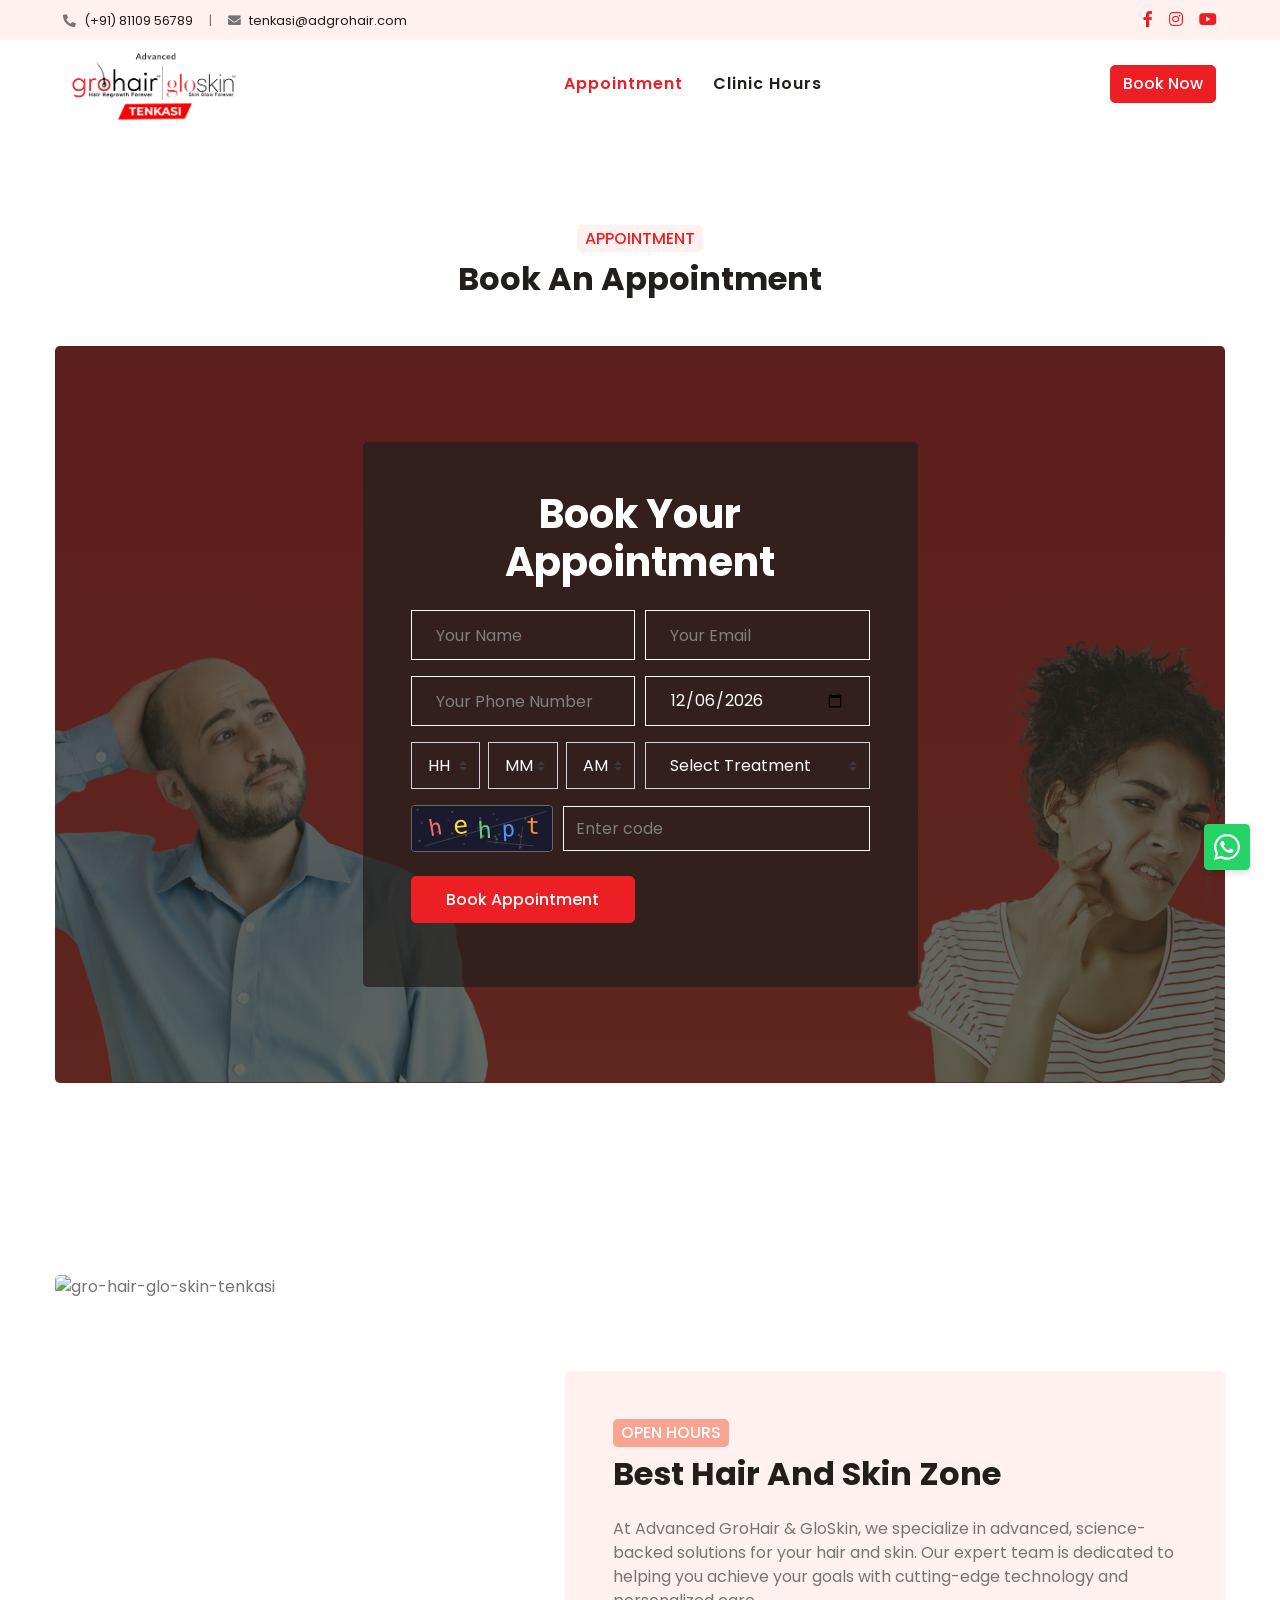
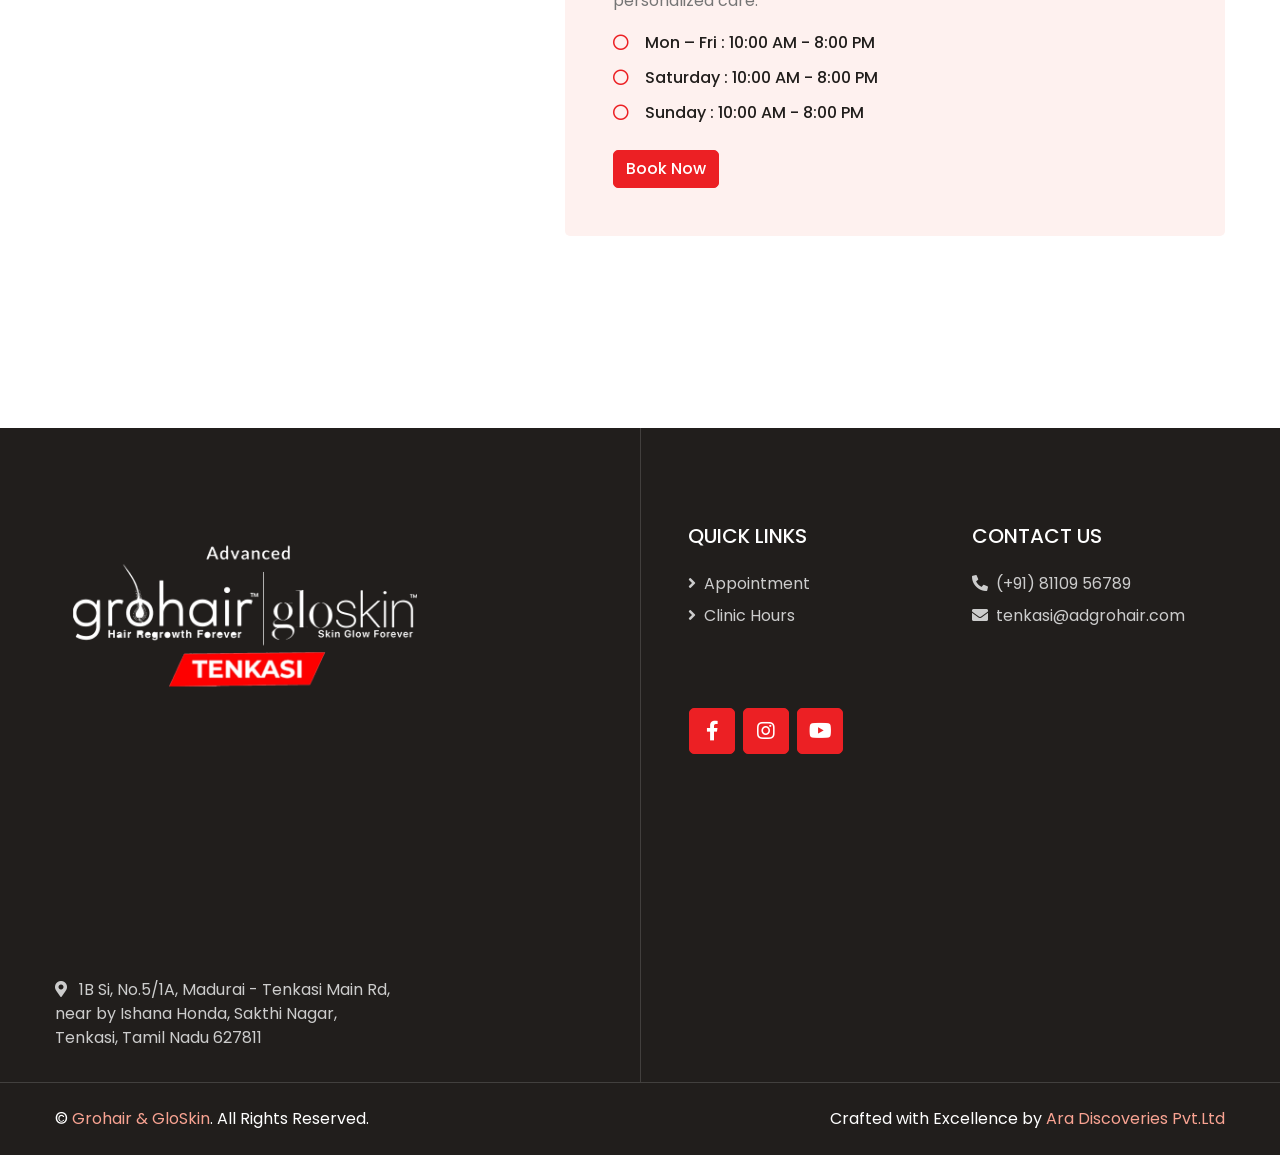
==== grohair-tenkasi/index.html @ bd44dc65 "2606" ====
<!DOCTYPE html>
<html lang="en">
  <head>
<!-- Google Tag Manager -->
<script>(function(w,d,s,l,i){w[l]=w[l]||[];w[l].push({'gtm.start':
new Date().getTime(),event:'gtm.js'});var f=d.getElementsByTagName(s)[0],
j=d.createElement(s),dl=l!='dataLayer'?'&l='+l:'';j.async=true;j.src=
'https://www.googletagmanager.com/gtm.js?id='+i+dl;f.parentNode.insertBefore(j,f);
})(window,document,'script','dataLayer','GTM-TTZL27PB');</script>
<!-- End Google Tag Manager -->
    <meta charset="utf-8" />
    <title>Book an Appointment - Best Hair & Skin Clinic in Tenkasi</title>
    <meta name="description" content="Schedule your appointment with GroHair & GloSkin for expert hair and skin care treatments, including PRP therapy, hair transplant, and acne treatment in Tenkasi." />
    <meta name="keywords" content="Book hair treatment in Tenkasi, Hair transplant consultation, PRP therapy appointment, Skin care specialist Tenkasi, Dermatologist booking" />
    <meta content="width=device-width, initial-scale=1.0" name="viewport" />
    <!-- Favicon -->
    <link href="../img/hair.png" rel="icon" />
    <!-- Google Web Fonts -->
    <link rel="preconnect" href="https://fonts.gstatic.com" />
    <link href="https://fonts.googleapis.com/css2?family=Poppins:wght@400;500;600;700&display=swap" rel="stylesheet" />
    <!-- Font Awesome -->
    <link href="https://cdnjs.cloudflare.com/ajax/libs/font-awesome/5.10.0/css/all.min.css" rel="stylesheet" />
    <!-- Libraries Stylesheet -->
    <link href="../lib/animate/animate.min.css" rel="stylesheet" />
    <link href="../lib/owlcarousel/assets/owl.carousel.min.css" rel="stylesheet" />
    <link href="../lib/tempusdominus/css/tempusdominus-bootstrap-4.min.css" rel="stylesheet" />
    <link rel="stylesheet" href="https://cdn.jsdelivr.net/npm/toastify-js/src/toastify.min.css" />
    <!-- Customized Bootstrap Stylesheet -->
    <link href="../css/style.css" rel="stylesheet" />
    <link rel="stylesheet" href="https://unpkg.com/aos@next/dist/aos.css" />
    <script type="text/javascript">
      (function (c, l, a, r, i, t, y) {
        c[a] = c[a] || function () { (c[a].q = c[a].q || []).push(arguments); };
        t = l.createElement(r); t.async = 1;
        t.src = "https://www.clarity.ms/tag/" + i;
        y = l.getElementsByTagName(r)[0];
        y.parentNode.insertBefore(t, y);
      })(window, document, "clarity", "script", "p9q0h4vbvo");
    </script>
    <script type="application/ld+json">
      {
        "@context": "https://schema.org",
        "@type": "FAQPage",
        "mainEntity": [
          {
            "@type": "Question",
            "name": "Can I reschedule or cancel my appointment?",
            "acceptedAnswer": { "@type": "Answer", "text": "Yes, you can reschedule or cancel your appointment by contacting our clinic at least 24 hours in advance." }
          },
          {
            "@type": "Question",
            "name": "Do I need a consultation before booking a treatment?",
            "acceptedAnswer": { "@type": "Answer", "text": "Yes, we recommend a consultation before booking any treatment to assess your condition and suggest the best solution." }
          },
          {
            "@type": "Question",
            "name": "What payment methods do you accept?",
            "acceptedAnswer": { "@type": "Answer", "text": "We accept cash, credit/debit cards, UPI, and online payments for your convenience." }
          }
        ]
      }
    </script>
    <!-- Meta Pixel Code -->
    <script>
      !(function (f, b, e, v, n, t, s) {
        if (f.fbq) return;
        n = f.fbq = function () { n.callMethod ? n.callMethod.apply(n, arguments) : n.queue.push(arguments); };
        if (!f._fbq) f._fbq = n; n.push = n; n.loaded = !0; n.version = "2.0"; n.queue = [];
        t = b.createElement(e); t.async = !0; t.src = v;
        s = b.getElementsByTagName(e)[0]; s.parentNode.insertBefore(t, s);
      })(window, document, "script", "https://connect.facebook.net/en_US/fbevents.js");
      fbq("init", "1101899361295319"); fbq("track", "PageView");
    </script>
    <noscript><img height="1" width="1" style="display:none" src="https://www.facebook.com/tr?id=1101899361295319&ev=PageView&noscript=1" /></noscript>
    <!-- End Meta Pixel Code -->
    <!-- Meta Pixel Code -->
    <script>
      !(function (f, b, e, v, n, t, s) {
        if (f.fbq) return;
        n = f.fbq = function () { n.callMethod ? n.callMethod.apply(n, arguments) : n.queue.push(arguments); };
        if (!f._fbq) f._fbq = n; n.push = n; n.loaded = !0; n.version = "2.0"; n.queue = [];
        t = b.createElement(e); t.async = !0; t.src = v;
        s = b.getElementsByTagName(e)[0]; s.parentNode.insertBefore(t, s);
      })(window, document, "script", "https://connect.facebook.net/en_US/fbevents.js");
      fbq("init", "1142570597698056"); fbq("track", "PageView");
    </script>
    <noscript><img height="1" width="1" style="display:none" src="https://www.facebook.com/tr?id=1142570597698056&ev=PageView&noscript=1" /></noscript>
    <!-- End Meta Pixel Code -->
  </head>
  <body>
<!-- Google Tag Manager (noscript) -->
<noscript><iframe src="https://www.googletagmanager.com/ns.html?id=GTM-TTZL27PB" height="0" width="0" style="display:none;visibility:hidden"></iframe></noscript>
<!-- End Google Tag Manager (noscript) -->
    <div class="">
      <!-- Topbar Start -->
      <div class="container-fluid bg-light d-none d-lg-block" data-aos="fade-up">
        <div class="row py-2 px-lg-5">
          <div class="col-lg-6 text-left mb-2 mb-lg-0">
            <div class="d-inline-flex align-items-center">
              <small><i class="fa fa-phone-alt mr-2"></i><a href="tel:+918110956789" class="text-dark">(+91) 81109 56789</a></small>
              <small class="px-3">|</small>
              <small><i class="fa fa-envelope mr-2"></i><a href="mailto:tenkasi@adgrohair.com" class="text-dark">tenkasi@adgrohair.com</a></small>
            </div>
          </div>
          <div class="col-lg-6 text-right">
            <div class="d-inline-flex align-items-center">
              <a class="text-primary px-2" href="https://www.facebook.com/adgrohairgloskinthanjavur" target="_blank"><i class="fab fa-facebook-f"></i></a>
              <a class="text-primary px-2" href="https://www.instagram.com/adgrohairgloskinthanjavur/" target="_blank"><i class="fab fa-instagram"></i></a>
              <a class="text-primary pl-2" href="https://www.youtube.com/@AdGrohairGloskinThanjavur" target="_blank"><i class="fab fa-youtube"></i></a>
            </div>
          </div>
        </div>
      </div>
      <!-- Topbar End -->
      <!-- Navbar Start -->
      <div class="container-fluid p-0" data-aos="fade-up">
        <nav class="navbar navbar-expand-lg bg-white navbar-light py-3 py-lg-0 px-lg-5">
          <a href="./" class="navbar-brand ml-lg-3">
            <img src="../img/grohairlogo.png" alt="gro-hair-glo-skin-logo" class="img-fluid m-0" width="180" loading="lazy" />
          </a>
          <button type="button" class="navbar-toggler" data-toggle="collapse" data-target="#navbarCollapse">
            <span class="navbar-toggler-icon"></span>
          </button>
          <div class="collapse navbar-collapse justify-content-between px-lg-3" id="navbarCollapse">
            <div class="navbar-nav m-auto py-0">
              <a href="#appointment" class="nav-item nav-link active">Appointment</a>
              <a href="#openHours" class="nav-item nav-link">Clinic Hours</a>
            </div>
            <a href="#appointment" class="btn btn-primary d-none d-lg-block">Book Now</a>
          </div>
        </nav>
      </div>
      <!-- Navbar End -->
    </div>
    <!-- Appointment Start -->
    <div class="container-fluid py-5" data-aos="fade-up" id="appointment">
      <div class="container py-5">
        <div class="row mx-0 justify-content-center text-center">
          <div class="col-lg-6">
            <h6 class="d-inline-block bg-light text-primary text-uppercase py-1 px-2 gro-radius">Appointment</h6>
            <h2 class="mb-5">Book An Appointment</h2>
          </div>
        </div>
        <div class="row justify-content-center bg-appointment mx-0 gro-radius">
          <div class="col-lg-6 py-5">
            <div class="p-5 my-5 gro-radius" style="background: rgba(33, 30, 28, 0.7)">
              <h1 class="text-white text-center mb-4">Book Your Appointment</h1>
              <form id="appointmentForm">
                <div class="form-row">
                  <div class="col-sm-6">
                    <input type="text" name="name" class="form-control bg-transparent p-4" placeholder="Your Name" required />
                  </div>
                  <div class="col-sm-6">
                    <input type="email" name="email" class="form-control bg-transparent p-4" placeholder="Your Email" required />
                  </div>
                </div>
                <div class="form-row mt-3">
                  <div class="col-sm-6">
                    <input type="text" name="phone" class="form-control bg-transparent p-4" placeholder="Your Phone Number" required />
                  </div>
                  <div class="col-sm-6">
                    <input type="date" name="date" class="form-control bg-transparent p-4" required />
                  </div>
                </div>
                <div class="form-row mt-3">
                  <div class="col-sm-6">
                    <div class="d-flex" style="gap: 8px;">
                      <select name="hour" class="custom-select bg-transparent px-3" style="height: 47px; color: #ffffff; flex: 1;" required>
                        <option value="" disabled selected>HH</option>
                        <option value="01">01</option><option value="02">02</option><option value="03">03</option>
                        <option value="04">04</option><option value="05">05</option><option value="06">06</option>
                        <option value="07">07</option><option value="08">08</option><option value="09">09</option>
                        <option value="10">10</option><option value="11">11</option><option value="12">12</option>
                      </select>
                      <select name="minute" class="custom-select bg-transparent px-3" style="height: 47px; color: #ffffff; flex: 1;" required>
                        <option value="" disabled selected>MM</option>
                        <option value="00">00</option><option value="15">15</option>
                        <option value="30">30</option><option value="45">45</option>
                      </select>
                      <select name="ampm" class="custom-select bg-transparent px-3" style="height: 47px; color: #ffffff; flex: 1;" required>
                        <option value="AM">AM</option><option value="PM">PM</option>
                      </select>
                    </div>
                  </div>
                  <div class="col-sm-6">
                    <select name="service" id="service" class="custom-select bg-transparent px-4" style="height: 47px; color: #ffffff" required>
                      <option value="" disabled selected>Select Treatment</option>
                      <optgroup label="Hair" style="color: rgb(0, 0, 0);">
                        <option value="Hair Transplant">Hair Transplant</option>
                        <option value="GFC Treatment">GFC Treatment</option>
                        <option value="PRP Treatment">PRP Treatment</option>
                        <option value="Cosmetic Hair System">Cosmetic Hair System</option>
                        <option value="Oxygen Laser Therapy">Oxygen Laser Therapy</option>
                        <option value="Other Hair Care Service">Other Hair Care Service</option>
                      </optgroup>
                      <optgroup label="Skin" style="color: rgb(0, 0, 0);">
                        <option value="Hydra Facial">Hydra Facial</option>
                        <option value="Carbon Laser">Carbon Laser</option>
                        <option value="Laser Hair Removal">Laser Hair Removal</option>
                        <option value="Face PRP">Face PRP</option>
                        <option value="Skin Brightening">Skin Brightening</option>
                        <option value="Other Skin Care Service">Other Skin Care Service</option>
                      </optgroup>
                    </select>
                  </div>
                </div>
                <div class="form-row mt-3">
                  <div class="col-12">
                    <div class="d-flex align-items-center" style="gap:10px;">
                      <canvas id="captchaCanvas" width="140" height="45" style="border:1px solid rgba(255,255,255,0.3);border-radius:4px;cursor:pointer;" title="Click to refresh"></canvas>
                      <input type="text" id="captchaInput" class="form-control bg-transparent" placeholder="Enter code" autocomplete="off" required style="height:45px;color:#fff;flex:1;" />
                    </div>
                    <small id="captchaError" style="color:#ff6b6b;display:none;">Incorrect captcha. Please try again.</small>
                  </div>
                </div>
                <div class="form-row mt-4">
                  <div class="col-sm-6">
                    <button class="btn btn-primary btn-block" type="submit" id="submitBtn" style="height: 47px">Book Appointment</button>
                  </div>
                </div>
              </form>
              <div id="responseMessage" class="mt-3 text-center"></div>
            </div>
          </div>
        </div>
      </div>
    </div>
    <!-- Appointment End -->
    <!-- Open Hours Start -->
    <div class="container-fluid py-5" data-aos="fade-up" id="openHours">
      <div class="container py-5">
        <div class="row">
          <div class="col-lg-6" style="min-height: 500px">
            <div class="position-relative h-100">
              <img class="position-absolute w-100 h-100 gro-img-radius" src="../img/opening.jpg" alt="gro-hair-glo-skin-tenkasi" style="object-fit: cover" loading="lazy" />
            </div>
          </div>
          <div class="col-lg-6 pt-5 pb-lg-5">
            <div class="hours-text bg-light p-4 p-lg-5 my-lg-5 gro-radius">
              <h6 class="d-inline-block text-white text-uppercase bg-primary py-1 px-2 gro-radius">Open Hours</h6>
              <h2 class="mb-4">Best Hair And Skin Zone</h2>
              <p>At Advanced GroHair & GloSkin, we specialize in advanced, science-backed solutions for your hair and skin. Our expert team is dedicated to helping you achieve your goals with cutting-edge technology and personalized care.</p>
              <ul class="list-inline">
                <li class="h6 py-1"><i class="far fa-circle text-primary mr-3"></i>Mon – Fri : 10:00 AM - 8:00 PM</li>
                <li class="h6 py-1"><i class="far fa-circle text-primary mr-3"></i>Saturday : 10:00 AM - 8:00 PM</li>
                <li class="h6 py-1"><i class="far fa-circle text-primary mr-3"></i>Sunday : 10:00 AM - 8:00 PM</li>
              </ul>
              <a href="#appointment" class="btn btn-primary mt-2">Book Now</a>
            </div>
          </div>
        </div>
      </div>
    </div>
    <!-- Open Hours End -->
    <!-- Footer Start -->
    <div class="footer container-fluid position-relative bg-dark py-5" data-aos="fade-up">
      <div class="container pt-5">
        <div class="row">
          <div class="col-lg-6 pr-lg-5 mb-5">
            <a href="./" class="navbar-brand">
              <h2 class="mb-3 text-white">
                <img src="../img/G logo.png" alt="gro-hair-glo-skin-logo" class="img-fluid m-0 footer-logo" width="120" loading="lazy" />
              </h2>
            </a>
            <iframe class="w-75 h-50 mb-4 gro-radius"
              src="https://www.google.com/maps/embed?pb=!1m14!1m8!1m3!1d63711.934783633485!2d77.300392!3d8.977262!3m2!1i1024!2i768!4f13.1!3m3!1m2!1s0x3b0683fe15ce0f75%3A0x2f1d9cbaf71728fb!2sAdvanced%20GroHair%20%26%20GloSkin%20-%20Tenkasi!5e1!3m2!1sen!2sin!4v1782453914237!5m2!1sen!2sin"
              frameborder="0" style="border: 0" allowfullscreen="" aria-hidden="false" tabindex="0"></iframe>
            <p><i class="fa fa-map-marker-alt mr-2"></i> 1B Si, No.5/1A, Madurai - Tenkasi Main Rd,<br />near by Ishana Honda, Sakthi Nagar,<br />Tenkasi, Tamil Nadu 627811</p>
          </div>
          <div class="col-lg-6 pl-lg-5">
            <div class="row">
              <div class="col-sm-6 mb-5">
                <h5 class="text-white text-uppercase mb-4">Quick Links</h5>
                <div class="d-flex flex-column justify-content-start">
                  <a class="text-white-50 mb-2" href="#appointment"><i class="fa fa-angle-right mr-2"></i>Appointment</a>
                  <a class="text-white-50 mb-2" href="#openHours"><i class="fa fa-angle-right mr-2"></i>Clinic Hours</a>
                </div>
              </div>
              <div class="col-sm-6 mb-5">
                <h5 class="text-white text-uppercase mb-4">Contact Us</h5>
                <div class="d-flex flex-column justify-content-start">
                  <a class="text-white-50 mb-2" href="tel:+918110956789"><i class="fa fa-phone-alt mr-2"></i>(+91) 81109 56789</a>
                  <a class="text-white-50 mb-2" href="mailto:tenkasi@adgrohair.com"><i class="fa fa-envelope mr-2"></i>tenkasi@adgrohair.com</a>
                </div>
              </div>
              <div class="d-flex justify-content-start mt-4 ml-3">
                <a class="btn btn-lg btn-primary btn-lg-square mr-2" href="https://www.facebook.com/adgrohairgloskinthanjavur" target="_blank"><i class="fab fa-facebook-f"></i></a>
                <a class="btn btn-lg btn-primary btn-lg-square mr-2" href="https://www.instagram.com/adgrohairgloskinthanjavur/" target="_blank"><i class="fab fa-instagram"></i></a>
                <a class="btn btn-lg btn-primary btn-lg-square" href="https://www.youtube.com/@AdGrohairGloskinThanjavur" target="_blank"><i class="fab fa-youtube"></i></a>
              </div>
            </div>
          </div>
        </div>
      </div>
    </div>
    <div class="container-fluid bg-dark text-light border-top py-4" style="border-color: rgba(256, 256, 256, 0.15) !important">
      <div class="container">
        <div class="row">
          <div class="col-md-6 text-center text-md-left mb-3 mb-md-0">
            <p class="m-0 text-white">&copy; <a href="./">Grohair & GloSkin</a>. All Rights Reserved.</p>
          </div>
          <div class="col-md-6 text-center text-md-right">
            <p class="m-0 text-white">Crafted with Excellence by <a href="https://discovermarketing.co/" target="_blank">Ara Discoveries Pvt.Ltd</a></p>
          </div>
        </div>
      </div>
    </div>
    <!-- Footer End -->
    <!-- Back to Top -->
    <a href="#" class="btn btn-lg btn-primary back-to-top"><i class="fa fa-angle-double-up"></i></a>
    <!-- WhatsApp Button -->
    <a href="https://api.whatsapp.com/send?phone=918110956789&text=Hi%20%3A)" target="_blank" class="whatsapp-button" title="Chat on WhatsApp">
      <svg xmlns="http://www.w3.org/2000/svg" width="26" height="26" fill="currentColor" class="bi bi-whatsapp" viewBox="0 0 16 16">
        <path d="M13.601 2.326A7.85 7.85 0 0 0 7.994 0C3.627 0 .068 3.558.064 7.926c0 1.399.366 2.76 1.057 3.965L0 16l4.204-1.102a7.9 7.9 0 0 0 3.79.965h.004c4.368 0 7.926-3.558 7.93-7.93A7.9 7.9 0 0 0 13.6 2.326zM7.994 14.521a6.6 6.6 0 0 1-3.356-.92l-.24-.144-2.494.654.666-2.433-.156-.251a6.56 6.56 0 0 1-1.007-3.505c0-3.626 2.957-6.584 6.591-6.584a6.56 6.56 0 0 1 4.66 1.931 6.56 6.56 0 0 1 1.928 4.66c-.004 3.639-2.961 6.592-6.592 6.592m3.615-4.934c-.197-.099-1.17-.578-1.353-.646-.182-.065-.315-.099-.445.099-.133.197-.513.646-.627.775-.114.133-.232.148-.43.05-.197-.1-.836-.308-1.592-.985-.59-.525-.985-1.175-1.103-1.372-.114-.198-.011-.304.088-.403.087-.088.197-.232.296-.346.1-.114.133-.198.198-.33.065-.134.034-.248-.015-.347-.05-.099-.445-1.076-.612-1.47-.16-.389-.323-.335-.445-.34-.114-.007-.247-.007-.38-.007a.73.73 0 0 0-.529.247c-.182.198-.691.677-.691 1.654s.71 1.916.81 2.049c.098.133 1.394 2.132 3.383 2.992.47.205.84.326 1.129.418.475.152.904.129 1.246.08.38-.058 1.171-.48 1.338-.943.164-.464.164-.86.114-.943-.049-.084-.182-.133-.38-.232"/>
      </svg>
    </a>

    <script>
      let captchaText = "";
      function generateCaptcha() {
        const chars = "ABCDEFGHJKLMNPQRSTUVWXYZabcdefghjkmnpqrstuvwxyz23456789";
        captchaText = "";
        for (let i = 0; i < 5; i++) captchaText += chars.charAt(Math.floor(Math.random() * chars.length));
        const canvas = document.getElementById("captchaCanvas");
        const ctx = canvas.getContext("2d");
        ctx.clearRect(0, 0, canvas.width, canvas.height);
        ctx.fillStyle = "#1a1a2e";
        ctx.fillRect(0, 0, canvas.width, canvas.height);
        for (let i = 0; i < 30; i++) {
          ctx.fillStyle = "rgba(255,255,255," + (Math.random() * 0.3) + ")";
          ctx.fillRect(Math.random() * canvas.width, Math.random() * canvas.height, 2, 2);
        }
        for (let i = 0; i < 3; i++) {
          ctx.strokeStyle = "rgba(255,255,255,0.15)";
          ctx.beginPath();
          ctx.moveTo(Math.random() * canvas.width, Math.random() * canvas.height);
          ctx.lineTo(Math.random() * canvas.width, Math.random() * canvas.height);
          ctx.stroke();
        }
        for (let i = 0; i < captchaText.length; i++) {
          ctx.save();
          ctx.font = (20 + Math.random() * 6) + "px monospace";
          ctx.fillStyle = ["#ff6b6b","#ffd93d","#6bcb77","#4d96ff","#ff922b"][i % 5];
          ctx.translate(18 + i * 24, 30 + (Math.random() * 8 - 4));
          ctx.rotate((Math.random() - 0.5) * 0.4);
          ctx.fillText(captchaText[i], 0, 0);
          ctx.restore();
        }
        document.getElementById("captchaError").style.display = "none";
      }
      document.getElementById("captchaCanvas").addEventListener("click", generateCaptcha);
      generateCaptcha();

      document.getElementById("appointmentForm").addEventListener("submit", async function (e) {
        e.preventDefault();

        const userInput = document.getElementById("captchaInput").value.trim();
        if (userInput !== captchaText) {
          document.getElementById("captchaError").style.display = "block";
          generateCaptcha();
          document.getElementById("captchaInput").value = "";
          return;
        }

        const submitBtn = document.getElementById("submitBtn");
        submitBtn.disabled = true;
        submitBtn.textContent = "Please wait...";

        const name = document.querySelector('input[name="name"]').value.trim();
        const email = document.querySelector('input[name="email"]').value.trim();
        const phone = document.querySelector('input[name="phone"]').value.trim();
        const date = document.querySelector('input[name="date"]').value.trim();
        const hour = document.querySelector('select[name="hour"]').value;
        const minute = document.querySelector('select[name="minute"]').value;
        const ampm = document.querySelector('select[name="ampm"]').value;
        const time = `${hour}:${minute} ${ampm}`;
        const treatment = document.querySelector('select[name="service"]').value;

        const formData = { name, email, phone, date, time, treatment, message: "", source: "Website Form" };

        try {
          const res = await fetch("https://adgrohairgloskintenkasi.in/api/email.php", {
            method: "POST",
            headers: { "Content-Type": "application/json" },
            body: JSON.stringify(formData),
          });

          const result = await res.json();

          if (result.success) {
            window.location.href = "thankyou/";
          } else {
            Toastify({
              text: `⚠️ ${result.message || "Something went wrong. Please try again."}`,
              duration: 4000, gravity: "top", position: "center",
              backgroundColor: "#dc3545", stopOnFocus: true,
            }).showToast();
          }
        } catch (error) {
          Toastify({
            text: "Network error. Try again later.",
            duration: 4000, gravity: "top", position: "center",
            backgroundColor: "#dc3545", stopOnFocus: true,
          }).showToast();
        } finally {
          submitBtn.disabled = false;
          submitBtn.textContent = "Book Appointment";
        }
      });

      document.addEventListener("DOMContentLoaded", function () {
        const now = new Date();
        document.querySelector('input[name="date"]').value = now.toISOString().split("T")[0];
      });
    </script>
    <!-- JavaScript Libraries -->
    <script src="https://code.jquery.com/jquery-3.4.1.min.js"></script>
    <script src="https://stackpath.bootstrapcdn.com/bootstrap/4.4.1/js/bootstrap.bundle.min.js"></script>
    <script src="../lib/easing/easing.min.js"></script>
    <script src="../lib/waypoints/waypoints.min.js"></script>
    <script src="../lib/counterup/counterup.min.js"></script>
    <script src="../lib/owlcarousel/owl.carousel.min.js"></script>
    <script src="../lib/tempusdominus/js/moment.min.js"></script>
    <script src="../lib/tempusdominus/js/moment-timezone.min.js"></script>
    <script src="../lib/tempusdominus/js/tempusdominus-bootstrap-4.min.js"></script>
    <script src="../js/main.js"></script>
    <script src="https://unpkg.com/aos@next/dist/aos.js"></script>
    <script src="https://cdn.jsdelivr.net/npm/toastify-js"></script>
    <script>AOS.init();</script>
  </body>
</html>
---- css/style.css ----
/******* Bootstrap Theming ********/
/*!
 * Bootstrap v4.5.3 (https://getbootstrap.com/)
 * Copyright 2011-2020 The Bootstrap Authors
 * Copyright 2011-2020 Twitter, Inc.
 * Licensed under MIT (https://github.com/twbs/bootstrap/blob/main/LICENSE)
 */
 :root {
  --blue: #007bff;
  --indigo: #6610f2;
  --purple: #6f42c1;
  --pink: #e83e8c;
  --red: #dc3545;
  --orange: #fd7e14;
  --yellow: #ffc107;
  --green: #28a745;
  --teal: #20c997;
  --cyan: #17a2b8;
  --white: #fff;
  --gray: #6c757d;
  --gray-dark: #343a40;
  --primary: #ec2024;
  --secondary: #6ebbf6;
  --success: #28a745;
  --info: #17a2b8;
  --warning: #ffc107;
  --danger: #dc3545;
  --light: #fef1ef;
  --dark: #211e1c;
  --breakpoint-xs: 0;
  --breakpoint-sm: 576px;
  --breakpoint-md: 768px;
  --breakpoint-lg: 992px;
  --breakpoint-xl: 1200px;
  --font-family-sans-serif: "Poppins", sans-serif;
  --font-family-monospace: SFMono-Regular, Menlo, Monaco, Consolas,
    "Liberation Mono", "Courier New", monospace;
  --gro-border-radius: 5px;
}

*,
*::before,
*::after {
  box-sizing: border-box;
}

html {
  font-family: sans-serif;
  line-height: 1.15;
  -webkit-text-size-adjust: 100%;
  -webkit-tap-highlight-color: rgba(0, 0, 0, 0);
}

article,
aside,
figcaption,
figure,
footer,
header,
hgroup,
main,
nav,
section {
  display: block;
}

body {
  margin: 0;
  font-family: "Poppins", sans-serif;
  font-size: 1rem;
  font-weight: 400;
  line-height: 1.5;
  color: #757575;
  text-align: left;
  background-color: #fff;
}

[tabindex="-1"]:focus:not(:focus-visible) {
  outline: 0 !important;
}

hr {
  box-sizing: content-box;
  height: 0;
  overflow: visible;
}

h1,
h2,
h3,
h4,
h5,
h6 {
  margin-top: 0;
  margin-bottom: 0.5rem;
}

p {
  margin-top: 0;
  margin-bottom: 1rem;
}

abbr[title],
abbr[data-original-title] {
  text-decoration: underline;
  text-decoration: underline dotted;
  cursor: help;
  border-bottom: 0;
  text-decoration-skip-ink: none;
}

address {
  margin-bottom: 1rem;
  font-style: normal;
  line-height: inherit;
}

ol,
ul,
dl {
  margin-top: 0;
  margin-bottom: 1rem;
}

ol ol,
ul ul,
ol ul,
ul ol {
  margin-bottom: 0;
}

dt {
  font-weight: 700;
}

dd {
  margin-bottom: 0.5rem;
  margin-left: 0;
}

blockquote {
  margin: 0 0 1rem;
}

b,
strong {
  font-weight: bolder;
}

small {
  font-size: 80%;
}

sub,
sup {
  position: relative;
  font-size: 75%;
  line-height: 0;
  vertical-align: baseline;
}

sub {
  bottom: -0.25em;
}

sup {
  top: -0.5em;
}

a {
  color: #f9a392;
  text-decoration: none;
  background-color: transparent;
}

a:hover {
  color: #f56649;
  text-decoration: underline;
}

a:not([href]):not([class]) {
  color: inherit;
  text-decoration: none;
}

a:not([href]):not([class]):hover {
  color: inherit;
  text-decoration: none;
}

pre,
code,
kbd,
samp {
  font-family: SFMono-Regular, Menlo, Monaco, Consolas, "Liberation Mono",
    "Courier New", monospace;
  font-size: 1em;
}

pre {
  margin-top: 0;
  margin-bottom: 1rem;
  overflow: auto;
  -ms-overflow-style: scrollbar;
}

figure {
  margin: 0 0 1rem;
}

img {
  vertical-align: middle;
  border-style: none;
}

svg {
  overflow: hidden;
  vertical-align: middle;
}

table {
  border-collapse: collapse;
}

caption {
  padding-top: 0.75rem;
  padding-bottom: 0.75rem;
  color: #6c757d;
  text-align: left;
  caption-side: bottom;
}

th {
  text-align: inherit;
  text-align: -webkit-match-parent;
}

label {
  display: inline-block;
  margin-bottom: 0.5rem;
}

button {
  border-radius: 0;
}

button:focus {
  outline: 1px dotted;
  outline: 5px auto -webkit-focus-ring-color;
}

input,
button,
select,
optgroup,
textarea {
  margin: 0;
  font-family: inherit;
  font-size: inherit;
  line-height: inherit;
}

button,
input {
  overflow: visible;
}

button,
select {
  text-transform: none;
}

[role="button"] {
  cursor: pointer;
}

select {
  word-wrap: normal;
}

button,
[type="button"],
[type="reset"],
[type="submit"] {
  -webkit-appearance: button;
}

button:not(:disabled),
[type="button"]:not(:disabled),
[type="reset"]:not(:disabled),
[type="submit"]:not(:disabled) {
  cursor: pointer;
}

button::-moz-focus-inner,
[type="button"]::-moz-focus-inner,
[type="reset"]::-moz-focus-inner,
[type="submit"]::-moz-focus-inner {
  padding: 0;
  border-style: none;
}

input[type="radio"],
input[type="checkbox"] {
  box-sizing: border-box;
  padding: 0;
}

textarea {
  overflow: auto;
  resize: vertical;
}

fieldset {
  min-width: 0;
  padding: 0;
  margin: 0;
  border: 0;
}

legend {
  display: block;
  width: 100%;
  max-width: 100%;
  padding: 0;
  margin-bottom: 0.5rem;
  font-size: 1.5rem;
  line-height: inherit;
  color: inherit;
  white-space: normal;
}

@media (max-width: 1200px) {
  legend {
    font-size: calc(1.275rem + 0.3vw);
  }
}

progress {
  vertical-align: baseline;
}

[type="number"]::-webkit-inner-spin-button,
[type="number"]::-webkit-outer-spin-button {
  height: auto;
}

[type="search"] {
  outline-offset: -2px;
  -webkit-appearance: none;
}

[type="search"]::-webkit-search-decoration {
  -webkit-appearance: none;
}

::-webkit-file-upload-button {
  font: inherit;
  -webkit-appearance: button;
}

output {
  display: inline-block;
}

summary {
  display: list-item;
  cursor: pointer;
}

template {
  display: none;
}

[hidden] {
  display: none !important;
}

h1,
h2,
h3,
h4,
h5,
h6,
.h1,
.h2,
.h3,
.h4,
.h5,
.h6 {
  margin-bottom: 0.5rem;
  font-weight: 500;
  line-height: 1.2;
  color: #211e1c;
}

h1,
.h1 {
  font-size: 2.5rem;
}

@media (max-width: 1200px) {
  h1,
  .h1 {
    font-size: calc(1.375rem + 1.5vw);
  }
}

h2,
.h2 {
  font-size: 2rem;
}

@media (max-width: 1200px) {
  h2,
  .h2 {
    font-size: calc(1.325rem + 0.9vw);
  }
}

h3,
.h3 {
  font-size: 1.75rem;
}

@media (max-width: 1200px) {
  h3,
  .h3 {
    font-size: calc(1.3rem + 0.6vw);
  }
}

h4,
.h4 {
  font-size: 1.5rem;
}

@media (max-width: 1200px) {
  h4,
  .h4 {
    font-size: calc(1.275rem + 0.3vw);
  }
}

h5,
.h5 {
  font-size: 1.25rem;
}

h6,
.h6 {
  font-size: 1rem;
}

.lead {
  font-size: 1.25rem;
  font-weight: 300;
}

.display-1 {
  font-size: 6rem;
  font-weight: 300;
  line-height: 1.2;
}

@media (max-width: 1200px) {
  .display-1 {
    font-size: calc(1.725rem + 5.7vw);
  }
}

.display-2 {
  font-size: 5.5rem;
  font-weight: 300;
  line-height: 1.2;
}

@media (max-width: 1200px) {
  .display-2 {
    font-size: calc(1.675rem + 5.1vw);
  }
}

.display-3 {
  font-size: 4.5rem;
  font-weight: 300;
  line-height: 1.2;
}

@media (max-width: 1200px) {
  .display-3 {
    font-size: calc(1.575rem + 3.9vw);
  }
}

.display-4 {
  font-size: 3.5rem;
  font-weight: 300;
  line-height: 1.2;
}

@media (max-width: 1200px) {
  .display-4 {
    font-size: calc(1.475rem + 2.7vw);
  }
}

hr {
  margin-top: 1rem;
  margin-bottom: 1rem;
  border: 0;
  border-top: 1px solid rgba(0, 0, 0, 0.1);
}

small,
.small {
  font-size: 80%;
  font-weight: 400;
}

mark,
.mark {
  padding: 0.2em;
  background-color: #fcf8e3;
}

.list-unstyled {
  padding-left: 0;
  list-style: none;
}

.list-inline {
  padding-left: 0;
  list-style: none;
}

.list-inline-item {
  display: inline-block;
}

.list-inline-item:not(:last-child) {
  margin-right: 0.5rem;
}

.initialism {
  font-size: 90%;
  text-transform: uppercase;
}

.blockquote {
  margin-bottom: 1rem;
  font-size: 1.25rem;
}

.blockquote-footer {
  display: block;
  font-size: 80%;
  color: #6c757d;
}

.blockquote-footer::before {
  content: "\2014\00A0";
}

.img-fluid {
  max-width: 100%;
  height: auto;
}

.img-thumbnail {
  padding: 0.25rem;
  background-color: #fff;
  border: 1px solid #dee2e6;
  max-width: 100%;
  height: auto;
}

.figure {
  display: inline-block;
}

.figure-img {
  margin-bottom: 0.5rem;
  line-height: 1;
}

.figure-caption {
  font-size: 90%;
  color: #6c757d;
}

code {
  font-size: 87.5%;
  color: #e83e8c;
  word-wrap: break-word;
}

a > code {
  color: inherit;
}

kbd {
  padding: 0.2rem 0.4rem;
  font-size: 87.5%;
  color: #fff;
  background-color: #212529;
}

kbd kbd {
  padding: 0;
  font-size: 100%;
  font-weight: 700;
}

pre {
  display: block;
  font-size: 87.5%;
  color: #212529;
}

pre code {
  font-size: inherit;
  color: inherit;
  word-break: normal;
}

.pre-scrollable {
  max-height: 340px;
  overflow-y: scroll;
}

.container,
.container-fluid,
.container-sm,
.container-md,
.container-lg,
.container-xl {
  width: 100%;
  padding-right: 15px;
  padding-left: 15px;
  margin-right: auto;
  margin-left: auto;
}

@media (min-width: 576px) {
  .container,
  .container-sm {
    max-width: 540px;
  }
}

@media (min-width: 768px) {
  .container,
  .container-sm,
  .container-md {
    max-width: 720px;
  }
}

@media (min-width: 992px) {
  .container,
  .container-sm,
  .container-md,
  .container-lg {
    max-width: 960px;
  }
}

@media (min-width: 1200px) {
  .container,
  .container-sm,
  .container-md,
  .container-lg,
  .container-xl {
    max-width: 1140px;
  }
}

.row {
  display: flex;
  flex-wrap: wrap;
  margin-right: -15px;
  margin-left: -15px;
}

.no-gutters {
  margin-right: 0;
  margin-left: 0;
}

.no-gutters > .col,
.no-gutters > [class*="col-"] {
  padding-right: 0;
  padding-left: 0;
}

.col-1,
.col-2,
.col-3,
.col-4,
.col-5,
.col-6,
.col-7,
.col-8,
.col-9,
.col-10,
.col-11,
.col-12,
.col,
.col-auto,
.col-sm-1,
.col-sm-2,
.col-sm-3,
.col-sm-4,
.col-sm-5,
.col-sm-6,
.col-sm-7,
.col-sm-8,
.col-sm-9,
.col-sm-10,
.col-sm-11,
.col-sm-12,
.col-sm,
.col-sm-auto,
.col-md-1,
.col-md-2,
.col-md-3,
.col-md-4,
.col-md-5,
.col-md-6,
.col-md-7,
.col-md-8,
.col-md-9,
.col-md-10,
.col-md-11,
.col-md-12,
.col-md,
.col-md-auto,
.col-lg-1,
.col-lg-2,
.col-lg-3,
.col-lg-4,
.col-lg-5,
.col-lg-6,
.col-lg-7,
.col-lg-8,
.col-lg-9,
.col-lg-10,
.col-lg-11,
.col-lg-12,
.col-lg,
.col-lg-auto,
.col-xl-1,
.col-xl-2,
.col-xl-3,
.col-xl-4,
.col-xl-5,
.col-xl-6,
.col-xl-7,
.col-xl-8,
.col-xl-9,
.col-xl-10,
.col-xl-11,
.col-xl-12,
.col-xl,
.col-xl-auto {
  position: relative;
  width: 100%;
  padding-right: 15px;
  padding-left: 15px;
}

.col {
  flex-basis: 0;
  flex-grow: 1;
  max-width: 100%;
}

.row-cols-1 > * {
  flex: 0 0 100%;
  max-width: 100%;
}

.row-cols-2 > * {
  flex: 0 0 50%;
  max-width: 50%;
}

.row-cols-3 > * {
  flex: 0 0 33.33333%;
  max-width: 33.33333%;
}

.row-cols-4 > * {
  flex: 0 0 25%;
  max-width: 25%;
}

.row-cols-5 > * {
  flex: 0 0 20%;
  max-width: 20%;
}

.row-cols-6 > * {
  flex: 0 0 16.66667%;
  max-width: 16.66667%;
}

.col-auto {
  flex: 0 0 auto;
  width: auto;
  max-width: 100%;
}

.col-1 {
  flex: 0 0 8.33333%;
  max-width: 8.33333%;
}

.col-2 {
  flex: 0 0 16.66667%;
  max-width: 16.66667%;
}

.col-3 {
  flex: 0 0 25%;
  max-width: 25%;
}

.col-4 {
  flex: 0 0 33.33333%;
  max-width: 33.33333%;
}

.col-5 {
  flex: 0 0 41.66667%;
  max-width: 41.66667%;
}

.col-6 {
  flex: 0 0 50%;
  max-width: 50%;
}

.col-7 {
  flex: 0 0 58.33333%;
  max-width: 58.33333%;
}

.col-8 {
  flex: 0 0 66.66667%;
  max-width: 66.66667%;
}

.col-9 {
  flex: 0 0 75%;
  max-width: 75%;
}

.col-10 {
  flex: 0 0 83.33333%;
  max-width: 83.33333%;
}

.col-11 {
  flex: 0 0 91.66667%;
  max-width: 91.66667%;
}

.col-12 {
  flex: 0 0 100%;
  max-width: 100%;
}

.order-first {
  order: -1;
}

.order-last {
  order: 13;
}

.order-0 {
  order: 0;
}

.order-1 {
  order: 1;
}

.order-2 {
  order: 2;
}

.order-3 {
  order: 3;
}

.order-4 {
  order: 4;
}

.order-5 {
  order: 5;
}

.order-6 {
  order: 6;
}

.order-7 {
  order: 7;
}

.order-8 {
  order: 8;
}

.order-9 {
  order: 9;
}

.order-10 {
  order: 10;
}

.order-11 {
  order: 11;
}

.order-12 {
  order: 12;
}

.offset-1 {
  margin-left: 8.33333%;
}

.offset-2 {
  margin-left: 16.66667%;
}

.offset-3 {
  margin-left: 25%;
}

.offset-4 {
  margin-left: 33.33333%;
}

.offset-5 {
  margin-left: 41.66667%;
}

.offset-6 {
  margin-left: 50%;
}

.offset-7 {
  margin-left: 58.33333%;
}

.offset-8 {
  margin-left: 66.66667%;
}

.offset-9 {
  margin-left: 75%;
}

.offset-10 {
  margin-left: 83.33333%;
}

.offset-11 {
  margin-left: 91.66667%;
}

@media (min-width: 576px) {
  .col-sm {
    flex-basis: 0;
    flex-grow: 1;
    max-width: 100%;
  }
  .row-cols-sm-1 > * {
    flex: 0 0 100%;
    max-width: 100%;
  }
  .row-cols-sm-2 > * {
    flex: 0 0 50%;
    max-width: 50%;
  }
  .row-cols-sm-3 > * {
    flex: 0 0 33.33333%;
    max-width: 33.33333%;
  }
  .row-cols-sm-4 > * {
    flex: 0 0 25%;
    max-width: 25%;
  }
  .row-cols-sm-5 > * {
    flex: 0 0 20%;
    max-width: 20%;
  }
  .row-cols-sm-6 > * {
    flex: 0 0 16.66667%;
    max-width: 16.66667%;
  }
  .col-sm-auto {
    flex: 0 0 auto;
    width: auto;
    max-width: 100%;
  }
  .col-sm-1 {
    flex: 0 0 8.33333%;
    max-width: 8.33333%;
  }
  .col-sm-2 {
    flex: 0 0 16.66667%;
    max-width: 16.66667%;
  }
  .col-sm-3 {
    flex: 0 0 25%;
    max-width: 25%;
  }
  .col-sm-4 {
    flex: 0 0 33.33333%;
    max-width: 33.33333%;
  }
  .col-sm-5 {
    flex: 0 0 41.66667%;
    max-width: 41.66667%;
  }
  .col-sm-6 {
    flex: 0 0 50%;
    max-width: 50%;
  }
  .col-sm-7 {
    flex: 0 0 58.33333%;
    max-width: 58.33333%;
  }
  .col-sm-8 {
    flex: 0 0 66.66667%;
    max-width: 66.66667%;
  }
  .col-sm-9 {
    flex: 0 0 75%;
    max-width: 75%;
  }
  .col-sm-10 {
    flex: 0 0 83.33333%;
    max-width: 83.33333%;
  }
  .col-sm-11 {
    flex: 0 0 91.66667%;
    max-width: 91.66667%;
  }
  .col-sm-12 {
    flex: 0 0 100%;
    max-width: 100%;
  }
  .order-sm-first {
    order: -1;
  }
  .order-sm-last {
    order: 13;
  }
  .order-sm-0 {
    order: 0;
  }
  .order-sm-1 {
    order: 1;
  }
  .order-sm-2 {
    order: 2;
  }
  .order-sm-3 {
    order: 3;
  }
  .order-sm-4 {
    order: 4;
  }
  .order-sm-5 {
    order: 5;
  }
  .order-sm-6 {
    order: 6;
  }
  .order-sm-7 {
    order: 7;
  }
  .order-sm-8 {
    order: 8;
  }
  .order-sm-9 {
    order: 9;
  }
  .order-sm-10 {
    order: 10;
  }
  .order-sm-11 {
    order: 11;
  }
  .order-sm-12 {
    order: 12;
  }
  .offset-sm-0 {
    margin-left: 0;
  }
  .offset-sm-1 {
    margin-left: 8.33333%;
  }
  .offset-sm-2 {
    margin-left: 16.66667%;
  }
  .offset-sm-3 {
    margin-left: 25%;
  }
  .offset-sm-4 {
    margin-left: 33.33333%;
  }
  .offset-sm-5 {
    margin-left: 41.66667%;
  }
  .offset-sm-6 {
    margin-left: 50%;
  }
  .offset-sm-7 {
    margin-left: 58.33333%;
  }
  .offset-sm-8 {
    margin-left: 66.66667%;
  }
  .offset-sm-9 {
    margin-left: 75%;
  }
  .offset-sm-10 {
    margin-left: 83.33333%;
  }
  .offset-sm-11 {
    margin-left: 91.66667%;
  }
}

@media (min-width: 768px) {
  .col-md {
    flex-basis: 0;
    flex-grow: 1;
    max-width: 100%;
  }
  .row-cols-md-1 > * {
    flex: 0 0 100%;
    max-width: 100%;
  }
  .row-cols-md-2 > * {
    flex: 0 0 50%;
    max-width: 50%;
  }
  .row-cols-md-3 > * {
    flex: 0 0 33.33333%;
    max-width: 33.33333%;
  }
  .row-cols-md-4 > * {
    flex: 0 0 25%;
    max-width: 25%;
  }
  .row-cols-md-5 > * {
    flex: 0 0 20%;
    max-width: 20%;
  }
  .row-cols-md-6 > * {
    flex: 0 0 16.66667%;
    max-width: 16.66667%;
  }
  .col-md-auto {
    flex: 0 0 auto;
    width: auto;
    max-width: 100%;
  }
  .col-md-1 {
    flex: 0 0 8.33333%;
    max-width: 8.33333%;
  }
  .col-md-2 {
    flex: 0 0 16.66667%;
    max-width: 16.66667%;
  }
  .col-md-3 {
    flex: 0 0 25%;
    max-width: 25%;
  }
  .col-md-4 {
    flex: 0 0 33.33333%;
    max-width: 33.33333%;
  }
  .col-md-5 {
    flex: 0 0 41.66667%;
    max-width: 41.66667%;
  }
  .col-md-6 {
    flex: 0 0 50%;
    max-width: 50%;
  }
  .col-md-7 {
    flex: 0 0 58.33333%;
    max-width: 58.33333%;
  }
  .col-md-8 {
    flex: 0 0 66.66667%;
    max-width: 66.66667%;
  }
  .col-md-9 {
    flex: 0 0 75%;
    max-width: 75%;
  }
  .col-md-10 {
    flex: 0 0 83.33333%;
    max-width: 83.33333%;
  }
  .col-md-11 {
    flex: 0 0 91.66667%;
    max-width: 91.66667%;
  }
  .col-md-12 {
    flex: 0 0 100%;
    max-width: 100%;
  }
  .order-md-first {
    order: -1;
  }
  .order-md-last {
    order: 13;
  }
  .order-md-0 {
    order: 0;
  }
  .order-md-1 {
    order: 1;
  }
  .order-md-2 {
    order: 2;
  }
  .order-md-3 {
    order: 3;
  }
  .order-md-4 {
    order: 4;
  }
  .order-md-5 {
    order: 5;
  }
  .order-md-6 {
    order: 6;
  }
  .order-md-7 {
    order: 7;
  }
  .order-md-8 {
    order: 8;
  }
  .order-md-9 {
    order: 9;
  }
  .order-md-10 {
    order: 10;
  }
  .order-md-11 {
    order: 11;
  }
  .order-md-12 {
    order: 12;
  }
  .offset-md-0 {
    margin-left: 0;
  }
  .offset-md-1 {
    margin-left: 8.33333%;
  }
  .offset-md-2 {
    margin-left: 16.66667%;
  }
  .offset-md-3 {
    margin-left: 25%;
  }
  .offset-md-4 {
    margin-left: 33.33333%;
  }
  .offset-md-5 {
    margin-left: 41.66667%;
  }
  .offset-md-6 {
    margin-left: 50%;
  }
  .offset-md-7 {
    margin-left: 58.33333%;
  }
  .offset-md-8 {
    margin-left: 66.66667%;
  }
  .offset-md-9 {
    margin-left: 75%;
  }
  .offset-md-10 {
    margin-left: 83.33333%;
  }
  .offset-md-11 {
    margin-left: 91.66667%;
  }
}

@media (min-width: 992px) {
  .col-lg {
    flex-basis: 0;
    flex-grow: 1;
    max-width: 100%;
  }
  .row-cols-lg-1 > * {
    flex: 0 0 100%;
    max-width: 100%;
  }
  .row-cols-lg-2 > * {
    flex: 0 0 50%;
    max-width: 50%;
  }
  .row-cols-lg-3 > * {
    flex: 0 0 33.33333%;
    max-width: 33.33333%;
  }
  .row-cols-lg-4 > * {
    flex: 0 0 25%;
    max-width: 25%;
  }
  .row-cols-lg-5 > * {
    flex: 0 0 20%;
    max-width: 20%;
  }
  .row-cols-lg-6 > * {
    flex: 0 0 16.66667%;
    max-width: 16.66667%;
  }
  .col-lg-auto {
    flex: 0 0 auto;
    width: auto;
    max-width: 100%;
  }
  .col-lg-1 {
    flex: 0 0 8.33333%;
    max-width: 8.33333%;
  }
  .col-lg-2 {
    flex: 0 0 16.66667%;
    max-width: 16.66667%;
  }
  .col-lg-3 {
    flex: 0 0 25%;
    max-width: 25%;
  }
  .col-lg-4 {
    flex: 0 0 33.33333%;
    max-width: 33.33333%;
  }
  .col-lg-5 {
    flex: 0 0 41.66667%;
    max-width: 41.66667%;
  }
  .col-lg-6 {
    flex: 0 0 50%;
    max-width: 50%;
  }
  .col-lg-7 {
    flex: 0 0 58.33333%;
    max-width: 58.33333%;
  }
  .col-lg-8 {
    flex: 0 0 66.66667%;
    max-width: 66.66667%;
  }
  .col-lg-9 {
    flex: 0 0 75%;
    max-width: 75%;
  }
  .col-lg-10 {
    flex: 0 0 83.33333%;
    max-width: 83.33333%;
  }
  .col-lg-11 {
    flex: 0 0 91.66667%;
    max-width: 91.66667%;
  }
  .col-lg-12 {
    flex: 0 0 100%;
    max-width: 100%;
  }
  .order-lg-first {
    order: -1;
  }
  .order-lg-last {
    order: 13;
  }
  .order-lg-0 {
    order: 0;
  }
  .order-lg-1 {
    order: 1;
  }
  .order-lg-2 {
    order: 2;
  }
  .order-lg-3 {
    order: 3;
  }
  .order-lg-4 {
    order: 4;
  }
  .order-lg-5 {
    order: 5;
  }
  .order-lg-6 {
    order: 6;
  }
  .order-lg-7 {
    order: 7;
  }
  .order-lg-8 {
    order: 8;
  }
  .order-lg-9 {
    order: 9;
  }
  .order-lg-10 {
    order: 10;
  }
  .order-lg-11 {
    order: 11;
  }
  .order-lg-12 {
    order: 12;
  }
  .offset-lg-0 {
    margin-left: 0;
  }
  .offset-lg-1 {
    margin-left: 8.33333%;
  }
  .offset-lg-2 {
    margin-left: 16.66667%;
  }
  .offset-lg-3 {
    margin-left: 25%;
  }
  .offset-lg-4 {
    margin-left: 33.33333%;
  }
  .offset-lg-5 {
    margin-left: 41.66667%;
  }
  .offset-lg-6 {
    margin-left: 50%;
  }
  .offset-lg-7 {
    margin-left: 58.33333%;
  }
  .offset-lg-8 {
    margin-left: 66.66667%;
  }
  .offset-lg-9 {
    margin-left: 75%;
  }
  .offset-lg-10 {
    margin-left: 83.33333%;
  }
  .offset-lg-11 {
    margin-left: 91.66667%;
  }
}

@media (min-width: 1200px) {
  .col-xl {
    flex-basis: 0;
    flex-grow: 1;
    max-width: 100%;
  }
  .row-cols-xl-1 > * {
    flex: 0 0 100%;
    max-width: 100%;
  }
  .row-cols-xl-2 > * {
    flex: 0 0 50%;
    max-width: 50%;
  }
  .row-cols-xl-3 > * {
    flex: 0 0 33.33333%;
    max-width: 33.33333%;
  }
  .row-cols-xl-4 > * {
    flex: 0 0 25%;
    max-width: 25%;
  }
  .row-cols-xl-5 > * {
    flex: 0 0 20%;
    max-width: 20%;
  }
  .row-cols-xl-6 > * {
    flex: 0 0 16.66667%;
    max-width: 16.66667%;
  }
  .col-xl-auto {
    flex: 0 0 auto;
    width: auto;
    max-width: 100%;
  }
  .col-xl-1 {
    flex: 0 0 8.33333%;
    max-width: 8.33333%;
  }
  .col-xl-2 {
    flex: 0 0 16.66667%;
    max-width: 16.66667%;
  }
  .col-xl-3 {
    flex: 0 0 25%;
    max-width: 25%;
  }
  .col-xl-4 {
    flex: 0 0 33.33333%;
    max-width: 33.33333%;
  }
  .col-xl-5 {
    flex: 0 0 41.66667%;
    max-width: 41.66667%;
  }
  .col-xl-6 {
    flex: 0 0 50%;
    max-width: 50%;
  }
  .col-xl-7 {
    flex: 0 0 58.33333%;
    max-width: 58.33333%;
  }
  .col-xl-8 {
    flex: 0 0 66.66667%;
    max-width: 66.66667%;
  }
  .col-xl-9 {
    flex: 0 0 75%;
    max-width: 75%;
  }
  .col-xl-10 {
    flex: 0 0 83.33333%;
    max-width: 83.33333%;
  }
  .col-xl-11 {
    flex: 0 0 91.66667%;
    max-width: 91.66667%;
  }
  .col-xl-12 {
    flex: 0 0 100%;
    max-width: 100%;
  }
  .order-xl-first {
    order: -1;
  }
  .order-xl-last {
    order: 13;
  }
  .order-xl-0 {
    order: 0;
  }
  .order-xl-1 {
    order: 1;
  }
  .order-xl-2 {
    order: 2;
  }
  .order-xl-3 {
    order: 3;
  }
  .order-xl-4 {
    order: 4;
  }
  .order-xl-5 {
    order: 5;
  }
  .order-xl-6 {
    order: 6;
  }
  .order-xl-7 {
    order: 7;
  }
  .order-xl-8 {
    order: 8;
  }
  .order-xl-9 {
    order: 9;
  }
  .order-xl-10 {
    order: 10;
  }
  .order-xl-11 {
    order: 11;
  }
  .order-xl-12 {
    order: 12;
  }
  .offset-xl-0 {
    margin-left: 0;
  }
  .offset-xl-1 {
    margin-left: 8.33333%;
  }
  .offset-xl-2 {
    margin-left: 16.66667%;
  }
  .offset-xl-3 {
    margin-left: 25%;
  }
  .offset-xl-4 {
    margin-left: 33.33333%;
  }
  .offset-xl-5 {
    margin-left: 41.66667%;
  }
  .offset-xl-6 {
    margin-left: 50%;
  }
  .offset-xl-7 {
    margin-left: 58.33333%;
  }
  .offset-xl-8 {
    margin-left: 66.66667%;
  }
  .offset-xl-9 {
    margin-left: 75%;
  }
  .offset-xl-10 {
    margin-left: 83.33333%;
  }
  .offset-xl-11 {
    margin-left: 91.66667%;
  }
}

.table {
  width: 100%;
  margin-bottom: 1rem;
  color: #757575;
}

.table th,
.table td {
  padding: 0.75rem;
  vertical-align: top;
  border-top: 1px solid #dee2e6;
}

.table thead th {
  vertical-align: bottom;
  border-bottom: 2px solid #dee2e6;
}

.table tbody + tbody {
  border-top: 2px solid #dee2e6;
}

.table-sm th,
.table-sm td {
  padding: 0.3rem;
}

.table-bordered {
  border: 1px solid #dee2e6;
}

.table-bordered th,
.table-bordered td {
  border: 1px solid #dee2e6;
}

.table-bordered thead th,
.table-bordered thead td {
  border-bottom-width: 2px;
}

.table-borderless th,
.table-borderless td,
.table-borderless thead th,
.table-borderless tbody + tbody {
  border: 0;
}

.table-striped tbody tr:nth-of-type(odd) {
  background-color: rgba(0, 0, 0, 0.05);
}

.table-hover tbody tr:hover {
  color: #757575;
  background-color: rgba(0, 0, 0, 0.075);
}

.table-primary,
.table-primary > th,
.table-primary > td {
  background-color: #fde5e0;
}

.table-primary th,
.table-primary td,
.table-primary thead th,
.table-primary tbody + tbody {
  border-color: #fccfc6;
}

.table-hover .table-primary:hover {
  background-color: #fbd1c8;
}

.table-hover .table-primary:hover > td,
.table-hover .table-primary:hover > th {
  background-color: #fbd1c8;
}

.table-secondary,
.table-secondary > th,
.table-secondary > td {
  background-color: #d6ecfc;
}

.table-secondary th,
.table-secondary td,
.table-secondary thead th,
.table-secondary tbody + tbody {
  border-color: #b4dcfa;
}

.table-hover .table-secondary:hover {
  background-color: #bee1fa;
}

.table-hover .table-secondary:hover > td,
.table-hover .table-secondary:hover > th {
  background-color: #bee1fa;
}

.table-success,
.table-success > th,
.table-success > td {
  background-color: #c3e6cb;
}

.table-success th,
.table-success td,
.table-success thead th,
.table-success tbody + tbody {
  border-color: #8fd19e;
}

.table-hover .table-success:hover {
  background-color: #b1dfbb;
}

.table-hover .table-success:hover > td,
.table-hover .table-success:hover > th {
  background-color: #b1dfbb;
}

.table-info,
.table-info > th,
.table-info > td {
  background-color: #bee5eb;
}

.table-info th,
.table-info td,
.table-info thead th,
.table-info tbody + tbody {
  border-color: #86cfda;
}

.table-hover .table-info:hover {
  background-color: #abdde5;
}

.table-hover .table-info:hover > td,
.table-hover .table-info:hover > th {
  background-color: #abdde5;
}

.table-warning,
.table-warning > th,
.table-warning > td {
  background-color: #ffeeba;
}

.table-warning th,
.table-warning td,
.table-warning thead th,
.table-warning tbody + tbody {
  border-color: #ffdf7e;
}

.table-hover .table-warning:hover {
  background-color: #ffe8a1;
}

.table-hover .table-warning:hover > td,
.table-hover .table-warning:hover > th {
  background-color: #ffe8a1;
}

.table-danger,
.table-danger > th,
.table-danger > td {
  background-color: #f5c6cb;
}

.table-danger th,
.table-danger td,
.table-danger thead th,
.table-danger tbody + tbody {
  border-color: #ed969e;
}

.table-hover .table-danger:hover {
  background-color: #f1b0b7;
}

.table-hover .table-danger:hover > td,
.table-hover .table-danger:hover > th {
  background-color: #f1b0b7;
}

.table-light,
.table-light > th,
.table-light > td {
  background-color: #fffbfb;
}

.table-light th,
.table-light td,
.table-light thead th,
.table-light tbody + tbody {
  border-color: #fef8f7;
}

.table-hover .table-light:hover {
  background-color: #ffe2e2;
}

.table-hover .table-light:hover > td,
.table-hover .table-light:hover > th {
  background-color: #ffe2e2;
}

.table-dark,
.table-dark > th,
.table-dark > td {
  background-color: #c1c0bf;
}

.table-dark th,
.table-dark td,
.table-dark thead th,
.table-dark tbody + tbody {
  border-color: #8c8a89;
}

.table-hover .table-dark:hover {
  background-color: #b4b3b2;
}

.table-hover .table-dark:hover > td,
.table-hover .table-dark:hover > th {
  background-color: #b4b3b2;
}

.table-active,
.table-active > th,
.table-active > td {
  background-color: rgba(0, 0, 0, 0.075);
}

.table-hover .table-active:hover {
  background-color: rgba(0, 0, 0, 0.075);
}

.table-hover .table-active:hover > td,
.table-hover .table-active:hover > th {
  background-color: rgba(0, 0, 0, 0.075);
}

.table .thead-dark th {
  color: #fff;
  background-color: #343a40;
  border-color: #454d55;
}

.table .thead-light th {
  color: #495057;
  background-color: #e9ecef;
  border-color: #dee2e6;
}

.table-dark {
  color: #fff;
  background-color: #343a40;
}

.table-dark th,
.table-dark td,
.table-dark thead th {
  border-color: #454d55;
}

.table-dark.table-bordered {
  border: 0;
}

.table-dark.table-striped tbody tr:nth-of-type(odd) {
  background-color: rgba(255, 255, 255, 0.05);
}

.table-dark.table-hover tbody tr:hover {
  color: #fff;
  background-color: rgba(255, 255, 255, 0.075);
}

@media (max-width: 575.98px) {
  .table-responsive-sm {
    display: block;
    width: 100%;
    overflow-x: auto;
    -webkit-overflow-scrolling: touch;
  }
  .table-responsive-sm > .table-bordered {
    border: 0;
  }
}

@media (max-width: 767.98px) {
  .table-responsive-md {
    display: block;
    width: 100%;
    overflow-x: auto;
    -webkit-overflow-scrolling: touch;
  }
  .table-responsive-md > .table-bordered {
    border: 0;
  }
}

@media (max-width: 991.98px) {
  .table-responsive-lg {
    display: block;
    width: 100%;
    overflow-x: auto;
    -webkit-overflow-scrolling: touch;
  }
  .table-responsive-lg > .table-bordered {
    border: 0;
  }
}

@media (max-width: 1199.98px) {
  .table-responsive-xl {
    display: block;
    width: 100%;
    overflow-x: auto;
    -webkit-overflow-scrolling: touch;
  }
  .table-responsive-xl > .table-bordered {
    border: 0;
  }
}

.table-responsive {
  display: block;
  width: 100%;
  overflow-x: auto;
  -webkit-overflow-scrolling: touch;
}

.table-responsive > .table-bordered {
  border: 0;
}

.form-control {
  display: block;
  width: 100%;
  height: calc(1.5em + 0.75rem + 2px);
  padding: 0.375rem 0.75rem;
  font-size: 1rem;
  font-weight: 400;
  line-height: 1.5;
  color: #fff;
  background-color: #fff;
  background-clip: padding-box;
  border: 1px solid #fff;
  border-radius: 0;
  transition: border-color 0.15s ease-in-out, box-shadow 0.15s ease-in-out;
}

@media (prefers-reduced-motion: reduce) {
  .form-control {
    transition: none;
  }
}

.form-control::-ms-expand {
  background-color: transparent;
  border: 0;
}

.form-control:-moz-focusring {
  color: transparent;
  text-shadow: 0 0 0 #495057;
}

.form-control:focus {
  color: #fff;
  background-color: #fff;
  border-color: white;
  outline: 0;
  box-shadow: 0 0 0 0.2rem rgba(249, 163, 146, 0.25);
}

.form-control::placeholder {
  color: #ccc;
  opacity: 1;
}

.form-control:disabled,
.form-control[readonly] {
  background-color: #e9ecef;
  opacity: 1;
}

input[type="date"].form-control,
input[type="time"].form-control,
input[type="datetime-local"].form-control,
input[type="month"].form-control {
  appearance: none;
}

select.form-control:focus::-ms-value {
  color: #495057;
  background-color: #fff;
}

.form-control-file,
.form-control-range {
  display: block;
  width: 100%;
}

.col-form-label {
  padding-top: calc(0.375rem + 1px);
  padding-bottom: calc(0.375rem + 1px);
  margin-bottom: 0;
  font-size: inherit;
  line-height: 1.5;
}

.col-form-label-lg {
  padding-top: calc(0.5rem + 1px);
  padding-bottom: calc(0.5rem + 1px);
  font-size: 1.25rem;
  line-height: 1.5;
}

.col-form-label-sm {
  padding-top: calc(0.25rem + 1px);
  padding-bottom: calc(0.25rem + 1px);
  font-size: 0.875rem;
  line-height: 1.5;
}

.form-control-plaintext {
  display: block;
  width: 100%;
  padding: 0.375rem 0;
  margin-bottom: 0;
  font-size: 1rem;
  line-height: 1.5;
  color: #757575;
  background-color: transparent;
  border: solid transparent;
  border-width: 1px 0;
}

.form-control-plaintext.form-control-sm,
.form-control-plaintext.form-control-lg {
  padding-right: 0;
  padding-left: 0;
}

.form-control-sm {
  height: calc(1.5em + 0.5rem + 2px);
  padding: 0.25rem 0.5rem;
  font-size: 0.875rem;
  line-height: 1.5;
}

.form-control-lg {
  height: calc(1.5em + 1rem + 2px);
  padding: 0.5rem 1rem;
  font-size: 1.25rem;
  line-height: 1.5;
}

select.form-control[size],
select.form-control[multiple] {
  height: auto;
}

textarea.form-control {
  height: auto;
}

.form-group {
  margin-bottom: 1rem;
}

.form-text {
  display: block;
  margin-top: 0.25rem;
}

.form-row {
  display: flex;
  flex-wrap: wrap;
  margin-right: -5px;
  margin-left: -5px;
}

.form-row > .col,
.form-row > [class*="col-"] {
  padding-right: 5px;
  padding-left: 5px;
}

.form-check {
  position: relative;
  display: block;
  padding-left: 1.25rem;
}

.form-check-input {
  position: absolute;
  margin-top: 0.3rem;
  margin-left: -1.25rem;
}

.form-check-input[disabled] ~ .form-check-label,
.form-check-input:disabled ~ .form-check-label {
  color: #6c757d;
}

.form-check-label {
  margin-bottom: 0;
}

.form-check-inline {
  display: inline-flex;
  align-items: center;
  padding-left: 0;
  margin-right: 0.75rem;
}

.form-check-inline .form-check-input {
  position: static;
  margin-top: 0;
  margin-right: 0.3125rem;
  margin-left: 0;
}

.valid-feedback {
  display: none;
  width: 100%;
  margin-top: 0.25rem;
  font-size: 80%;
  color: #28a745;
}

.valid-tooltip {
  position: absolute;
  top: 100%;
  left: 0;
  z-index: 5;
  display: none;
  max-width: 100%;
  padding: 0.25rem 0.5rem;
  margin-top: 0.1rem;
  font-size: 0.875rem;
  line-height: 1.5;
  color: #fff;
  background-color: rgba(40, 167, 69, 0.9);
}

.was-validated :valid ~ .valid-feedback,
.was-validated :valid ~ .valid-tooltip,
.is-valid ~ .valid-feedback,
.is-valid ~ .valid-tooltip {
  display: block;
}

.was-validated .form-control:valid,
.form-control.is-valid {
  border-color: #28a745;
  padding-right: calc(1.5em + 0.75rem);
  background-image: url("data:image/svg+xml,%3csvg xmlns='http://www.w3.org/2000/svg' width='8' height='8' viewBox='0 0 8 8'%3e%3cpath fill='%2328a745' d='M2.3 6.73L.6 4.53c-.4-1.04.46-1.4 1.1-.8l1.1 1.4 3.4-3.8c.6-.63 1.6-.27 1.2.7l-4 4.6c-.43.5-.8.4-1.1.1z'/%3e%3c/svg%3e");
  background-repeat: no-repeat;
  background-position: right calc(0.375em + 0.1875rem) center;
  background-size: calc(0.75em + 0.375rem) calc(0.75em + 0.375rem);
}

.was-validated .form-control:valid:focus,
.form-control.is-valid:focus {
  border-color: #28a745;
  box-shadow: 0 0 0 0.2rem rgba(40, 167, 69, 0.25);
}

.was-validated textarea.form-control:valid,
textarea.form-control.is-valid {
  padding-right: calc(1.5em + 0.75rem);
  background-position: top calc(0.375em + 0.1875rem) right
    calc(0.375em + 0.1875rem);
}

.was-validated .custom-select:valid,
.custom-select.is-valid {
  border-color: #28a745;
  padding-right: calc(0.75em + 2.3125rem);
  background: url("data:image/svg+xml,%3csvg xmlns='http://www.w3.org/2000/svg' width='4' height='5' viewBox='0 0 4 5'%3e%3cpath fill='%23343a40' d='M2 0L0 2h4zm0 5L0 3h4z'/%3e%3c/svg%3e")
      no-repeat right 0.75rem center/8px 10px,
    url("data:image/svg+xml,%3csvg xmlns='http://www.w3.org/2000/svg' width='8' height='8' viewBox='0 0 8 8'%3e%3cpath fill='%2328a745' d='M2.3 6.73L.6 4.53c-.4-1.04.46-1.4 1.1-.8l1.1 1.4 3.4-3.8c.6-.63 1.6-.27 1.2.7l-4 4.6c-.43.5-.8.4-1.1.1z'/%3e%3c/svg%3e")
      #fff no-repeat center right 1.75rem / calc(0.75em + 0.375rem)
      calc(0.75em + 0.375rem);
}

.was-validated .custom-select:valid:focus,
.custom-select.is-valid:focus {
  border-color: #28a745;
  box-shadow: 0 0 0 0.2rem rgba(40, 167, 69, 0.25);
}

.was-validated .form-check-input:valid ~ .form-check-label,
.form-check-input.is-valid ~ .form-check-label {
  color: #28a745;
}

.was-validated .form-check-input:valid ~ .valid-feedback,
.was-validated .form-check-input:valid ~ .valid-tooltip,
.form-check-input.is-valid ~ .valid-feedback,
.form-check-input.is-valid ~ .valid-tooltip {
  display: block;
}

.was-validated .custom-control-input:valid ~ .custom-control-label,
.custom-control-input.is-valid ~ .custom-control-label {
  color: #28a745;
}

.was-validated .custom-control-input:valid ~ .custom-control-label::before,
.custom-control-input.is-valid ~ .custom-control-label::before {
  border-color: #28a745;
}

.was-validated
  .custom-control-input:valid:checked
  ~ .custom-control-label::before,
.custom-control-input.is-valid:checked ~ .custom-control-label::before {
  border-color: #34ce57;
  background-color: #34ce57;
}

.was-validated
  .custom-control-input:valid:focus
  ~ .custom-control-label::before,
.custom-control-input.is-valid:focus ~ .custom-control-label::before {
  box-shadow: 0 0 0 0.2rem rgba(40, 167, 69, 0.25);
}

.was-validated
  .custom-control-input:valid:focus:not(:checked)
  ~ .custom-control-label::before,
.custom-control-input.is-valid:focus:not(:checked)
  ~ .custom-control-label::before {
  border-color: #28a745;
}

.was-validated .custom-file-input:valid ~ .custom-file-label,
.custom-file-input.is-valid ~ .custom-file-label {
  border-color: #28a745;
}

.was-validated .custom-file-input:valid:focus ~ .custom-file-label,
.custom-file-input.is-valid:focus ~ .custom-file-label {
  border-color: #28a745;
  box-shadow: 0 0 0 0.2rem rgba(40, 167, 69, 0.25);
}

.invalid-feedback {
  display: none;
  width: 100%;
  margin-top: 0.25rem;
  font-size: 80%;
  color: #dc3545;
}

.invalid-tooltip {
  position: absolute;
  top: 100%;
  left: 0;
  z-index: 5;
  display: none;
  max-width: 100%;
  padding: 0.25rem 0.5rem;
  margin-top: 0.1rem;
  font-size: 0.875rem;
  line-height: 1.5;
  color: #fff;
  background-color: rgba(220, 53, 69, 0.9);
}

.was-validated :invalid ~ .invalid-feedback,
.was-validated :invalid ~ .invalid-tooltip,
.is-invalid ~ .invalid-feedback,
.is-invalid ~ .invalid-tooltip {
  display: block;
}

.was-validated .form-control:invalid,
.form-control.is-invalid {
  border-color: #dc3545;
  padding-right: calc(1.5em + 0.75rem);
  background-image: url("data:image/svg+xml,%3csvg xmlns='http://www.w3.org/2000/svg' width='12' height='12' fill='none' stroke='%23dc3545' viewBox='0 0 12 12'%3e%3ccircle cx='6' cy='6' r='4.5'/%3e%3cpath stroke-linejoin='round' d='M5.8 3.6h.4L6 6.5z'/%3e%3ccircle cx='6' cy='8.2' r='.6' fill='%23dc3545' stroke='none'/%3e%3c/svg%3e");
  background-repeat: no-repeat;
  background-position: right calc(0.375em + 0.1875rem) center;
  background-size: calc(0.75em + 0.375rem) calc(0.75em + 0.375rem);
}

.was-validated .form-control:invalid:focus,
.form-control.is-invalid:focus {
  border-color: #dc3545;
  box-shadow: 0 0 0 0.2rem rgba(220, 53, 69, 0.25);
}

.was-validated textarea.form-control:invalid,
textarea.form-control.is-invalid {
  padding-right: calc(1.5em + 0.75rem);
  background-position: top calc(0.375em + 0.1875rem) right
    calc(0.375em + 0.1875rem);
}

.was-validated .custom-select:invalid,
.custom-select.is-invalid {
  border-color: #dc3545;
  padding-right: calc(0.75em + 2.3125rem);
  background: url("data:image/svg+xml,%3csvg xmlns='http://www.w3.org/2000/svg' width='4' height='5' viewBox='0 0 4 5'%3e%3cpath fill='%23343a40' d='M2 0L0 2h4zm0 5L0 3h4z'/%3e%3c/svg%3e")
      no-repeat right 0.75rem center/8px 10px,
    url("data:image/svg+xml,%3csvg xmlns='http://www.w3.org/2000/svg' width='12' height='12' fill='none' stroke='%23dc3545' viewBox='0 0 12 12'%3e%3ccircle cx='6' cy='6' r='4.5'/%3e%3cpath stroke-linejoin='round' d='M5.8 3.6h.4L6 6.5z'/%3e%3ccircle cx='6' cy='8.2' r='.6' fill='%23dc3545' stroke='none'/%3e%3c/svg%3e")
      #fff no-repeat center right 1.75rem / calc(0.75em + 0.375rem)
      calc(0.75em + 0.375rem);
}

.was-validated .custom-select:invalid:focus,
.custom-select.is-invalid:focus {
  border-color: #dc3545;
  box-shadow: 0 0 0 0.2rem rgba(220, 53, 69, 0.25);
}

.was-validated .form-check-input:invalid ~ .form-check-label,
.form-check-input.is-invalid ~ .form-check-label {
  color: #dc3545;
}

.was-validated .form-check-input:invalid ~ .invalid-feedback,
.was-validated .form-check-input:invalid ~ .invalid-tooltip,
.form-check-input.is-invalid ~ .invalid-feedback,
.form-check-input.is-invalid ~ .invalid-tooltip {
  display: block;
}

.was-validated .custom-control-input:invalid ~ .custom-control-label,
.custom-control-input.is-invalid ~ .custom-control-label {
  color: #dc3545;
}

.was-validated .custom-control-input:invalid ~ .custom-control-label::before,
.custom-control-input.is-invalid ~ .custom-control-label::before {
  border-color: #dc3545;
}

.was-validated
  .custom-control-input:invalid:checked
  ~ .custom-control-label::before,
.custom-control-input.is-invalid:checked ~ .custom-control-label::before {
  border-color: #e4606d;
  background-color: #e4606d;
}

.was-validated
  .custom-control-input:invalid:focus
  ~ .custom-control-label::before,
.custom-control-input.is-invalid:focus ~ .custom-control-label::before {
  box-shadow: 0 0 0 0.2rem rgba(220, 53, 69, 0.25);
}

.was-validated
  .custom-control-input:invalid:focus:not(:checked)
  ~ .custom-control-label::before,
.custom-control-input.is-invalid:focus:not(:checked)
  ~ .custom-control-label::before {
  border-color: #dc3545;
}

.was-validated .custom-file-input:invalid ~ .custom-file-label,
.custom-file-input.is-invalid ~ .custom-file-label {
  border-color: #dc3545;
}

.was-validated .custom-file-input:invalid:focus ~ .custom-file-label,
.custom-file-input.is-invalid:focus ~ .custom-file-label {
  border-color: #dc3545;
  box-shadow: 0 0 0 0.2rem rgba(220, 53, 69, 0.25);
}

.form-inline {
  display: flex;
  flex-flow: row wrap;
  align-items: center;
}

.form-inline .form-check {
  width: 100%;
}

@media (min-width: 576px) {
  .form-inline label {
    display: flex;
    align-items: center;
    justify-content: center;
    margin-bottom: 0;
  }
  .form-inline .form-group {
    display: flex;
    flex: 0 0 auto;
    flex-flow: row wrap;
    align-items: center;
    margin-bottom: 0;
  }
  .form-inline .form-control {
    display: inline-block;
    width: auto;
    vertical-align: middle;
  }
  .form-inline .form-control-plaintext {
    display: inline-block;
  }
  .form-inline .input-group,
  .form-inline .custom-select {
    width: auto;
  }
  .form-inline .form-check {
    display: flex;
    align-items: center;
    justify-content: center;
    width: auto;
    padding-left: 0;
  }
  .form-inline .form-check-input {
    position: relative;
    flex-shrink: 0;
    margin-top: 0;
    margin-right: 0.25rem;
    margin-left: 0;
  }
  .form-inline .custom-control {
    align-items: center;
    justify-content: center;
  }
  .form-inline .custom-control-label {
    margin-bottom: 0;
  }
}

.btn {
  display: inline-block;
  font-weight: 400;
  color: #757575;
  text-align: center;
  vertical-align: middle;
  user-select: none;
  background-color: transparent;
  border: 1px solid transparent;
  padding: 0.375rem 0.75rem;
  font-size: 1rem;
  line-height: 1.5;
  border-radius: 0;
  transition: color 0.15s ease-in-out, background-color 0.15s ease-in-out,
    border-color 0.15s ease-in-out, box-shadow 0.15s ease-in-out;
}

@media (prefers-reduced-motion: reduce) {
  .btn {
    transition: none;
  }
}

.btn:hover {
  color: #757575;
  text-decoration: none;
}

.btn:focus,
.btn.focus {
  outline: 0;
  box-shadow: 0 0 0 0.2rem rgba(249, 163, 146, 0.25);
}

.btn.disabled,
.btn:disabled {
  opacity: 0.65;
}

.btn:not(:disabled):not(.disabled) {
  cursor: pointer;
}

a.btn.disabled,
fieldset:disabled a.btn {
  pointer-events: none;
}

.btn-primary {
  color: #212529;
  background-color: #ec2024;
  border-color: #ec2024;
}

.btn-primary:hover {
  color: #212529;
  background-color: #f7846e;
  border-color: #f67a62;
}

.btn-primary:focus,
.btn-primary.focus {
  color: #212529;
  background-color: #f7846e;
  border-color: #f67a62;
  box-shadow: 0 0 0 0.2rem rgba(217, 144, 130, 0.5);
}

.btn-primary.disabled,
.btn-primary:disabled {
  color: #212529;
  background-color: #f9a392;
  border-color: #f9a392;
}

.btn-primary:not(:disabled):not(.disabled):active,
.btn-primary:not(:disabled):not(.disabled).active,
.show > .btn-primary.dropdown-toggle {
  color: #212529;
  background-color: #f67a62;
  border-color: #f67056;
}

.btn-primary:not(:disabled):not(.disabled):active:focus,
.btn-primary:not(:disabled):not(.disabled).active:focus,
.show > .btn-primary.dropdown-toggle:focus {
  box-shadow: 0 0 0 0.2rem rgba(217, 144, 130, 0.5);
}

.btn-secondary {
  color: #212529;
  background-color: #6ebbf6;
  border-color: #6ebbf6;
}

.btn-secondary:hover {
  color: #fff;
  background-color: #4aaaf4;
  border-color: #3ea4f3;
}

.btn-secondary:focus,
.btn-secondary.focus {
  color: #fff;
  background-color: #4aaaf4;
  border-color: #3ea4f3;
  box-shadow: 0 0 0 0.2rem rgba(98, 165, 215, 0.5);
}

.btn-secondary.disabled,
.btn-secondary:disabled {
  color: #212529;
  background-color: #6ebbf6;
  border-color: #6ebbf6;
}

.btn-secondary:not(:disabled):not(.disabled):active,
.btn-secondary:not(:disabled):not(.disabled).active,
.show > .btn-secondary.dropdown-toggle {
  color: #fff;
  background-color: #3ea4f3;
  border-color: #329ff2;
}

.btn-secondary:not(:disabled):not(.disabled):active:focus,
.btn-secondary:not(:disabled):not(.disabled).active:focus,
.show > .btn-secondary.dropdown-toggle:focus {
  box-shadow: 0 0 0 0.2rem rgba(98, 165, 215, 0.5);
}

.btn-success {
  color: #fff;
  background-color: #28a745;
  border-color: #28a745;
}

.btn-success:hover {
  color: #fff;
  background-color: #218838;
  border-color: #1e7e34;
}

.btn-success:focus,
.btn-success.focus {
  color: #fff;
  background-color: #218838;
  border-color: #1e7e34;
  box-shadow: 0 0 0 0.2rem rgba(72, 180, 97, 0.5);
}

.btn-success.disabled,
.btn-success:disabled {
  color: #fff;
  background-color: #28a745;
  border-color: #28a745;
}

.btn-success:not(:disabled):not(.disabled):active,
.btn-success:not(:disabled):not(.disabled).active,
.show > .btn-success.dropdown-toggle {
  color: #fff;
  background-color: #1e7e34;
  border-color: #1c7430;
}

.btn-success:not(:disabled):not(.disabled):active:focus,
.btn-success:not(:disabled):not(.disabled).active:focus,
.show > .btn-success.dropdown-toggle:focus {
  box-shadow: 0 0 0 0.2rem rgba(72, 180, 97, 0.5);
}

.btn-info {
  color: #fff;
  background-color: #17a2b8;
  border-color: #17a2b8;
}

.btn-info:hover {
  color: #fff;
  background-color: #138496;
  border-color: #117a8b;
}

.btn-info:focus,
.btn-info.focus {
  color: #fff;
  background-color: #138496;
  border-color: #117a8b;
  box-shadow: 0 0 0 0.2rem rgba(58, 176, 195, 0.5);
}

.btn-info.disabled,
.btn-info:disabled {
  color: #fff;
  background-color: #17a2b8;
  border-color: #17a2b8;
}

.btn-info:not(:disabled):not(.disabled):active,
.btn-info:not(:disabled):not(.disabled).active,
.show > .btn-info.dropdown-toggle {
  color: #fff;
  background-color: #117a8b;
  border-color: #10707f;
}

.btn-info:not(:disabled):not(.disabled):active:focus,
.btn-info:not(:disabled):not(.disabled).active:focus,
.show > .btn-info.dropdown-toggle:focus {
  box-shadow: 0 0 0 0.2rem rgba(58, 176, 195, 0.5);
}

.btn-warning {
  color: #212529;
  background-color: #ffc107;
  border-color: #ffc107;
}

.btn-warning:hover {
  color: #212529;
  background-color: #e0a800;
  border-color: #d39e00;
}

.btn-warning:focus,
.btn-warning.focus {
  color: #212529;
  background-color: #e0a800;
  border-color: #d39e00;
  box-shadow: 0 0 0 0.2rem rgba(222, 170, 12, 0.5);
}

.btn-warning.disabled,
.btn-warning:disabled {
  color: #212529;
  background-color: #ffc107;
  border-color: #ffc107;
}

.btn-warning:not(:disabled):not(.disabled):active,
.btn-warning:not(:disabled):not(.disabled).active,
.show > .btn-warning.dropdown-toggle {
  color: #212529;
  background-color: #d39e00;
  border-color: #c69500;
}

.btn-warning:not(:disabled):not(.disabled):active:focus,
.btn-warning:not(:disabled):not(.disabled).active:focus,
.show > .btn-warning.dropdown-toggle:focus {
  box-shadow: 0 0 0 0.2rem rgba(222, 170, 12, 0.5);
}

.btn-danger {
  color: #fff;
  background-color: #dc3545;
  border-color: #dc3545;
}

.btn-danger:hover {
  color: #fff;
  background-color: #c82333;
  border-color: #bd2130;
}

.btn-danger:focus,
.btn-danger.focus {
  color: #fff;
  background-color: #c82333;
  border-color: #bd2130;
  box-shadow: 0 0 0 0.2rem rgba(225, 83, 97, 0.5);
}

.btn-danger.disabled,
.btn-danger:disabled {
  color: #fff;
  background-color: #dc3545;
  border-color: #dc3545;
}

.btn-danger:not(:disabled):not(.disabled):active,
.btn-danger:not(:disabled):not(.disabled).active,
.show > .btn-danger.dropdown-toggle {
  color: #fff;
  background-color: #bd2130;
  border-color: #b21f2d;
}

.btn-danger:not(:disabled):not(.disabled):active:focus,
.btn-danger:not(:disabled):not(.disabled).active:focus,
.show > .btn-danger.dropdown-toggle:focus {
  box-shadow: 0 0 0 0.2rem rgba(225, 83, 97, 0.5);
}

.btn-light {
  color: #212529;
  background-color: #fef1ef;
  border-color: #fef1ef;
}

.btn-light:hover {
  color: #212529;
  background-color: #fcd2cb;
  border-color: #fbc7bf;
}

.btn-light:focus,
.btn-light.focus {
  color: #212529;
  background-color: #fcd2cb;
  border-color: #fbc7bf;
  box-shadow: 0 0 0 0.2rem rgba(221, 210, 209, 0.5);
}

.btn-light.disabled,
.btn-light:disabled {
  color: #212529;
  background-color: #fef1ef;
  border-color: #fef1ef;
}

.btn-light:not(:disabled):not(.disabled):active,
.btn-light:not(:disabled):not(.disabled).active,
.show > .btn-light.dropdown-toggle {
  color: #212529;
  background-color: #fbc7bf;
  border-color: #fabdb3;
}

.btn-light:not(:disabled):not(.disabled):active:focus,
.btn-light:not(:disabled):not(.disabled).active:focus,
.show > .btn-light.dropdown-toggle:focus {
  box-shadow: 0 0 0 0.2rem rgba(221, 210, 209, 0.5);
}

.btn-dark {
  color: #fff;
  background-color: #211e1c;
  border-color: #211e1c;
}

.btn-dark:hover {
  color: #fff;
  background-color: #0c0b0a;
  border-color: #050505;
}

.btn-dark:focus,
.btn-dark.focus {
  color: #fff;
  background-color: #0c0b0a;
  border-color: #050505;
  box-shadow: 0 0 0 0.2rem rgba(66, 64, 62, 0.5);
}

.btn-dark.disabled,
.btn-dark:disabled {
  color: #fff;
  background-color: #211e1c;
  border-color: #211e1c;
}

.btn-dark:not(:disabled):not(.disabled):active,
.btn-dark:not(:disabled):not(.disabled).active,
.show > .btn-dark.dropdown-toggle {
  color: #fff;
  background-color: #050505;
  border-color: black;
}

.btn-dark:not(:disabled):not(.disabled):active:focus,
.btn-dark:not(:disabled):not(.disabled).active:focus,
.show > .btn-dark.dropdown-toggle:focus {
  box-shadow: 0 0 0 0.2rem rgba(66, 64, 62, 0.5);
}

.btn-outline-primary {
  color: var(--red);
  border-color: var(--red);
}

.btn-outline-primary:hover {
  color: #212529;
  background-color: var(--red);
  border-color: #ffffff;
}

.btn-outline-primary:focus,
.btn-outline-primary.focus {
  box-shadow: 0 0 0 0.2rem rgba(249, 163, 146, 0.5);
}

.btn-outline-primary.disabled,
.btn-outline-primary:disabled {
  color: #f9a392;
  background-color: transparent;
}

.btn-outline-primary:not(:disabled):not(.disabled):active,
.btn-outline-primary:not(:disabled):not(.disabled).active,
.show > .btn-outline-primary.dropdown-toggle {
  color: #212529;
  background-color: var(--red);
  border-color: var(--red);
}

.btn-outline-primary:not(:disabled):not(.disabled):active:focus,
.btn-outline-primary:not(:disabled):not(.disabled).active:focus,
.show > .btn-outline-primary.dropdown-toggle:focus {
  box-shadow: 0 0 0 0.2rem rgba(249, 163, 146, 0.5);
}

.btn-outline-secondary {
  color: #6ebbf6;
  border-color: #6ebbf6;
}

.btn-outline-secondary:hover {
  color: #212529;
  background-color: #6ebbf6;
  border-color: #6ebbf6;
}

.btn-outline-secondary:focus,
.btn-outline-secondary.focus {
  box-shadow: 0 0 0 0.2rem rgba(110, 187, 246, 0.5);
}

.btn-outline-secondary.disabled,
.btn-outline-secondary:disabled {
  color: #6ebbf6;
  background-color: transparent;
}

.btn-outline-secondary:not(:disabled):not(.disabled):active,
.btn-outline-secondary:not(:disabled):not(.disabled).active,
.show > .btn-outline-secondary.dropdown-toggle {
  color: #212529;
  background-color: #6ebbf6;
  border-color: #6ebbf6;
}

.btn-outline-secondary:not(:disabled):not(.disabled):active:focus,
.btn-outline-secondary:not(:disabled):not(.disabled).active:focus,
.show > .btn-outline-secondary.dropdown-toggle:focus {
  box-shadow: 0 0 0 0.2rem rgba(110, 187, 246, 0.5);
}

.btn-outline-success {
  color: #28a745;
  border-color: #28a745;
}

.btn-outline-success:hover {
  color: #fff;
  background-color: #28a745;
  border-color: #28a745;
}

.btn-outline-success:focus,
.btn-outline-success.focus {
  box-shadow: 0 0 0 0.2rem rgba(40, 167, 69, 0.5);
}

.btn-outline-success.disabled,
.btn-outline-success:disabled {
  color: #28a745;
  background-color: transparent;
}

.btn-outline-success:not(:disabled):not(.disabled):active,
.btn-outline-success:not(:disabled):not(.disabled).active,
.show > .btn-outline-success.dropdown-toggle {
  color: #fff;
  background-color: #28a745;
  border-color: #28a745;
}

.btn-outline-success:not(:disabled):not(.disabled):active:focus,
.btn-outline-success:not(:disabled):not(.disabled).active:focus,
.show > .btn-outline-success.dropdown-toggle:focus {
  box-shadow: 0 0 0 0.2rem rgba(40, 167, 69, 0.5);
}

.btn-outline-info {
  color: #17a2b8;
  border-color: #17a2b8;
}

.btn-outline-info:hover {
  color: #fff;
  background-color: #17a2b8;
  border-color: #17a2b8;
}

.btn-outline-info:focus,
.btn-outline-info.focus {
  box-shadow: 0 0 0 0.2rem rgba(23, 162, 184, 0.5);
}

.btn-outline-info.disabled,
.btn-outline-info:disabled {
  color: #17a2b8;
  background-color: transparent;
}

.btn-outline-info:not(:disabled):not(.disabled):active,
.btn-outline-info:not(:disabled):not(.disabled).active,
.show > .btn-outline-info.dropdown-toggle {
  color: #fff;
  background-color: #17a2b8;
  border-color: #17a2b8;
}

.btn-outline-info:not(:disabled):not(.disabled):active:focus,
.btn-outline-info:not(:disabled):not(.disabled).active:focus,
.show > .btn-outline-info.dropdown-toggle:focus {
  box-shadow: 0 0 0 0.2rem rgba(23, 162, 184, 0.5);
}

.btn-outline-warning {
  color: #ffc107;
  border-color: #ffc107;
}

.btn-outline-warning:hover {
  color: #212529;
  background-color: #ffc107;
  border-color: #ffc107;
}

.btn-outline-warning:focus,
.btn-outline-warning.focus {
  box-shadow: 0 0 0 0.2rem rgba(255, 193, 7, 0.5);
}

.btn-outline-warning.disabled,
.btn-outline-warning:disabled {
  color: #ffc107;
  background-color: transparent;
}

.btn-outline-warning:not(:disabled):not(.disabled):active,
.btn-outline-warning:not(:disabled):not(.disabled).active,
.show > .btn-outline-warning.dropdown-toggle {
  color: #212529;
  background-color: #ffc107;
  border-color: #ffc107;
}

.btn-outline-warning:not(:disabled):not(.disabled):active:focus,
.btn-outline-warning:not(:disabled):not(.disabled).active:focus,
.show > .btn-outline-warning.dropdown-toggle:focus {
  box-shadow: 0 0 0 0.2rem rgba(255, 193, 7, 0.5);
}

.btn-outline-danger {
  color: #dc3545;
  border-color: #dc3545;
}

.btn-outline-danger:hover {
  color: #fff;
  background-color: #dc3545;
  border-color: #dc3545;
}

.btn-outline-danger:focus,
.btn-outline-danger.focus {
  box-shadow: 0 0 0 0.2rem rgba(220, 53, 69, 0.5);
}

.btn-outline-danger.disabled,
.btn-outline-danger:disabled {
  color: #dc3545;
  background-color: transparent;
}

.btn-outline-danger:not(:disabled):not(.disabled):active,
.btn-outline-danger:not(:disabled):not(.disabled).active,
.show > .btn-outline-danger.dropdown-toggle {
  color: #fff;
  background-color: #dc3545;
  border-color: #dc3545;
}

.btn-outline-danger:not(:disabled):not(.disabled):active:focus,
.btn-outline-danger:not(:disabled):not(.disabled).active:focus,
.show > .btn-outline-danger.dropdown-toggle:focus {
  box-shadow: 0 0 0 0.2rem rgba(220, 53, 69, 0.5);
}

.btn-outline-light {
  color: #fef1ef;
  border-color: #fef1ef;
}


.btn-outline-light:hover {
  color: #212529;
  background-color: #fef1ef;
  border-color: #fef1ef;
}

.btn-outline-light:focus,
.btn-outline-light.focus {
  box-shadow: 0 0 0 0.2rem rgba(254, 241, 239, 0.5);
}

.btn-outline-light.disabled,
.btn-outline-light:disabled {
  color: #fef1ef;
  background-color: transparent;
}

.btn-outline-light:not(:disabled):not(.disabled):active,
.btn-outline-light:not(:disabled):not(.disabled).active,
.show > .btn-outline-light.dropdown-toggle {
  color: #212529;
  background-color: #fef1ef;
  border-color: #fef1ef;
}

.btn-outline-light:not(:disabled):not(.disabled):active:focus,
.btn-outline-light:not(:disabled):not(.disabled).active:focus,
.show > .btn-outline-light.dropdown-toggle:focus {
  box-shadow: 0 0 0 0.2rem rgba(254, 241, 239, 0.5);
}

.btn-outline-dark {
  color: #211e1c;
  border-color: #211e1c;
}

.btn-outline-dark:hover {
  color: #fff;
  background-color: #211e1c;
  border-color: #211e1c;
}

.btn-outline-dark:focus,
.btn-outline-dark.focus {
  box-shadow: 0 0 0 0.2rem rgba(33, 30, 28, 0.5);
}

.btn-outline-dark.disabled,
.btn-outline-dark:disabled {
  color: #211e1c;
  background-color: transparent;
}

.btn-outline-dark:not(:disabled):not(.disabled):active,
.btn-outline-dark:not(:disabled):not(.disabled).active,
.show > .btn-outline-dark.dropdown-toggle {
  color: #fff;
  background-color: #211e1c;
  border-color: #211e1c;
}

.btn-outline-dark:not(:disabled):not(.disabled):active:focus,
.btn-outline-dark:not(:disabled):not(.disabled).active:focus,
.show > .btn-outline-dark.dropdown-toggle:focus {
  box-shadow: 0 0 0 0.2rem rgba(33, 30, 28, 0.5);
}

.btn-link {
  font-weight: 400;
  color: #f9a392;
  text-decoration: none;
}

.btn-link:hover {
  color: #f56649;
  text-decoration: underline;
}

.btn-link:focus,
.btn-link.focus {
  text-decoration: underline;
}

.btn-link:disabled,
.btn-link.disabled {
  color: #6c757d;
  pointer-events: none;
}

.btn-lg,
.btn-group-lg > .btn {
  padding: 0.5rem 1rem;
  font-size: 1.25rem;
  line-height: 1.5;
  border-radius: 0;
}

.btn-sm,
.btn-group-sm > .btn {
  padding: 0.25rem 0.5rem;
  font-size: 0.875rem;
  line-height: 1.5;
  border-radius: 0;
}

.btn-block {
  display: block;
  width: 100%;
}

.btn-block + .btn-block {
  margin-top: 0.5rem;
}

input[type="submit"].btn-block,
input[type="reset"].btn-block,
input[type="button"].btn-block {
  width: 100%;
}

.fade {
  transition: opacity 0.15s linear;
}

@media (prefers-reduced-motion: reduce) {
  .fade {
    transition: none;
  }
}

.fade:not(.show) {
  opacity: 0;
}

.collapse:not(.show) {
  display: none;
}

.collapsing {
  position: relative;
  height: 0;
  overflow: hidden;
  transition: height 0.35s ease;
}

@media (prefers-reduced-motion: reduce) {
  .collapsing {
    transition: none;
  }
}

.dropup,
.dropright,
.dropdown,
.dropleft {
  position: relative;
}

.dropdown-toggle {
  white-space: nowrap;
}

.dropdown-toggle::after {
  display: inline-block;
  margin-left: 0.255em;
  vertical-align: 0.255em;
  content: "";
  border-top: 0.3em solid;
  border-right: 0.3em solid transparent;
  border-bottom: 0;
  border-left: 0.3em solid transparent;
}

.dropdown-toggle:empty::after {
  margin-left: 0;
}

.dropdown-menu {
  position: absolute;
  top: 100%;
  left: 0;
  z-index: 1000;
  display: none;
  float: left;
  min-width: 10rem;
  padding: 0.5rem 0;
  margin: 0.125rem 0 0;
  font-size: 1rem;
  color: #757575;
  text-align: left;
  list-style: none;
  background-color: #fff;
  background-clip: padding-box;
  border: 1px solid rgba(0, 0, 0, 0.15);
}

.dropdown-menu-left {
  right: auto;
  left: 0;
}

.dropdown-menu-right {
  right: 0;
  left: auto;
}

@media (min-width: 576px) {
  .dropdown-menu-sm-left {
    right: auto;
    left: 0;
  }
  .dropdown-menu-sm-right {
    right: 0;
    left: auto;
  }
}

@media (min-width: 768px) {
  .dropdown-menu-md-left {
    right: auto;
    left: 0;
  }
  .dropdown-menu-md-right {
    right: 0;
    left: auto;
  }
}

@media (min-width: 992px) {
  .dropdown-menu-lg-left {
    right: auto;
    left: 0;
  }
  .dropdown-menu-lg-right {
    right: 0;
    left: auto;
  }
}

@media (min-width: 1200px) {
  .dropdown-menu-xl-left {
    right: auto;
    left: 0;
  }
  .dropdown-menu-xl-right {
    right: 0;
    left: auto;
  }
}

.dropup .dropdown-menu {
  top: auto;
  bottom: 100%;
  margin-top: 0;
  margin-bottom: 0.125rem;
}

.dropup .dropdown-toggle::after {
  display: inline-block;
  margin-left: 0.255em;
  vertical-align: 0.255em;
  content: "";
  border-top: 0;
  border-right: 0.3em solid transparent;
  border-bottom: 0.3em solid;
  border-left: 0.3em solid transparent;
}

.dropup .dropdown-toggle:empty::after {
  margin-left: 0;
}

.dropright .dropdown-menu {
  top: 0;
  right: auto;
  left: 100%;
  margin-top: 0;
  margin-left: 0.125rem;
}

.dropright .dropdown-toggle::after {
  display: inline-block;
  margin-left: 0.255em;
  vertical-align: 0.255em;
  content: "";
  border-top: 0.3em solid transparent;
  border-right: 0;
  border-bottom: 0.3em solid transparent;
  border-left: 0.3em solid;
}

.dropright .dropdown-toggle:empty::after {
  margin-left: 0;
}

.dropright .dropdown-toggle::after {
  vertical-align: 0;
}

.dropleft .dropdown-menu {
  top: 0;
  right: 100%;
  left: auto;
  margin-top: 0;
  margin-right: 0.125rem;
}

.dropleft .dropdown-toggle::after {
  display: inline-block;
  margin-left: 0.255em;
  vertical-align: 0.255em;
  content: "";
}

.dropleft .dropdown-toggle::after {
  display: none;
}

.dropleft .dropdown-toggle::before {
  display: inline-block;
  margin-right: 0.255em;
  vertical-align: 0.255em;
  content: "";
  border-top: 0.3em solid transparent;
  border-right: 0.3em solid;
  border-bottom: 0.3em solid transparent;
}

.dropleft .dropdown-toggle:empty::after {
  margin-left: 0;
}

.dropleft .dropdown-toggle::before {
  vertical-align: 0;
}

.dropdown-menu[x-placement^="top"],
.dropdown-menu[x-placement^="right"],
.dropdown-menu[x-placement^="bottom"],
.dropdown-menu[x-placement^="left"] {
  right: auto;
  bottom: auto;
}

.dropdown-divider {
  height: 0;
  margin: 0.5rem 0;
  overflow: hidden;
  border-top: 1px solid #e9ecef;
}

.dropdown-item {
  display: block;
  width: 100%;
  padding: 0.25rem 1.5rem;
  clear: both;
  font-weight: 400;
  color: #212529;
  text-align: inherit;
  white-space: nowrap;
  background-color: transparent;
  border: 0;
}

.dropdown-item:hover,
.dropdown-item:focus {
  color: #16181b;
  text-decoration: none;
  background-color: #f8f9fa;
}

.dropdown-item.active,
.dropdown-item:active {
  color: #fff;
  text-decoration: none;
  background-color: #f9a392;
}

.dropdown-item.disabled,
.dropdown-item:disabled {
  color: #6c757d;
  pointer-events: none;
  background-color: transparent;
}

.dropdown-menu.show {
  display: block;
}

.dropdown-header {
  display: block;
  padding: 0.5rem 1.5rem;
  margin-bottom: 0;
  font-size: 0.875rem;
  color: #6c757d;
  white-space: nowrap;
}

.dropdown-item-text {
  display: block;
  padding: 0.25rem 1.5rem;
  color: #212529;
}

.btn-group,
.btn-group-vertical {
  position: relative;
  display: inline-flex;
  vertical-align: middle;
}

.btn-group > .btn,
.btn-group-vertical > .btn {
  position: relative;
  flex: 1 1 auto;
}

.btn-group > .btn:hover,
.btn-group-vertical > .btn:hover {
  z-index: 1;
}

.btn-group > .btn:focus,
.btn-group > .btn:active,
.btn-group > .btn.active,
.btn-group-vertical > .btn:focus,
.btn-group-vertical > .btn:active,
.btn-group-vertical > .btn.active {
  z-index: 1;
}

.btn-toolbar {
  display: flex;
  flex-wrap: wrap;
  justify-content: flex-start;
}

.btn-toolbar .input-group {
  width: auto;
}

.btn-group > .btn:not(:first-child),
.btn-group > .btn-group:not(:first-child) {
  margin-left: -1px;
}

.dropdown-toggle-split {
  padding-right: 0.5625rem;
  padding-left: 0.5625rem;
}

.dropdown-toggle-split::after,
.dropup .dropdown-toggle-split::after,
.dropright .dropdown-toggle-split::after {
  margin-left: 0;
}

.dropleft .dropdown-toggle-split::before {
  margin-right: 0;
}

.btn-sm + .dropdown-toggle-split,
.btn-group-sm > .btn + .dropdown-toggle-split {
  padding-right: 0.375rem;
  padding-left: 0.375rem;
}

.btn-lg + .dropdown-toggle-split,
.btn-group-lg > .btn + .dropdown-toggle-split {
  padding-right: 0.75rem;
  padding-left: 0.75rem;
}

.btn-group-vertical {
  flex-direction: column;
  align-items: flex-start;
  justify-content: center;
}

.btn-group-vertical > .btn,
.btn-group-vertical > .btn-group {
  width: 100%;
}

.btn-group-vertical > .btn:not(:first-child),
.btn-group-vertical > .btn-group:not(:first-child) {
  margin-top: -1px;
}

.btn-group-toggle > .btn,
.btn-group-toggle > .btn-group > .btn {
  margin-bottom: 0;
}

.btn-group-toggle > .btn input[type="radio"],
.btn-group-toggle > .btn input[type="checkbox"],
.btn-group-toggle > .btn-group > .btn input[type="radio"],
.btn-group-toggle > .btn-group > .btn input[type="checkbox"] {
  position: absolute;
  clip: rect(0, 0, 0, 0);
  pointer-events: none;
}

.input-group {
  position: relative;
  display: flex;
  flex-wrap: wrap;
  align-items: stretch;
  width: 100%;
}

.input-group > .form-control,
.input-group > .form-control-plaintext,
.input-group > .custom-select,
.input-group > .custom-file {
  position: relative;
  flex: 1 1 auto;
  width: 1%;
  min-width: 0;
  margin-bottom: 0;
}

.input-group > .form-control + .form-control,
.input-group > .form-control + .custom-select,
.input-group > .form-control + .custom-file,
.input-group > .form-control-plaintext + .form-control,
.input-group > .form-control-plaintext + .custom-select,
.input-group > .form-control-plaintext + .custom-file,
.input-group > .custom-select + .form-control,
.input-group > .custom-select + .custom-select,
.input-group > .custom-select + .custom-file,
.input-group > .custom-file + .form-control,
.input-group > .custom-file + .custom-select,
.input-group > .custom-file + .custom-file {
  margin-left: -1px;
}

.input-group > .form-control:focus,
.input-group > .custom-select:focus,
.input-group > .custom-file .custom-file-input:focus ~ .custom-file-label {
  z-index: 3;
}

.input-group > .custom-file .custom-file-input:focus {
  z-index: 4;
}

.input-group > .custom-file {
  display: flex;
  align-items: center;
}

.input-group-prepend,
.input-group-append {
  display: flex;
}

.input-group-prepend .btn,
.input-group-append .btn {
  position: relative;
  z-index: 2;
}

.input-group-prepend .btn:focus,
.input-group-append .btn:focus {
  z-index: 3;
}

.input-group-prepend .btn + .btn,
.input-group-prepend .btn + .input-group-text,
.input-group-prepend .input-group-text + .input-group-text,
.input-group-prepend .input-group-text + .btn,
.input-group-append .btn + .btn,
.input-group-append .btn + .input-group-text,
.input-group-append .input-group-text + .input-group-text,
.input-group-append .input-group-text + .btn {
  margin-left: -1px;
}

.input-group-prepend {
  margin-right: -1px;
}

.input-group-append {
  margin-left: -1px;
}

.input-group-text {
  display: flex;
  align-items: center;
  padding: 0.375rem 0.75rem;
  margin-bottom: 0;
  font-size: 1rem;
  font-weight: 400;
  line-height: 1.5;
  color: #495057;
  text-align: center;
  white-space: nowrap;
  background-color: #e9ecef;
  border: 1px solid #ced4da;
}

.input-group-text input[type="radio"],
.input-group-text input[type="checkbox"] {
  margin-top: 0;
}

.input-group-lg > .form-control:not(textarea),
.input-group-lg > .custom-select {
  height: calc(1.5em + 1rem + 2px);
}

.input-group-lg > .form-control,
.input-group-lg > .custom-select,
.input-group-lg > .input-group-prepend > .input-group-text,
.input-group-lg > .input-group-append > .input-group-text,
.input-group-lg > .input-group-prepend > .btn,
.input-group-lg > .input-group-append > .btn {
  padding: 0.5rem 1rem;
  font-size: 1.25rem;
  line-height: 1.5;
}

.input-group-sm > .form-control:not(textarea),
.input-group-sm > .custom-select {
  height: calc(1.5em + 0.5rem + 2px);
}

.input-group-sm > .form-control,
.input-group-sm > .custom-select,
.input-group-sm > .input-group-prepend > .input-group-text,
.input-group-sm > .input-group-append > .input-group-text,
.input-group-sm > .input-group-prepend > .btn,
.input-group-sm > .input-group-append > .btn {
  padding: 0.25rem 0.5rem;
  font-size: 0.875rem;
  line-height: 1.5;
}

.input-group-lg > .custom-select,
.input-group-sm > .custom-select {
  padding-right: 1.75rem;
}

.custom-control {
  position: relative;
  z-index: 1;
  display: block;
  min-height: 1.5rem;
  padding-left: 1.5rem;
  color-adjust: exact;
}

.custom-control-inline {
  display: inline-flex;
  margin-right: 1rem;
}

.custom-control-input {
  position: absolute;
  left: 0;
  z-index: -1;
  width: 1rem;
  height: 1.25rem;
  opacity: 0;
}

.custom-control-input:checked ~ .custom-control-label::before {
  color: #fff;
  border-color: #f9a392;
  background-color: #f9a392;
}

.custom-control-input:focus ~ .custom-control-label::before {
  box-shadow: 0 0 0 0.2rem rgba(249, 163, 146, 0.25);
}

.custom-control-input:focus:not(:checked) ~ .custom-control-label::before {
  border-color: white;
}

.custom-control-input:not(:disabled):active ~ .custom-control-label::before {
  color: #fff;
  background-color: white;
  border-color: white;
}

.custom-control-input[disabled] ~ .custom-control-label,
.custom-control-input:disabled ~ .custom-control-label {
  color: #6c757d;
}

.custom-control-input[disabled] ~ .custom-control-label::before,
.custom-control-input:disabled ~ .custom-control-label::before {
  background-color: #e9ecef;
}

.custom-control-label {
  position: relative;
  margin-bottom: 0;
  vertical-align: top;
}

.custom-control-label::before {
  position: absolute;
  top: 0.25rem;
  left: -1.5rem;
  display: block;
  width: 1rem;
  height: 1rem;
  pointer-events: none;
  content: "";
  background-color: #fff;
  border: #adb5bd solid 1px;
}

.custom-control-label::after {
  position: absolute;
  top: 0.25rem;
  left: -1.5rem;
  display: block;
  width: 1rem;
  height: 1rem;
  content: "";
  background: no-repeat 50% / 50% 50%;
}

.custom-checkbox .custom-control-input:checked ~ .custom-control-label::after {
  background-image: url("data:image/svg+xml,%3csvg xmlns='http://www.w3.org/2000/svg' width='8' height='8' viewBox='0 0 8 8'%3e%3cpath fill='%23fff' d='M6.564.75l-3.59 3.612-1.538-1.55L0 4.26l2.974 2.99L8 2.193z'/%3e%3c/svg%3e");
}

.custom-checkbox
  .custom-control-input:indeterminate
  ~ .custom-control-label::before {
  border-color: #f9a392;
  background-color: #f9a392;
}

.custom-checkbox
  .custom-control-input:indeterminate
  ~ .custom-control-label::after {
  background-image: url("data:image/svg+xml,%3csvg xmlns='http://www.w3.org/2000/svg' width='4' height='4' viewBox='0 0 4 4'%3e%3cpath stroke='%23fff' d='M0 2h4'/%3e%3c/svg%3e");
}

.custom-checkbox
  .custom-control-input:disabled:checked
  ~ .custom-control-label::before {
  background-color: rgba(249, 163, 146, 0.5);
}

.custom-checkbox
  .custom-control-input:disabled:indeterminate
  ~ .custom-control-label::before {
  background-color: rgba(249, 163, 146, 0.5);
}

.custom-radio .custom-control-label::before {
  border-radius: 50%;
}

.custom-radio .custom-control-input:checked ~ .custom-control-label::after {
  background-image: url("data:image/svg+xml,%3csvg xmlns='http://www.w3.org/2000/svg' width='12' height='12' viewBox='-4 -4 8 8'%3e%3ccircle r='3' fill='%23fff'/%3e%3c/svg%3e");
}

.custom-radio
  .custom-control-input:disabled:checked
  ~ .custom-control-label::before {
  background-color: rgba(249, 163, 146, 0.5);
}

.custom-switch {
  padding-left: 2.25rem;
}

.custom-switch .custom-control-label::before {
  left: -2.25rem;
  width: 1.75rem;
  pointer-events: all;
  border-radius: 0.5rem;
}

.custom-switch .custom-control-label::after {
  top: calc(0.25rem + 2px);
  left: calc(-2.25rem + 2px);
  width: calc(1rem - 4px);
  height: calc(1rem - 4px);
  background-color: #adb5bd;
  border-radius: 0.5rem;
  transition: transform 0.15s ease-in-out, background-color 0.15s ease-in-out,
    border-color 0.15s ease-in-out, box-shadow 0.15s ease-in-out;
}

@media (prefers-reduced-motion: reduce) {
  .custom-switch .custom-control-label::after {
    transition: none;
  }
}

.custom-switch .custom-control-input:checked ~ .custom-control-label::after {
  background-color: #fff;
  transform: translateX(0.75rem);
}

.custom-switch
  .custom-control-input:disabled:checked
  ~ .custom-control-label::before {
  background-color: rgba(249, 163, 146, 0.5);
}

.custom-select {
  display: inline-block;
  width: 100%;
  height: calc(1.5em + 0.75rem + 2px);
  padding: 0.375rem 1.75rem 0.375rem 0.75rem;
  font-size: 1rem;
  font-weight: 400;
  line-height: 1.5;
  color: #495057;
  vertical-align: middle;
  background: #fff
    url("data:image/svg+xml,%3csvg xmlns='http://www.w3.org/2000/svg' width='4' height='5' viewBox='0 0 4 5'%3e%3cpath fill='%23343a40' d='M2 0L0 2h4zm0 5L0 3h4z'/%3e%3c/svg%3e")
    no-repeat right 0.75rem center/8px 10px;
  border: 1px solid #ced4da;
  border-radius: 0;
  appearance: none;
}

.custom-select:focus {
  border-color: white;
  outline: 0;
  box-shadow: 0 0 0 0.2rem rgba(249, 163, 146, 0.25);
}

.custom-select:focus::-ms-value {
  color: #495057;
  background-color: #fff;
}

.custom-select[multiple],
.custom-select[size]:not([size="1"]) {
  height: auto;
  padding-right: 0.75rem;
  background-image: none;
}

.custom-select:disabled {
  color: #6c757d;
  background-color: #e9ecef;
}

.custom-select::-ms-expand {
  display: none;
}

.custom-select:-moz-focusring {
  color: transparent;
  text-shadow: 0 0 0 #495057;
}

.custom-select-sm {
  height: calc(1.5em + 0.5rem + 2px);
  padding-top: 0.25rem;
  padding-bottom: 0.25rem;
  padding-left: 0.5rem;
  font-size: 0.875rem;
}

.custom-select-lg {
  height: calc(1.5em + 1rem + 2px);
  padding-top: 0.5rem;
  padding-bottom: 0.5rem;
  padding-left: 1rem;
  font-size: 1.25rem;
}

.custom-file {
  position: relative;
  display: inline-block;
  width: 100%;
  height: calc(1.5em + 0.75rem + 2px);
  margin-bottom: 0;
}

.custom-file-input {
  position: relative;
  z-index: 2;
  width: 100%;
  height: calc(1.5em + 0.75rem + 2px);
  margin: 0;
  opacity: 0;
}

.custom-file-input:focus ~ .custom-file-label {
  border-color: white;
  box-shadow: 0 0 0 0.2rem rgba(249, 163, 146, 0.25);
}

.custom-file-input[disabled] ~ .custom-file-label,
.custom-file-input:disabled ~ .custom-file-label {
  background-color: #e9ecef;
}

.custom-file-input:lang(en) ~ .custom-file-label::after {
  content: "Browse";
}

.custom-file-input ~ .custom-file-label[data-browse]::after {
  content: attr(data-browse);
}

.custom-file-label {
  position: absolute;
  top: 0;
  right: 0;
  left: 0;
  z-index: 1;
  height: calc(1.5em + 0.75rem + 2px);
  padding: 0.375rem 0.75rem;
  font-weight: 400;
  line-height: 1.5;
  color: #495057;
  background-color: #fff;
  border: 1px solid #ced4da;
}

.custom-file-label::after {
  position: absolute;
  top: 0;
  right: 0;
  bottom: 0;
  z-index: 3;
  display: block;
  height: calc(1.5em + 0.75rem);
  padding: 0.375rem 0.75rem;
  line-height: 1.5;
  color: #495057;
  content: "Browse";
  background-color: #e9ecef;
  border-left: inherit;
}

.custom-range {
  width: 100%;
  height: 1.4rem;
  padding: 0;
  background-color: transparent;
  appearance: none;
}

.custom-range:focus {
  outline: none;
}

.custom-range:focus::-webkit-slider-thumb {
  box-shadow: 0 0 0 1px #fff, 0 0 0 0.2rem rgba(249, 163, 146, 0.25);
}

.custom-range:focus::-moz-range-thumb {
  box-shadow: 0 0 0 1px #fff, 0 0 0 0.2rem rgba(249, 163, 146, 0.25);
}

.custom-range:focus::-ms-thumb {
  box-shadow: 0 0 0 1px #fff, 0 0 0 0.2rem rgba(249, 163, 146, 0.25);
}

.custom-range::-moz-focus-outer {
  border: 0;
}

.custom-range::-webkit-slider-thumb {
  width: 1rem;
  height: 1rem;
  margin-top: -0.25rem;
  background-color: #f9a392;
  border: 0;
  transition: background-color 0.15s ease-in-out, border-color 0.15s ease-in-out,
    box-shadow 0.15s ease-in-out;
  appearance: none;
}

@media (prefers-reduced-motion: reduce) {
  .custom-range::-webkit-slider-thumb {
    transition: none;
  }
}

.custom-range::-webkit-slider-thumb:active {
  background-color: white;
}

.custom-range::-webkit-slider-runnable-track {
  width: 100%;
  height: 0.5rem;
  color: transparent;
  cursor: pointer;
  background-color: #dee2e6;
  border-color: transparent;
}

.custom-range::-moz-range-thumb {
  width: 1rem;
  height: 1rem;
  background-color: #f9a392;
  border: 0;
  transition: background-color 0.15s ease-in-out, border-color 0.15s ease-in-out,
    box-shadow 0.15s ease-in-out;
  appearance: none;
}

@media (prefers-reduced-motion: reduce) {
  .custom-range::-moz-range-thumb {
    transition: none;
  }
}

.custom-range::-moz-range-thumb:active {
  background-color: white;
}

.custom-range::-moz-range-track {
  width: 100%;
  height: 0.5rem;
  color: transparent;
  cursor: pointer;
  background-color: #dee2e6;
  border-color: transparent;
}

.custom-range::-ms-thumb {
  width: 1rem;
  height: 1rem;
  margin-top: 0;
  margin-right: 0.2rem;
  margin-left: 0.2rem;
  background-color: #f9a392;
  border: 0;
  transition: background-color 0.15s ease-in-out, border-color 0.15s ease-in-out,
    box-shadow 0.15s ease-in-out;
  appearance: none;
}

@media (prefers-reduced-motion: reduce) {
  .custom-range::-ms-thumb {
    transition: none;
  }
}

.custom-range::-ms-thumb:active {
  background-color: white;
}

.custom-range::-ms-track {
  width: 100%;
  height: 0.5rem;
  color: transparent;
  cursor: pointer;
  background-color: transparent;
  border-color: transparent;
  border-width: 0.5rem;
}

.custom-range::-ms-fill-lower {
  background-color: #dee2e6;
}

.custom-range::-ms-fill-upper {
  margin-right: 15px;
  background-color: #dee2e6;
}

.custom-range:disabled::-webkit-slider-thumb {
  background-color: #adb5bd;
}

.custom-range:disabled::-webkit-slider-runnable-track {
  cursor: default;
}

.custom-range:disabled::-moz-range-thumb {
  background-color: #adb5bd;
}

.custom-range:disabled::-moz-range-track {
  cursor: default;
}

.custom-range:disabled::-ms-thumb {
  background-color: #adb5bd;
}

.custom-control-label::before,
.custom-file-label,
.custom-select {
  transition: background-color 0.15s ease-in-out, border-color 0.15s ease-in-out,
    box-shadow 0.15s ease-in-out;
}

@media (prefers-reduced-motion: reduce) {
  .custom-control-label::before,
  .custom-file-label,
  .custom-select {
    transition: none;
  }
}

.nav {
  display: flex;
  flex-wrap: wrap;
  padding-left: 0;
  margin-bottom: 0;
  list-style: none;
}

.nav-link {
  display: block;
  padding: 0.5rem 1rem;
}

.nav-link:hover,
.nav-link:focus {
  text-decoration: none;
}

.nav-link.disabled {
  color: #6c757d;
  pointer-events: none;
  cursor: default;
}

.nav-tabs {
  border-bottom: 1px solid #dee2e6;
}

.nav-tabs .nav-item {
  margin-bottom: -1px;
}

.nav-tabs .nav-link {
  border: 1px solid transparent;
}

.nav-tabs .nav-link:hover,
.nav-tabs .nav-link:focus {
  border-color: #e9ecef #e9ecef #dee2e6;
}

.nav-tabs .nav-link.disabled {
  color: #6c757d;
  background-color: transparent;
  border-color: transparent;
}

.nav-tabs .nav-link.active,
.nav-tabs .nav-item.show .nav-link {
  color: #495057;
  background-color: #fff;
  border-color: #dee2e6 #dee2e6 #fff;
}

.nav-tabs .dropdown-menu {
  margin-top: -1px;
}

.nav-pills .nav-link.active,
.nav-pills .show > .nav-link {
  color: #fff;
  background-color: var(--red);
}

.nav-fill > .nav-link,
.nav-fill .nav-item {
  flex: 1 1 auto;
  text-align: center;
}

.nav-justified > .nav-link,
.nav-justified .nav-item {
  flex-basis: 0;
  flex-grow: 1;
  text-align: center;
}

.tab-content > .tab-pane {
  display: none;
}

.tab-content > .active {
  display: block;
}

.navbar {
  position: relative;
  display: flex;
  flex-wrap: wrap;
  align-items: center;
  justify-content: space-between;
  padding: 0.5rem 1rem;
}

.navbar .container,
.navbar .container-fluid,
.navbar .container-sm,
.navbar .container-md,
.navbar .container-lg,
.navbar .container-xl {
  display: flex;
  flex-wrap: wrap;
  align-items: center;
  justify-content: space-between;
}

.navbar-brand {
  display: inline-block;
  padding-top: 0.3125rem;
  padding-bottom: 0.3125rem;
  margin-right: 1rem;
  font-size: 1.25rem;
  line-height: inherit;
  white-space: nowrap;
}

.navbar-brand:hover,
.navbar-brand:focus {
  text-decoration: none;
}

.navbar-nav {
  display: flex;
  flex-direction: column;
  padding-left: 0;
  margin-bottom: 0;
  list-style: none;
}

.navbar-nav .nav-link {
  padding-right: 0;
  padding-left: 0;
}

.navbar-nav .dropdown-menu {
  position: static;
  float: none;
}

.navbar-text {
  display: inline-block;
  padding-top: 0.5rem;
  padding-bottom: 0.5rem;
}

.navbar-collapse {
  flex-basis: 100%;
  flex-grow: 1;
  align-items: center;
}

.navbar-toggler {
  padding: 0.25rem 0.75rem;
  font-size: 1.25rem;
  line-height: 1;
  background-color: transparent;
  border: 1px solid transparent;
}

.navbar-toggler:hover,
.navbar-toggler:focus {
  text-decoration: none;
}

.navbar-toggler-icon {
  display: inline-block;
  width: 1.5em;
  height: 1.5em;
  vertical-align: middle;
  content: "";
  background: no-repeat center center;
  background-size: 100% 100%;
}

@media (max-width: 575.98px) {
  .navbar-expand-sm > .container,
  .navbar-expand-sm > .container-fluid,
  .navbar-expand-sm > .container-sm,
  .navbar-expand-sm > .container-md,
  .navbar-expand-sm > .container-lg,
  .navbar-expand-sm > .container-xl {
    padding-right: 0;
    padding-left: 0;
  }
}

@media (min-width: 576px) {
  .navbar-expand-sm {
    flex-flow: row nowrap;
    justify-content: flex-start;
  }
  .navbar-expand-sm .navbar-nav {
    flex-direction: row;
  }
  .navbar-expand-sm .navbar-nav .dropdown-menu {
    position: absolute;
  }
  .navbar-expand-sm .navbar-nav .nav-link {
    padding-right: 0.5rem;
    padding-left: 0.5rem;
  }
  .navbar-expand-sm > .container,
  .navbar-expand-sm > .container-fluid,
  .navbar-expand-sm > .container-sm,
  .navbar-expand-sm > .container-md,
  .navbar-expand-sm > .container-lg,
  .navbar-expand-sm > .container-xl {
    flex-wrap: nowrap;
  }
  .navbar-expand-sm .navbar-collapse {
    display: flex !important;
    flex-basis: auto;
  }
  .navbar-expand-sm .navbar-toggler {
    display: none;
  }
}

@media (max-width: 767.98px) {
  .navbar-expand-md > .container,
  .navbar-expand-md > .container-fluid,
  .navbar-expand-md > .container-sm,
  .navbar-expand-md > .container-md,
  .navbar-expand-md > .container-lg,
  .navbar-expand-md > .container-xl {
    padding-right: 0;
    padding-left: 0;
  }
}

@media (min-width: 768px) {
  .navbar-expand-md {
    flex-flow: row nowrap;
    justify-content: flex-start;
  }
  .navbar-expand-md .navbar-nav {
    flex-direction: row;
  }
  .navbar-expand-md .navbar-nav .dropdown-menu {
    position: absolute;
  }
  .navbar-expand-md .navbar-nav .nav-link {
    padding-right: 0.5rem;
    padding-left: 0.5rem;
  }
  .navbar-expand-md > .container,
  .navbar-expand-md > .container-fluid,
  .navbar-expand-md > .container-sm,
  .navbar-expand-md > .container-md,
  .navbar-expand-md > .container-lg,
  .navbar-expand-md > .container-xl {
    flex-wrap: nowrap;
  }
  .navbar-expand-md .navbar-collapse {
    display: flex !important;
    flex-basis: auto;
  }
  .navbar-expand-md .navbar-toggler {
    display: none;
  }
}

@media (max-width: 991.98px) {
  .navbar-expand-lg > .container,
  .navbar-expand-lg > .container-fluid,
  .navbar-expand-lg > .container-sm,
  .navbar-expand-lg > .container-md,
  .navbar-expand-lg > .container-lg,
  .navbar-expand-lg > .container-xl {
    padding-right: 0;
    padding-left: 0;
  }
}

@media (min-width: 992px) {
  .navbar-expand-lg {
    flex-flow: row nowrap;
    justify-content: flex-start;
  }
  .navbar-expand-lg .navbar-nav {
    flex-direction: row;
  }
  .navbar-expand-lg .navbar-nav .dropdown-menu {
    position: absolute;
  }
  .navbar-expand-lg .navbar-nav .nav-link {
    padding-right: 0.5rem;
    padding-left: 0.5rem;
  }
  .navbar-expand-lg > .container,
  .navbar-expand-lg > .container-fluid,
  .navbar-expand-lg > .container-sm,
  .navbar-expand-lg > .container-md,
  .navbar-expand-lg > .container-lg,
  .navbar-expand-lg > .container-xl {
    flex-wrap: nowrap;
  }
  .navbar-expand-lg .navbar-collapse {
    display: flex !important;
    flex-basis: auto;
  }
  .navbar-expand-lg .navbar-toggler {
    display: none;
  }
}

@media (max-width: 1199.98px) {
  .navbar-expand-xl > .container,
  .navbar-expand-xl > .container-fluid,
  .navbar-expand-xl > .container-sm,
  .navbar-expand-xl > .container-md,
  .navbar-expand-xl > .container-lg,
  .navbar-expand-xl > .container-xl {
    padding-right: 0;
    padding-left: 0;
  }
}

@media (min-width: 1200px) {
  .navbar-expand-xl {
    flex-flow: row nowrap;
    justify-content: flex-start;
  }
  .navbar-expand-xl .navbar-nav {
    flex-direction: row;
  }
  .navbar-expand-xl .navbar-nav .dropdown-menu {
    position: absolute;
  }
  .navbar-expand-xl .navbar-nav .nav-link {
    padding-right: 0.5rem;
    padding-left: 0.5rem;
  }
  .navbar-expand-xl > .container,
  .navbar-expand-xl > .container-fluid,
  .navbar-expand-xl > .container-sm,
  .navbar-expand-xl > .container-md,
  .navbar-expand-xl > .container-lg,
  .navbar-expand-xl > .container-xl {
    flex-wrap: nowrap;
  }
  .navbar-expand-xl .navbar-collapse {
    display: flex !important;
    flex-basis: auto;
  }
  .navbar-expand-xl .navbar-toggler {
    display: none;
  }
}

.navbar-expand {
  flex-flow: row nowrap;
  justify-content: flex-start;
}

.navbar-expand > .container,
.navbar-expand > .container-fluid,
.navbar-expand > .container-sm,
.navbar-expand > .container-md,
.navbar-expand > .container-lg,
.navbar-expand > .container-xl {
  padding-right: 0;
  padding-left: 0;
}

.navbar-expand .navbar-nav {
  flex-direction: row;
}

.navbar-expand .navbar-nav .dropdown-menu {
  position: absolute;
}

.navbar-expand .navbar-nav .nav-link {
  padding-right: 0.5rem;
  padding-left: 0.5rem;
}

.navbar-expand > .container,
.navbar-expand > .container-fluid,
.navbar-expand > .container-sm,
.navbar-expand > .container-md,
.navbar-expand > .container-lg,
.navbar-expand > .container-xl {
  flex-wrap: nowrap;
}

.navbar-expand .navbar-collapse {
  display: flex !important;
  flex-basis: auto;
}

.navbar-expand .navbar-toggler {
  display: none;
}

.navbar-light .navbar-brand {
  color: rgba(0, 0, 0, 0.9);
}

.navbar-light .navbar-brand:hover,
.navbar-light .navbar-brand:focus {
  color: rgba(0, 0, 0, 0.9);
}

.navbar-light .navbar-nav .nav-link {
  color: rgba(0, 0, 0, 0.5);
}

.navbar-light .navbar-nav .nav-link:hover,
.navbar-light .navbar-nav .nav-link:focus {
  color: rgba(0, 0, 0, 0.7);
}

.navbar-light .navbar-nav .nav-link.disabled {
  color: rgba(0, 0, 0, 0.3);
}

.navbar-light .navbar-nav .show > .nav-link,
.navbar-light .navbar-nav .active > .nav-link,
.navbar-light .navbar-nav .nav-link.show,
.navbar-light .navbar-nav .nav-link.active {
  color: rgba(0, 0, 0, 0.9);
}

.navbar-light .navbar-toggler {
  color: rgba(0, 0, 0, 0.5);
  border-color: rgba(0, 0, 0, 0.1);
}

.navbar-light .navbar-toggler-icon {
  background-image: url("data:image/svg+xml,%3csvg xmlns='http://www.w3.org/2000/svg' width='30' height='30' viewBox='0 0 30 30'%3e%3cpath stroke='rgba%280, 0, 0, 0.5%29' stroke-linecap='round' stroke-miterlimit='10' stroke-width='2' d='M4 7h22M4 15h22M4 23h22'/%3e%3c/svg%3e");
}

.navbar-light .navbar-text {
  color: rgba(0, 0, 0, 0.5);
}

.navbar-light .navbar-text a {
  color: rgba(0, 0, 0, 0.9);
}

.navbar-light .navbar-text a:hover,
.navbar-light .navbar-text a:focus {
  color: rgba(0, 0, 0, 0.9);
}

.navbar-dark .navbar-brand {
  color: #fff;
}

.navbar-dark .navbar-brand:hover,
.navbar-dark .navbar-brand:focus {
  color: #fff;
}

.navbar-dark .navbar-nav .nav-link {
  color: rgba(255, 255, 255, 0.5);
}

.navbar-dark .navbar-nav .nav-link:hover,
.navbar-dark .navbar-nav .nav-link:focus {
  color: rgba(255, 255, 255, 0.75);
}

.navbar-dark .navbar-nav .nav-link.disabled {
  color: rgba(255, 255, 255, 0.25);
}

.navbar-dark .navbar-nav .show > .nav-link,
.navbar-dark .navbar-nav .active > .nav-link,
.navbar-dark .navbar-nav .nav-link.show,
.navbar-dark .navbar-nav .nav-link.active {
  color: #fff;
}

.navbar-dark .navbar-toggler {
  color: rgba(255, 255, 255, 0.5);
  border-color: rgba(255, 255, 255, 0.1);
}

.navbar-dark .navbar-toggler-icon {
  background-image: url("data:image/svg+xml,%3csvg xmlns='http://www.w3.org/2000/svg' width='30' height='30' viewBox='0 0 30 30'%3e%3cpath stroke='rgba%28255, 255, 255, 0.5%29' stroke-linecap='round' stroke-miterlimit='10' stroke-width='2' d='M4 7h22M4 15h22M4 23h22'/%3e%3c/svg%3e");
}

.navbar-dark .navbar-text {
  color: rgba(255, 255, 255, 0.5);
}

.navbar-dark .navbar-text a {
  color: #fff;
}

.navbar-dark .navbar-text a:hover,
.navbar-dark .navbar-text a:focus {
  color: #fff;
}

.card {
  position: relative;
  display: flex;
  flex-direction: column;
  min-width: 0;
  word-wrap: break-word;
  background-color: #fff;
  background-clip: border-box;
  border: 1px solid rgba(0, 0, 0, 0.125);
}

.card > hr {
  margin-right: 0;
  margin-left: 0;
}

.card > .list-group {
  border-top: inherit;
  border-bottom: inherit;
}

.card > .list-group:first-child {
  border-top-width: 0;
}

.card > .list-group:last-child {
  border-bottom-width: 0;
}

.card > .card-header + .list-group,
.card > .list-group + .card-footer {
  border-top: 0;
}

.card-body {
  flex: 1 1 auto;
  min-height: 1px;
  padding: 1.25rem;
}

.card-title {
  margin-bottom: 0.75rem;
}

.card-subtitle {
  margin-top: -0.375rem;
  margin-bottom: 0;
}

.card-text:last-child {
  margin-bottom: 0;
}

.card-link:hover {
  text-decoration: none;
}

.card-link + .card-link {
  margin-left: 1.25rem;
}

.card-header {
  padding: 0.75rem 1.25rem;
  margin-bottom: 0;
  background-color: rgba(0, 0, 0, 0.03);
  border-bottom: 1px solid rgba(0, 0, 0, 0.125);
}

.card-footer {
  padding: 0.75rem 1.25rem;
  background-color: rgba(0, 0, 0, 0.03);
  border-top: 1px solid rgba(0, 0, 0, 0.125);
}

.card-header-tabs {
  margin-right: -0.625rem;
  margin-bottom: -0.75rem;
  margin-left: -0.625rem;
  border-bottom: 0;
}

.card-header-pills {
  margin-right: -0.625rem;
  margin-left: -0.625rem;
}

.card-img-overlay {
  position: absolute;
  top: 0;
  right: 0;
  bottom: 0;
  left: 0;
  padding: 1.25rem;
}

.card-img,
.card-img-top,
.card-img-bottom {
  flex-shrink: 0;
  width: 100%;
}

.card-deck .card {
  margin-bottom: 15px;
}

@media (min-width: 576px) {
  .card-deck {
    display: flex;
    flex-flow: row wrap;
    margin-right: -15px;
    margin-left: -15px;
  }
  .card-deck .card {
    flex: 1 0 0%;
    margin-right: 15px;
    margin-bottom: 0;
    margin-left: 15px;
  }
}

.card-group > .card {
  margin-bottom: 15px;
}

@media (min-width: 576px) {
  .card-group {
    display: flex;
    flex-flow: row wrap;
  }
  .card-group > .card {
    flex: 1 0 0%;
    margin-bottom: 0;
  }
  .card-group > .card + .card {
    margin-left: 0;
    border-left: 0;
  }
}

.card-columns .card {
  margin-bottom: 0.75rem;
}

@media (min-width: 576px) {
  .card-columns {
    column-count: 3;
    column-gap: 1.25rem;
    orphans: 1;
    widows: 1;
  }
  .card-columns .card {
    display: inline-block;
    width: 100%;
  }
}

.accordion {
  overflow-anchor: none;
}

.accordion > .card {
  overflow: hidden;
}

.accordion > .card:not(:last-of-type) {
  border-bottom: 0;
}

.accordion > .card > .card-header {
  margin-bottom: -1px;
}

.breadcrumb {
  display: flex;
  flex-wrap: wrap;
  padding: 0.75rem 1rem;
  margin-bottom: 1rem;
  list-style: none;
  background-color: #e9ecef;
}

.breadcrumb-item {
  display: flex;
}

.breadcrumb-item + .breadcrumb-item {
  padding-left: 0.5rem;
}

.breadcrumb-item + .breadcrumb-item::before {
  display: inline-block;
  padding-right: 0.5rem;
  color: #6c757d;
  content: "/";
}

.breadcrumb-item + .breadcrumb-item:hover::before {
  text-decoration: underline;
}

.breadcrumb-item + .breadcrumb-item:hover::before {
  text-decoration: none;
}

.breadcrumb-item.active {
  color: #6c757d;
}

.pagination {
  display: flex;
  padding-left: 0;
  list-style: none;
}

.page-link {
  position: relative;
  display: block;
  padding: 0.5rem 0.75rem;
  margin-left: -1px;
  line-height: 1.25;
  color: #f9a392;
  background-color: #fff;
  border: 1px solid #dee2e6;
}

.page-link:hover {
  z-index: 2;
  color: #f56649;
  text-decoration: none;
  background-color: #e9ecef;
  border-color: #dee2e6;
}

.page-link:focus {
  z-index: 3;
  outline: 0;
  box-shadow: 0 0 0 0.2rem rgba(249, 163, 146, 0.25);
}

.page-item:first-child .page-link {
  margin-left: 0;
}

.page-item.active .page-link {
  z-index: 3;
  color: #fff;
  background-color: #f9a392;
  border-color: #f9a392;
}

.page-item.disabled .page-link {
  color: #6c757d;
  pointer-events: none;
  cursor: auto;
  background-color: #fff;
  border-color: #dee2e6;
}

.pagination-lg .page-link {
  padding: 0.75rem 1.5rem;
  font-size: 1.25rem;
  line-height: 1.5;
}

.pagination-sm .page-link {
  padding: 0.25rem 0.5rem;
  font-size: 0.875rem;
  line-height: 1.5;
}

.badge {
  display: inline-block;
  padding: 0.25em 0.4em;
  font-size: 75%;
  font-weight: 700;
  line-height: 1;
  text-align: center;
  white-space: nowrap;
  vertical-align: baseline;
  transition: color 0.15s ease-in-out, background-color 0.15s ease-in-out,
    border-color 0.15s ease-in-out, box-shadow 0.15s ease-in-out;
}

@media (prefers-reduced-motion: reduce) {
  .badge {
    transition: none;
  }
}

a.badge:hover,
a.badge:focus {
  text-decoration: none;
}

.badge:empty {
  display: none;
}

.btn .badge {
  position: relative;
  top: -1px;
}

.badge-pill {
  padding-right: 0.6em;
  padding-left: 0.6em;
}

.badge-primary {
  color: #212529;
  background-color: #f9a392;
}

a.badge-primary:hover,
a.badge-primary:focus {
  color: #212529;
  background-color: #f67a62;
}

a.badge-primary:focus,
a.badge-primary.focus {
  outline: 0;
  box-shadow: 0 0 0 0.2rem rgba(249, 163, 146, 0.5);
}

.badge-secondary {
  color: #212529;
  background-color: #6ebbf6;
}

a.badge-secondary:hover,
a.badge-secondary:focus {
  color: #212529;
  background-color: #3ea4f3;
}

a.badge-secondary:focus,
a.badge-secondary.focus {
  outline: 0;
  box-shadow: 0 0 0 0.2rem rgba(110, 187, 246, 0.5);
}

.badge-success {
  color: #fff;
  background-color: #28a745;
}

a.badge-success:hover,
a.badge-success:focus {
  color: #fff;
  background-color: #1e7e34;
}

a.badge-success:focus,
a.badge-success.focus {
  outline: 0;
  box-shadow: 0 0 0 0.2rem rgba(40, 167, 69, 0.5);
}

.badge-info {
  color: #fff;
  background-color: #17a2b8;
}

a.badge-info:hover,
a.badge-info:focus {
  color: #fff;
  background-color: #117a8b;
}

a.badge-info:focus,
a.badge-info.focus {
  outline: 0;
  box-shadow: 0 0 0 0.2rem rgba(23, 162, 184, 0.5);
}

.badge-warning {
  color: #212529;
  background-color: #ffc107;
}

a.badge-warning:hover,
a.badge-warning:focus {
  color: #212529;
  background-color: #d39e00;
}

a.badge-warning:focus,
a.badge-warning.focus {
  outline: 0;
  box-shadow: 0 0 0 0.2rem rgba(255, 193, 7, 0.5);
}

.badge-danger {
  color: #fff;
  background-color: #dc3545;
}

a.badge-danger:hover,
a.badge-danger:focus {
  color: #fff;
  background-color: #bd2130;
}

a.badge-danger:focus,
a.badge-danger.focus {
  outline: 0;
  box-shadow: 0 0 0 0.2rem rgba(220, 53, 69, 0.5);
}

.badge-light {
  color: #212529;
  background-color: #fef1ef;
}

a.badge-light:hover,
a.badge-light:focus {
  color: #212529;
  background-color: #fbc7bf;
}

a.badge-light:focus,
a.badge-light.focus {
  outline: 0;
  box-shadow: 0 0 0 0.2rem rgba(254, 241, 239, 0.5);
}

.badge-dark {
  color: #fff;
  background-color: #211e1c;
}

a.badge-dark:hover,
a.badge-dark:focus {
  color: #fff;
  background-color: #050505;
}

a.badge-dark:focus,
a.badge-dark.focus {
  outline: 0;
  box-shadow: 0 0 0 0.2rem rgba(33, 30, 28, 0.5);
}

.jumbotron {
  padding: 2rem 1rem;
  margin-bottom: 2rem;
  background-color: #e9ecef;
}

@media (min-width: 576px) {
  .jumbotron {
    padding: 4rem 2rem;
  }
}

.jumbotron-fluid {
  padding-right: 0;
  padding-left: 0;
}

.alert {
  position: relative;
  padding: 0.75rem 1.25rem;
  margin-bottom: 1rem;
  border: 1px solid transparent;
}

.alert-heading {
  color: inherit;
}

.alert-link {
  font-weight: 700;
}

.alert-dismissible {
  padding-right: 4rem;
}

.alert-dismissible .close {
  position: absolute;
  top: 0;
  right: 0;
  z-index: 2;
  padding: 0.75rem 1.25rem;
  color: inherit;
}

.alert-primary {
  color: #81554c;
  background-color: #feede9;
  border-color: #fde5e0;
}

.alert-primary hr {
  border-top-color: #fbd1c8;
}

.alert-primary .alert-link {
  color: #614039;
}

.alert-secondary {
  color: #396180;
  background-color: #e2f1fd;
  border-color: #d6ecfc;
}

.alert-secondary hr {
  border-top-color: #bee1fa;
}

.alert-secondary .alert-link {
  color: #29465d;
}

.alert-success {
  color: #155724;
  background-color: #d4edda;
  border-color: #c3e6cb;
}

.alert-success hr {
  border-top-color: #b1dfbb;
}

.alert-success .alert-link {
  color: #0b2e13;
}

.alert-info {
  color: #0c5460;
  background-color: #d1ecf1;
  border-color: #bee5eb;
}

.alert-info hr {
  border-top-color: #abdde5;
}

.alert-info .alert-link {
  color: #062c33;
}

.alert-warning {
  color: #856404;
  background-color: #fff3cd;
  border-color: #ffeeba;
}

.alert-warning hr {
  border-top-color: #ffe8a1;
}

.alert-warning .alert-link {
  color: #533f03;
}

.alert-danger {
  color: #721c24;
  background-color: #f8d7da;
  border-color: #f5c6cb;
}

.alert-danger hr {
  border-top-color: #f1b0b7;
}

.alert-danger .alert-link {
  color: #491217;
}

.alert-light {
  color: #847d7c;
  background-color: #fffcfc;
  border-color: #fffbfb;
}

.alert-light hr {
  border-top-color: #ffe2e2;
}

.alert-light .alert-link {
  color: #6a6463;
}

.alert-dark {
  color: #11100f;
  background-color: #d3d2d2;
  border-color: #c1c0bf;
}

.alert-dark hr {
  border-top-color: #b4b3b2;
}

.alert-dark .alert-link {
  color: black;
}

@keyframes progress-bar-stripes {
  from {
    background-position: 1rem 0;
  }
  to {
    background-position: 0 0;
  }
}

.progress {
  display: flex;
  height: 1rem;
  overflow: hidden;
  line-height: 0;
  font-size: 0.75rem;
  background-color: #e9ecef;
}

.progress-bar {
  display: flex;
  flex-direction: column;
  justify-content: center;
  overflow: hidden;
  color: #fff;
  text-align: center;
  white-space: nowrap;
  background-color: #f9a392;
  transition: width 0.6s ease;
}

@media (prefers-reduced-motion: reduce) {
  .progress-bar {
    transition: none;
  }
}

.progress-bar-striped {
  background-image: linear-gradient(
    45deg,
    rgba(255, 255, 255, 0.15) 25%,
    transparent 25%,
    transparent 50%,
    rgba(255, 255, 255, 0.15) 50%,
    rgba(255, 255, 255, 0.15) 75%,
    transparent 75%,
    transparent
  );
  background-size: 1rem 1rem;
}

.progress-bar-animated {
  animation: progress-bar-stripes 1s linear infinite;
}

@media (prefers-reduced-motion: reduce) {
  .progress-bar-animated {
    animation: none;
  }
}

.media {
  display: flex;
  align-items: flex-start;
}

.media-body {
  flex: 1;
}

.list-group {
  display: flex;
  flex-direction: column;
  padding-left: 0;
  margin-bottom: 0;
}

.list-group-item-action {
  width: 100%;
  color: #495057;
  text-align: inherit;
}

.list-group-item-action:hover,
.list-group-item-action:focus {
  z-index: 1;
  color: #495057;
  text-decoration: none;
  background-color: #f8f9fa;
}

.list-group-item-action:active {
  color: #757575;
  background-color: #e9ecef;
}

.list-group-item {
  position: relative;
  display: block;
  padding: 0.75rem 1.25rem;
  background-color: #fff;
  border: 1px solid rgba(0, 0, 0, 0.125);
}

.list-group-item.disabled,
.list-group-item:disabled {
  color: #6c757d;
  pointer-events: none;
  background-color: #fff;
}

.list-group-item.active {
  z-index: 2;
  color: #fff;
  background-color: #f9a392;
  border-color: #f9a392;
}

.list-group-item + .list-group-item {
  border-top-width: 0;
}

.list-group-item + .list-group-item.active {
  margin-top: -1px;
  border-top-width: 1px;
}

.list-group-horizontal {
  flex-direction: row;
}

.list-group-horizontal > .list-group-item.active {
  margin-top: 0;
}

.list-group-horizontal > .list-group-item + .list-group-item {
  border-top-width: 1px;
  border-left-width: 0;
}

.list-group-horizontal > .list-group-item + .list-group-item.active {
  margin-left: -1px;
  border-left-width: 1px;
}

@media (min-width: 576px) {
  .list-group-horizontal-sm {
    flex-direction: row;
  }
  .list-group-horizontal-sm > .list-group-item.active {
    margin-top: 0;
  }
  .list-group-horizontal-sm > .list-group-item + .list-group-item {
    border-top-width: 1px;
    border-left-width: 0;
  }
  .list-group-horizontal-sm > .list-group-item + .list-group-item.active {
    margin-left: -1px;
    border-left-width: 1px;
  }
}

@media (min-width: 768px) {
  .list-group-horizontal-md {
    flex-direction: row;
  }
  .list-group-horizontal-md > .list-group-item.active {
    margin-top: 0;
  }
  .list-group-horizontal-md > .list-group-item + .list-group-item {
    border-top-width: 1px;
    border-left-width: 0;
  }
  .list-group-horizontal-md > .list-group-item + .list-group-item.active {
    margin-left: -1px;
    border-left-width: 1px;
  }
}

@media (min-width: 992px) {
  .list-group-horizontal-lg {
    flex-direction: row;
  }
  .list-group-horizontal-lg > .list-group-item.active {
    margin-top: 0;
  }
  .list-group-horizontal-lg > .list-group-item + .list-group-item {
    border-top-width: 1px;
    border-left-width: 0;
  }
  .list-group-horizontal-lg > .list-group-item + .list-group-item.active {
    margin-left: -1px;
    border-left-width: 1px;
  }
}

@media (min-width: 1200px) {
  .list-group-horizontal-xl {
    flex-direction: row;
  }
  .list-group-horizontal-xl > .list-group-item.active {
    margin-top: 0;
  }
  .list-group-horizontal-xl > .list-group-item + .list-group-item {
    border-top-width: 1px;
    border-left-width: 0;
  }
  .list-group-horizontal-xl > .list-group-item + .list-group-item.active {
    margin-left: -1px;
    border-left-width: 1px;
  }
}

.list-group-flush > .list-group-item {
  border-width: 0 0 1px;
}

.list-group-flush > .list-group-item:last-child {
  border-bottom-width: 0;
}

.list-group-item-primary {
  color: #81554c;
  background-color: #fde5e0;
}

.list-group-item-primary.list-group-item-action:hover,
.list-group-item-primary.list-group-item-action:focus {
  color: #81554c;
  background-color: #fbd1c8;
}

.list-group-item-primary.list-group-item-action.active {
  color: #fff;
  background-color: #81554c;
  border-color: #81554c;
}

.list-group-item-secondary {
  color: #396180;
  background-color: #d6ecfc;
}

.list-group-item-secondary.list-group-item-action:hover,
.list-group-item-secondary.list-group-item-action:focus {
  color: #396180;
  background-color: #bee1fa;
}

.list-group-item-secondary.list-group-item-action.active {
  color: #fff;
  background-color: #396180;
  border-color: #396180;
}

.list-group-item-success {
  color: #155724;
  background-color: #c3e6cb;
}

.list-group-item-success.list-group-item-action:hover,
.list-group-item-success.list-group-item-action:focus {
  color: #155724;
  background-color: #b1dfbb;
}

.list-group-item-success.list-group-item-action.active {
  color: #fff;
  background-color: #155724;
  border-color: #155724;
}

.list-group-item-info {
  color: #0c5460;
  background-color: #bee5eb;
}

.list-group-item-info.list-group-item-action:hover,
.list-group-item-info.list-group-item-action:focus {
  color: #0c5460;
  background-color: #abdde5;
}

.list-group-item-info.list-group-item-action.active {
  color: #fff;
  background-color: #0c5460;
  border-color: #0c5460;
}

.list-group-item-warning {
  color: #856404;
  background-color: #ffeeba;
}

.list-group-item-warning.list-group-item-action:hover,
.list-group-item-warning.list-group-item-action:focus {
  color: #856404;
  background-color: #ffe8a1;
}

.list-group-item-warning.list-group-item-action.active {
  color: #fff;
  background-color: #856404;
  border-color: #856404;
}

.list-group-item-danger {
  color: #721c24;
  background-color: #f5c6cb;
}

.list-group-item-danger.list-group-item-action:hover,
.list-group-item-danger.list-group-item-action:focus {
  color: #721c24;
  background-color: #f1b0b7;
}

.list-group-item-danger.list-group-item-action.active {
  color: #fff;
  background-color: #721c24;
  border-color: #721c24;
}

.list-group-item-light {
  color: #847d7c;
  background-color: #fffbfb;
}

.list-group-item-light.list-group-item-action:hover,
.list-group-item-light.list-group-item-action:focus {
  color: #847d7c;
  background-color: #ffe2e2;
}

.list-group-item-light.list-group-item-action.active {
  color: #fff;
  background-color: #847d7c;
  border-color: #847d7c;
}

.list-group-item-dark {
  color: #11100f;
  background-color: #c1c0bf;
}

.list-group-item-dark.list-group-item-action:hover,
.list-group-item-dark.list-group-item-action:focus {
  color: #11100f;
  background-color: #b4b3b2;
}

.list-group-item-dark.list-group-item-action.active {
  color: #fff;
  background-color: #11100f;
  border-color: #11100f;
}

.close {
  float: right;
  font-size: 1.5rem;
  font-weight: 700;
  line-height: 1;
  color: #000;
  text-shadow: 0 1px 0 #fff;
  opacity: 0.5;
}

@media (max-width: 1200px) {
  .close {
    font-size: calc(1.275rem + 0.3vw);
  }
}

.close:hover {
  color: #000;
  text-decoration: none;
}

.close:not(:disabled):not(.disabled):hover,
.close:not(:disabled):not(.disabled):focus {
  opacity: 0.75;
}

button.close {
  padding: 0;
  background-color: transparent;
  border: 0;
}

a.close.disabled {
  pointer-events: none;
}

.toast {
  flex-basis: 350px;
  max-width: 350px;
  font-size: 0.875rem;
  background-color: rgba(255, 255, 255, 0.85);
  background-clip: padding-box;
  border: 1px solid rgba(0, 0, 0, 0.1);
  box-shadow: 0 0.25rem 0.75rem rgba(0, 0, 0, 0.1);
  opacity: 0;
}

.toast:not(:last-child) {
  margin-bottom: 0.75rem;
}

.toast.showing {
  opacity: 1;
}

.toast.show {
  display: block;
  opacity: 1;
}

.toast.hide {
  display: none;
}

.toast-header {
  display: flex;
  align-items: center;
  padding: 0.25rem 0.75rem;
  color: #6c757d;
  background-color: rgba(255, 255, 255, 0.85);
  background-clip: padding-box;
  border-bottom: 1px solid rgba(0, 0, 0, 0.05);
}

.toast-body {
  padding: 0.75rem;
}

.modal-open {
  overflow: hidden;
}

.modal-open .modal {
  overflow-x: hidden;
  overflow-y: auto;
}

.modal {
  position: fixed;
  top: 0;
  left: 0;
  z-index: 1050;
  display: none;
  width: 100%;
  height: 100%;
  overflow: hidden;
  outline: 0;
}

.modal-dialog {
  position: relative;
  width: auto;
  margin: 0.5rem;
  pointer-events: none;
}

.modal.fade .modal-dialog {
  transition: transform 0.3s ease-out;
  transform: translate(0, -50px);
}

@media (prefers-reduced-motion: reduce) {
  .modal.fade .modal-dialog {
    transition: none;
  }
}

.modal.show .modal-dialog {
  transform: none;
}

.modal.modal-static .modal-dialog {
  transform: scale(1.02);
}

.modal-dialog-scrollable {
  display: flex;
  max-height: calc(100% - 1rem);
}

.modal-dialog-scrollable .modal-content {
  max-height: calc(100vh - 1rem);
  overflow: hidden;
}

.modal-dialog-scrollable .modal-header,
.modal-dialog-scrollable .modal-footer {
  flex-shrink: 0;
}

.modal-dialog-scrollable .modal-body {
  overflow-y: auto;
}

.modal-dialog-centered {
  display: flex;
  align-items: center;
  min-height: calc(100% - 1rem);
}

.modal-dialog-centered::before {
  display: block;
  height: calc(100vh - 1rem);
  height: min-content;
  content: "";
}

.modal-dialog-centered.modal-dialog-scrollable {
  flex-direction: column;
  justify-content: center;
  height: 100%;
}

.modal-dialog-centered.modal-dialog-scrollable .modal-content {
  max-height: none;
}

.modal-dialog-centered.modal-dialog-scrollable::before {
  content: none;
}

.modal-content {
  position: relative;
  display: flex;
  flex-direction: column;
  width: 100%;
  pointer-events: auto;
  background-color: #fff;
  background-clip: padding-box;
  border: 1px solid rgba(0, 0, 0, 0.2);
  outline: 0;
}

.modal-backdrop {
  position: fixed;
  top: 0;
  left: 0;
  z-index: 1040;
  width: 100vw;
  height: 100vh;
  background-color: #000;
}

.modal-backdrop.fade {
  opacity: 0;
}

.modal-backdrop.show {
  opacity: 0.5;
}

.modal-header {
  display: flex;
  align-items: flex-start;
  justify-content: space-between;
  padding: 1rem 1rem;
  border-bottom: 1px solid #dee2e6;
}

.modal-header .close {
  padding: 1rem 1rem;
  margin: -1rem -1rem -1rem auto;
}

.modal-title {
  margin-bottom: 0;
  line-height: 1.5;
}

.modal-body {
  position: relative;
  flex: 1 1 auto;
  padding: 1rem;
}

.modal-footer {
  display: flex;
  flex-wrap: wrap;
  align-items: center;
  justify-content: flex-end;
  padding: 0.75rem;
  border-top: 1px solid #dee2e6;
}

.modal-footer > * {
  margin: 0.25rem;
}

.modal-scrollbar-measure {
  position: absolute;
  top: -9999px;
  width: 50px;
  height: 50px;
  overflow: scroll;
}

@media (min-width: 576px) {
  .modal-dialog {
    max-width: 500px;
    margin: 1.75rem auto;
  }
  .modal-dialog-scrollable {
    max-height: calc(100% - 3.5rem);
  }
  .modal-dialog-scrollable .modal-content {
    max-height: calc(100vh - 3.5rem);
  }
  .modal-dialog-centered {
    min-height: calc(100% - 3.5rem);
  }
  .modal-dialog-centered::before {
    height: calc(100vh - 3.5rem);
    height: min-content;
  }
  .modal-sm {
    max-width: 300px;
  }
}

@media (min-width: 992px) {
  .modal-lg,
  .modal-xl {
    max-width: 800px;
  }
}

@media (min-width: 1200px) {
  .modal-xl {
    max-width: 1140px;
  }
}

.tooltip {
  position: absolute;
  z-index: 1070;
  display: block;
  margin: 0;
  font-family: "Poppins", sans-serif;
  font-style: normal;
  font-weight: 400;
  line-height: 1.5;
  text-align: left;
  text-align: start;
  text-decoration: none;
  text-shadow: none;
  text-transform: none;
  letter-spacing: normal;
  word-break: normal;
  word-spacing: normal;
  white-space: normal;
  line-break: auto;
  font-size: 0.875rem;
  word-wrap: break-word;
  opacity: 0;
}

.tooltip.show {
  opacity: 0.9;
}

.tooltip .arrow {
  position: absolute;
  display: block;
  width: 0.8rem;
  height: 0.4rem;
}

.tooltip .arrow::before {
  position: absolute;
  content: "";
  border-color: transparent;
  border-style: solid;
}

.bs-tooltip-top,
.bs-tooltip-auto[x-placement^="top"] {
  padding: 0.4rem 0;
}

.bs-tooltip-top .arrow,
.bs-tooltip-auto[x-placement^="top"] .arrow {
  bottom: 0;
}

.bs-tooltip-top .arrow::before,
.bs-tooltip-auto[x-placement^="top"] .arrow::before {
  top: 0;
  border-width: 0.4rem 0.4rem 0;
  border-top-color: #000;
}

.bs-tooltip-right,
.bs-tooltip-auto[x-placement^="right"] {
  padding: 0 0.4rem;
}

.bs-tooltip-right .arrow,
.bs-tooltip-auto[x-placement^="right"] .arrow {
  left: 0;
  width: 0.4rem;
  height: 0.8rem;
}

.bs-tooltip-right .arrow::before,
.bs-tooltip-auto[x-placement^="right"] .arrow::before {
  right: 0;
  border-width: 0.4rem 0.4rem 0.4rem 0;
  border-right-color: #000;
}

.bs-tooltip-bottom,
.bs-tooltip-auto[x-placement^="bottom"] {
  padding: 0.4rem 0;
}

.bs-tooltip-bottom .arrow,
.bs-tooltip-auto[x-placement^="bottom"] .arrow {
  top: 0;
}

.bs-tooltip-bottom .arrow::before,
.bs-tooltip-auto[x-placement^="bottom"] .arrow::before {
  bottom: 0;
  border-width: 0 0.4rem 0.4rem;
  border-bottom-color: #000;
}

.bs-tooltip-left,
.bs-tooltip-auto[x-placement^="left"] {
  padding: 0 0.4rem;
}

.bs-tooltip-left .arrow,
.bs-tooltip-auto[x-placement^="left"] .arrow {
  right: 0;
  width: 0.4rem;
  height: 0.8rem;
}

.bs-tooltip-left .arrow::before,
.bs-tooltip-auto[x-placement^="left"] .arrow::before {
  left: 0;
  border-width: 0.4rem 0 0.4rem 0.4rem;
  border-left-color: #000;
}

.tooltip-inner {
  max-width: 200px;
  padding: 0.25rem 0.5rem;
  color: #fff;
  text-align: center;
  background-color: #000;
}

.popover {
  position: absolute;
  top: 0;
  left: 0;
  z-index: 1060;
  display: block;
  max-width: 276px;
  font-family: "Poppins", sans-serif;
  font-style: normal;
  font-weight: 400;
  line-height: 1.5;
  text-align: left;
  text-align: start;
  text-decoration: none;
  text-shadow: none;
  text-transform: none;
  letter-spacing: normal;
  word-break: normal;
  word-spacing: normal;
  white-space: normal;
  line-break: auto;
  font-size: 0.875rem;
  word-wrap: break-word;
  background-color: #fff;
  background-clip: padding-box;
  border: 1px solid rgba(0, 0, 0, 0.2);
}

.popover .arrow {
  position: absolute;
  display: block;
  width: 1rem;
  height: 0.5rem;
  margin: 0 0.3rem;
}

.popover .arrow::before,
.popover .arrow::after {
  position: absolute;
  display: block;
  content: "";
  border-color: transparent;
  border-style: solid;
}

.bs-popover-top,
.bs-popover-auto[x-placement^="top"] {
  margin-bottom: 0.5rem;
}

.bs-popover-top > .arrow,
.bs-popover-auto[x-placement^="top"] > .arrow {
  bottom: calc(-0.5rem - 1px);
}

.bs-popover-top > .arrow::before,
.bs-popover-auto[x-placement^="top"] > .arrow::before {
  bottom: 0;
  border-width: 0.5rem 0.5rem 0;
  border-top-color: rgba(0, 0, 0, 0.25);
}

.bs-popover-top > .arrow::after,
.bs-popover-auto[x-placement^="top"] > .arrow::after {
  bottom: 1px;
  border-width: 0.5rem 0.5rem 0;
  border-top-color: #fff;
}

.bs-popover-right,
.bs-popover-auto[x-placement^="right"] {
  margin-left: 0.5rem;
}

.bs-popover-right > .arrow,
.bs-popover-auto[x-placement^="right"] > .arrow {
  left: calc(-0.5rem - 1px);
  width: 0.5rem;
  height: 1rem;
  margin: 0.3rem 0;
}

.bs-popover-right > .arrow::before,
.bs-popover-auto[x-placement^="right"] > .arrow::before {
  left: 0;
  border-width: 0.5rem 0.5rem 0.5rem 0;
  border-right-color: rgba(0, 0, 0, 0.25);
}

.bs-popover-right > .arrow::after,
.bs-popover-auto[x-placement^="right"] > .arrow::after {
  left: 1px;
  border-width: 0.5rem 0.5rem 0.5rem 0;
  border-right-color: #fff;
}

.bs-popover-bottom,
.bs-popover-auto[x-placement^="bottom"] {
  margin-top: 0.5rem;
}

.bs-popover-bottom > .arrow,
.bs-popover-auto[x-placement^="bottom"] > .arrow {
  top: calc(-0.5rem - 1px);
}

.bs-popover-bottom > .arrow::before,
.bs-popover-auto[x-placement^="bottom"] > .arrow::before {
  top: 0;
  border-width: 0 0.5rem 0.5rem 0.5rem;
  border-bottom-color: rgba(0, 0, 0, 0.25);
}

.bs-popover-bottom > .arrow::after,
.bs-popover-auto[x-placement^="bottom"] > .arrow::after {
  top: 1px;
  border-width: 0 0.5rem 0.5rem 0.5rem;
  border-bottom-color: #fff;
}

.bs-popover-bottom .popover-header::before,
.bs-popover-auto[x-placement^="bottom"] .popover-header::before {
  position: absolute;
  top: 0;
  left: 50%;
  display: block;
  width: 1rem;
  margin-left: -0.5rem;
  content: "";
  border-bottom: 1px solid #f7f7f7;
}

.bs-popover-left,
.bs-popover-auto[x-placement^="left"] {
  margin-right: 0.5rem;
}

.bs-popover-left > .arrow,
.bs-popover-auto[x-placement^="left"] > .arrow {
  right: calc(-0.5rem - 1px);
  width: 0.5rem;
  height: 1rem;
  margin: 0.3rem 0;
}

.bs-popover-left > .arrow::before,
.bs-popover-auto[x-placement^="left"] > .arrow::before {
  right: 0;
  border-width: 0.5rem 0 0.5rem 0.5rem;
  border-left-color: rgba(0, 0, 0, 0.25);
}

.bs-popover-left > .arrow::after,
.bs-popover-auto[x-placement^="left"] > .arrow::after {
  right: 1px;
  border-width: 0.5rem 0 0.5rem 0.5rem;
  border-left-color: #fff;
}

.popover-header {
  padding: 0.5rem 0.75rem;
  margin-bottom: 0;
  font-size: 1rem;
  color: #211e1c;
  background-color: #f7f7f7;
  border-bottom: 1px solid #ebebeb;
}

.popover-header:empty {
  display: none;
}

.popover-body {
  padding: 0.5rem 0.75rem;
  color: #757575;
}

.carousel {
  position: relative;
}

.carousel.pointer-event {
  touch-action: pan-y;
}

.carousel-inner {
  position: relative;
  width: 100%;
  overflow: hidden;
}

.carousel-inner::after {
  display: block;
  clear: both;
  content: "";
}

.carousel-item {
  position: relative;
  display: none;
  float: left;
  width: 100%;
  margin-right: -100%;
  backface-visibility: hidden;
  transition: transform 0.6s ease-in-out;
}

@media (prefers-reduced-motion: reduce) {
  .carousel-item {
    transition: none;
  }
}

.carousel-item.active,
.carousel-item-next,
.carousel-item-prev {
  display: block;
}

.carousel-item-next:not(.carousel-item-left),
.active.carousel-item-right {
  transform: translateX(100%);
}

.carousel-item-prev:not(.carousel-item-right),
.active.carousel-item-left {
  transform: translateX(-100%);
}

.carousel-fade .carousel-item {
  opacity: 0;
  transition-property: opacity;
  transform: none;
}

.carousel-fade .carousel-item.active,
.carousel-fade .carousel-item-next.carousel-item-left,
.carousel-fade .carousel-item-prev.carousel-item-right {
  z-index: 1;
  opacity: 1;
}

.carousel-fade .active.carousel-item-left,
.carousel-fade .active.carousel-item-right {
  z-index: 0;
  opacity: 0;
  transition: opacity 0s 0.6s;
}

@media (prefers-reduced-motion: reduce) {
  .carousel-fade .active.carousel-item-left,
  .carousel-fade .active.carousel-item-right {
    transition: none;
  }
}

.carousel-control-prev,
.carousel-control-next {
  position: absolute;
  top: 0;
  bottom: 0;
  z-index: 1;
  display: flex;
  align-items: center;
  justify-content: center;
  width: 15%;
  color: #fff;
  text-align: center;
  opacity: 0.5;
  transition: opacity 0.15s ease;
}

@media (prefers-reduced-motion: reduce) {
  .carousel-control-prev,
  .carousel-control-next {
    transition: none;
  }
}

.carousel-control-prev:hover,
.carousel-control-prev:focus,
.carousel-control-next:hover,
.carousel-control-next:focus {
  color: #fff;
  text-decoration: none;
  outline: 0;
  opacity: 0.9;
}

.carousel-control-prev {
  left: 0;
}

.carousel-control-next {
  right: 0;
}

.carousel-control-prev-icon,
.carousel-control-next-icon {
  display: inline-block;
  width: 20px;
  height: 20px;
  background: no-repeat 50% / 100% 100%;
}

.carousel-control-prev-icon {
  background-image: url("data:image/svg+xml,%3csvg xmlns='http://www.w3.org/2000/svg' fill='%23fff' width='8' height='8' viewBox='0 0 8 8'%3e%3cpath d='M5.25 0l-4 4 4 4 1.5-1.5L4.25 4l2.5-2.5L5.25 0z'/%3e%3c/svg%3e");
}

.carousel-control-next-icon {
  background-image: url("data:image/svg+xml,%3csvg xmlns='http://www.w3.org/2000/svg' fill='%23fff' width='8' height='8' viewBox='0 0 8 8'%3e%3cpath d='M2.75 0l-1.5 1.5L3.75 4l-2.5 2.5L2.75 8l4-4-4-4z'/%3e%3c/svg%3e");
}

.carousel-indicators {
  position: absolute;
  right: 0;
  bottom: 0;
  left: 0;
  z-index: 15;
  display: flex;
  justify-content: center;
  padding-left: 0;
  margin-right: 15%;
  margin-left: 15%;
  list-style: none;
}

.carousel-indicators li {
  box-sizing: content-box;
  flex: 0 1 auto;
  width: 30px;
  height: 3px;
  margin-right: 3px;
  margin-left: 3px;
  text-indent: -999px;
  cursor: pointer;
  background-color: #fff;
  background-clip: padding-box;
  border-top: 10px solid transparent;
  border-bottom: 10px solid transparent;
  opacity: 0.5;
  transition: opacity 0.6s ease;
}

@media (prefers-reduced-motion: reduce) {
  .carousel-indicators li {
    transition: none;
  }
}

.carousel-indicators .active {
  opacity: 1;
}

.carousel-caption {
  position: absolute;
  right: 15%;
  bottom: 20px;
  left: 15%;
  z-index: 10;
  padding-top: 20px;
  padding-bottom: 20px;
  color: #fff;
  text-align: center;
}

@keyframes spinner-border {
  to {
    transform: rotate(360deg);
  }
}

.spinner-border {
  display: inline-block;
  width: 2rem;
  height: 2rem;
  vertical-align: text-bottom;
  border: 0.25em solid currentColor;
  border-right-color: transparent;
  border-radius: 50%;
  animation: spinner-border 0.75s linear infinite;
}

.spinner-border-sm {
  width: 1rem;
  height: 1rem;
  border-width: 0.2em;
}

@keyframes spinner-grow {
  0% {
    transform: scale(0);
  }
  50% {
    opacity: 1;
    transform: none;
  }
}

.spinner-grow {
  display: inline-block;
  width: 2rem;
  height: 2rem;
  vertical-align: text-bottom;
  background-color: currentColor;
  border-radius: 50%;
  opacity: 0;
  animation: spinner-grow 0.75s linear infinite;
}

.spinner-grow-sm {
  width: 1rem;
  height: 1rem;
}

.align-baseline {
  vertical-align: baseline !important;
}

.align-top {
  vertical-align: top !important;
}

.align-middle {
  vertical-align: middle !important;
}

.align-bottom {
  vertical-align: bottom !important;
}

.align-text-bottom {
  vertical-align: text-bottom !important;
}

.align-text-top {
  vertical-align: text-top !important;
}

.bg-primary {
  background-color: #f9a392 !important;
}

a.bg-primary:hover,
a.bg-primary:focus,
button.bg-primary:hover,
button.bg-primary:focus {
  background-color: #f67a62 !important;
}

.bg-secondary {
  background-color: #6ebbf6 !important;
}

a.bg-secondary:hover,
a.bg-secondary:focus,
button.bg-secondary:hover,
button.bg-secondary:focus {
  background-color: #3ea4f3 !important;
}

.bg-success {
  background-color: #28a745 !important;
}

a.bg-success:hover,
a.bg-success:focus,
button.bg-success:hover,
button.bg-success:focus {
  background-color: #1e7e34 !important;
}

.bg-info {
  background-color: #17a2b8 !important;
}

a.bg-info:hover,
a.bg-info:focus,
button.bg-info:hover,
button.bg-info:focus {
  background-color: #117a8b !important;
}

.bg-warning {
  background-color: #ffc107 !important;
}

a.bg-warning:hover,
a.bg-warning:focus,
button.bg-warning:hover,
button.bg-warning:focus {
  background-color: #d39e00 !important;
}

.bg-danger {
  background-color: #dc3545 !important;
}

a.bg-danger:hover,
a.bg-danger:focus,
button.bg-danger:hover,
button.bg-danger:focus {
  background-color: #bd2130 !important;
}

.bg-light {
  background-color: #fef1ef !important;
}

a.bg-light:hover,
a.bg-light:focus,
button.bg-light:hover,
button.bg-light:focus {
  background-color: #fbc7bf !important;
}

.bg-dark {
  background-color: #211e1c !important;
}

a.bg-dark:hover,
a.bg-dark:focus,
button.bg-dark:hover,
button.bg-dark:focus {
  background-color: #050505 !important;
}

.bg-white {
  background-color: #fff !important;
}

.bg-transparent {
  background-color: transparent !important;
}

.border {
  border: 1px solid #dee2e6 !important;
}

.border-top {
  border-top: 1px solid #dee2e6 !important;
}

.border-right {
  border-right: 1px solid #dee2e6 !important;
}

.border-bottom {
  border-bottom: 1px solid #dee2e6 !important;
}

.border-left {
  border-left: 1px solid #dee2e6 !important;
}

.border-0 {
  border: 0 !important;
}

.border-top-0 {
  border-top: 0 !important;
}

.border-right-0 {
  border-right: 0 !important;
}

.border-bottom-0 {
  border-bottom: 0 !important;
}

.border-left-0 {
  border-left: 0 !important;
}

.border-primary {
  border-color: #f9a392 !important;
}

.border-secondary {
  border-color: #6ebbf6 !important;
}

.border-success {
  border-color: #28a745 !important;
}

.border-info {
  border-color: #17a2b8 !important;
}

.border-warning {
  border-color: #ffc107 !important;
}

.border-danger {
  border-color: #dc3545 !important;
}

.border-light {
  border-color: #fef1ef !important;
}

.border-dark {
  border-color: #211e1c !important;
}

.border-white {
  border-color: #fff !important;
}

.rounded-sm {
  border-radius: 0.2rem !important;
}

.rounded {
  border-radius: 0.25rem !important;
}

.rounded-top {
  border-top-left-radius: 0.25rem !important;
  border-top-right-radius: 0.25rem !important;
}

.rounded-right {
  border-top-right-radius: 0.25rem !important;
  border-bottom-right-radius: 0.25rem !important;
}

.rounded-bottom {
  border-bottom-right-radius: 0.25rem !important;
  border-bottom-left-radius: 0.25rem !important;
}

.rounded-left {
  border-top-left-radius: 0.25rem !important;
  border-bottom-left-radius: 0.25rem !important;
}

.rounded-lg {
  border-radius: 0.3rem !important;
}

.rounded-circle {
  border-radius: 50% !important;
}

.rounded-pill {
  border-radius: 50rem !important;
}

.rounded-0 {
  border-radius: 0 !important;
}

.clearfix::after {
  display: block;
  clear: both;
  content: "";
}

.d-none {
  display: none !important;
}

.d-inline {
  display: inline !important;
}

.d-inline-block {
  display: inline-block !important;
}

.d-block {
  display: block !important;
}

.d-table {
  display: table !important;
}

.d-table-row {
  display: table-row !important;
}

.d-table-cell {
  display: table-cell !important;
}

.d-flex {
  display: flex !important;
}

.d-inline-flex {
  display: inline-flex !important;
}

@media (min-width: 576px) {
  .d-sm-none {
    display: none !important;
  }
  .d-sm-inline {
    display: inline !important;
  }
  .d-sm-inline-block {
    display: inline-block !important;
  }
  .d-sm-block {
    display: block !important;
  }
  .d-sm-table {
    display: table !important;
  }
  .d-sm-table-row {
    display: table-row !important;
  }
  .d-sm-table-cell {
    display: table-cell !important;
  }
  .d-sm-flex {
    display: flex !important;
  }
  .d-sm-inline-flex {
    display: inline-flex !important;
  }
}

@media (min-width: 768px) {
  .d-md-none {
    display: none !important;
  }
  .d-md-inline {
    display: inline !important;
  }
  .d-md-inline-block {
    display: inline-block !important;
  }
  .d-md-block {
    display: block !important;
  }
  .d-md-table {
    display: table !important;
  }
  .d-md-table-row {
    display: table-row !important;
  }
  .d-md-table-cell {
    display: table-cell !important;
  }
  .d-md-flex {
    display: flex !important;
  }
  .d-md-inline-flex {
    display: inline-flex !important;
  }
}

@media (min-width: 992px) {
  .d-lg-none {
    display: none !important;
  }
  .d-lg-inline {
    display: inline !important;
  }
  .d-lg-inline-block {
    display: inline-block !important;
  }
  .d-lg-block {
    display: block !important;
  }
  .d-lg-table {
    display: table !important;
  }
  .d-lg-table-row {
    display: table-row !important;
  }
  .d-lg-table-cell {
    display: table-cell !important;
  }
  .d-lg-flex {
    display: flex !important;
  }
  .d-lg-inline-flex {
    display: inline-flex !important;
  }
}

@media (min-width: 1200px) {
  .d-xl-none {
    display: none !important;
  }
  .d-xl-inline {
    display: inline !important;
  }
  .d-xl-inline-block {
    display: inline-block !important;
  }
  .d-xl-block {
    display: block !important;
  }
  .d-xl-table {
    display: table !important;
  }
  .d-xl-table-row {
    display: table-row !important;
  }
  .d-xl-table-cell {
    display: table-cell !important;
  }
  .d-xl-flex {
    display: flex !important;
  }
  .d-xl-inline-flex {
    display: inline-flex !important;
  }
}

@media print {
  .d-print-none {
    display: none !important;
  }
  .d-print-inline {
    display: inline !important;
  }
  .d-print-inline-block {
    display: inline-block !important;
  }
  .d-print-block {
    display: block !important;
  }
  .d-print-table {
    display: table !important;
  }
  .d-print-table-row {
    display: table-row !important;
  }
  .d-print-table-cell {
    display: table-cell !important;
  }
  .d-print-flex {
    display: flex !important;
  }
  .d-print-inline-flex {
    display: inline-flex !important;
  }
}

.embed-responsive {
  position: relative;
  display: block;
  width: 100%;
  padding: 0;
  overflow: hidden;
}

.embed-responsive::before {
  display: block;
  content: "";
}

.embed-responsive .embed-responsive-item,
.embed-responsive iframe,
.embed-responsive embed,
.embed-responsive object,
.embed-responsive video {
  position: absolute;
  top: 0;
  bottom: 0;
  left: 0;
  width: 100%;
  height: 100%;
  border: 0;
}

.embed-responsive-21by9::before {
  padding-top: 42.85714%;
}

.embed-responsive-16by9::before {
  padding-top: 56.25%;
}

.embed-responsive-4by3::before {
  padding-top: 75%;
}

.embed-responsive-1by1::before {
  padding-top: 100%;
}

.flex-row {
  flex-direction: row !important;
}

.flex-column {
  flex-direction: column !important;
}

.flex-row-reverse {
  flex-direction: row-reverse !important;
}

.flex-column-reverse {
  flex-direction: column-reverse !important;
}

.flex-wrap {
  flex-wrap: wrap !important;
}

.flex-nowrap {
  flex-wrap: nowrap !important;
}

.flex-wrap-reverse {
  flex-wrap: wrap-reverse !important;
}

.flex-fill {
  flex: 1 1 auto !important;
}

.flex-grow-0 {
  flex-grow: 0 !important;
}

.flex-grow-1 {
  flex-grow: 1 !important;
}

.flex-shrink-0 {
  flex-shrink: 0 !important;
}

.flex-shrink-1 {
  flex-shrink: 1 !important;
}

.justify-content-start {
  justify-content: flex-start !important;
}

.justify-content-end {
  justify-content: flex-end !important;
}

.justify-content-center {
  justify-content: center !important;
}

.justify-content-between {
  justify-content: space-between !important;
}

.justify-content-around {
  justify-content: space-around !important;
}

.align-items-start {
  align-items: flex-start !important;
}

.align-items-end {
  align-items: flex-end !important;
}

.align-items-center {
  align-items: center !important;
}

.align-items-baseline {
  align-items: baseline !important;
}

.align-items-stretch {
  align-items: stretch !important;
}

.align-content-start {
  align-content: flex-start !important;
}

.align-content-end {
  align-content: flex-end !important;
}

.align-content-center {
  align-content: center !important;
}

.align-content-between {
  align-content: space-between !important;
}

.align-content-around {
  align-content: space-around !important;
}

.align-content-stretch {
  align-content: stretch !important;
}

.align-self-auto {
  align-self: auto !important;
}

.align-self-start {
  align-self: flex-start !important;
}

.align-self-end {
  align-self: flex-end !important;
}

.align-self-center {
  align-self: center !important;
}

.align-self-baseline {
  align-self: baseline !important;
}

.align-self-stretch {
  align-self: stretch !important;
}

@media (min-width: 576px) {
  .flex-sm-row {
    flex-direction: row !important;
  }
  .flex-sm-column {
    flex-direction: column !important;
  }
  .flex-sm-row-reverse {
    flex-direction: row-reverse !important;
  }
  .flex-sm-column-reverse {
    flex-direction: column-reverse !important;
  }
  .flex-sm-wrap {
    flex-wrap: wrap !important;
  }
  .flex-sm-nowrap {
    flex-wrap: nowrap !important;
  }
  .flex-sm-wrap-reverse {
    flex-wrap: wrap-reverse !important;
  }
  .flex-sm-fill {
    flex: 1 1 auto !important;
  }
  .flex-sm-grow-0 {
    flex-grow: 0 !important;
  }
  .flex-sm-grow-1 {
    flex-grow: 1 !important;
  }
  .flex-sm-shrink-0 {
    flex-shrink: 0 !important;
  }
  .flex-sm-shrink-1 {
    flex-shrink: 1 !important;
  }
  .justify-content-sm-start {
    justify-content: flex-start !important;
  }
  .justify-content-sm-end {
    justify-content: flex-end !important;
  }
  .justify-content-sm-center {
    justify-content: center !important;
  }
  .justify-content-sm-between {
    justify-content: space-between !important;
  }
  .justify-content-sm-around {
    justify-content: space-around !important;
  }
  .align-items-sm-start {
    align-items: flex-start !important;
  }
  .align-items-sm-end {
    align-items: flex-end !important;
  }
  .align-items-sm-center {
    align-items: center !important;
  }
  .align-items-sm-baseline {
    align-items: baseline !important;
  }
  .align-items-sm-stretch {
    align-items: stretch !important;
  }
  .align-content-sm-start {
    align-content: flex-start !important;
  }
  .align-content-sm-end {
    align-content: flex-end !important;
  }
  .align-content-sm-center {
    align-content: center !important;
  }
  .align-content-sm-between {
    align-content: space-between !important;
  }
  .align-content-sm-around {
    align-content: space-around !important;
  }
  .align-content-sm-stretch {
    align-content: stretch !important;
  }
  .align-self-sm-auto {
    align-self: auto !important;
  }
  .align-self-sm-start {
    align-self: flex-start !important;
  }
  .align-self-sm-end {
    align-self: flex-end !important;
  }
  .align-self-sm-center {
    align-self: center !important;
  }
  .align-self-sm-baseline {
    align-self: baseline !important;
  }
  .align-self-sm-stretch {
    align-self: stretch !important;
  }
}

@media (min-width: 768px) {
  .flex-md-row {
    flex-direction: row !important;
  }
  .flex-md-column {
    flex-direction: column !important;
  }
  .flex-md-row-reverse {
    flex-direction: row-reverse !important;
  }
  .flex-md-column-reverse {
    flex-direction: column-reverse !important;
  }
  .flex-md-wrap {
    flex-wrap: wrap !important;
  }
  .flex-md-nowrap {
    flex-wrap: nowrap !important;
  }
  .flex-md-wrap-reverse {
    flex-wrap: wrap-reverse !important;
  }
  .flex-md-fill {
    flex: 1 1 auto !important;
  }
  .flex-md-grow-0 {
    flex-grow: 0 !important;
  }
  .flex-md-grow-1 {
    flex-grow: 1 !important;
  }
  .flex-md-shrink-0 {
    flex-shrink: 0 !important;
  }
  .flex-md-shrink-1 {
    flex-shrink: 1 !important;
  }
  .justify-content-md-start {
    justify-content: flex-start !important;
  }
  .justify-content-md-end {
    justify-content: flex-end !important;
  }
  .justify-content-md-center {
    justify-content: center !important;
  }
  .justify-content-md-between {
    justify-content: space-between !important;
  }
  .justify-content-md-around {
    justify-content: space-around !important;
  }
  .align-items-md-start {
    align-items: flex-start !important;
  }
  .align-items-md-end {
    align-items: flex-end !important;
  }
  .align-items-md-center {
    align-items: center !important;
  }
  .align-items-md-baseline {
    align-items: baseline !important;
  }
  .align-items-md-stretch {
    align-items: stretch !important;
  }
  .align-content-md-start {
    align-content: flex-start !important;
  }
  .align-content-md-end {
    align-content: flex-end !important;
  }
  .align-content-md-center {
    align-content: center !important;
  }
  .align-content-md-between {
    align-content: space-between !important;
  }
  .align-content-md-around {
    align-content: space-around !important;
  }
  .align-content-md-stretch {
    align-content: stretch !important;
  }
  .align-self-md-auto {
    align-self: auto !important;
  }
  .align-self-md-start {
    align-self: flex-start !important;
  }
  .align-self-md-end {
    align-self: flex-end !important;
  }
  .align-self-md-center {
    align-self: center !important;
  }
  .align-self-md-baseline {
    align-self: baseline !important;
  }
  .align-self-md-stretch {
    align-self: stretch !important;
  }
}

@media (min-width: 992px) {
  .flex-lg-row {
    flex-direction: row !important;
  }
  .flex-lg-column {
    flex-direction: column !important;
  }
  .flex-lg-row-reverse {
    flex-direction: row-reverse !important;
  }
  .flex-lg-column-reverse {
    flex-direction: column-reverse !important;
  }
  .flex-lg-wrap {
    flex-wrap: wrap !important;
  }
  .flex-lg-nowrap {
    flex-wrap: nowrap !important;
  }
  .flex-lg-wrap-reverse {
    flex-wrap: wrap-reverse !important;
  }
  .flex-lg-fill {
    flex: 1 1 auto !important;
  }
  .flex-lg-grow-0 {
    flex-grow: 0 !important;
  }
  .flex-lg-grow-1 {
    flex-grow: 1 !important;
  }
  .flex-lg-shrink-0 {
    flex-shrink: 0 !important;
  }
  .flex-lg-shrink-1 {
    flex-shrink: 1 !important;
  }
  .justify-content-lg-start {
    justify-content: flex-start !important;
  }
  .justify-content-lg-end {
    justify-content: flex-end !important;
  }
  .justify-content-lg-center {
    justify-content: center !important;
  }
  .justify-content-lg-between {
    justify-content: space-between !important;
  }
  .justify-content-lg-around {
    justify-content: space-around !important;
  }
  .align-items-lg-start {
    align-items: flex-start !important;
  }
  .align-items-lg-end {
    align-items: flex-end !important;
  }
  .align-items-lg-center {
    align-items: center !important;
  }
  .align-items-lg-baseline {
    align-items: baseline !important;
  }
  .align-items-lg-stretch {
    align-items: stretch !important;
  }
  .align-content-lg-start {
    align-content: flex-start !important;
  }
  .align-content-lg-end {
    align-content: flex-end !important;
  }
  .align-content-lg-center {
    align-content: center !important;
  }
  .align-content-lg-between {
    align-content: space-between !important;
  }
  .align-content-lg-around {
    align-content: space-around !important;
  }
  .align-content-lg-stretch {
    align-content: stretch !important;
  }
  .align-self-lg-auto {
    align-self: auto !important;
  }
  .align-self-lg-start {
    align-self: flex-start !important;
  }
  .align-self-lg-end {
    align-self: flex-end !important;
  }
  .align-self-lg-center {
    align-self: center !important;
  }
  .align-self-lg-baseline {
    align-self: baseline !important;
  }
  .align-self-lg-stretch {
    align-self: stretch !important;
  }
}

@media (min-width: 1200px) {
  .flex-xl-row {
    flex-direction: row !important;
  }
  .flex-xl-column {
    flex-direction: column !important;
  }
  .flex-xl-row-reverse {
    flex-direction: row-reverse !important;
  }
  .flex-xl-column-reverse {
    flex-direction: column-reverse !important;
  }
  .flex-xl-wrap {
    flex-wrap: wrap !important;
  }
  .flex-xl-nowrap {
    flex-wrap: nowrap !important;
  }
  .flex-xl-wrap-reverse {
    flex-wrap: wrap-reverse !important;
  }
  .flex-xl-fill {
    flex: 1 1 auto !important;
  }
  .flex-xl-grow-0 {
    flex-grow: 0 !important;
  }
  .flex-xl-grow-1 {
    flex-grow: 1 !important;
  }
  .flex-xl-shrink-0 {
    flex-shrink: 0 !important;
  }
  .flex-xl-shrink-1 {
    flex-shrink: 1 !important;
  }
  .justify-content-xl-start {
    justify-content: flex-start !important;
  }
  .justify-content-xl-end {
    justify-content: flex-end !important;
  }
  .justify-content-xl-center {
    justify-content: center !important;
  }
  .justify-content-xl-between {
    justify-content: space-between !important;
  }
  .justify-content-xl-around {
    justify-content: space-around !important;
  }
  .align-items-xl-start {
    align-items: flex-start !important;
  }
  .align-items-xl-end {
    align-items: flex-end !important;
  }
  .align-items-xl-center {
    align-items: center !important;
  }
  .align-items-xl-baseline {
    align-items: baseline !important;
  }
  .align-items-xl-stretch {
    align-items: stretch !important;
  }
  .align-content-xl-start {
    align-content: flex-start !important;
  }
  .align-content-xl-end {
    align-content: flex-end !important;
  }
  .align-content-xl-center {
    align-content: center !important;
  }
  .align-content-xl-between {
    align-content: space-between !important;
  }
  .align-content-xl-around {
    align-content: space-around !important;
  }
  .align-content-xl-stretch {
    align-content: stretch !important;
  }
  .align-self-xl-auto {
    align-self: auto !important;
  }
  .align-self-xl-start {
    align-self: flex-start !important;
  }
  .align-self-xl-end {
    align-self: flex-end !important;
  }
  .align-self-xl-center {
    align-self: center !important;
  }
  .align-self-xl-baseline {
    align-self: baseline !important;
  }
  .align-self-xl-stretch {
    align-self: stretch !important;
  }
}

.float-left {
  float: left !important;
}

.float-right {
  float: right !important;
}

.float-none {
  float: none !important;
}

@media (min-width: 576px) {
  .float-sm-left {
    float: left !important;
  }
  .float-sm-right {
    float: right !important;
  }
  .float-sm-none {
    float: none !important;
  }
}

@media (min-width: 768px) {
  .float-md-left {
    float: left !important;
  }
  .float-md-right {
    float: right !important;
  }
  .float-md-none {
    float: none !important;
  }
}

@media (min-width: 992px) {
  .float-lg-left {
    float: left !important;
  }
  .float-lg-right {
    float: right !important;
  }
  .float-lg-none {
    float: none !important;
  }
}

@media (min-width: 1200px) {
  .float-xl-left {
    float: left !important;
  }
  .float-xl-right {
    float: right !important;
  }
  .float-xl-none {
    float: none !important;
  }
}

.user-select-all {
  user-select: all !important;
}

.user-select-auto {
  user-select: auto !important;
}

.user-select-none {
  user-select: none !important;
}

.overflow-auto {
  overflow: auto !important;
}

.overflow-hidden {
  overflow: hidden !important;
}

.position-static {
  position: static !important;
}

.position-relative {
  position: relative !important;
}

.position-absolute {
  position: absolute !important;
}

.position-fixed {
  position: fixed !important;
}

.position-sticky {
  position: sticky !important;
}

.fixed-top {
  position: fixed;
  top: 0;
  right: 0;
  left: 0;
  z-index: 1030;
}

.fixed-bottom {
  position: fixed;
  right: 0;
  bottom: 0;
  left: 0;
  z-index: 1030;
}

@supports (position: sticky) {
  .sticky-top {
    position: sticky;
    top: 0;
    z-index: 1020;
  }
}

.sr-only {
  position: absolute;
  width: 1px;
  height: 1px;
  padding: 0;
  margin: -1px;
  overflow: hidden;
  clip: rect(0, 0, 0, 0);
  white-space: nowrap;
  border: 0;
}

.sr-only-focusable:active,
.sr-only-focusable:focus {
  position: static;
  width: auto;
  height: auto;
  overflow: visible;
  clip: auto;
  white-space: normal;
}

.shadow-sm {
  box-shadow: 0 0.125rem 0.25rem rgba(0, 0, 0, 0.075) !important;
}

.shadow {
  box-shadow: 0 0.5rem 1rem rgba(0, 0, 0, 0.15) !important;
}

.shadow-lg {
  box-shadow: 0 1rem 3rem rgba(0, 0, 0, 0.175) !important;
}

.shadow-none {
  box-shadow: none !important;
}

.w-25 {
  width: 25% !important;
}

.w-50 {
  width: 50% !important;
}

.w-75 {
  width: 75% !important;
}

.w-100 {
  width: 100% !important;
}

.w-auto {
  width: auto !important;
}

.h-25 {
  height: 25% !important;
}

.h-50 {
  height: 50% !important;
}

.h-75 {
  height: 75% !important;
}

.h-100 {
  height: 100% !important;
}

.h-auto {
  height: auto !important;
}

.mw-100 {
  max-width: 100% !important;
}

.mh-100 {
  max-height: 100% !important;
}

.min-vw-100 {
  min-width: 100vw !important;
}

.min-vh-100 {
  min-height: 100vh !important;
}

.vw-100 {
  width: 100vw !important;
}

.vh-100 {
  height: 100vh !important;
}

.m-0 {
  margin: 0 !important;
}

.mt-0,
.my-0 {
  margin-top: 0 !important;
}

.mr-0,
.mx-0 {
  margin-right: 0 !important;
}

.mb-0,
.my-0 {
  margin-bottom: 0 !important;
}

.ml-0,
.mx-0 {
  margin-left: 0 !important;
}

.m-1 {
  margin: 0.25rem !important;
}

.mt-1,
.my-1 {
  margin-top: 0.25rem !important;
}

.mr-1,
.mx-1 {
  margin-right: 0.25rem !important;
}

.mb-1,
.my-1 {
  margin-bottom: 0.25rem !important;
}

.ml-1,
.mx-1 {
  margin-left: 0.25rem !important;
}

.m-2 {
  margin: 0.5rem !important;
}

.mt-2,
.my-2 {
  margin-top: 0.5rem !important;
}

.mr-2,
.mx-2 {
  margin-right: 0.5rem !important;
}

.mb-2,
.my-2 {
  margin-bottom: 0.5rem !important;
}

.ml-2,
.mx-2 {
  margin-left: 0.5rem !important;
}

.m-3 {
  margin: 1rem !important;
}

.mt-3,
.my-3 {
  margin-top: 1rem !important;
}

.mr-3,
.mx-3 {
  margin-right: 1rem !important;
}

.mb-3,
.my-3 {
  margin-bottom: 1rem !important;
}

.ml-3,
.mx-3 {
  margin-left: 1rem !important;
}

.m-4 {
  margin: 1.5rem !important;
}

.mt-4,
.my-4 {
  margin-top: 1.5rem !important;
}

.mr-4,
.mx-4 {
  margin-right: 1.5rem !important;
}

.mb-4,
.my-4 {
  margin-bottom: 1.5rem !important;
}

.ml-4,
.mx-4 {
  margin-left: 1.5rem !important;
}

.m-5 {
  margin: 3rem !important;
}

.mt-5,
.my-5 {
  margin-top: 3rem !important;
}

.mr-5,
.mx-5 {
  margin-right: 3rem !important;
}

.mb-5,
.my-5 {
  margin-bottom: 3rem !important;
}

.ml-5,
.mx-5 {
  margin-left: 3rem !important;
}

.p-0 {
  padding: 0 !important;
}

.pt-0,
.py-0 {
  padding-top: 0 !important;
}

.pr-0,
.px-0 {
  padding-right: 0 !important;
}

.pb-0,
.py-0 {
  padding-bottom: 0 !important;
}

.pl-0,
.px-0 {
  padding-left: 0 !important;
}

.p-1 {
  padding: 0.25rem !important;
}

.pt-1,
.py-1 {
  padding-top: 0.25rem !important;
}

.pr-1,
.px-1 {
  padding-right: 0.25rem !important;
}

.pb-1,
.py-1 {
  padding-bottom: 0.25rem !important;
}

.pl-1,
.px-1 {
  padding-left: 0.25rem !important;
}

.p-2 {
  padding: 0.5rem !important;
}

.pt-2,
.py-2 {
  padding-top: 0.5rem !important;
}

.pr-2,
.px-2 {
  padding-right: 0.5rem !important;
}

.pb-2,
.py-2 {
  padding-bottom: 0.5rem !important;
}

.pl-2,
.px-2 {
  padding-left: 0.5rem !important;
}

.p-3 {
  padding: 1rem !important;
}

.pt-3,
.py-3 {
  padding-top: 1rem !important;
}

.pr-3,
.px-3 {
  padding-right: 1rem !important;
}

.pb-3,
.py-3 {
  padding-bottom: 1rem !important;
}

.pl-3,
.px-3 {
  padding-left: 1rem !important;
}

.p-4 {
  padding: 1.5rem !important;
}

.pt-4,
.py-4 {
  padding-top: 1.5rem !important;
}

.pr-4,
.px-4 {
  padding-right: 1.5rem !important;
}

.pb-4,
.py-4 {
  padding-bottom: 1.5rem !important;
}

.pl-4,
.px-4 {
  padding-left: 1.5rem !important;
}

.p-5 {
  padding: 3rem !important;
}

.pt-5,
.py-5 {
  padding-top: 3rem !important;
}

.pr-5,
.px-5 {
  padding-right: 3rem !important;
}

.pb-5,
.py-5 {
  padding-bottom: 3rem !important;
}

.pl-5,
.px-5 {
  padding-left: 3rem !important;
}

.m-n1 {
  margin: -0.25rem !important;
}

.mt-n1,
.my-n1 {
  margin-top: -0.25rem !important;
}

.mr-n1,
.mx-n1 {
  margin-right: -0.25rem !important;
}

.mb-n1,
.my-n1 {
  margin-bottom: -0.25rem !important;
}

.ml-n1,
.mx-n1 {
  margin-left: -0.25rem !important;
}

.m-n2 {
  margin: -0.5rem !important;
}

.mt-n2,
.my-n2 {
  margin-top: -0.5rem !important;
}

.mr-n2,
.mx-n2 {
  margin-right: -0.5rem !important;
}

.mb-n2,
.my-n2 {
  margin-bottom: -0.5rem !important;
}

.ml-n2,
.mx-n2 {
  margin-left: -0.5rem !important;
}

.m-n3 {
  margin: -1rem !important;
}

.mt-n3,
.my-n3 {
  margin-top: -1rem !important;
}

.mr-n3,
.mx-n3 {
  margin-right: -1rem !important;
}

.mb-n3,
.my-n3 {
  margin-bottom: -1rem !important;
}

.ml-n3,
.mx-n3 {
  margin-left: -1rem !important;
}

.m-n4 {
  margin: -1.5rem !important;
}

.mt-n4,
.my-n4 {
  margin-top: -1.5rem !important;
}

.mr-n4,
.mx-n4 {
  margin-right: -1.5rem !important;
}

.mb-n4,
.my-n4 {
  margin-bottom: -1.5rem !important;
}

.ml-n4,
.mx-n4 {
  margin-left: -1.5rem !important;
}

.m-n5 {
  margin: -3rem !important;
}

.mt-n5,
.my-n5 {
  margin-top: -3rem !important;
}

.mr-n5,
.mx-n5 {
  margin-right: -3rem !important;
}

.mb-n5,
.my-n5 {
  margin-bottom: -3rem !important;
}

.ml-n5,
.mx-n5 {
  margin-left: -3rem !important;
}

.m-auto {
  margin: auto !important;
}

.mt-auto,
.my-auto {
  margin-top: auto !important;
}

.mr-auto,
.mx-auto {
  margin-right: auto !important;
}

.mb-auto,
.my-auto {
  margin-bottom: auto !important;
}

.ml-auto,
.mx-auto {
  margin-left: auto !important;
}

@media (min-width: 576px) {
  .m-sm-0 {
    margin: 0 !important;
  }
  .mt-sm-0,
  .my-sm-0 {
    margin-top: 0 !important;
  }
  .mr-sm-0,
  .mx-sm-0 {
    margin-right: 0 !important;
  }
  .mb-sm-0,
  .my-sm-0 {
    margin-bottom: 0 !important;
  }
  .ml-sm-0,
  .mx-sm-0 {
    margin-left: 0 !important;
  }
  .m-sm-1 {
    margin: 0.25rem !important;
  }
  .mt-sm-1,
  .my-sm-1 {
    margin-top: 0.25rem !important;
  }
  .mr-sm-1,
  .mx-sm-1 {
    margin-right: 0.25rem !important;
  }
  .mb-sm-1,
  .my-sm-1 {
    margin-bottom: 0.25rem !important;
  }
  .ml-sm-1,
  .mx-sm-1 {
    margin-left: 0.25rem !important;
  }
  .m-sm-2 {
    margin: 0.5rem !important;
  }
  .mt-sm-2,
  .my-sm-2 {
    margin-top: 0.5rem !important;
  }
  .mr-sm-2,
  .mx-sm-2 {
    margin-right: 0.5rem !important;
  }
  .mb-sm-2,
  .my-sm-2 {
    margin-bottom: 0.5rem !important;
  }
  .ml-sm-2,
  .mx-sm-2 {
    margin-left: 0.5rem !important;
  }
  .m-sm-3 {
    margin: 1rem !important;
  }
  .mt-sm-3,
  .my-sm-3 {
    margin-top: 1rem !important;
  }
  .mr-sm-3,
  .mx-sm-3 {
    margin-right: 1rem !important;
  }
  .mb-sm-3,
  .my-sm-3 {
    margin-bottom: 1rem !important;
  }
  .ml-sm-3,
  .mx-sm-3 {
    margin-left: 1rem !important;
  }
  .m-sm-4 {
    margin: 1.5rem !important;
  }
  .mt-sm-4,
  .my-sm-4 {
    margin-top: 1.5rem !important;
  }
  .mr-sm-4,
  .mx-sm-4 {
    margin-right: 1.5rem !important;
  }
  .mb-sm-4,
  .my-sm-4 {
    margin-bottom: 1.5rem !important;
  }
  .ml-sm-4,
  .mx-sm-4 {
    margin-left: 1.5rem !important;
  }
  .m-sm-5 {
    margin: 3rem !important;
  }
  .mt-sm-5,
  .my-sm-5 {
    margin-top: 3rem !important;
  }
  .mr-sm-5,
  .mx-sm-5 {
    margin-right: 3rem !important;
  }
  .mb-sm-5,
  .my-sm-5 {
    margin-bottom: 3rem !important;
  }
  .ml-sm-5,
  .mx-sm-5 {
    margin-left: 3rem !important;
  }
  .p-sm-0 {
    padding: 0 !important;
  }
  .pt-sm-0,
  .py-sm-0 {
    padding-top: 0 !important;
  }
  .pr-sm-0,
  .px-sm-0 {
    padding-right: 0 !important;
  }
  .pb-sm-0,
  .py-sm-0 {
    padding-bottom: 0 !important;
  }
  .pl-sm-0,
  .px-sm-0 {
    padding-left: 0 !important;
  }
  .p-sm-1 {
    padding: 0.25rem !important;
  }
  .pt-sm-1,
  .py-sm-1 {
    padding-top: 0.25rem !important;
  }
  .pr-sm-1,
  .px-sm-1 {
    padding-right: 0.25rem !important;
  }
  .pb-sm-1,
  .py-sm-1 {
    padding-bottom: 0.25rem !important;
  }
  .pl-sm-1,
  .px-sm-1 {
    padding-left: 0.25rem !important;
  }
  .p-sm-2 {
    padding: 0.5rem !important;
  }
  .pt-sm-2,
  .py-sm-2 {
    padding-top: 0.5rem !important;
  }
  .pr-sm-2,
  .px-sm-2 {
    padding-right: 0.5rem !important;
  }
  .pb-sm-2,
  .py-sm-2 {
    padding-bottom: 0.5rem !important;
  }
  .pl-sm-2,
  .px-sm-2 {
    padding-left: 0.5rem !important;
  }
  .p-sm-3 {
    padding: 1rem !important;
  }
  .pt-sm-3,
  .py-sm-3 {
    padding-top: 1rem !important;
  }
  .pr-sm-3,
  .px-sm-3 {
    padding-right: 1rem !important;
  }
  .pb-sm-3,
  .py-sm-3 {
    padding-bottom: 1rem !important;
  }
  .pl-sm-3,
  .px-sm-3 {
    padding-left: 1rem !important;
  }
  .p-sm-4 {
    padding: 1.5rem !important;
  }
  .pt-sm-4,
  .py-sm-4 {
    padding-top: 1.5rem !important;
  }
  .pr-sm-4,
  .px-sm-4 {
    padding-right: 1.5rem !important;
  }
  .pb-sm-4,
  .py-sm-4 {
    padding-bottom: 1.5rem !important;
  }
  .pl-sm-4,
  .px-sm-4 {
    padding-left: 1.5rem !important;
  }
  .p-sm-5 {
    padding: 3rem !important;
  }
  .pt-sm-5,
  .py-sm-5 {
    padding-top: 3rem !important;
  }
  .pr-sm-5,
  .px-sm-5 {
    padding-right: 3rem !important;
  }
  .pb-sm-5,
  .py-sm-5 {
    padding-bottom: 3rem !important;
  }
  .pl-sm-5,
  .px-sm-5 {
    padding-left: 3rem !important;
  }
  .m-sm-n1 {
    margin: -0.25rem !important;
  }
  .mt-sm-n1,
  .my-sm-n1 {
    margin-top: -0.25rem !important;
  }
  .mr-sm-n1,
  .mx-sm-n1 {
    margin-right: -0.25rem !important;
  }
  .mb-sm-n1,
  .my-sm-n1 {
    margin-bottom: -0.25rem !important;
  }
  .ml-sm-n1,
  .mx-sm-n1 {
    margin-left: -0.25rem !important;
  }
  .m-sm-n2 {
    margin: -0.5rem !important;
  }
  .mt-sm-n2,
  .my-sm-n2 {
    margin-top: -0.5rem !important;
  }
  .mr-sm-n2,
  .mx-sm-n2 {
    margin-right: -0.5rem !important;
  }
  .mb-sm-n2,
  .my-sm-n2 {
    margin-bottom: -0.5rem !important;
  }
  .ml-sm-n2,
  .mx-sm-n2 {
    margin-left: -0.5rem !important;
  }
  .m-sm-n3 {
    margin: -1rem !important;
  }
  .mt-sm-n3,
  .my-sm-n3 {
    margin-top: -1rem !important;
  }
  .mr-sm-n3,
  .mx-sm-n3 {
    margin-right: -1rem !important;
  }
  .mb-sm-n3,
  .my-sm-n3 {
    margin-bottom: -1rem !important;
  }
  .ml-sm-n3,
  .mx-sm-n3 {
    margin-left: -1rem !important;
  }
  .m-sm-n4 {
    margin: -1.5rem !important;
  }
  .mt-sm-n4,
  .my-sm-n4 {
    margin-top: -1.5rem !important;
  }
  .mr-sm-n4,
  .mx-sm-n4 {
    margin-right: -1.5rem !important;
  }
  .mb-sm-n4,
  .my-sm-n4 {
    margin-bottom: -1.5rem !important;
  }
  .ml-sm-n4,
  .mx-sm-n4 {
    margin-left: -1.5rem !important;
  }
  .m-sm-n5 {
    margin: -3rem !important;
  }
  .mt-sm-n5,
  .my-sm-n5 {
    margin-top: -3rem !important;
  }
  .mr-sm-n5,
  .mx-sm-n5 {
    margin-right: -3rem !important;
  }
  .mb-sm-n5,
  .my-sm-n5 {
    margin-bottom: -3rem !important;
  }
  .ml-sm-n5,
  .mx-sm-n5 {
    margin-left: -3rem !important;
  }
  .m-sm-auto {
    margin: auto !important;
  }
  .mt-sm-auto,
  .my-sm-auto {
    margin-top: auto !important;
  }
  .mr-sm-auto,
  .mx-sm-auto {
    margin-right: auto !important;
  }
  .mb-sm-auto,
  .my-sm-auto {
    margin-bottom: auto !important;
  }
  .ml-sm-auto,
  .mx-sm-auto {
    margin-left: auto !important;
  }
}

@media (min-width: 768px) {
  .m-md-0 {
    margin: 0 !important;
  }
  .mt-md-0,
  .my-md-0 {
    margin-top: 0 !important;
  }
  .mr-md-0,
  .mx-md-0 {
    margin-right: 0 !important;
  }
  .mb-md-0,
  .my-md-0 {
    margin-bottom: 0 !important;
  }
  .ml-md-0,
  .mx-md-0 {
    margin-left: 0 !important;
  }
  .m-md-1 {
    margin: 0.25rem !important;
  }
  .mt-md-1,
  .my-md-1 {
    margin-top: 0.25rem !important;
  }
  .mr-md-1,
  .mx-md-1 {
    margin-right: 0.25rem !important;
  }
  .mb-md-1,
  .my-md-1 {
    margin-bottom: 0.25rem !important;
  }
  .ml-md-1,
  .mx-md-1 {
    margin-left: 0.25rem !important;
  }
  .m-md-2 {
    margin: 0.5rem !important;
  }
  .mt-md-2,
  .my-md-2 {
    margin-top: 0.5rem !important;
  }
  .mr-md-2,
  .mx-md-2 {
    margin-right: 0.5rem !important;
  }
  .mb-md-2,
  .my-md-2 {
    margin-bottom: 0.5rem !important;
  }
  .ml-md-2,
  .mx-md-2 {
    margin-left: 0.5rem !important;
  }
  .m-md-3 {
    margin: 1rem !important;
  }
  .mt-md-3,
  .my-md-3 {
    margin-top: 1rem !important;
  }
  .mr-md-3,
  .mx-md-3 {
    margin-right: 1rem !important;
  }
  .mb-md-3,
  .my-md-3 {
    margin-bottom: 1rem !important;
  }
  .ml-md-3,
  .mx-md-3 {
    margin-left: 1rem !important;
  }
  .m-md-4 {
    margin: 1.5rem !important;
  }
  .mt-md-4,
  .my-md-4 {
    margin-top: 1.5rem !important;
  }
  .mr-md-4,
  .mx-md-4 {
    margin-right: 1.5rem !important;
  }
  .mb-md-4,
  .my-md-4 {
    margin-bottom: 1.5rem !important;
  }
  .ml-md-4,
  .mx-md-4 {
    margin-left: 1.5rem !important;
  }
  .m-md-5 {
    margin: 3rem !important;
  }
  .mt-md-5,
  .my-md-5 {
    margin-top: 3rem !important;
  }
  .mr-md-5,
  .mx-md-5 {
    margin-right: 3rem !important;
  }
  .mb-md-5,
  .my-md-5 {
    margin-bottom: 3rem !important;
  }
  .ml-md-5,
  .mx-md-5 {
    margin-left: 3rem !important;
  }
  .p-md-0 {
    padding: 0 !important;
  }
  .pt-md-0,
  .py-md-0 {
    padding-top: 0 !important;
  }
  .pr-md-0,
  .px-md-0 {
    padding-right: 0 !important;
  }
  .pb-md-0,
  .py-md-0 {
    padding-bottom: 0 !important;
  }
  .pl-md-0,
  .px-md-0 {
    padding-left: 0 !important;
  }
  .p-md-1 {
    padding: 0.25rem !important;
  }
  .pt-md-1,
  .py-md-1 {
    padding-top: 0.25rem !important;
  }
  .pr-md-1,
  .px-md-1 {
    padding-right: 0.25rem !important;
  }
  .pb-md-1,
  .py-md-1 {
    padding-bottom: 0.25rem !important;
  }
  .pl-md-1,
  .px-md-1 {
    padding-left: 0.25rem !important;
  }
  .p-md-2 {
    padding: 0.5rem !important;
  }
  .pt-md-2,
  .py-md-2 {
    padding-top: 0.5rem !important;
  }
  .pr-md-2,
  .px-md-2 {
    padding-right: 0.5rem !important;
  }
  .pb-md-2,
  .py-md-2 {
    padding-bottom: 0.5rem !important;
  }
  .pl-md-2,
  .px-md-2 {
    padding-left: 0.5rem !important;
  }
  .p-md-3 {
    padding: 1rem !important;
  }
  .pt-md-3,
  .py-md-3 {
    padding-top: 1rem !important;
  }
  .pr-md-3,
  .px-md-3 {
    padding-right: 1rem !important;
  }
  .pb-md-3,
  .py-md-3 {
    padding-bottom: 1rem !important;
  }
  .pl-md-3,
  .px-md-3 {
    padding-left: 1rem !important;
  }
  .p-md-4 {
    padding: 1.5rem !important;
  }
  .pt-md-4,
  .py-md-4 {
    padding-top: 1.5rem !important;
  }
  .pr-md-4,
  .px-md-4 {
    padding-right: 1.5rem !important;
  }
  .pb-md-4,
  .py-md-4 {
    padding-bottom: 1.5rem !important;
  }
  .pl-md-4,
  .px-md-4 {
    padding-left: 1.5rem !important;
  }
  .p-md-5 {
    padding: 3rem !important;
  }
  .pt-md-5,
  .py-md-5 {
    padding-top: 3rem !important;
  }
  .pr-md-5,
  .px-md-5 {
    padding-right: 3rem !important;
  }
  .pb-md-5,
  .py-md-5 {
    padding-bottom: 3rem !important;
  }
  .pl-md-5,
  .px-md-5 {
    padding-left: 3rem !important;
  }
  .m-md-n1 {
    margin: -0.25rem !important;
  }
  .mt-md-n1,
  .my-md-n1 {
    margin-top: -0.25rem !important;
  }
  .mr-md-n1,
  .mx-md-n1 {
    margin-right: -0.25rem !important;
  }
  .mb-md-n1,
  .my-md-n1 {
    margin-bottom: -0.25rem !important;
  }
  .ml-md-n1,
  .mx-md-n1 {
    margin-left: -0.25rem !important;
  }
  .m-md-n2 {
    margin: -0.5rem !important;
  }
  .mt-md-n2,
  .my-md-n2 {
    margin-top: -0.5rem !important;
  }
  .mr-md-n2,
  .mx-md-n2 {
    margin-right: -0.5rem !important;
  }
  .mb-md-n2,
  .my-md-n2 {
    margin-bottom: -0.5rem !important;
  }
  .ml-md-n2,
  .mx-md-n2 {
    margin-left: -0.5rem !important;
  }
  .m-md-n3 {
    margin: -1rem !important;
  }
  .mt-md-n3,
  .my-md-n3 {
    margin-top: -1rem !important;
  }
  .mr-md-n3,
  .mx-md-n3 {
    margin-right: -1rem !important;
  }
  .mb-md-n3,
  .my-md-n3 {
    margin-bottom: -1rem !important;
  }
  .ml-md-n3,
  .mx-md-n3 {
    margin-left: -1rem !important;
  }
  .m-md-n4 {
    margin: -1.5rem !important;
  }
  .mt-md-n4,
  .my-md-n4 {
    margin-top: -1.5rem !important;
  }
  .mr-md-n4,
  .mx-md-n4 {
    margin-right: -1.5rem !important;
  }
  .mb-md-n4,
  .my-md-n4 {
    margin-bottom: -1.5rem !important;
  }
  .ml-md-n4,
  .mx-md-n4 {
    margin-left: -1.5rem !important;
  }
  .m-md-n5 {
    margin: -3rem !important;
  }
  .mt-md-n5,
  .my-md-n5 {
    margin-top: -3rem !important;
  }
  .mr-md-n5,
  .mx-md-n5 {
    margin-right: -3rem !important;
  }
  .mb-md-n5,
  .my-md-n5 {
    margin-bottom: -3rem !important;
  }
  .ml-md-n5,
  .mx-md-n5 {
    margin-left: -3rem !important;
  }
  .m-md-auto {
    margin: auto !important;
  }
  .mt-md-auto,
  .my-md-auto {
    margin-top: auto !important;
  }
  .mr-md-auto,
  .mx-md-auto {
    margin-right: auto !important;
  }
  .mb-md-auto,
  .my-md-auto {
    margin-bottom: auto !important;
  }
  .ml-md-auto,
  .mx-md-auto {
    margin-left: auto !important;
  }
}

@media (min-width: 992px) {
  .m-lg-0 {
    margin: 0 !important;
  }
  .mt-lg-0,
  .my-lg-0 {
    margin-top: 0 !important;
  }
  .mr-lg-0,
  .mx-lg-0 {
    margin-right: 0 !important;
  }
  .mb-lg-0,
  .my-lg-0 {
    margin-bottom: 0 !important;
  }
  .ml-lg-0,
  .mx-lg-0 {
    margin-left: 0 !important;
  }
  .m-lg-1 {
    margin: 0.25rem !important;
  }
  .mt-lg-1,
  .my-lg-1 {
    margin-top: 0.25rem !important;
  }
  .mr-lg-1,
  .mx-lg-1 {
    margin-right: 0.25rem !important;
  }
  .mb-lg-1,
  .my-lg-1 {
    margin-bottom: 0.25rem !important;
  }
  .ml-lg-1,
  .mx-lg-1 {
    margin-left: 0.25rem !important;
  }
  .m-lg-2 {
    margin: 0.5rem !important;
  }
  .mt-lg-2,
  .my-lg-2 {
    margin-top: 0.5rem !important;
  }
  .mr-lg-2,
  .mx-lg-2 {
    margin-right: 0.5rem !important;
  }
  .mb-lg-2,
  .my-lg-2 {
    margin-bottom: 0.5rem !important;
  }
  .ml-lg-2,
  .mx-lg-2 {
    margin-left: 0.5rem !important;
  }
  .m-lg-3 {
    margin: 1rem !important;
  }
  .mt-lg-3,
  .my-lg-3 {
    margin-top: 1rem !important;
  }
  .mr-lg-3,
  .mx-lg-3 {
    margin-right: 1rem !important;
  }
  .mb-lg-3,
  .my-lg-3 {
    margin-bottom: 1rem !important;
  }
  .ml-lg-3,
  .mx-lg-3 {
    margin-left: 1rem !important;
  }
  .m-lg-4 {
    margin: 1.5rem !important;
  }
  .mt-lg-4,
  .my-lg-4 {
    margin-top: 1.5rem !important;
  }
  .mr-lg-4,
  .mx-lg-4 {
    margin-right: 1.5rem !important;
  }
  .mb-lg-4,
  .my-lg-4 {
    margin-bottom: 1.5rem !important;
  }
  .ml-lg-4,
  .mx-lg-4 {
    margin-left: 1.5rem !important;
  }
  .m-lg-5 {
    margin: 3rem !important;
  }
  .mt-lg-5,
  .my-lg-5 {
    margin-top: 3rem !important;
  }
  .mr-lg-5,
  .mx-lg-5 {
    margin-right: 3rem !important;
  }
  .mb-lg-5,
  .my-lg-5 {
    margin-bottom: 3rem !important;
  }
  .ml-lg-5,
  .mx-lg-5 {
    margin-left: 3rem !important;
  }
  .p-lg-0 {
    padding: 0 !important;
  }
  .pt-lg-0,
  .py-lg-0 {
    padding-top: 0 !important;
  }
  .pr-lg-0,
  .px-lg-0 {
    padding-right: 0 !important;
  }
  .pb-lg-0,
  .py-lg-0 {
    padding-bottom: 0 !important;
  }
  .pl-lg-0,
  .px-lg-0 {
    padding-left: 0 !important;
  }
  .p-lg-1 {
    padding: 0.25rem !important;
  }
  .pt-lg-1,
  .py-lg-1 {
    padding-top: 0.25rem !important;
  }
  .pr-lg-1,
  .px-lg-1 {
    padding-right: 0.25rem !important;
  }
  .pb-lg-1,
  .py-lg-1 {
    padding-bottom: 0.25rem !important;
  }
  .pl-lg-1,
  .px-lg-1 {
    padding-left: 0.25rem !important;
  }
  .p-lg-2 {
    padding: 0.5rem !important;
  }
  .pt-lg-2,
  .py-lg-2 {
    padding-top: 0.5rem !important;
  }
  .pr-lg-2,
  .px-lg-2 {
    padding-right: 0.5rem !important;
  }
  .pb-lg-2,
  .py-lg-2 {
    padding-bottom: 0.5rem !important;
  }
  .pl-lg-2,
  .px-lg-2 {
    padding-left: 0.5rem !important;
  }
  .p-lg-3 {
    padding: 1rem !important;
  }
  .pt-lg-3,
  .py-lg-3 {
    padding-top: 1rem !important;
  }
  .pr-lg-3,
  .px-lg-3 {
    padding-right: 1rem !important;
  }
  .pb-lg-3,
  .py-lg-3 {
    padding-bottom: 1rem !important;
  }
  .pl-lg-3,
  .px-lg-3 {
    padding-left: 1rem !important;
  }
  .p-lg-4 {
    padding: 1.5rem !important;
  }
  .pt-lg-4,
  .py-lg-4 {
    padding-top: 1.5rem !important;
  }
  .pr-lg-4,
  .px-lg-4 {
    padding-right: 1.5rem !important;
  }
  .pb-lg-4,
  .py-lg-4 {
    padding-bottom: 1.5rem !important;
  }
  .pl-lg-4,
  .px-lg-4 {
    padding-left: 1.5rem !important;
  }
  .p-lg-5 {
    padding: 3rem !important;
  }
  .pt-lg-5,
  .py-lg-5 {
    padding-top: 3rem !important;
  }
  .pr-lg-5,
  .px-lg-5 {
    padding-right: 3rem !important;
  }
  .pb-lg-5,
  .py-lg-5 {
    padding-bottom: 3rem !important;
  }
  .pl-lg-5,
  .px-lg-5 {
    padding-left: 3rem !important;
  }
  .m-lg-n1 {
    margin: -0.25rem !important;
  }
  .mt-lg-n1,
  .my-lg-n1 {
    margin-top: -0.25rem !important;
  }
  .mr-lg-n1,
  .mx-lg-n1 {
    margin-right: -0.25rem !important;
  }
  .mb-lg-n1,
  .my-lg-n1 {
    margin-bottom: -0.25rem !important;
  }
  .ml-lg-n1,
  .mx-lg-n1 {
    margin-left: -0.25rem !important;
  }
  .m-lg-n2 {
    margin: -0.5rem !important;
  }
  .mt-lg-n2,
  .my-lg-n2 {
    margin-top: -0.5rem !important;
  }
  .mr-lg-n2,
  .mx-lg-n2 {
    margin-right: -0.5rem !important;
  }
  .mb-lg-n2,
  .my-lg-n2 {
    margin-bottom: -0.5rem !important;
  }
  .ml-lg-n2,
  .mx-lg-n2 {
    margin-left: -0.5rem !important;
  }
  .m-lg-n3 {
    margin: -1rem !important;
  }
  .mt-lg-n3,
  .my-lg-n3 {
    margin-top: -1rem !important;
  }
  .mr-lg-n3,
  .mx-lg-n3 {
    margin-right: -1rem !important;
  }
  .mb-lg-n3,
  .my-lg-n3 {
    margin-bottom: -1rem !important;
  }
  .ml-lg-n3,
  .mx-lg-n3 {
    margin-left: -1rem !important;
  }
  .m-lg-n4 {
    margin: -1.5rem !important;
  }
  .mt-lg-n4,
  .my-lg-n4 {
    margin-top: -1.5rem !important;
  }
  .mr-lg-n4,
  .mx-lg-n4 {
    margin-right: -1.5rem !important;
  }
  .mb-lg-n4,
  .my-lg-n4 {
    margin-bottom: -1.5rem !important;
  }
  .ml-lg-n4,
  .mx-lg-n4 {
    margin-left: -1.5rem !important;
  }
  .m-lg-n5 {
    margin: -3rem !important;
  }
  .mt-lg-n5,
  .my-lg-n5 {
    margin-top: -3rem !important;
  }
  .mr-lg-n5,
  .mx-lg-n5 {
    margin-right: -3rem !important;
  }
  .mb-lg-n5,
  .my-lg-n5 {
    margin-bottom: -3rem !important;
  }
  .ml-lg-n5,
  .mx-lg-n5 {
    margin-left: -3rem !important;
  }
  .m-lg-auto {
    margin: auto !important;
  }
  .mt-lg-auto,
  .my-lg-auto {
    margin-top: auto !important;
  }
  .mr-lg-auto,
  .mx-lg-auto {
    margin-right: auto !important;
  }
  .mb-lg-auto,
  .my-lg-auto {
    margin-bottom: auto !important;
  }
  .ml-lg-auto,
  .mx-lg-auto {
    margin-left: auto !important;
  }
}

@media (min-width: 1200px) {
  .m-xl-0 {
    margin: 0 !important;
  }
  .mt-xl-0,
  .my-xl-0 {
    margin-top: 0 !important;
  }
  .mr-xl-0,
  .mx-xl-0 {
    margin-right: 0 !important;
  }
  .mb-xl-0,
  .my-xl-0 {
    margin-bottom: 0 !important;
  }
  .ml-xl-0,
  .mx-xl-0 {
    margin-left: 0 !important;
  }
  .m-xl-1 {
    margin: 0.25rem !important;
  }
  .mt-xl-1,
  .my-xl-1 {
    margin-top: 0.25rem !important;
  }
  .mr-xl-1,
  .mx-xl-1 {
    margin-right: 0.25rem !important;
  }
  .mb-xl-1,
  .my-xl-1 {
    margin-bottom: 0.25rem !important;
  }
  .ml-xl-1,
  .mx-xl-1 {
    margin-left: 0.25rem !important;
  }
  .m-xl-2 {
    margin: 0.5rem !important;
  }
  .mt-xl-2,
  .my-xl-2 {
    margin-top: 0.5rem !important;
  }
  .mr-xl-2,
  .mx-xl-2 {
    margin-right: 0.5rem !important;
  }
  .mb-xl-2,
  .my-xl-2 {
    margin-bottom: 0.5rem !important;
  }
  .ml-xl-2,
  .mx-xl-2 {
    margin-left: 0.5rem !important;
  }
  .m-xl-3 {
    margin: 1rem !important;
  }
  .mt-xl-3,
  .my-xl-3 {
    margin-top: 1rem !important;
  }
  .mr-xl-3,
  .mx-xl-3 {
    margin-right: 1rem !important;
  }
  .mb-xl-3,
  .my-xl-3 {
    margin-bottom: 1rem !important;
  }
  .ml-xl-3,
  .mx-xl-3 {
    margin-left: 1rem !important;
  }
  .m-xl-4 {
    margin: 1.5rem !important;
  }
  .mt-xl-4,
  .my-xl-4 {
    margin-top: 1.5rem !important;
  }
  .mr-xl-4,
  .mx-xl-4 {
    margin-right: 1.5rem !important;
  }
  .mb-xl-4,
  .my-xl-4 {
    margin-bottom: 1.5rem !important;
  }
  .ml-xl-4,
  .mx-xl-4 {
    margin-left: 1.5rem !important;
  }
  .m-xl-5 {
    margin: 3rem !important;
  }
  .mt-xl-5,
  .my-xl-5 {
    margin-top: 3rem !important;
  }
  .mr-xl-5,
  .mx-xl-5 {
    margin-right: 3rem !important;
  }
  .mb-xl-5,
  .my-xl-5 {
    margin-bottom: 3rem !important;
  }
  .ml-xl-5,
  .mx-xl-5 {
    margin-left: 3rem !important;
  }
  .p-xl-0 {
    padding: 0 !important;
  }
  .pt-xl-0,
  .py-xl-0 {
    padding-top: 0 !important;
  }
  .pr-xl-0,
  .px-xl-0 {
    padding-right: 0 !important;
  }
  .pb-xl-0,
  .py-xl-0 {
    padding-bottom: 0 !important;
  }
  .pl-xl-0,
  .px-xl-0 {
    padding-left: 0 !important;
  }
  .p-xl-1 {
    padding: 0.25rem !important;
  }
  .pt-xl-1,
  .py-xl-1 {
    padding-top: 0.25rem !important;
  }
  .pr-xl-1,
  .px-xl-1 {
    padding-right: 0.25rem !important;
  }
  .pb-xl-1,
  .py-xl-1 {
    padding-bottom: 0.25rem !important;
  }
  .pl-xl-1,
  .px-xl-1 {
    padding-left: 0.25rem !important;
  }
  .p-xl-2 {
    padding: 0.5rem !important;
  }
  .pt-xl-2,
  .py-xl-2 {
    padding-top: 0.5rem !important;
  }
  .pr-xl-2,
  .px-xl-2 {
    padding-right: 0.5rem !important;
  }
  .pb-xl-2,
  .py-xl-2 {
    padding-bottom: 0.5rem !important;
  }
  .pl-xl-2,
  .px-xl-2 {
    padding-left: 0.5rem !important;
  }
  .p-xl-3 {
    padding: 1rem !important;
  }
  .pt-xl-3,
  .py-xl-3 {
    padding-top: 1rem !important;
  }
  .pr-xl-3,
  .px-xl-3 {
    padding-right: 1rem !important;
  }
  .pb-xl-3,
  .py-xl-3 {
    padding-bottom: 1rem !important;
  }
  .pl-xl-3,
  .px-xl-3 {
    padding-left: 1rem !important;
  }
  .p-xl-4 {
    padding: 1.5rem !important;
  }
  .pt-xl-4,
  .py-xl-4 {
    padding-top: 1.5rem !important;
  }
  .pr-xl-4,
  .px-xl-4 {
    padding-right: 1.5rem !important;
  }
  .pb-xl-4,
  .py-xl-4 {
    padding-bottom: 1.5rem !important;
  }
  .pl-xl-4,
  .px-xl-4 {
    padding-left: 1.5rem !important;
  }
  .p-xl-5 {
    padding: 3rem !important;
  }
  .pt-xl-5,
  .py-xl-5 {
    padding-top: 3rem !important;
  }
  .pr-xl-5,
  .px-xl-5 {
    padding-right: 3rem !important;
  }
  .pb-xl-5,
  .py-xl-5 {
    padding-bottom: 3rem !important;
  }
  .pl-xl-5,
  .px-xl-5 {
    padding-left: 3rem !important;
  }
  .m-xl-n1 {
    margin: -0.25rem !important;
  }
  .mt-xl-n1,
  .my-xl-n1 {
    margin-top: -0.25rem !important;
  }
  .mr-xl-n1,
  .mx-xl-n1 {
    margin-right: -0.25rem !important;
  }
  .mb-xl-n1,
  .my-xl-n1 {
    margin-bottom: -0.25rem !important;
  }
  .ml-xl-n1,
  .mx-xl-n1 {
    margin-left: -0.25rem !important;
  }
  .m-xl-n2 {
    margin: -0.5rem !important;
  }
  .mt-xl-n2,
  .my-xl-n2 {
    margin-top: -0.5rem !important;
  }
  .mr-xl-n2,
  .mx-xl-n2 {
    margin-right: -0.5rem !important;
  }
  .mb-xl-n2,
  .my-xl-n2 {
    margin-bottom: -0.5rem !important;
  }
  .ml-xl-n2,
  .mx-xl-n2 {
    margin-left: -0.5rem !important;
  }
  .m-xl-n3 {
    margin: -1rem !important;
  }
  .mt-xl-n3,
  .my-xl-n3 {
    margin-top: -1rem !important;
  }
  .mr-xl-n3,
  .mx-xl-n3 {
    margin-right: -1rem !important;
  }
  .mb-xl-n3,
  .my-xl-n3 {
    margin-bottom: -1rem !important;
  }
  .ml-xl-n3,
  .mx-xl-n3 {
    margin-left: -1rem !important;
  }
  .m-xl-n4 {
    margin: -1.5rem !important;
  }
  .mt-xl-n4,
  .my-xl-n4 {
    margin-top: -1.5rem !important;
  }
  .mr-xl-n4,
  .mx-xl-n4 {
    margin-right: -1.5rem !important;
  }
  .mb-xl-n4,
  .my-xl-n4 {
    margin-bottom: -1.5rem !important;
  }
  .ml-xl-n4,
  .mx-xl-n4 {
    margin-left: -1.5rem !important;
  }
  .m-xl-n5 {
    margin: -3rem !important;
  }
  .mt-xl-n5,
  .my-xl-n5 {
    margin-top: -3rem !important;
  }
  .mr-xl-n5,
  .mx-xl-n5 {
    margin-right: -3rem !important;
  }
  .mb-xl-n5,
  .my-xl-n5 {
    margin-bottom: -3rem !important;
  }
  .ml-xl-n5,
  .mx-xl-n5 {
    margin-left: -3rem !important;
  }
  .m-xl-auto {
    margin: auto !important;
  }
  .mt-xl-auto,
  .my-xl-auto {
    margin-top: auto !important;
  }
  .mr-xl-auto,
  .mx-xl-auto {
    margin-right: auto !important;
  }
  .mb-xl-auto,
  .my-xl-auto {
    margin-bottom: auto !important;
  }
  .ml-xl-auto,
  .mx-xl-auto {
    margin-left: auto !important;
  }
}

.stretched-link::after {
  position: absolute;
  top: 0;
  right: 0;
  bottom: 0;
  left: 0;
  z-index: 1;
  pointer-events: auto;
  content: "";
  background-color: rgba(0, 0, 0, 0);
}

.text-monospace {
  font-family: SFMono-Regular, Menlo, Monaco, Consolas, "Liberation Mono",
    "Courier New", monospace !important;
}

.text-justify {
  text-align: justify !important;
}

.text-wrap {
  white-space: normal !important;
}

.text-nowrap {
  white-space: nowrap !important;
}

.text-truncate {
  overflow: hidden;
  text-overflow: ellipsis;
  white-space: nowrap;
}

.text-left {
  text-align: left !important;
}

.text-right {
  text-align: right !important;
}

.text-center {
  text-align: center !important;
}

@media (min-width: 576px) {
  .text-sm-left {
    text-align: left !important;
  }
  .text-sm-right {
    text-align: right !important;
  }
  .text-sm-center {
    text-align: center !important;
  }
}

@media (min-width: 768px) {
  .text-md-left {
    text-align: left !important;
  }
  .text-md-right {
    text-align: right !important;
  }
  .text-md-center {
    text-align: center !important;
  }
}

@media (min-width: 992px) {
  .text-lg-left {
    text-align: left !important;
  }
  .text-lg-right {
    text-align: right !important;
  }
  .text-lg-center {
    text-align: center !important;
  }
}

@media (min-width: 1200px) {
  .text-xl-left {
    text-align: left !important;
  }
  .text-xl-right {
    text-align: right !important;
  }
  .text-xl-center {
    text-align: center !important;
  }
}

.text-lowercase {
  text-transform: lowercase !important;
}

.text-uppercase {
  text-transform: uppercase !important;
}

.text-capitalize {
  text-transform: capitalize !important;
}

.font-weight-light {
  font-weight: 300 !important;
}

.font-weight-lighter {
  font-weight: lighter !important;
}

.font-weight-normal {
  font-weight: 400 !important;
}

.font-weight-bold {
  font-weight: 700 !important;
}

.font-weight-bolder {
  font-weight: bolder !important;
}

.font-italic {
  font-style: italic !important;
}

.text-white {
  color: #fff !important;
}

.text-primary {
  color: #ec2024 !important;
}

a.text-primary:hover,
a.text-primary:focus {
  color: #f56649 !important;
}

.text-secondary {
  color: #6ebbf6 !important;
}

a.text-secondary:hover,
a.text-secondary:focus {
  color: #2699f2 !important;
}

.text-success {
  color: #28a745 !important;
}

a.text-success:hover,
a.text-success:focus {
  color: #19692c !important;
}

.text-info {
  color: #17a2b8 !important;
}

a.text-info:hover,
a.text-info:focus {
  color: #0f6674 !important;
}

.text-warning {
  color: #ffc107 !important;
}

a.text-warning:hover,
a.text-warning:focus {
  color: #ba8b00 !important;
}

.text-danger {
  color: #dc3545 !important;
}

a.text-danger:hover,
a.text-danger:focus {
  color: #a71d2a !important;
}

.text-light {
  color: #fef1ef !important;
}

a.text-light:hover,
a.text-light:focus {
  color: #fab2a7 !important;
}

.text-dark {
  color: #211e1c !important;
}

a.text-dark:hover,
a.text-dark:focus {
  color: black !important;
}

.text-body {
  color: #757575 !important;
}

.text-muted {
  color: #6c757d !important;
}

.text-black-50 {
  color: rgba(0, 0, 0, 0.5) !important;
}

.text-white-50 {
  color: rgba(255, 255, 255, 0.5) !important;
}

.text-hide {
  font: 0/0 a;
  color: transparent;
  text-shadow: none;
  background-color: transparent;
  border: 0;
}

.text-decoration-none {
  text-decoration: none !important;
}

.text-break {
  word-break: break-word !important;
  word-wrap: break-word !important;
}

.text-reset {
  color: inherit !important;
}

.visible {
  visibility: visible !important;
}

.invisible {
  visibility: hidden !important;
}

@media print {
  *,
  *::before,
  *::after {
    text-shadow: none !important;
    box-shadow: none !important;
  }
  a:not(.btn) {
    text-decoration: underline;
  }
  abbr[title]::after {
    content: " (" attr(title) ")";
  }
  pre {
    white-space: pre-wrap !important;
  }
  pre,
  blockquote {
    border: 1px solid #adb5bd;
    page-break-inside: avoid;
  }
  thead {
    display: table-header-group;
  }
  tr,
  img {
    page-break-inside: avoid;
  }
  p,
  h2,
  h3 {
    orphans: 3;
    widows: 3;
  }
  h2,
  h3 {
    page-break-after: avoid;
  }
  @page {
    size: a3;
  }
  body {
    min-width: 992px !important;
  }
  .container {
    min-width: 992px !important;
  }
  .navbar {
    display: none;
  }
  .badge {
    border: 1px solid #000;
  }
  .table {
    border-collapse: collapse !important;
  }
  .table td,
  .table th {
    background-color: #fff !important;
  }
  .table-bordered th,
  .table-bordered td {
    border: 1px solid #dee2e6 !important;
  }
  .table-dark {
    color: inherit;
  }
  .table-dark th,
  .table-dark td,
  .table-dark thead th,
  .table-dark tbody + tbody {
    border-color: #dee2e6;
  }
  .table .thead-dark th {
    color: inherit;
    border-color: #dee2e6;
  }
}

/********** Template CSS ************/
h1,
h2,
.font-weight-bold {
  font-weight: 700 !important;
}

h3,
h4,
.font-weight-semi-bold {
  font-weight: 600 !important;
}

h5,
h6,
.font-weight-medium {
  font-weight: 500 !important;
}

.btn {
  font-weight: 500;
}

.btn.btn-sm,
.btn-group-sm > .btn {
  font-weight: 400;
}

.btn.btn-primary,
.btn.btn-secondary {
  color: #ffffff !important;
}

.btn-square {
  width: 36px;
  height: 36px;
}

.btn-sm-square {
  width: 28px;
  height: 28px;
}

.btn-lg-square {
  width: 46px;
  height: 46px;
}

.btn-square,
.btn-sm-square,
.btn-lg-square {
  padding: 0;
  display: flex;
  align-items: center;
  justify-content: center;
}

.back-to-top {
  position: fixed;
  display: none;
  left: 30px;
  bottom: 30px;
  z-index: 11;
  animation: action 1s infinite alternate;
}

@keyframes action {
  0% {
    transform: translateY(0);
  }
  100% {
    transform: translateY(-15px);
  }
}

.whatsapp-button {
  position: fixed;
  display: block;
  right: 30px; /* Adjust to position it on the right */
  bottom: 30px;
  z-index: 11;
  animation: action 1s infinite alternate;
  background-color: #25d366;
  color: white;
  padding: 10px;
  border-radius: 10%;
  text-align: center;
  box-shadow: 0 4px 6px rgba(0, 0, 0, 0.1);
}

@keyframes action {
  0% {
    transform: translateY(0);
  }
  100% {
    transform: translateY(-10px);
  }
}

.navbar-light .navbar-nav .nav-link {
  padding: 30px 15px;
  font-weight: 600;
  letter-spacing: 1px;
  color: #211e1c;
  outline: none;
}

.navbar-light .navbar-nav .nav-link:hover,
.navbar-light .navbar-nav .nav-link.active {
  color: #ec2024;
}

@media (max-width: 991.98px) {
  .navbar-light .navbar-nav .nav-link {
    padding: 10px 15px;
  }
}

.carousel-indicators li {
  width: 25px;
  height: 25px;
  margin: 0 5px 10px 5px;
  background: transparent;
  border: 1px solid #ffffff;
  transition: 0.5s;
}

.carousel-indicators .active {
  width: 50px;
  background: #ffffff;
}

.carousel-caption {
  top: 0;
  left: 0;
  right: 0;
  bottom: 0;
  /* background: rgba(33, 30, 28, 0.3); */
  z-index: 1;
}

.service-item img {
  position: relative;
  margin-top: 40px;
  transition: 0.5s;
}

.service-item .service-text {
  position: absolute;
  width: 100%;
  height: calc(100% + 200%);
  top: 0;
  left: 0;
  display: flex;
  flex-direction: column;
  align-items: center;
  justify-content: flex-end;
  background: rgba(33, 30, 28, 0.5);
  transition: 0.5s;
  z-index: 1;
}

.service-item:hover img {
  margin-top: 0px;
}

.service-item:hover .service-text {
  height: calc(100% + 40px);
}

.bg-appointment {
  background: linear-gradient(rgba(33, 30, 28, 0.7), rgba(33, 40, 28, 0.7)),
    url(../img/hero.png) no-repeat center center;
  background-size: cover;
}

.bg-pricing {
  background: linear-gradient(rgba(33, 30, 28, 0.7), rgba(33, 40, 28, 0.7)),
    url(../img/carousel-2.jpg), no-repeat center center;
  background-size: cover;
}

.bg-jumbotron {
  background: linear-gradient(rgba(33, 30, 28, 0.7), rgba(33, 40, 28, 0.7)),
    url(../img/carousel-3.jpg), no-repeat center center;
  background-size: cover;
}

@media (min-width: 992px) {
  .hours-text,
  .pricing-text,
  .contact-form {
    margin-left: -90px;
  }
}

.team img {
  position: relative;
  z-index: 1;
}

.team .team-text {
  position: relative;
  width: 100%;
  height: 100px;
  top: 0px;
  left: 0;
  display: flex;
  align-items: center;
  justify-content: center;
  flex-direction: column;
  transition: 0.5s;
}

.team:hover .team-text {
  top: 100px;
}

.team .team-social {
  position: absolute;
  width: 100%;
  height: 100px;
  top: -100px;
  left: 0;
  display: flex;
  align-items: center;
  justify-content: center;
  transition: 0.5s;
}

.team:hover .team-social {
  top: 0;
}

.Testimonials-carousel .owl-dots {
  margin-top: 20px;
}

.Testimonials-carousel .owl-dot {
  display: inline-block;
  margin: 0 5px;
  width: 25px;
  height: 25px;
  background: #fef1ef;
  border: 1px solid #f9a392;
  transition: 0.5s;
}

.Testimonials-carousel .owl-dot.active {
  width: 50px;
  background: #f9a392;
}

.footer p,
.footer a,
.footer i {
  color: #cccccc !important;
}

.footer .btn-primary i {
  color: #ffffff !important;
}

@media (min-width: 992px) {
  .footer::after {
    position: absolute;
    content: "";
    width: 1px;
    height: 100%;
    top: 0;
    left: 50%;
    background: rgba(255, 255, 255, 0.15);
  }
}

.contact-form .help-block ul {
  margin: 0;
  padding: 0;
  list-style-type: none;
}

body::-webkit-scrollbar {
  width: 4px;
}

body::-webkit-scrollbar-thumb {
  background-color: var(--primary);
}

::selection {
  color: var(--white);
  background: var(--primary);
}
h3[data-toggle="counter-up"]::after {
  content: "+";
}

input[type="date"],
input[type="time"] {
  color: white; /* Text color */
  background-color: transparent; /* Ensure background remains transparent */
  border: 1px solid white; /* Optional: Border color */
}

input[type="date"]::-webkit-calendar-picker-indicator,
input[type="time"]::-webkit-calendar-picker-indicator {
  filter: brightness(0);
  cursor: pointer;
}

#make-appointment input[type="date"]::-webkit-calendar-picker-indicator {
  filter: invert(1);
  cursor: pointer;
}
/******* Bootstrap Theming ********/
/*!
 * Bootstrap v4.5.3 (https://getbootstrap.com/)
 * Copyright 2011-2020 The Bootstrap Authors
 * Copyright 2011-2020 Twitter, Inc.
 * Licensed under MIT (https://github.com/twbs/bootstrap/blob/main/LICENSE)
 */
:root {
  --blue: #007bff;
  --indigo: #6610f2;
  --purple: #6f42c1;
  --pink: #e83e8c;
  --red: #dc3545;
  --orange: #fd7e14;
  --yellow: #ffc107;
  --green: #28a745;
  --teal: #20c997;
  --cyan: #17a2b8;
  --white: #fff;
  --gray: #6c757d;
  --gray-dark: #343a40;
  --primary: #ec2024;
  --secondary: #6ebbf6;
  --success: #28a745;
  --info: #17a2b8;
  --warning: #ffc107;
  --danger: #dc3545;
  --light: #fef1ef;
  --dark: #211e1c;
  --breakpoint-xs: 0;
  --breakpoint-sm: 576px;
  --breakpoint-md: 768px;
  --breakpoint-lg: 992px;
  --breakpoint-xl: 1200px;
  --font-family-sans-serif: "Poppins", sans-serif;
  --font-family-monospace: SFMono-Regular, Menlo, Monaco, Consolas,
    "Liberation Mono", "Courier New", monospace;
}

*,
*::before,
*::after {
  box-sizing: border-box;
}

html {
  font-family: sans-serif;
  line-height: 1.15;
  -webkit-text-size-adjust: 100%;
  -webkit-tap-highlight-color: rgba(0, 0, 0, 0);
}

article,
aside,
figcaption,
figure,
footer,
header,
hgroup,
main,
nav,
section {
  display: block;
}

body {
  margin: 0;
  font-family: "Poppins", sans-serif;
  font-size: 1rem;
  font-weight: 400;
  line-height: 1.5;
  color: #757575;
  text-align: left;
  background-color: #fff;
}

[tabindex="-1"]:focus:not(:focus-visible) {
  outline: 0 !important;
}

hr {
  box-sizing: content-box;
  height: 0;
  overflow: visible;
}

h1,
h2,
h3,
h4,
h5,
h6 {
  margin-top: 0;
  margin-bottom: 0.5rem;
}

p {
  margin-top: 0;
  margin-bottom: 1rem;
}

abbr[title],
abbr[data-original-title] {
  text-decoration: underline;
  text-decoration: underline dotted;
  cursor: help;
  border-bottom: 0;
  text-decoration-skip-ink: none;
}

address {
  margin-bottom: 1rem;
  font-style: normal;
  line-height: inherit;
}

ol,
ul,
dl {
  margin-top: 0;
  margin-bottom: 1rem;
}

ol ol,
ul ul,
ol ul,
ul ol {
  margin-bottom: 0;
}

dt {
  font-weight: 700;
}

dd {
  margin-bottom: 0.5rem;
  margin-left: 0;
}

blockquote {
  margin: 0 0 1rem;
}

b,
strong {
  font-weight: bolder;
}

small {
  font-size: 80%;
}

sub,
sup {
  position: relative;
  font-size: 75%;
  line-height: 0;
  vertical-align: baseline;
}

sub {
  bottom: -0.25em;
}

sup {
  top: -0.5em;
}

a {
  color: #f9a392;
  text-decoration: none;
  background-color: transparent;
}

a:hover {
  color: #f56649;
  text-decoration: underline;
}

a:not([href]):not([class]) {
  color: inherit;
  text-decoration: none;
}

a:not([href]):not([class]):hover {
  color: inherit;
  text-decoration: none;
}

pre,
code,
kbd,
samp {
  font-family: SFMono-Regular, Menlo, Monaco, Consolas, "Liberation Mono",
    "Courier New", monospace;
  font-size: 1em;
}

pre {
  margin-top: 0;
  margin-bottom: 1rem;
  overflow: auto;
  -ms-overflow-style: scrollbar;
}

figure {
  margin: 0 0 1rem;
}

img {
  vertical-align: middle;
  border-style: none;
}

svg {
  overflow: hidden;
  vertical-align: middle;
}

table {
  border-collapse: collapse;
}

caption {
  padding-top: 0.75rem;
  padding-bottom: 0.75rem;
  color: #6c757d;
  text-align: left;
  caption-side: bottom;
}

th {
  text-align: inherit;
  text-align: -webkit-match-parent;
}

label {
  display: inline-block;
  margin-bottom: 0.5rem;
}

button {
  border-radius: 0;
}

button:focus {
  outline: 1px dotted;
  outline: 5px auto -webkit-focus-ring-color;
}

input,
button,
select,
optgroup,
textarea {
  margin: 0;
  font-family: inherit;
  font-size: inherit;
  line-height: inherit;
}

button,
input {
  overflow: visible;
}

button,
select {
  text-transform: none;
}

[role="button"] {
  cursor: pointer;
}

select {
  word-wrap: normal;
}

button,
[type="button"],
[type="reset"],
[type="submit"] {
  -webkit-appearance: button;
}

button:not(:disabled),
[type="button"]:not(:disabled),
[type="reset"]:not(:disabled),
[type="submit"]:not(:disabled) {
  cursor: pointer;
}

button::-moz-focus-inner,
[type="button"]::-moz-focus-inner,
[type="reset"]::-moz-focus-inner,
[type="submit"]::-moz-focus-inner {
  padding: 0;
  border-style: none;
}

input[type="radio"],
input[type="checkbox"] {
  box-sizing: border-box;
  padding: 0;
}

textarea {
  overflow: auto;
  resize: vertical;
}

fieldset {
  min-width: 0;
  padding: 0;
  margin: 0;
  border: 0;
}

legend {
  display: block;
  width: 100%;
  max-width: 100%;
  padding: 0;
  margin-bottom: 0.5rem;
  font-size: 1.5rem;
  line-height: inherit;
  color: inherit;
  white-space: normal;
}

@media (max-width: 1200px) {
  legend {
    font-size: calc(1.275rem + 0.3vw);
  }
}

progress {
  vertical-align: baseline;
}

[type="number"]::-webkit-inner-spin-button,
[type="number"]::-webkit-outer-spin-button {
  height: auto;
}

[type="search"] {
  outline-offset: -2px;
  -webkit-appearance: none;
}

[type="search"]::-webkit-search-decoration {
  -webkit-appearance: none;
}

::-webkit-file-upload-button {
  font: inherit;
  -webkit-appearance: button;
}

output {
  display: inline-block;
}

summary {
  display: list-item;
  cursor: pointer;
}

template {
  display: none;
}

[hidden] {
  display: none !important;
}

h1,
h2,
h3,
h4,
h5,
h6,
.h1,
.h2,
.h3,
.h4,
.h5,
.h6 {
  margin-bottom: 0.5rem;
  font-weight: 500;
  line-height: 1.2;
  color: #211e1c;
}

h1,
.h1 {
  font-size: 2.5rem;
}

@media (max-width: 1200px) {
  h1,
  .h1 {
    font-size: calc(1.375rem + 1.5vw);
  }
}

h2,
.h2 {
  font-size: 2rem;
}

@media (max-width: 1200px) {
  h2,
  .h2 {
    font-size: calc(1.325rem + 0.9vw);
  }
}

h3,
.h3 {
  font-size: 1.75rem;
}

@media (max-width: 1200px) {
  h3,
  .h3 {
    font-size: calc(1.3rem + 0.6vw);
  }
}

h4,
.h4 {
  font-size: 1.5rem;
}

@media (max-width: 1200px) {
  h4,
  .h4 {
    font-size: calc(1.275rem + 0.3vw);
  }
}

h5,
.h5 {
  font-size: 1.25rem;
}

h6,
.h6 {
  font-size: 1rem;
}

.lead {
  font-size: 1.25rem;
  font-weight: 300;
}

.display-1 {
  font-size: 6rem;
  font-weight: 300;
  line-height: 1.2;
}

@media (max-width: 1200px) {
  .display-1 {
    font-size: calc(1.725rem + 5.7vw);
  }
}

.display-2 {
  font-size: 5.5rem;
  font-weight: 300;
  line-height: 1.2;
}

@media (max-width: 1200px) {
  .display-2 {
    font-size: calc(1.675rem + 5.1vw);
  }
}

.display-3 {
  font-size: 4.5rem;
  font-weight: 300;
  line-height: 1.2;
}

@media (max-width: 1200px) {
  .display-3 {
    font-size: calc(1.575rem + 3.9vw);
  }
}

.display-4 {
  font-size: 3.5rem;
  font-weight: 300;
  line-height: 1.2;
}

@media (max-width: 1200px) {
  .display-4 {
    font-size: calc(1.475rem + 2.7vw);
  }
}

hr {
  margin-top: 1rem;
  margin-bottom: 1rem;
  border: 0;
  border-top: 1px solid rgba(0, 0, 0, 0.1);
}

small,
.small {
  font-size: 80%;
  font-weight: 400;
}

mark,
.mark {
  padding: 0.2em;
  background-color: #fcf8e3;
}

.list-unstyled {
  padding-left: 0;
  list-style: none;
}

.list-inline {
  padding-left: 0;
  list-style: none;
}

.list-inline-item {
  display: inline-block;
}

.list-inline-item:not(:last-child) {
  margin-right: 0.5rem;
}

.initialism {
  font-size: 90%;
  text-transform: uppercase;
}

.blockquote {
  margin-bottom: 1rem;
  font-size: 1.25rem;
}

.blockquote-footer {
  display: block;
  font-size: 80%;
  color: #6c757d;
}

.blockquote-footer::before {
  content: "\2014\00A0";
}

.img-fluid {
  max-width: 100%;
  height: auto;
}

.img-thumbnail {
  padding: 0.25rem;
  background-color: #fff;
  border: 1px solid #dee2e6;
  max-width: 100%;
  height: auto;
}

.figure {
  display: inline-block;
}

.figure-img {
  margin-bottom: 0.5rem;
  line-height: 1;
}

.figure-caption {
  font-size: 90%;
  color: #6c757d;
}

code {
  font-size: 87.5%;
  color: #e83e8c;
  word-wrap: break-word;
}

a > code {
  color: inherit;
}

kbd {
  padding: 0.2rem 0.4rem;
  font-size: 87.5%;
  color: #fff;
  background-color: #212529;
}

kbd kbd {
  padding: 0;
  font-size: 100%;
  font-weight: 700;
}

pre {
  display: block;
  font-size: 87.5%;
  color: #212529;
}

pre code {
  font-size: inherit;
  color: inherit;
  word-break: normal;
}

.pre-scrollable {
  max-height: 340px;
  overflow-y: scroll;
}

.container,
.container-fluid,
.container-sm,
.container-md,
.container-lg,
.container-xl {
  width: 100%;
  padding-right: 15px;
  padding-left: 15px;
  margin-right: auto;
  margin-left: auto;
}

@media (min-width: 576px) {
  .container,
  .container-sm {
    max-width: 540px;
  }
}

@media (min-width: 768px) {
  .container,
  .container-sm,
  .container-md {
    max-width: 720px;
  }
}

@media (min-width: 992px) {
  .container,
  .container-sm,
  .container-md,
  .container-lg {
    max-width: 960px;
  }
}

@media (min-width: 1200px) {
  .container,
  .container-sm,
  .container-md,
  .container-lg,
  .container-xl {
    max-width: 1140px;
  }
}

.row {
  display: flex;
  flex-wrap: wrap;
  margin-right: -15px;
  margin-left: -15px;
}

.no-gutters {
  margin-right: 0;
  margin-left: 0;
}

.no-gutters > .col,
.no-gutters > [class*="col-"] {
  padding-right: 0;
  padding-left: 0;
}

.col-1,
.col-2,
.col-3,
.col-4,
.col-5,
.col-6,
.col-7,
.col-8,
.col-9,
.col-10,
.col-11,
.col-12,
.col,
.col-auto,
.col-sm-1,
.col-sm-2,
.col-sm-3,
.col-sm-4,
.col-sm-5,
.col-sm-6,
.col-sm-7,
.col-sm-8,
.col-sm-9,
.col-sm-10,
.col-sm-11,
.col-sm-12,
.col-sm,
.col-sm-auto,
.col-md-1,
.col-md-2,
.col-md-3,
.col-md-4,
.col-md-5,
.col-md-6,
.col-md-7,
.col-md-8,
.col-md-9,
.col-md-10,
.col-md-11,
.col-md-12,
.col-md,
.col-md-auto,
.col-lg-1,
.col-lg-2,
.col-lg-3,
.col-lg-4,
.col-lg-5,
.col-lg-6,
.col-lg-7,
.col-lg-8,
.col-lg-9,
.col-lg-10,
.col-lg-11,
.col-lg-12,
.col-lg,
.col-lg-auto,
.col-xl-1,
.col-xl-2,
.col-xl-3,
.col-xl-4,
.col-xl-5,
.col-xl-6,
.col-xl-7,
.col-xl-8,
.col-xl-9,
.col-xl-10,
.col-xl-11,
.col-xl-12,
.col-xl,
.col-xl-auto {
  position: relative;
  width: 100%;
  padding-right: 15px;
  padding-left: 15px;
}

.col {
  flex-basis: 0;
  flex-grow: 1;
  max-width: 100%;
}

.row-cols-1 > * {
  flex: 0 0 100%;
  max-width: 100%;
}

.row-cols-2 > * {
  flex: 0 0 50%;
  max-width: 50%;
}

.row-cols-3 > * {
  flex: 0 0 33.33333%;
  max-width: 33.33333%;
}

.row-cols-4 > * {
  flex: 0 0 25%;
  max-width: 25%;
}

.row-cols-5 > * {
  flex: 0 0 20%;
  max-width: 20%;
}

.row-cols-6 > * {
  flex: 0 0 16.66667%;
  max-width: 16.66667%;
}

.col-auto {
  flex: 0 0 auto;
  width: auto;
  max-width: 100%;
}

.col-1 {
  flex: 0 0 8.33333%;
  max-width: 8.33333%;
}

.col-2 {
  flex: 0 0 16.66667%;
  max-width: 16.66667%;
}

.col-3 {
  flex: 0 0 25%;
  max-width: 25%;
}

.col-4 {
  flex: 0 0 33.33333%;
  max-width: 33.33333%;
}

.col-5 {
  flex: 0 0 41.66667%;
  max-width: 41.66667%;
}

.col-6 {
  flex: 0 0 50%;
  max-width: 50%;
}

.col-7 {
  flex: 0 0 58.33333%;
  max-width: 58.33333%;
}

.col-8 {
  flex: 0 0 66.66667%;
  max-width: 66.66667%;
}

.col-9 {
  flex: 0 0 75%;
  max-width: 75%;
}

.col-10 {
  flex: 0 0 83.33333%;
  max-width: 83.33333%;
}

.col-11 {
  flex: 0 0 91.66667%;
  max-width: 91.66667%;
}

.col-12 {
  flex: 0 0 100%;
  max-width: 100%;
}

.order-first {
  order: -1;
}

.order-last {
  order: 13;
}

.order-0 {
  order: 0;
}

.order-1 {
  order: 1;
}

.order-2 {
  order: 2;
}

.order-3 {
  order: 3;
}

.order-4 {
  order: 4;
}

.order-5 {
  order: 5;
}

.order-6 {
  order: 6;
}

.order-7 {
  order: 7;
}

.order-8 {
  order: 8;
}

.order-9 {
  order: 9;
}

.order-10 {
  order: 10;
}

.order-11 {
  order: 11;
}

.order-12 {
  order: 12;
}

.offset-1 {
  margin-left: 8.33333%;
}

.offset-2 {
  margin-left: 16.66667%;
}

.offset-3 {
  margin-left: 25%;
}

.offset-4 {
  margin-left: 33.33333%;
}

.offset-5 {
  margin-left: 41.66667%;
}

.offset-6 {
  margin-left: 50%;
}

.offset-7 {
  margin-left: 58.33333%;
}

.offset-8 {
  margin-left: 66.66667%;
}

.offset-9 {
  margin-left: 75%;
}

.offset-10 {
  margin-left: 83.33333%;
}

.offset-11 {
  margin-left: 91.66667%;
}

@media (min-width: 576px) {
  .col-sm {
    flex-basis: 0;
    flex-grow: 1;
    max-width: 100%;
  }
  .row-cols-sm-1 > * {
    flex: 0 0 100%;
    max-width: 100%;
  }
  .row-cols-sm-2 > * {
    flex: 0 0 50%;
    max-width: 50%;
  }
  .row-cols-sm-3 > * {
    flex: 0 0 33.33333%;
    max-width: 33.33333%;
  }
  .row-cols-sm-4 > * {
    flex: 0 0 25%;
    max-width: 25%;
  }
  .row-cols-sm-5 > * {
    flex: 0 0 20%;
    max-width: 20%;
  }
  .row-cols-sm-6 > * {
    flex: 0 0 16.66667%;
    max-width: 16.66667%;
  }
  .col-sm-auto {
    flex: 0 0 auto;
    width: auto;
    max-width: 100%;
  }
  .col-sm-1 {
    flex: 0 0 8.33333%;
    max-width: 8.33333%;
  }
  .col-sm-2 {
    flex: 0 0 16.66667%;
    max-width: 16.66667%;
  }
  .col-sm-3 {
    flex: 0 0 25%;
    max-width: 25%;
  }
  .col-sm-4 {
    flex: 0 0 33.33333%;
    max-width: 33.33333%;
  }
  .col-sm-5 {
    flex: 0 0 41.66667%;
    max-width: 41.66667%;
  }
  .col-sm-6 {
    flex: 0 0 50%;
    max-width: 50%;
  }
  .col-sm-7 {
    flex: 0 0 58.33333%;
    max-width: 58.33333%;
  }
  .col-sm-8 {
    flex: 0 0 66.66667%;
    max-width: 66.66667%;
  }
  .col-sm-9 {
    flex: 0 0 75%;
    max-width: 75%;
  }
  .col-sm-10 {
    flex: 0 0 83.33333%;
    max-width: 83.33333%;
  }
  .col-sm-11 {
    flex: 0 0 91.66667%;
    max-width: 91.66667%;
  }
  .col-sm-12 {
    flex: 0 0 100%;
    max-width: 100%;
  }
  .order-sm-first {
    order: -1;
  }
  .order-sm-last {
    order: 13;
  }
  .order-sm-0 {
    order: 0;
  }
  .order-sm-1 {
    order: 1;
  }
  .order-sm-2 {
    order: 2;
  }
  .order-sm-3 {
    order: 3;
  }
  .order-sm-4 {
    order: 4;
  }
  .order-sm-5 {
    order: 5;
  }
  .order-sm-6 {
    order: 6;
  }
  .order-sm-7 {
    order: 7;
  }
  .order-sm-8 {
    order: 8;
  }
  .order-sm-9 {
    order: 9;
  }
  .order-sm-10 {
    order: 10;
  }
  .order-sm-11 {
    order: 11;
  }
  .order-sm-12 {
    order: 12;
  }
  .offset-sm-0 {
    margin-left: 0;
  }
  .offset-sm-1 {
    margin-left: 8.33333%;
  }
  .offset-sm-2 {
    margin-left: 16.66667%;
  }
  .offset-sm-3 {
    margin-left: 25%;
  }
  .offset-sm-4 {
    margin-left: 33.33333%;
  }
  .offset-sm-5 {
    margin-left: 41.66667%;
  }
  .offset-sm-6 {
    margin-left: 50%;
  }
  .offset-sm-7 {
    margin-left: 58.33333%;
  }
  .offset-sm-8 {
    margin-left: 66.66667%;
  }
  .offset-sm-9 {
    margin-left: 75%;
  }
  .offset-sm-10 {
    margin-left: 83.33333%;
  }
  .offset-sm-11 {
    margin-left: 91.66667%;
  }
}

@media (min-width: 768px) {
  .col-md {
    flex-basis: 0;
    flex-grow: 1;
    max-width: 100%;
  }
  .row-cols-md-1 > * {
    flex: 0 0 100%;
    max-width: 100%;
  }
  .row-cols-md-2 > * {
    flex: 0 0 50%;
    max-width: 50%;
  }
  .row-cols-md-3 > * {
    flex: 0 0 33.33333%;
    max-width: 33.33333%;
  }
  .row-cols-md-4 > * {
    flex: 0 0 25%;
    max-width: 25%;
  }
  .row-cols-md-5 > * {
    flex: 0 0 20%;
    max-width: 20%;
  }
  .row-cols-md-6 > * {
    flex: 0 0 16.66667%;
    max-width: 16.66667%;
  }
  .col-md-auto {
    flex: 0 0 auto;
    width: auto;
    max-width: 100%;
  }
  .col-md-1 {
    flex: 0 0 8.33333%;
    max-width: 8.33333%;
  }
  .col-md-2 {
    flex: 0 0 16.66667%;
    max-width: 16.66667%;
  }
  .col-md-3 {
    flex: 0 0 25%;
    max-width: 25%;
  }
  .col-md-4 {
    flex: 0 0 33.33333%;
    max-width: 33.33333%;
  }
  .col-md-5 {
    flex: 0 0 41.66667%;
    max-width: 41.66667%;
  }
  .col-md-6 {
    flex: 0 0 50%;
    max-width: 50%;
  }
  .col-md-7 {
    flex: 0 0 58.33333%;
    max-width: 58.33333%;
  }
  .col-md-8 {
    flex: 0 0 66.66667%;
    max-width: 66.66667%;
  }
  .col-md-9 {
    flex: 0 0 75%;
    max-width: 75%;
  }
  .col-md-10 {
    flex: 0 0 83.33333%;
    max-width: 83.33333%;
  }
  .col-md-11 {
    flex: 0 0 91.66667%;
    max-width: 91.66667%;
  }
  .col-md-12 {
    flex: 0 0 100%;
    max-width: 100%;
  }
  .order-md-first {
    order: -1;
  }
  .order-md-last {
    order: 13;
  }
  .order-md-0 {
    order: 0;
  }
  .order-md-1 {
    order: 1;
  }
  .order-md-2 {
    order: 2;
  }
  .order-md-3 {
    order: 3;
  }
  .order-md-4 {
    order: 4;
  }
  .order-md-5 {
    order: 5;
  }
  .order-md-6 {
    order: 6;
  }
  .order-md-7 {
    order: 7;
  }
  .order-md-8 {
    order: 8;
  }
  .order-md-9 {
    order: 9;
  }
  .order-md-10 {
    order: 10;
  }
  .order-md-11 {
    order: 11;
  }
  .order-md-12 {
    order: 12;
  }
  .offset-md-0 {
    margin-left: 0;
  }
  .offset-md-1 {
    margin-left: 8.33333%;
  }
  .offset-md-2 {
    margin-left: 16.66667%;
  }
  .offset-md-3 {
    margin-left: 25%;
  }
  .offset-md-4 {
    margin-left: 33.33333%;
  }
  .offset-md-5 {
    margin-left: 41.66667%;
  }
  .offset-md-6 {
    margin-left: 50%;
  }
  .offset-md-7 {
    margin-left: 58.33333%;
  }
  .offset-md-8 {
    margin-left: 66.66667%;
  }
  .offset-md-9 {
    margin-left: 75%;
  }
  .offset-md-10 {
    margin-left: 83.33333%;
  }
  .offset-md-11 {
    margin-left: 91.66667%;
  }
}

@media (min-width: 992px) {
  .col-lg {
    flex-basis: 0;
    flex-grow: 1;
    max-width: 100%;
  }
  .row-cols-lg-1 > * {
    flex: 0 0 100%;
    max-width: 100%;
  }
  .row-cols-lg-2 > * {
    flex: 0 0 50%;
    max-width: 50%;
  }
  .row-cols-lg-3 > * {
    flex: 0 0 33.33333%;
    max-width: 33.33333%;
  }
  .row-cols-lg-4 > * {
    flex: 0 0 25%;
    max-width: 25%;
  }
  .row-cols-lg-5 > * {
    flex: 0 0 20%;
    max-width: 20%;
  }
  .row-cols-lg-6 > * {
    flex: 0 0 16.66667%;
    max-width: 16.66667%;
  }
  .col-lg-auto {
    flex: 0 0 auto;
    width: auto;
    max-width: 100%;
  }
  .col-lg-1 {
    flex: 0 0 8.33333%;
    max-width: 8.33333%;
  }
  .col-lg-2 {
    flex: 0 0 16.66667%;
    max-width: 16.66667%;
  }
  .col-lg-3 {
    flex: 0 0 25%;
    max-width: 25%;
  }
  .col-lg-4 {
    flex: 0 0 33.33333%;
    max-width: 33.33333%;
  }
  .col-lg-5 {
    flex: 0 0 41.66667%;
    max-width: 41.66667%;
  }
  .col-lg-6 {
    flex: 0 0 50%;
    max-width: 50%;
  }
  .col-lg-7 {
    flex: 0 0 58.33333%;
    max-width: 58.33333%;
  }
  .col-lg-8 {
    flex: 0 0 66.66667%;
    max-width: 66.66667%;
  }
  .col-lg-9 {
    flex: 0 0 75%;
    max-width: 75%;
  }
  .col-lg-10 {
    flex: 0 0 83.33333%;
    max-width: 83.33333%;
  }
  .col-lg-11 {
    flex: 0 0 91.66667%;
    max-width: 91.66667%;
  }
  .col-lg-12 {
    flex: 0 0 100%;
    max-width: 100%;
  }
  .order-lg-first {
    order: -1;
  }
  .order-lg-last {
    order: 13;
  }
  .order-lg-0 {
    order: 0;
  }
  .order-lg-1 {
    order: 1;
  }
  .order-lg-2 {
    order: 2;
  }
  .order-lg-3 {
    order: 3;
  }
  .order-lg-4 {
    order: 4;
  }
  .order-lg-5 {
    order: 5;
  }
  .order-lg-6 {
    order: 6;
  }
  .order-lg-7 {
    order: 7;
  }
  .order-lg-8 {
    order: 8;
  }
  .order-lg-9 {
    order: 9;
  }
  .order-lg-10 {
    order: 10;
  }
  .order-lg-11 {
    order: 11;
  }
  .order-lg-12 {
    order: 12;
  }
  .offset-lg-0 {
    margin-left: 0;
  }
  .offset-lg-1 {
    margin-left: 8.33333%;
  }
  .offset-lg-2 {
    margin-left: 16.66667%;
  }
  .offset-lg-3 {
    margin-left: 25%;
  }
  .offset-lg-4 {
    margin-left: 33.33333%;
  }
  .offset-lg-5 {
    margin-left: 41.66667%;
  }
  .offset-lg-6 {
    margin-left: 50%;
  }
  .offset-lg-7 {
    margin-left: 58.33333%;
  }
  .offset-lg-8 {
    margin-left: 66.66667%;
  }
  .offset-lg-9 {
    margin-left: 75%;
  }
  .offset-lg-10 {
    margin-left: 83.33333%;
  }
  .offset-lg-11 {
    margin-left: 91.66667%;
  }
}

@media (min-width: 1200px) {
  .col-xl {
    flex-basis: 0;
    flex-grow: 1;
    max-width: 100%;
  }
  .row-cols-xl-1 > * {
    flex: 0 0 100%;
    max-width: 100%;
  }
  .row-cols-xl-2 > * {
    flex: 0 0 50%;
    max-width: 50%;
  }
  .row-cols-xl-3 > * {
    flex: 0 0 33.33333%;
    max-width: 33.33333%;
  }
  .row-cols-xl-4 > * {
    flex: 0 0 25%;
    max-width: 25%;
  }
  .row-cols-xl-5 > * {
    flex: 0 0 20%;
    max-width: 20%;
  }
  .row-cols-xl-6 > * {
    flex: 0 0 16.66667%;
    max-width: 16.66667%;
  }
  .col-xl-auto {
    flex: 0 0 auto;
    width: auto;
    max-width: 100%;
  }
  .col-xl-1 {
    flex: 0 0 8.33333%;
    max-width: 8.33333%;
  }
  .col-xl-2 {
    flex: 0 0 16.66667%;
    max-width: 16.66667%;
  }
  .col-xl-3 {
    flex: 0 0 25%;
    max-width: 25%;
  }
  .col-xl-4 {
    flex: 0 0 33.33333%;
    max-width: 33.33333%;
  }
  .col-xl-5 {
    flex: 0 0 41.66667%;
    max-width: 41.66667%;
  }
  .col-xl-6 {
    flex: 0 0 50%;
    max-width: 50%;
  }
  .col-xl-7 {
    flex: 0 0 58.33333%;
    max-width: 58.33333%;
  }
  .col-xl-8 {
    flex: 0 0 66.66667%;
    max-width: 66.66667%;
  }
  .col-xl-9 {
    flex: 0 0 75%;
    max-width: 75%;
  }
  .col-xl-10 {
    flex: 0 0 83.33333%;
    max-width: 83.33333%;
  }
  .col-xl-11 {
    flex: 0 0 91.66667%;
    max-width: 91.66667%;
  }
  .col-xl-12 {
    flex: 0 0 100%;
    max-width: 100%;
  }
  .order-xl-first {
    order: -1;
  }
  .order-xl-last {
    order: 13;
  }
  .order-xl-0 {
    order: 0;
  }
  .order-xl-1 {
    order: 1;
  }
  .order-xl-2 {
    order: 2;
  }
  .order-xl-3 {
    order: 3;
  }
  .order-xl-4 {
    order: 4;
  }
  .order-xl-5 {
    order: 5;
  }
  .order-xl-6 {
    order: 6;
  }
  .order-xl-7 {
    order: 7;
  }
  .order-xl-8 {
    order: 8;
  }
  .order-xl-9 {
    order: 9;
  }
  .order-xl-10 {
    order: 10;
  }
  .order-xl-11 {
    order: 11;
  }
  .order-xl-12 {
    order: 12;
  }
  .offset-xl-0 {
    margin-left: 0;
  }
  .offset-xl-1 {
    margin-left: 8.33333%;
  }
  .offset-xl-2 {
    margin-left: 16.66667%;
  }
  .offset-xl-3 {
    margin-left: 25%;
  }
  .offset-xl-4 {
    margin-left: 33.33333%;
  }
  .offset-xl-5 {
    margin-left: 41.66667%;
  }
  .offset-xl-6 {
    margin-left: 50%;
  }
  .offset-xl-7 {
    margin-left: 58.33333%;
  }
  .offset-xl-8 {
    margin-left: 66.66667%;
  }
  .offset-xl-9 {
    margin-left: 75%;
  }
  .offset-xl-10 {
    margin-left: 83.33333%;
  }
  .offset-xl-11 {
    margin-left: 91.66667%;
  }
}

.table {
  width: 100%;
  margin-bottom: 1rem;
  color: #757575;
}

.table th,
.table td {
  padding: 0.75rem;
  vertical-align: top;
  border-top: 1px solid #dee2e6;
}

.table thead th {
  vertical-align: bottom;
  border-bottom: 2px solid #dee2e6;
}

.table tbody + tbody {
  border-top: 2px solid #dee2e6;
}

.table-sm th,
.table-sm td {
  padding: 0.3rem;
}

.table-bordered {
  border: 1px solid #dee2e6;
}

.table-bordered th,
.table-bordered td {
  border: 1px solid #dee2e6;
}

.table-bordered thead th,
.table-bordered thead td {
  border-bottom-width: 2px;
}

.table-borderless th,
.table-borderless td,
.table-borderless thead th,
.table-borderless tbody + tbody {
  border: 0;
}

.table-striped tbody tr:nth-of-type(odd) {
  background-color: rgba(0, 0, 0, 0.05);
}

.table-hover tbody tr:hover {
  color: #757575;
  background-color: rgba(0, 0, 0, 0.075);
}

.table-primary,
.table-primary > th,
.table-primary > td {
  background-color: #fde5e0;
}

.table-primary th,
.table-primary td,
.table-primary thead th,
.table-primary tbody + tbody {
  border-color: #fccfc6;
}

.table-hover .table-primary:hover {
  background-color: #fbd1c8;
}

.table-hover .table-primary:hover > td,
.table-hover .table-primary:hover > th {
  background-color: #fbd1c8;
}

.table-secondary,
.table-secondary > th,
.table-secondary > td {
  background-color: #d6ecfc;
}

.table-secondary th,
.table-secondary td,
.table-secondary thead th,
.table-secondary tbody + tbody {
  border-color: #b4dcfa;
}

.table-hover .table-secondary:hover {
  background-color: #bee1fa;
}

.table-hover .table-secondary:hover > td,
.table-hover .table-secondary:hover > th {
  background-color: #bee1fa;
}

.table-success,
.table-success > th,
.table-success > td {
  background-color: #c3e6cb;
}

.table-success th,
.table-success td,
.table-success thead th,
.table-success tbody + tbody {
  border-color: #8fd19e;
}

.table-hover .table-success:hover {
  background-color: #b1dfbb;
}

.table-hover .table-success:hover > td,
.table-hover .table-success:hover > th {
  background-color: #b1dfbb;
}

.table-info,
.table-info > th,
.table-info > td {
  background-color: #bee5eb;
}

.table-info th,
.table-info td,
.table-info thead th,
.table-info tbody + tbody {
  border-color: #86cfda;
}

.table-hover .table-info:hover {
  background-color: #abdde5;
}

.table-hover .table-info:hover > td,
.table-hover .table-info:hover > th {
  background-color: #abdde5;
}

.table-warning,
.table-warning > th,
.table-warning > td {
  background-color: #ffeeba;
}

.table-warning th,
.table-warning td,
.table-warning thead th,
.table-warning tbody + tbody {
  border-color: #ffdf7e;
}

.table-hover .table-warning:hover {
  background-color: #ffe8a1;
}

.table-hover .table-warning:hover > td,
.table-hover .table-warning:hover > th {
  background-color: #ffe8a1;
}

.table-danger,
.table-danger > th,
.table-danger > td {
  background-color: #f5c6cb;
}

.table-danger th,
.table-danger td,
.table-danger thead th,
.table-danger tbody + tbody {
  border-color: #ed969e;
}

.table-hover .table-danger:hover {
  background-color: #f1b0b7;
}

.table-hover .table-danger:hover > td,
.table-hover .table-danger:hover > th {
  background-color: #f1b0b7;
}

.table-light,
.table-light > th,
.table-light > td {
  background-color: #fffbfb;
}

.table-light th,
.table-light td,
.table-light thead th,
.table-light tbody + tbody {
  border-color: #fef8f7;
}

.table-hover .table-light:hover {
  background-color: #ffe2e2;
}

.table-hover .table-light:hover > td,
.table-hover .table-light:hover > th {
  background-color: #ffe2e2;
}

.table-dark,
.table-dark > th,
.table-dark > td {
  background-color: #c1c0bf;
}

.table-dark th,
.table-dark td,
.table-dark thead th,
.table-dark tbody + tbody {
  border-color: #8c8a89;
}

.table-hover .table-dark:hover {
  background-color: #b4b3b2;
}

.table-hover .table-dark:hover > td,
.table-hover .table-dark:hover > th {
  background-color: #b4b3b2;
}

.table-active,
.table-active > th,
.table-active > td {
  background-color: rgba(0, 0, 0, 0.075);
}

.table-hover .table-active:hover {
  background-color: rgba(0, 0, 0, 0.075);
}

.table-hover .table-active:hover > td,
.table-hover .table-active:hover > th {
  background-color: rgba(0, 0, 0, 0.075);
}

.table .thead-dark th {
  color: #fff;
  background-color: #343a40;
  border-color: #454d55;
}

.table .thead-light th {
  color: #495057;
  background-color: #e9ecef;
  border-color: #dee2e6;
}

.table-dark {
  color: #fff;
  background-color: #343a40;
}

.table-dark th,
.table-dark td,
.table-dark thead th {
  border-color: #454d55;
}

.table-dark.table-bordered {
  border: 0;
}

.table-dark.table-striped tbody tr:nth-of-type(odd) {
  background-color: rgba(255, 255, 255, 0.05);
}

.table-dark.table-hover tbody tr:hover {
  color: #fff;
  background-color: rgba(255, 255, 255, 0.075);
}

@media (max-width: 575.98px) {
  .table-responsive-sm {
    display: block;
    width: 100%;
    overflow-x: auto;
    -webkit-overflow-scrolling: touch;
  }
  .table-responsive-sm > .table-bordered {
    border: 0;
  }
}

@media (max-width: 767.98px) {
  .table-responsive-md {
    display: block;
    width: 100%;
    overflow-x: auto;
    -webkit-overflow-scrolling: touch;
  }
  .table-responsive-md > .table-bordered {
    border: 0;
  }
}

@media (max-width: 991.98px) {
  .table-responsive-lg {
    display: block;
    width: 100%;
    overflow-x: auto;
    -webkit-overflow-scrolling: touch;
  }
  .table-responsive-lg > .table-bordered {
    border: 0;
  }
}

@media (max-width: 1199.98px) {
  .table-responsive-xl {
    display: block;
    width: 100%;
    overflow-x: auto;
    -webkit-overflow-scrolling: touch;
  }
  .table-responsive-xl > .table-bordered {
    border: 0;
  }
}

.table-responsive {
  display: block;
  width: 100%;
  overflow-x: auto;
  -webkit-overflow-scrolling: touch;
}

.table-responsive > .table-bordered {
  border: 0;
}

.form-control {
  display: block;
  width: 100%;
  height: calc(1.5em + 0.75rem + 2px);
  padding: 0.375rem 0.75rem;
  font-size: 1rem;
  font-weight: 400;
  line-height: 1.5;
  color: #fff;
  background-color: #fff;
  background-clip: padding-box;
  border: 1px solid #fff;
  border-radius: 0;
  transition: border-color 0.15s ease-in-out, box-shadow 0.15s ease-in-out;
}

@media (prefers-reduced-motion: reduce) {
  .form-control {
    transition: none;
  }
}

.form-control::-ms-expand {
  background-color: transparent;
  border: 0;
}

.form-control:-moz-focusring {
  color: transparent;
  text-shadow: 0 0 0 #495057;
}

.form-control:focus {
  color: #fff;
  background-color: #fff;
  border-color: white;
  outline: 0;
  box-shadow: 0 0 0 0.2rem rgba(249, 163, 146, 0.25);
}

.form-control::placeholder {
  color: grey;
  opacity: 1;
}

.form-control:disabled,
.form-control[readonly] {
  background-color: #e9ecef;
  opacity: 1;
}

input[type="date"].form-control,
input[type="time"].form-control,
input[type="datetime-local"].form-control,
input[type="month"].form-control {
  appearance: none;
}

select.form-control:focus::-ms-value {
  color: #495057;
  background-color: #fff;
}

.form-control-file,
.form-control-range {
  display: block;
  width: 100%;
}

.col-form-label {
  padding-top: calc(0.375rem + 1px);
  padding-bottom: calc(0.375rem + 1px);
  margin-bottom: 0;
  font-size: inherit;
  line-height: 1.5;
}

.col-form-label-lg {
  padding-top: calc(0.5rem + 1px);
  padding-bottom: calc(0.5rem + 1px);
  font-size: 1.25rem;
  line-height: 1.5;
}

.col-form-label-sm {
  padding-top: calc(0.25rem + 1px);
  padding-bottom: calc(0.25rem + 1px);
  font-size: 0.875rem;
  line-height: 1.5;
}

.form-control-plaintext {
  display: block;
  width: 100%;
  padding: 0.375rem 0;
  margin-bottom: 0;
  font-size: 1rem;
  line-height: 1.5;
  color: #757575;
  background-color: transparent;
  border: solid transparent;
  border-width: 1px 0;
}

.form-control-plaintext.form-control-sm,
.form-control-plaintext.form-control-lg {
  padding-right: 0;
  padding-left: 0;
}

.form-control-sm {
  height: calc(1.5em + 0.5rem + 2px);
  padding: 0.25rem 0.5rem;
  font-size: 0.875rem;
  line-height: 1.5;
}

.form-control-lg {
  height: calc(1.5em + 1rem + 2px);
  padding: 0.5rem 1rem;
  font-size: 1.25rem;
  line-height: 1.5;
}

select.form-control[size],
select.form-control[multiple] {
  height: auto;
}

textarea.form-control {
  height: auto;
}

.form-group {
  margin-bottom: 1rem;
}

.form-text {
  display: block;
  margin-top: 0.25rem;
}

.form-row {
  display: flex;
  flex-wrap: wrap;
  margin-right: -5px;
  margin-left: -5px;
}

.form-row > .col,
.form-row > [class*="col-"] {
  padding-right: 5px;
  padding-left: 5px;
}

.form-check {
  position: relative;
  display: block;
  padding-left: 1.25rem;
}

.form-check-input {
  position: absolute;
  margin-top: 0.3rem;
  margin-left: -1.25rem;
}

.form-check-input[disabled] ~ .form-check-label,
.form-check-input:disabled ~ .form-check-label {
  color: #6c757d;
}

.form-check-label {
  margin-bottom: 0;
}

.form-check-inline {
  display: inline-flex;
  align-items: center;
  padding-left: 0;
  margin-right: 0.75rem;
}

.form-check-inline .form-check-input {
  position: static;
  margin-top: 0;
  margin-right: 0.3125rem;
  margin-left: 0;
}

.valid-feedback {
  display: none;
  width: 100%;
  margin-top: 0.25rem;
  font-size: 80%;
  color: #28a745;
}

.valid-tooltip {
  position: absolute;
  top: 100%;
  left: 0;
  z-index: 5;
  display: none;
  max-width: 100%;
  padding: 0.25rem 0.5rem;
  margin-top: 0.1rem;
  font-size: 0.875rem;
  line-height: 1.5;
  color: #fff;
  background-color: rgba(40, 167, 69, 0.9);
}

.was-validated :valid ~ .valid-feedback,
.was-validated :valid ~ .valid-tooltip,
.is-valid ~ .valid-feedback,
.is-valid ~ .valid-tooltip {
  display: block;
}

.was-validated .form-control:valid,
.form-control.is-valid {
  border-color: #28a745;
  padding-right: calc(1.5em + 0.75rem);
  background-image: url("data:image/svg+xml,%3csvg xmlns='http://www.w3.org/2000/svg' width='8' height='8' viewBox='0 0 8 8'%3e%3cpath fill='%2328a745' d='M2.3 6.73L.6 4.53c-.4-1.04.46-1.4 1.1-.8l1.1 1.4 3.4-3.8c.6-.63 1.6-.27 1.2.7l-4 4.6c-.43.5-.8.4-1.1.1z'/%3e%3c/svg%3e");
  background-repeat: no-repeat;
  background-position: right calc(0.375em + 0.1875rem) center;
  background-size: calc(0.75em + 0.375rem) calc(0.75em + 0.375rem);
}

.was-validated .form-control:valid:focus,
.form-control.is-valid:focus {
  border-color: #28a745;
  box-shadow: 0 0 0 0.2rem rgba(40, 167, 69, 0.25);
}

.was-validated textarea.form-control:valid,
textarea.form-control.is-valid {
  padding-right: calc(1.5em + 0.75rem);
  background-position: top calc(0.375em + 0.1875rem) right
    calc(0.375em + 0.1875rem);
}

.was-validated .custom-select:valid,
.custom-select.is-valid {
  border-color: #28a745;
  padding-right: calc(0.75em + 2.3125rem);
  background: url("data:image/svg+xml,%3csvg xmlns='http://www.w3.org/2000/svg' width='4' height='5' viewBox='0 0 4 5'%3e%3cpath fill='%23343a40' d='M2 0L0 2h4zm0 5L0 3h4z'/%3e%3c/svg%3e")
      no-repeat right 0.75rem center/8px 10px,
    url("data:image/svg+xml,%3csvg xmlns='http://www.w3.org/2000/svg' width='8' height='8' viewBox='0 0 8 8'%3e%3cpath fill='%2328a745' d='M2.3 6.73L.6 4.53c-.4-1.04.46-1.4 1.1-.8l1.1 1.4 3.4-3.8c.6-.63 1.6-.27 1.2.7l-4 4.6c-.43.5-.8.4-1.1.1z'/%3e%3c/svg%3e")
      #fff no-repeat center right 1.75rem / calc(0.75em + 0.375rem)
      calc(0.75em + 0.375rem);
}

.was-validated .custom-select:valid:focus,
.custom-select.is-valid:focus {
  border-color: #28a745;
  box-shadow: 0 0 0 0.2rem rgba(40, 167, 69, 0.25);
}

.was-validated .form-check-input:valid ~ .form-check-label,
.form-check-input.is-valid ~ .form-check-label {
  color: #28a745;
}

.was-validated .form-check-input:valid ~ .valid-feedback,
.was-validated .form-check-input:valid ~ .valid-tooltip,
.form-check-input.is-valid ~ .valid-feedback,
.form-check-input.is-valid ~ .valid-tooltip {
  display: block;
}

.was-validated .custom-control-input:valid ~ .custom-control-label,
.custom-control-input.is-valid ~ .custom-control-label {
  color: #28a745;
}

.was-validated .custom-control-input:valid ~ .custom-control-label::before,
.custom-control-input.is-valid ~ .custom-control-label::before {
  border-color: #28a745;
}

.was-validated
  .custom-control-input:valid:checked
  ~ .custom-control-label::before,
.custom-control-input.is-valid:checked ~ .custom-control-label::before {
  border-color: #34ce57;
  background-color: #34ce57;
}

.was-validated
  .custom-control-input:valid:focus
  ~ .custom-control-label::before,
.custom-control-input.is-valid:focus ~ .custom-control-label::before {
  box-shadow: 0 0 0 0.2rem rgba(40, 167, 69, 0.25);
}

.was-validated
  .custom-control-input:valid:focus:not(:checked)
  ~ .custom-control-label::before,
.custom-control-input.is-valid:focus:not(:checked)
  ~ .custom-control-label::before {
  border-color: #28a745;
}

.was-validated .custom-file-input:valid ~ .custom-file-label,
.custom-file-input.is-valid ~ .custom-file-label {
  border-color: #28a745;
}

.was-validated .custom-file-input:valid:focus ~ .custom-file-label,
.custom-file-input.is-valid:focus ~ .custom-file-label {
  border-color: #28a745;
  box-shadow: 0 0 0 0.2rem rgba(40, 167, 69, 0.25);
}

.invalid-feedback {
  display: none;
  width: 100%;
  margin-top: 0.25rem;
  font-size: 80%;
  color: #dc3545;
}

.invalid-tooltip {
  position: absolute;
  top: 100%;
  left: 0;
  z-index: 5;
  display: none;
  max-width: 100%;
  padding: 0.25rem 0.5rem;
  margin-top: 0.1rem;
  font-size: 0.875rem;
  line-height: 1.5;
  color: #fff;
  background-color: rgba(220, 53, 69, 0.9);
}

.was-validated :invalid ~ .invalid-feedback,
.was-validated :invalid ~ .invalid-tooltip,
.is-invalid ~ .invalid-feedback,
.is-invalid ~ .invalid-tooltip {
  display: block;
}

.was-validated .form-control:invalid,
.form-control.is-invalid {
  border-color: #dc3545;
  padding-right: calc(1.5em + 0.75rem);
  background-image: url("data:image/svg+xml,%3csvg xmlns='http://www.w3.org/2000/svg' width='12' height='12' fill='none' stroke='%23dc3545' viewBox='0 0 12 12'%3e%3ccircle cx='6' cy='6' r='4.5'/%3e%3cpath stroke-linejoin='round' d='M5.8 3.6h.4L6 6.5z'/%3e%3ccircle cx='6' cy='8.2' r='.6' fill='%23dc3545' stroke='none'/%3e%3c/svg%3e");
  background-repeat: no-repeat;
  background-position: right calc(0.375em + 0.1875rem) center;
  background-size: calc(0.75em + 0.375rem) calc(0.75em + 0.375rem);
}

.was-validated .form-control:invalid:focus,
.form-control.is-invalid:focus {
  border-color: #dc3545;
  box-shadow: 0 0 0 0.2rem rgba(220, 53, 69, 0.25);
}

.was-validated textarea.form-control:invalid,
textarea.form-control.is-invalid {
  padding-right: calc(1.5em + 0.75rem);
  background-position: top calc(0.375em + 0.1875rem) right
    calc(0.375em + 0.1875rem);
}

.was-validated .custom-select:invalid,
.custom-select.is-invalid {
  border-color: #dc3545;
  padding-right: calc(0.75em + 2.3125rem);
  background: url("data:image/svg+xml,%3csvg xmlns='http://www.w3.org/2000/svg' width='4' height='5' viewBox='0 0 4 5'%3e%3cpath fill='%23343a40' d='M2 0L0 2h4zm0 5L0 3h4z'/%3e%3c/svg%3e")
      no-repeat right 0.75rem center/8px 10px,
    url("data:image/svg+xml,%3csvg xmlns='http://www.w3.org/2000/svg' width='12' height='12' fill='none' stroke='%23dc3545' viewBox='0 0 12 12'%3e%3ccircle cx='6' cy='6' r='4.5'/%3e%3cpath stroke-linejoin='round' d='M5.8 3.6h.4L6 6.5z'/%3e%3ccircle cx='6' cy='8.2' r='.6' fill='%23dc3545' stroke='none'/%3e%3c/svg%3e")
      #fff no-repeat center right 1.75rem / calc(0.75em + 0.375rem)
      calc(0.75em + 0.375rem);
}

.was-validated .custom-select:invalid:focus,
.custom-select.is-invalid:focus {
  border-color: #dc3545;
  box-shadow: 0 0 0 0.2rem rgba(220, 53, 69, 0.25);
}

.was-validated .form-check-input:invalid ~ .form-check-label,
.form-check-input.is-invalid ~ .form-check-label {
  color: #dc3545;
}

.was-validated .form-check-input:invalid ~ .invalid-feedback,
.was-validated .form-check-input:invalid ~ .invalid-tooltip,
.form-check-input.is-invalid ~ .invalid-feedback,
.form-check-input.is-invalid ~ .invalid-tooltip {
  display: block;
}

.was-validated .custom-control-input:invalid ~ .custom-control-label,
.custom-control-input.is-invalid ~ .custom-control-label {
  color: #dc3545;
}

.was-validated .custom-control-input:invalid ~ .custom-control-label::before,
.custom-control-input.is-invalid ~ .custom-control-label::before {
  border-color: #dc3545;
}

.was-validated
  .custom-control-input:invalid:checked
  ~ .custom-control-label::before,
.custom-control-input.is-invalid:checked ~ .custom-control-label::before {
  border-color: #e4606d;
  background-color: #e4606d;
}

.was-validated
  .custom-control-input:invalid:focus
  ~ .custom-control-label::before,
.custom-control-input.is-invalid:focus ~ .custom-control-label::before {
  box-shadow: 0 0 0 0.2rem rgba(220, 53, 69, 0.25);
}

.was-validated
  .custom-control-input:invalid:focus:not(:checked)
  ~ .custom-control-label::before,
.custom-control-input.is-invalid:focus:not(:checked)
  ~ .custom-control-label::before {
  border-color: #dc3545;
}

.was-validated .custom-file-input:invalid ~ .custom-file-label,
.custom-file-input.is-invalid ~ .custom-file-label {
  border-color: #dc3545;
}

.was-validated .custom-file-input:invalid:focus ~ .custom-file-label,
.custom-file-input.is-invalid:focus ~ .custom-file-label {
  border-color: #dc3545;
  box-shadow: 0 0 0 0.2rem rgba(220, 53, 69, 0.25);
}

.form-inline {
  display: flex;
  flex-flow: row wrap;
  align-items: center;
}

.form-inline .form-check {
  width: 100%;
}

@media (min-width: 576px) {
  .form-inline label {
    display: flex;
    align-items: center;
    justify-content: center;
    margin-bottom: 0;
  }
  .form-inline .form-group {
    display: flex;
    flex: 0 0 auto;
    flex-flow: row wrap;
    align-items: center;
    margin-bottom: 0;
  }
  .form-inline .form-control {
    display: inline-block;
    width: auto;
    vertical-align: middle;
  }
  .form-inline .form-control-plaintext {
    display: inline-block;
  }
  .form-inline .input-group,
  .form-inline .custom-select {
    width: auto;
  }
  .form-inline .form-check {
    display: flex;
    align-items: center;
    justify-content: center;
    width: auto;
    padding-left: 0;
  }
  .form-inline .form-check-input {
    position: relative;
    flex-shrink: 0;
    margin-top: 0;
    margin-right: 0.25rem;
    margin-left: 0;
  }
  .form-inline .custom-control {
    align-items: center;
    justify-content: center;
  }
  .form-inline .custom-control-label {
    margin-bottom: 0;
  }
}

.btn {
  display: inline-block;
  font-weight: 400;
  color: #757575;
  text-align: center;
  vertical-align: middle;
  user-select: none;
  background-color: transparent;
  border: 1px solid transparent;
  padding: 0.375rem 0.75rem;
  font-size: 1rem;
  line-height: 1.5;
  border-radius: 0;
  transition: color 0.15s ease-in-out, background-color 0.15s ease-in-out,
    border-color 0.15s ease-in-out, box-shadow 0.15s ease-in-out;
}

@media (prefers-reduced-motion: reduce) {
  .btn {
    transition: none;
  }
}

.btn:hover {
  color: #757575;
  text-decoration: none;
}

.btn:focus,
.btn.focus {
  outline: 0;
  box-shadow: 0 0 0 0.2rem rgba(249, 163, 146, 0.25);
}

.btn.disabled,
.btn:disabled {
  opacity: 0.65;
}

.btn:not(:disabled):not(.disabled) {
  cursor: pointer;
}

a.btn.disabled,
fieldset:disabled a.btn {
  pointer-events: none;
}

.btn-primary {
  color: #212529;
  background-color: #ec2024;
  border-color: #ec2024;
}

.btn-primary:hover {
  color: #212529;
  background-color: #f7846e;
  border-color: #f67a62;
}

.btn-primary:focus,
.btn-primary.focus {
  color: #212529;
  background-color: #f7846e;
  border-color: #f67a62;
  box-shadow: 0 0 0 0.2rem rgba(217, 144, 130, 0.5);
}

.btn-primary.disabled,
.btn-primary:disabled {
  color: #212529;
  background-color: #f9a392;
  border-color: #f9a392;
}

.btn-primary:not(:disabled):not(.disabled):active,
.btn-primary:not(:disabled):not(.disabled).active,
.show > .btn-primary.dropdown-toggle {
  color: #212529;
  background-color: #f67a62;
  border-color: #f67056;
}

.btn-primary:not(:disabled):not(.disabled):active:focus,
.btn-primary:not(:disabled):not(.disabled).active:focus,
.show > .btn-primary.dropdown-toggle:focus {
  box-shadow: 0 0 0 0.2rem rgba(217, 144, 130, 0.5);
}

.btn-secondary {
  color: #212529;
  background-color: #6ebbf6;
  border-color: #6ebbf6;
}

.btn-secondary:hover {
  color: #fff;
  background-color: #4aaaf4;
  border-color: #3ea4f3;
}

.btn-secondary:focus,
.btn-secondary.focus {
  color: #fff;
  background-color: #4aaaf4;
  border-color: #3ea4f3;
  box-shadow: 0 0 0 0.2rem rgba(98, 165, 215, 0.5);
}

.btn-secondary.disabled,
.btn-secondary:disabled {
  color: #212529;
  background-color: #6ebbf6;
  border-color: #6ebbf6;
}

.btn-secondary:not(:disabled):not(.disabled):active,
.btn-secondary:not(:disabled):not(.disabled).active,
.show > .btn-secondary.dropdown-toggle {
  color: #fff;
  background-color: #3ea4f3;
  border-color: #329ff2;
}

.btn-secondary:not(:disabled):not(.disabled):active:focus,
.btn-secondary:not(:disabled):not(.disabled).active:focus,
.show > .btn-secondary.dropdown-toggle:focus {
  box-shadow: 0 0 0 0.2rem rgba(98, 165, 215, 0.5);
}

.btn-success {
  color: #fff;
  background-color: #28a745;
  border-color: #28a745;
}

.btn-success:hover {
  color: #fff;
  background-color: #218838;
  border-color: #1e7e34;
}

.btn-success:focus,
.btn-success.focus {
  color: #fff;
  background-color: #218838;
  border-color: #1e7e34;
  box-shadow: 0 0 0 0.2rem rgba(72, 180, 97, 0.5);
}

.btn-success.disabled,
.btn-success:disabled {
  color: #fff;
  background-color: #28a745;
  border-color: #28a745;
}

.btn-success:not(:disabled):not(.disabled):active,
.btn-success:not(:disabled):not(.disabled).active,
.show > .btn-success.dropdown-toggle {
  color: #fff;
  background-color: #1e7e34;
  border-color: #1c7430;
}

.btn-success:not(:disabled):not(.disabled):active:focus,
.btn-success:not(:disabled):not(.disabled).active:focus,
.show > .btn-success.dropdown-toggle:focus {
  box-shadow: 0 0 0 0.2rem rgba(72, 180, 97, 0.5);
}

.btn-info {
  color: #fff;
  background-color: #17a2b8;
  border-color: #17a2b8;
}

.btn-info:hover {
  color: #fff;
  background-color: #138496;
  border-color: #117a8b;
}

.btn-info:focus,
.btn-info.focus {
  color: #fff;
  background-color: #138496;
  border-color: #117a8b;
  box-shadow: 0 0 0 0.2rem rgba(58, 176, 195, 0.5);
}

.btn-info.disabled,
.btn-info:disabled {
  color: #fff;
  background-color: #17a2b8;
  border-color: #17a2b8;
}

.btn-info:not(:disabled):not(.disabled):active,
.btn-info:not(:disabled):not(.disabled).active,
.show > .btn-info.dropdown-toggle {
  color: #fff;
  background-color: #117a8b;
  border-color: #10707f;
}

.btn-info:not(:disabled):not(.disabled):active:focus,
.btn-info:not(:disabled):not(.disabled).active:focus,
.show > .btn-info.dropdown-toggle:focus {
  box-shadow: 0 0 0 0.2rem rgba(58, 176, 195, 0.5);
}

.btn-warning {
  color: #212529;
  background-color: #ffc107;
  border-color: #ffc107;
}

.btn-warning:hover {
  color: #212529;
  background-color: #e0a800;
  border-color: #d39e00;
}

.btn-warning:focus,
.btn-warning.focus {
  color: #212529;
  background-color: #e0a800;
  border-color: #d39e00;
  box-shadow: 0 0 0 0.2rem rgba(222, 170, 12, 0.5);
}

.btn-warning.disabled,
.btn-warning:disabled {
  color: #212529;
  background-color: #ffc107;
  border-color: #ffc107;
}

.btn-warning:not(:disabled):not(.disabled):active,
.btn-warning:not(:disabled):not(.disabled).active,
.show > .btn-warning.dropdown-toggle {
  color: #212529;
  background-color: #d39e00;
  border-color: #c69500;
}

.btn-warning:not(:disabled):not(.disabled):active:focus,
.btn-warning:not(:disabled):not(.disabled).active:focus,
.show > .btn-warning.dropdown-toggle:focus {
  box-shadow: 0 0 0 0.2rem rgba(222, 170, 12, 0.5);
}

.btn-danger {
  color: #fff;
  background-color: #dc3545;
  border-color: #dc3545;
}

.btn-danger:hover {
  color: #fff;
  background-color: #c82333;
  border-color: #bd2130;
}

.btn-danger:focus,
.btn-danger.focus {
  color: #fff;
  background-color: #c82333;
  border-color: #bd2130;
  box-shadow: 0 0 0 0.2rem rgba(225, 83, 97, 0.5);
}

.btn-danger.disabled,
.btn-danger:disabled {
  color: #fff;
  background-color: #dc3545;
  border-color: #dc3545;
}

.btn-danger:not(:disabled):not(.disabled):active,
.btn-danger:not(:disabled):not(.disabled).active,
.show > .btn-danger.dropdown-toggle {
  color: #fff;
  background-color: #bd2130;
  border-color: #b21f2d;
}

.btn-danger:not(:disabled):not(.disabled):active:focus,
.btn-danger:not(:disabled):not(.disabled).active:focus,
.show > .btn-danger.dropdown-toggle:focus {
  box-shadow: 0 0 0 0.2rem rgba(225, 83, 97, 0.5);
}

.btn-light {
  color: #212529;
  background-color: #fef1ef;
  border-color: #fef1ef;
}

.btn-light:hover {
  color: #212529;
  background-color: #fcd2cb;
  border-color: #fbc7bf;
}

.btn-light:focus,
.btn-light.focus {
  color: #212529;
  background-color: #fcd2cb;
  border-color: #fbc7bf;
  box-shadow: 0 0 0 0.2rem rgba(221, 210, 209, 0.5);
}

.btn-light.disabled,
.btn-light:disabled {
  color: #212529;
  background-color: #fef1ef;
  border-color: #fef1ef;
}

.btn-light:not(:disabled):not(.disabled):active,
.btn-light:not(:disabled):not(.disabled).active,
.show > .btn-light.dropdown-toggle {
  color: #212529;
  background-color: #fbc7bf;
  border-color: #fabdb3;
}

.btn-light:not(:disabled):not(.disabled):active:focus,
.btn-light:not(:disabled):not(.disabled).active:focus,
.show > .btn-light.dropdown-toggle:focus {
  box-shadow: 0 0 0 0.2rem rgba(221, 210, 209, 0.5);
}

.btn-dark {
  color: #fff;
  background-color: #211e1c;
  border-color: #211e1c;
}

.btn-dark:hover {
  color: #fff;
  background-color: #0c0b0a;
  border-color: #050505;
}

.btn-dark:focus,
.btn-dark.focus {
  color: #fff;
  background-color: #0c0b0a;
  border-color: #050505;
  box-shadow: 0 0 0 0.2rem rgba(66, 64, 62, 0.5);
}

.btn-dark.disabled,
.btn-dark:disabled {
  color: #fff;
  background-color: #211e1c;
  border-color: #211e1c;
}

.btn-dark:not(:disabled):not(.disabled):active,
.btn-dark:not(:disabled):not(.disabled).active,
.show > .btn-dark.dropdown-toggle {
  color: #fff;
  background-color: #050505;
  border-color: black;
}

.btn-dark:not(:disabled):not(.disabled):active:focus,
.btn-dark:not(:disabled):not(.disabled).active:focus,
.show > .btn-dark.dropdown-toggle:focus {
  box-shadow: 0 0 0 0.2rem rgba(66, 64, 62, 0.5);
}

.btn-outline-primary {
  color: #f9a392;
  border-color: #f9a392;
}

.btn-outline-primary:hover {
  color: #212529;
  background-color: #f9a392;
  border-color: #f9a392;
}

.btn-outline-primary:focus,
.btn-outline-primary.focus {
  box-shadow: 0 0 0 0.2rem rgba(249, 163, 146, 0.5);
}

.btn-outline-primary.disabled,
.btn-outline-primary:disabled {
  color: #f9a392;
  background-color: transparent;
}

.btn-outline-primary:not(:disabled):not(.disabled):active,
.btn-outline-primary:not(:disabled):not(.disabled).active,
.show > .btn-outline-primary.dropdown-toggle {
  color: #212529;
  background-color: #f9a392;
  border-color: #f9a392;
}

.btn-outline-primary:not(:disabled):not(.disabled):active:focus,
.btn-outline-primary:not(:disabled):not(.disabled).active:focus,
.show > .btn-outline-primary.dropdown-toggle:focus {
  box-shadow: 0 0 0 0.2rem rgba(249, 163, 146, 0.5);
}

.btn-outline-secondary {
  color: #6ebbf6;
  border-color: #6ebbf6;
}

.btn-outline-secondary:hover {
  color: #212529;
  background-color: #6ebbf6;
  border-color: #6ebbf6;
}

.btn-outline-secondary:focus,
.btn-outline-secondary.focus {
  box-shadow: 0 0 0 0.2rem rgba(110, 187, 246, 0.5);
}

.btn-outline-secondary.disabled,
.btn-outline-secondary:disabled {
  color: #6ebbf6;
  background-color: transparent;
}

.btn-outline-secondary:not(:disabled):not(.disabled):active,
.btn-outline-secondary:not(:disabled):not(.disabled).active,
.show > .btn-outline-secondary.dropdown-toggle {
  color: #212529;
  background-color: #6ebbf6;
  border-color: #6ebbf6;
}

.btn-outline-secondary:not(:disabled):not(.disabled):active:focus,
.btn-outline-secondary:not(:disabled):not(.disabled).active:focus,
.show > .btn-outline-secondary.dropdown-toggle:focus {
  box-shadow: 0 0 0 0.2rem rgba(110, 187, 246, 0.5);
}

.btn-outline-success {
  color: #28a745;
  border-color: #28a745;
}

.btn-outline-success:hover {
  color: #fff;
  background-color: #28a745;
  border-color: #28a745;
}

.btn-outline-success:focus,
.btn-outline-success.focus {
  box-shadow: 0 0 0 0.2rem rgba(40, 167, 69, 0.5);
}

.btn-outline-success.disabled,
.btn-outline-success:disabled {
  color: #28a745;
  background-color: transparent;
}

.btn-outline-success:not(:disabled):not(.disabled):active,
.btn-outline-success:not(:disabled):not(.disabled).active,
.show > .btn-outline-success.dropdown-toggle {
  color: #fff;
  background-color: #28a745;
  border-color: #28a745;
}

.btn-outline-success:not(:disabled):not(.disabled):active:focus,
.btn-outline-success:not(:disabled):not(.disabled).active:focus,
.show > .btn-outline-success.dropdown-toggle:focus {
  box-shadow: 0 0 0 0.2rem rgba(40, 167, 69, 0.5);
}

.btn-outline-info {
  color: #17a2b8;
  border-color: #17a2b8;
}

.btn-outline-info:hover {
  color: #fff;
  background-color: #17a2b8;
  border-color: #17a2b8;
}

.btn-outline-info:focus,
.btn-outline-info.focus {
  box-shadow: 0 0 0 0.2rem rgba(23, 162, 184, 0.5);
}

.btn-outline-info.disabled,
.btn-outline-info:disabled {
  color: #17a2b8;
  background-color: transparent;
}

.btn-outline-info:not(:disabled):not(.disabled):active,
.btn-outline-info:not(:disabled):not(.disabled).active,
.show > .btn-outline-info.dropdown-toggle {
  color: #fff;
  background-color: #17a2b8;
  border-color: #17a2b8;
}

.btn-outline-info:not(:disabled):not(.disabled):active:focus,
.btn-outline-info:not(:disabled):not(.disabled).active:focus,
.show > .btn-outline-info.dropdown-toggle:focus {
  box-shadow: 0 0 0 0.2rem rgba(23, 162, 184, 0.5);
}

.btn-outline-warning {
  color: #ffc107;
  border-color: #ffc107;
}

.btn-outline-warning:hover {
  color: #212529;
  background-color: #ffc107;
  border-color: #ffc107;
}

.btn-outline-warning:focus,
.btn-outline-warning.focus {
  box-shadow: 0 0 0 0.2rem rgba(255, 193, 7, 0.5);
}

.btn-outline-warning.disabled,
.btn-outline-warning:disabled {
  color: #ffc107;
  background-color: transparent;
}

.btn-outline-warning:not(:disabled):not(.disabled):active,
.btn-outline-warning:not(:disabled):not(.disabled).active,
.show > .btn-outline-warning.dropdown-toggle {
  color: #212529;
  background-color: #ffc107;
  border-color: #ffc107;
}

.btn-outline-warning:not(:disabled):not(.disabled):active:focus,
.btn-outline-warning:not(:disabled):not(.disabled).active:focus,
.show > .btn-outline-warning.dropdown-toggle:focus {
  box-shadow: 0 0 0 0.2rem rgba(255, 193, 7, 0.5);
}

.btn-outline-danger {
  color: #dc3545;
  border-color: #dc3545;
}

.btn-outline-danger:hover {
  color: #fff;
  background-color: #dc3545;
  border-color: #dc3545;
}

.btn-outline-danger:focus,
.btn-outline-danger.focus {
  box-shadow: 0 0 0 0.2rem rgba(220, 53, 69, 0.5);
}

.btn-outline-danger.disabled,
.btn-outline-danger:disabled {
  color: #dc3545;
  background-color: transparent;
}

.btn-outline-danger:not(:disabled):not(.disabled):active,
.btn-outline-danger:not(:disabled):not(.disabled).active,
.show > .btn-outline-danger.dropdown-toggle {
  color: #fff;
  background-color: #dc3545;
  border-color: #dc3545;
}

.btn-outline-danger:not(:disabled):not(.disabled):active:focus,
.btn-outline-danger:not(:disabled):not(.disabled).active:focus,
.show > .btn-outline-danger.dropdown-toggle:focus {
  box-shadow: 0 0 0 0.2rem rgba(220, 53, 69, 0.5);
}

.btn-outline-light {
  color: #fef1ef;
  border-color: #fef1ef;
}

.btn-outline-light:hover {
  color: #212529;
  background-color: #fef1ef;
  border-color: #fef1ef;
}

.btn-outline-light:focus,
.btn-outline-light.focus {
  box-shadow: 0 0 0 0.2rem rgba(254, 241, 239, 0.5);
}

.btn-outline-light.disabled,
.btn-outline-light:disabled {
  color: #fef1ef;
  background-color: transparent;
}

.btn-outline-light:not(:disabled):not(.disabled):active,
.btn-outline-light:not(:disabled):not(.disabled).active,
.show > .btn-outline-light.dropdown-toggle {
  color: #212529;
  background-color: #fef1ef;
  border-color: #fef1ef;
}

.btn-outline-light:not(:disabled):not(.disabled):active:focus,
.btn-outline-light:not(:disabled):not(.disabled).active:focus,
.show > .btn-outline-light.dropdown-toggle:focus {
  box-shadow: 0 0 0 0.2rem rgba(254, 241, 239, 0.5);
}

.btn-outline-dark {
  color: #211e1c;
  border-color: #211e1c;
}

.btn-outline-dark:hover {
  color: #fff;
  background-color: #211e1c;
  border-color: #211e1c;
}

.btn-outline-dark:focus,
.btn-outline-dark.focus {
  box-shadow: 0 0 0 0.2rem rgba(33, 30, 28, 0.5);
}

.btn-outline-dark.disabled,
.btn-outline-dark:disabled {
  color: #211e1c;
  background-color: transparent;
}

.btn-outline-dark:not(:disabled):not(.disabled):active,
.btn-outline-dark:not(:disabled):not(.disabled).active,
.show > .btn-outline-dark.dropdown-toggle {
  color: #fff;
  background-color: #211e1c;
  border-color: #211e1c;
}

.btn-outline-dark:not(:disabled):not(.disabled):active:focus,
.btn-outline-dark:not(:disabled):not(.disabled).active:focus,
.show > .btn-outline-dark.dropdown-toggle:focus {
  box-shadow: 0 0 0 0.2rem rgba(33, 30, 28, 0.5);
}

.btn-link {
  font-weight: 400;
  color: #f9a392;
  text-decoration: none;
}

.btn-link:hover {
  color: #f56649;
  text-decoration: underline;
}

.btn-link:focus,
.btn-link.focus {
  text-decoration: underline;
}

.btn-link:disabled,
.btn-link.disabled {
  color: #6c757d;
  pointer-events: none;
}

.btn-lg,
.btn-group-lg > .btn {
  padding: 0.5rem 1rem;
  font-size: 1.25rem;
  line-height: 1.5;
  border-radius: 0;
}

.btn-sm,
.btn-group-sm > .btn {
  padding: 0.25rem 0.5rem;
  font-size: 0.875rem;
  line-height: 1.5;
  border-radius: 0;
}

.btn-block {
  display: block;
  width: 100%;
}

.btn-block + .btn-block {
  margin-top: 0.5rem;
}

input[type="submit"].btn-block,
input[type="reset"].btn-block,
input[type="button"].btn-block {
  width: 100%;
}

.fade {
  transition: opacity 0.15s linear;
}

@media (prefers-reduced-motion: reduce) {
  .fade {
    transition: none;
  }
}

.fade:not(.show) {
  opacity: 0;
}

.collapse:not(.show) {
  display: none;
}

.collapsing {
  position: relative;
  height: 0;
  overflow: hidden;
  transition: height 0.35s ease;
}

@media (prefers-reduced-motion: reduce) {
  .collapsing {
    transition: none;
  }
}

.dropup,
.dropright,
.dropdown,
.dropleft {
  position: relative;
}

.dropdown-toggle {
  white-space: nowrap;
}

.dropdown-toggle::after {
  display: inline-block;
  margin-left: 0.255em;
  vertical-align: 0.255em;
  content: "";
  border-top: 0.3em solid;
  border-right: 0.3em solid transparent;
  border-bottom: 0;
  border-left: 0.3em solid transparent;
}

.dropdown-toggle:empty::after {
  margin-left: 0;
}

.dropdown-menu {
  position: absolute;
  top: 100%;
  left: 0;
  z-index: 1000;
  display: none;
  float: left;
  min-width: 10rem;
  padding: 0.5rem 0;
  margin: 0.125rem 0 0;
  font-size: 1rem;
  color: #757575;
  text-align: left;
  list-style: none;
  background-color: #fff;
  background-clip: padding-box;
  border: 1px solid rgba(0, 0, 0, 0.15);
}

.dropdown-menu-left {
  right: auto;
  left: 0;
}

.dropdown-menu-right {
  right: 0;
  left: auto;
}

@media (min-width: 576px) {
  .dropdown-menu-sm-left {
    right: auto;
    left: 0;
  }
  .dropdown-menu-sm-right {
    right: 0;
    left: auto;
  }
}

@media (min-width: 768px) {
  .dropdown-menu-md-left {
    right: auto;
    left: 0;
  }
  .dropdown-menu-md-right {
    right: 0;
    left: auto;
  }
}

@media (min-width: 992px) {
  .dropdown-menu-lg-left {
    right: auto;
    left: 0;
  }
  .dropdown-menu-lg-right {
    right: 0;
    left: auto;
  }
}

@media (min-width: 1200px) {
  .dropdown-menu-xl-left {
    right: auto;
    left: 0;
  }
  .dropdown-menu-xl-right {
    right: 0;
    left: auto;
  }
}

.dropup .dropdown-menu {
  top: auto;
  bottom: 100%;
  margin-top: 0;
  margin-bottom: 0.125rem;
}

.dropup .dropdown-toggle::after {
  display: inline-block;
  margin-left: 0.255em;
  vertical-align: 0.255em;
  content: "";
  border-top: 0;
  border-right: 0.3em solid transparent;
  border-bottom: 0.3em solid;
  border-left: 0.3em solid transparent;
}

.dropup .dropdown-toggle:empty::after {
  margin-left: 0;
}

.dropright .dropdown-menu {
  top: 0;
  right: auto;
  left: 100%;
  margin-top: 0;
  margin-left: 0.125rem;
}

.dropright .dropdown-toggle::after {
  display: inline-block;
  margin-left: 0.255em;
  vertical-align: 0.255em;
  content: "";
  border-top: 0.3em solid transparent;
  border-right: 0;
  border-bottom: 0.3em solid transparent;
  border-left: 0.3em solid;
}

.dropright .dropdown-toggle:empty::after {
  margin-left: 0;
}

.dropright .dropdown-toggle::after {
  vertical-align: 0;
}

.dropleft .dropdown-menu {
  top: 0;
  right: 100%;
  left: auto;
  margin-top: 0;
  margin-right: 0.125rem;
}

.dropleft .dropdown-toggle::after {
  display: inline-block;
  margin-left: 0.255em;
  vertical-align: 0.255em;
  content: "";
}

.dropleft .dropdown-toggle::after {
  display: none;
}

.dropleft .dropdown-toggle::before {
  display: inline-block;
  margin-right: 0.255em;
  vertical-align: 0.255em;
  content: "";
  border-top: 0.3em solid transparent;
  border-right: 0.3em solid;
  border-bottom: 0.3em solid transparent;
}

.dropleft .dropdown-toggle:empty::after {
  margin-left: 0;
}

.dropleft .dropdown-toggle::before {
  vertical-align: 0;
}

.dropdown-menu[x-placement^="top"],
.dropdown-menu[x-placement^="right"],
.dropdown-menu[x-placement^="bottom"],
.dropdown-menu[x-placement^="left"] {
  right: auto;
  bottom: auto;
}

.dropdown-divider {
  height: 0;
  margin: 0.5rem 0;
  overflow: hidden;
  border-top: 1px solid #e9ecef;
}

.dropdown-item {
  display: block;
  width: 100%;
  padding: 0.25rem 1.5rem;
  clear: both;
  font-weight: 400;
  color: #212529;
  text-align: inherit;
  white-space: nowrap;
  background-color: transparent;
  border: 0;
}

.dropdown-item:hover,
.dropdown-item:focus {
  color: #16181b;
  text-decoration: none;
  background-color: #f8f9fa;
}

.dropdown-item.active,
.dropdown-item:active {
  color: #fff;
  text-decoration: none;
  background-color: #f9a392;
}

.dropdown-item.disabled,
.dropdown-item:disabled {
  color: #6c757d;
  pointer-events: none;
  background-color: transparent;
}

.dropdown-menu.show {
  display: block;
}

.dropdown-header {
  display: block;
  padding: 0.5rem 1.5rem;
  margin-bottom: 0;
  font-size: 0.875rem;
  color: #6c757d;
  white-space: nowrap;
}

.dropdown-item-text {
  display: block;
  padding: 0.25rem 1.5rem;
  color: #212529;
}

.btn-group,
.btn-group-vertical {
  position: relative;
  display: inline-flex;
  vertical-align: middle;
}

.btn-group > .btn,
.btn-group-vertical > .btn {
  position: relative;
  flex: 1 1 auto;
}

.btn-group > .btn:hover,
.btn-group-vertical > .btn:hover {
  z-index: 1;
}

.btn-group > .btn:focus,
.btn-group > .btn:active,
.btn-group > .btn.active,
.btn-group-vertical > .btn:focus,
.btn-group-vertical > .btn:active,
.btn-group-vertical > .btn.active {
  z-index: 1;
}

.btn-toolbar {
  display: flex;
  flex-wrap: wrap;
  justify-content: flex-start;
}

.btn-toolbar .input-group {
  width: auto;
}

.btn-group > .btn:not(:first-child),
.btn-group > .btn-group:not(:first-child) {
  margin-left: -1px;
}

.dropdown-toggle-split {
  padding-right: 0.5625rem;
  padding-left: 0.5625rem;
}

.dropdown-toggle-split::after,
.dropup .dropdown-toggle-split::after,
.dropright .dropdown-toggle-split::after {
  margin-left: 0;
}

.dropleft .dropdown-toggle-split::before {
  margin-right: 0;
}

.btn-sm + .dropdown-toggle-split,
.btn-group-sm > .btn + .dropdown-toggle-split {
  padding-right: 0.375rem;
  padding-left: 0.375rem;
}

.btn-lg + .dropdown-toggle-split,
.btn-group-lg > .btn + .dropdown-toggle-split {
  padding-right: 0.75rem;
  padding-left: 0.75rem;
}

.btn-group-vertical {
  flex-direction: column;
  align-items: flex-start;
  justify-content: center;
}

.btn-group-vertical > .btn,
.btn-group-vertical > .btn-group {
  width: 100%;
}

.btn-group-vertical > .btn:not(:first-child),
.btn-group-vertical > .btn-group:not(:first-child) {
  margin-top: -1px;
}

.btn-group-toggle > .btn,
.btn-group-toggle > .btn-group > .btn {
  margin-bottom: 0;
}

.btn-group-toggle > .btn input[type="radio"],
.btn-group-toggle > .btn input[type="checkbox"],
.btn-group-toggle > .btn-group > .btn input[type="radio"],
.btn-group-toggle > .btn-group > .btn input[type="checkbox"] {
  position: absolute;
  clip: rect(0, 0, 0, 0);
  pointer-events: none;
}

.input-group {
  position: relative;
  display: flex;
  flex-wrap: wrap;
  align-items: stretch;
  width: 100%;
}

.input-group > .form-control,
.input-group > .form-control-plaintext,
.input-group > .custom-select,
.input-group > .custom-file {
  position: relative;
  flex: 1 1 auto;
  width: 1%;
  min-width: 0;
  margin-bottom: 0;
}

.input-group > .form-control + .form-control,
.input-group > .form-control + .custom-select,
.input-group > .form-control + .custom-file,
.input-group > .form-control-plaintext + .form-control,
.input-group > .form-control-plaintext + .custom-select,
.input-group > .form-control-plaintext + .custom-file,
.input-group > .custom-select + .form-control,
.input-group > .custom-select + .custom-select,
.input-group > .custom-select + .custom-file,
.input-group > .custom-file + .form-control,
.input-group > .custom-file + .custom-select,
.input-group > .custom-file + .custom-file {
  margin-left: -1px;
}

.input-group > .form-control:focus,
.input-group > .custom-select:focus,
.input-group > .custom-file .custom-file-input:focus ~ .custom-file-label {
  z-index: 3;
}

.input-group > .custom-file .custom-file-input:focus {
  z-index: 4;
}

.input-group > .custom-file {
  display: flex;
  align-items: center;
}

.input-group-prepend,
.input-group-append {
  display: flex;
}

.input-group-prepend .btn,
.input-group-append .btn {
  position: relative;
  z-index: 2;
}

.input-group-prepend .btn:focus,
.input-group-append .btn:focus {
  z-index: 3;
}

.input-group-prepend .btn + .btn,
.input-group-prepend .btn + .input-group-text,
.input-group-prepend .input-group-text + .input-group-text,
.input-group-prepend .input-group-text + .btn,
.input-group-append .btn + .btn,
.input-group-append .btn + .input-group-text,
.input-group-append .input-group-text + .input-group-text,
.input-group-append .input-group-text + .btn {
  margin-left: -1px;
}

.input-group-prepend {
  margin-right: -1px;
}

.input-group-append {
  margin-left: -1px;
}

.input-group-text {
  display: flex;
  align-items: center;
  padding: 0.375rem 0.75rem;
  margin-bottom: 0;
  font-size: 1rem;
  font-weight: 400;
  line-height: 1.5;
  color: #495057;
  text-align: center;
  white-space: nowrap;
  background-color: #e9ecef;
  border: 1px solid #ced4da;
}

.input-group-text input[type="radio"],
.input-group-text input[type="checkbox"] {
  margin-top: 0;
}

.input-group-lg > .form-control:not(textarea),
.input-group-lg > .custom-select {
  height: calc(1.5em + 1rem + 2px);
}

.input-group-lg > .form-control,
.input-group-lg > .custom-select,
.input-group-lg > .input-group-prepend > .input-group-text,
.input-group-lg > .input-group-append > .input-group-text,
.input-group-lg > .input-group-prepend > .btn,
.input-group-lg > .input-group-append > .btn {
  padding: 0.5rem 1rem;
  font-size: 1.25rem;
  line-height: 1.5;
}

.input-group-sm > .form-control:not(textarea),
.input-group-sm > .custom-select {
  height: calc(1.5em + 0.5rem + 2px);
}

.input-group-sm > .form-control,
.input-group-sm > .custom-select,
.input-group-sm > .input-group-prepend > .input-group-text,
.input-group-sm > .input-group-append > .input-group-text,
.input-group-sm > .input-group-prepend > .btn,
.input-group-sm > .input-group-append > .btn {
  padding: 0.25rem 0.5rem;
  font-size: 0.875rem;
  line-height: 1.5;
}

.input-group-lg > .custom-select,
.input-group-sm > .custom-select {
  padding-right: 1.75rem;
}

.custom-control {
  position: relative;
  z-index: 1;
  display: block;
  min-height: 1.5rem;
  padding-left: 1.5rem;
  color-adjust: exact;
}

.custom-control-inline {
  display: inline-flex;
  margin-right: 1rem;
}

.custom-control-input {
  position: absolute;
  left: 0;
  z-index: -1;
  width: 1rem;
  height: 1.25rem;
  opacity: 0;
}

.custom-control-input:checked ~ .custom-control-label::before {
  color: #fff;
  border-color: #f9a392;
  background-color: #f9a392;
}

.custom-control-input:focus ~ .custom-control-label::before {
  box-shadow: 0 0 0 0.2rem rgba(249, 163, 146, 0.25);
}

.custom-control-input:focus:not(:checked) ~ .custom-control-label::before {
  border-color: white;
}

.custom-control-input:not(:disabled):active ~ .custom-control-label::before {
  color: #fff;
  background-color: white;
  border-color: white;
}

.custom-control-input[disabled] ~ .custom-control-label,
.custom-control-input:disabled ~ .custom-control-label {
  color: #6c757d;
}

.custom-control-input[disabled] ~ .custom-control-label::before,
.custom-control-input:disabled ~ .custom-control-label::before {
  background-color: #e9ecef;
}

.custom-control-label {
  position: relative;
  margin-bottom: 0;
  vertical-align: top;
}

.custom-control-label::before {
  position: absolute;
  top: 0.25rem;
  left: -1.5rem;
  display: block;
  width: 1rem;
  height: 1rem;
  pointer-events: none;
  content: "";
  background-color: #fff;
  border: #adb5bd solid 1px;
}

.custom-control-label::after {
  position: absolute;
  top: 0.25rem;
  left: -1.5rem;
  display: block;
  width: 1rem;
  height: 1rem;
  content: "";
  background: no-repeat 50% / 50% 50%;
}

.custom-checkbox .custom-control-input:checked ~ .custom-control-label::after {
  background-image: url("data:image/svg+xml,%3csvg xmlns='http://www.w3.org/2000/svg' width='8' height='8' viewBox='0 0 8 8'%3e%3cpath fill='%23fff' d='M6.564.75l-3.59 3.612-1.538-1.55L0 4.26l2.974 2.99L8 2.193z'/%3e%3c/svg%3e");
}

.custom-checkbox
  .custom-control-input:indeterminate
  ~ .custom-control-label::before {
  border-color: #f9a392;
  background-color: #f9a392;
}

.custom-checkbox
  .custom-control-input:indeterminate
  ~ .custom-control-label::after {
  background-image: url("data:image/svg+xml,%3csvg xmlns='http://www.w3.org/2000/svg' width='4' height='4' viewBox='0 0 4 4'%3e%3cpath stroke='%23fff' d='M0 2h4'/%3e%3c/svg%3e");
}

.custom-checkbox
  .custom-control-input:disabled:checked
  ~ .custom-control-label::before {
  background-color: rgba(249, 163, 146, 0.5);
}

.custom-checkbox
  .custom-control-input:disabled:indeterminate
  ~ .custom-control-label::before {
  background-color: rgba(249, 163, 146, 0.5);
}

.custom-radio .custom-control-label::before {
  border-radius: 50%;
}

.custom-radio .custom-control-input:checked ~ .custom-control-label::after {
  background-image: url("data:image/svg+xml,%3csvg xmlns='http://www.w3.org/2000/svg' width='12' height='12' viewBox='-4 -4 8 8'%3e%3ccircle r='3' fill='%23fff'/%3e%3c/svg%3e");
}

.custom-radio
  .custom-control-input:disabled:checked
  ~ .custom-control-label::before {
  background-color: rgba(249, 163, 146, 0.5);
}

.custom-switch {
  padding-left: 2.25rem;
}

.custom-switch .custom-control-label::before {
  left: -2.25rem;
  width: 1.75rem;
  pointer-events: all;
  border-radius: 0.5rem;
}

.custom-switch .custom-control-label::after {
  top: calc(0.25rem + 2px);
  left: calc(-2.25rem + 2px);
  width: calc(1rem - 4px);
  height: calc(1rem - 4px);
  background-color: #adb5bd;
  border-radius: 0.5rem;
  transition: transform 0.15s ease-in-out, background-color 0.15s ease-in-out,
    border-color 0.15s ease-in-out, box-shadow 0.15s ease-in-out;
}

@media (prefers-reduced-motion: reduce) {
  .custom-switch .custom-control-label::after {
    transition: none;
  }
}

.custom-switch .custom-control-input:checked ~ .custom-control-label::after {
  background-color: #fff;
  transform: translateX(0.75rem);
}

.custom-switch
  .custom-control-input:disabled:checked
  ~ .custom-control-label::before {
  background-color: rgba(249, 163, 146, 0.5);
}

.custom-select {
  display: inline-block;
  width: 100%;
  height: calc(1.5em + 0.75rem + 2px);
  padding: 0.375rem 1.75rem 0.375rem 0.75rem;
  font-size: 1rem;
  font-weight: 400;
  line-height: 1.5;
  color: #495057;
  vertical-align: middle;
  background: #fff
    url("data:image/svg+xml,%3csvg xmlns='http://www.w3.org/2000/svg' width='4' height='5' viewBox='0 0 4 5'%3e%3cpath fill='%23343a40' d='M2 0L0 2h4zm0 5L0 3h4z'/%3e%3c/svg%3e")
    no-repeat right 0.75rem center/8px 10px;
  border: 1px solid #ced4da;
  border-radius: 0;
  appearance: none;
}

.custom-select:focus {
  border-color: white;
  outline: 0;
  box-shadow: 0 0 0 0.2rem rgba(249, 163, 146, 0.25);
}

.custom-select:focus::-ms-value {
  color: #495057;
  background-color: #fff;
}

.custom-select[multiple],
.custom-select[size]:not([size="1"]) {
  height: auto;
  padding-right: 0.75rem;
  background-image: none;
}

.custom-select:disabled {
  color: #6c757d;
  background-color: #e9ecef;
}

.custom-select::-ms-expand {
  display: none;
}

.custom-select:-moz-focusring {
  color: transparent;
  text-shadow: 0 0 0 #495057;
}

.custom-select-sm {
  height: calc(1.5em + 0.5rem + 2px);
  padding-top: 0.25rem;
  padding-bottom: 0.25rem;
  padding-left: 0.5rem;
  font-size: 0.875rem;
}

.custom-select-lg {
  height: calc(1.5em + 1rem + 2px);
  padding-top: 0.5rem;
  padding-bottom: 0.5rem;
  padding-left: 1rem;
  font-size: 1.25rem;
}

.custom-file {
  position: relative;
  display: inline-block;
  width: 100%;
  height: calc(1.5em + 0.75rem + 2px);
  margin-bottom: 0;
}

.custom-file-input {
  position: relative;
  z-index: 2;
  width: 100%;
  height: calc(1.5em + 0.75rem + 2px);
  margin: 0;
  opacity: 0;
}

.custom-file-input:focus ~ .custom-file-label {
  border-color: white;
  box-shadow: 0 0 0 0.2rem rgba(249, 163, 146, 0.25);
}

.custom-file-input[disabled] ~ .custom-file-label,
.custom-file-input:disabled ~ .custom-file-label {
  background-color: #e9ecef;
}

.custom-file-input:lang(en) ~ .custom-file-label::after {
  content: "Browse";
}

.custom-file-input ~ .custom-file-label[data-browse]::after {
  content: attr(data-browse);
}

.custom-file-label {
  position: absolute;
  top: 0;
  right: 0;
  left: 0;
  z-index: 1;
  height: calc(1.5em + 0.75rem + 2px);
  padding: 0.375rem 0.75rem;
  font-weight: 400;
  line-height: 1.5;
  color: #495057;
  background-color: #fff;
  border: 1px solid #ced4da;
}

.custom-file-label::after {
  position: absolute;
  top: 0;
  right: 0;
  bottom: 0;
  z-index: 3;
  display: block;
  height: calc(1.5em + 0.75rem);
  padding: 0.375rem 0.75rem;
  line-height: 1.5;
  color: #495057;
  content: "Browse";
  background-color: #e9ecef;
  border-left: inherit;
}

.custom-range {
  width: 100%;
  height: 1.4rem;
  padding: 0;
  background-color: transparent;
  appearance: none;
}

.custom-range:focus {
  outline: none;
}

.custom-range:focus::-webkit-slider-thumb {
  box-shadow: 0 0 0 1px #fff, 0 0 0 0.2rem rgba(249, 163, 146, 0.25);
}

.custom-range:focus::-moz-range-thumb {
  box-shadow: 0 0 0 1px #fff, 0 0 0 0.2rem rgba(249, 163, 146, 0.25);
}

.custom-range:focus::-ms-thumb {
  box-shadow: 0 0 0 1px #fff, 0 0 0 0.2rem rgba(249, 163, 146, 0.25);
}

.custom-range::-moz-focus-outer {
  border: 0;
}

.custom-range::-webkit-slider-thumb {
  width: 1rem;
  height: 1rem;
  margin-top: -0.25rem;
  background-color: #f9a392;
  border: 0;
  transition: background-color 0.15s ease-in-out, border-color 0.15s ease-in-out,
    box-shadow 0.15s ease-in-out;
  appearance: none;
}

@media (prefers-reduced-motion: reduce) {
  .custom-range::-webkit-slider-thumb {
    transition: none;
  }
}

.custom-range::-webkit-slider-thumb:active {
  background-color: white;
}

.custom-range::-webkit-slider-runnable-track {
  width: 100%;
  height: 0.5rem;
  color: transparent;
  cursor: pointer;
  background-color: #dee2e6;
  border-color: transparent;
}

.custom-range::-moz-range-thumb {
  width: 1rem;
  height: 1rem;
  background-color: #f9a392;
  border: 0;
  transition: background-color 0.15s ease-in-out, border-color 0.15s ease-in-out,
    box-shadow 0.15s ease-in-out;
  appearance: none;
}

@media (prefers-reduced-motion: reduce) {
  .custom-range::-moz-range-thumb {
    transition: none;
  }
}

.custom-range::-moz-range-thumb:active {
  background-color: white;
}

.custom-range::-moz-range-track {
  width: 100%;
  height: 0.5rem;
  color: transparent;
  cursor: pointer;
  background-color: #dee2e6;
  border-color: transparent;
}

.custom-range::-ms-thumb {
  width: 1rem;
  height: 1rem;
  margin-top: 0;
  margin-right: 0.2rem;
  margin-left: 0.2rem;
  background-color: #f9a392;
  border: 0;
  transition: background-color 0.15s ease-in-out, border-color 0.15s ease-in-out,
    box-shadow 0.15s ease-in-out;
  appearance: none;
}

@media (prefers-reduced-motion: reduce) {
  .custom-range::-ms-thumb {
    transition: none;
  }
}

.custom-range::-ms-thumb:active {
  background-color: white;
}

.custom-range::-ms-track {
  width: 100%;
  height: 0.5rem;
  color: transparent;
  cursor: pointer;
  background-color: transparent;
  border-color: transparent;
  border-width: 0.5rem;
}

.custom-range::-ms-fill-lower {
  background-color: #dee2e6;
}

.custom-range::-ms-fill-upper {
  margin-right: 15px;
  background-color: #dee2e6;
}

.custom-range:disabled::-webkit-slider-thumb {
  background-color: #adb5bd;
}

.custom-range:disabled::-webkit-slider-runnable-track {
  cursor: default;
}

.custom-range:disabled::-moz-range-thumb {
  background-color: #adb5bd;
}

.custom-range:disabled::-moz-range-track {
  cursor: default;
}

.custom-range:disabled::-ms-thumb {
  background-color: #adb5bd;
}

.custom-control-label::before,
.custom-file-label,
.custom-select {
  transition: background-color 0.15s ease-in-out, border-color 0.15s ease-in-out,
    box-shadow 0.15s ease-in-out;
}

@media (prefers-reduced-motion: reduce) {
  .custom-control-label::before,
  .custom-file-label,
  .custom-select {
    transition: none;
  }
}

.nav {
  display: flex;
  flex-wrap: wrap;
  padding-left: 0;
  margin-bottom: 0;
  list-style: none;
}

.nav-link {
  display: block;
  padding: 0.5rem 1rem;
}

.nav-link:hover,
.nav-link:focus {
  text-decoration: none;
}

.nav-link.disabled {
  color: #6c757d;
  pointer-events: none;
  cursor: default;
}

.nav-tabs {
  border-bottom: 1px solid #dee2e6;
}

.nav-tabs .nav-item {
  margin-bottom: -1px;
}

.nav-tabs .nav-link {
  border: 1px solid transparent;
}

.nav-tabs .nav-link:hover,
.nav-tabs .nav-link:focus {
  border-color: #e9ecef #e9ecef #dee2e6;
}

.nav-tabs .nav-link.disabled {
  color: #6c757d;
  background-color: transparent;
  border-color: transparent;
}

.nav-tabs .nav-link.active,
.nav-tabs .nav-item.show .nav-link {
  color: #495057;
  background-color: #fff;
  border-color: #dee2e6 #dee2e6 #fff;
}

.nav-tabs .dropdown-menu {
  margin-top: -1px;
}

.nav-pills .nav-link.active,
.nav-pills .show > .nav-link {
  color: #fff;
  background-color: var(--red);
  border-radius: var(--gro-border-radius);
}

.nav-fill > .nav-link,
.nav-fill .nav-item {
  flex: 1 1 auto;
  text-align: center;
}

.nav-justified > .nav-link,
.nav-justified .nav-item {
  flex-basis: 0;
  flex-grow: 1;
  text-align: center;
}

.tab-content > .tab-pane {
  display: none;
}

.tab-content > .active {
  display: block;
}

.navbar {
  position: relative;
  display: flex;
  flex-wrap: wrap;
  align-items: center;
  justify-content: space-between;
  padding: 0.5rem 1rem;
}

.navbar .container,
.navbar .container-fluid,
.navbar .container-sm,
.navbar .container-md,
.navbar .container-lg,
.navbar .container-xl {
  display: flex;
  flex-wrap: wrap;
  align-items: center;
  justify-content: space-between;
}

.navbar-brand {
  display: inline-block;
  padding-top: 0.3125rem;
  padding-bottom: 0.3125rem;
  margin-right: 1rem;
  font-size: 1.25rem;
  line-height: inherit;
  white-space: nowrap;
}

.navbar-brand:hover,
.navbar-brand:focus {
  text-decoration: none;
}

.navbar-nav {
  display: flex;
  flex-direction: column;
  padding-left: 0;
  margin-bottom: 0;
  list-style: none;
}

.navbar-nav .nav-link {
  padding-right: 0;
  padding-left: 0;
}

.navbar-nav .dropdown-menu {
  position: static;
  float: none;
}

.navbar-text {
  display: inline-block;
  padding-top: 0.5rem;
  padding-bottom: 0.5rem;
}

.navbar-collapse {
  flex-basis: 100%;
  flex-grow: 1;
  align-items: center;
}

.navbar-toggler {
  padding: 0.25rem 0.75rem;
  font-size: 1.25rem;
  line-height: 1;
  background-color: transparent;
  border: 1px solid transparent;
}

.navbar-toggler:hover,
.navbar-toggler:focus {
  text-decoration: none;
}

.navbar-toggler-icon {
  display: inline-block;
  width: 1.5em;
  height: 1.5em;
  vertical-align: middle;
  content: "";
  background: no-repeat center center;
  background-size: 100% 100%;
}

@media (max-width: 575.98px) {
  .navbar-expand-sm > .container,
  .navbar-expand-sm > .container-fluid,
  .navbar-expand-sm > .container-sm,
  .navbar-expand-sm > .container-md,
  .navbar-expand-sm > .container-lg,
  .navbar-expand-sm > .container-xl {
    padding-right: 0;
    padding-left: 0;
  }
}

@media (min-width: 576px) {
  .navbar-expand-sm {
    flex-flow: row nowrap;
    justify-content: flex-start;
  }
  .navbar-expand-sm .navbar-nav {
    flex-direction: row;
  }
  .navbar-expand-sm .navbar-nav .dropdown-menu {
    position: absolute;
  }
  .navbar-expand-sm .navbar-nav .nav-link {
    padding-right: 0.5rem;
    padding-left: 0.5rem;
  }
  .navbar-expand-sm > .container,
  .navbar-expand-sm > .container-fluid,
  .navbar-expand-sm > .container-sm,
  .navbar-expand-sm > .container-md,
  .navbar-expand-sm > .container-lg,
  .navbar-expand-sm > .container-xl {
    flex-wrap: nowrap;
  }
  .navbar-expand-sm .navbar-collapse {
    display: flex !important;
    flex-basis: auto;
  }
  .navbar-expand-sm .navbar-toggler {
    display: none;
  }
}

@media (max-width: 767.98px) {
  .navbar-expand-md > .container,
  .navbar-expand-md > .container-fluid,
  .navbar-expand-md > .container-sm,
  .navbar-expand-md > .container-md,
  .navbar-expand-md > .container-lg,
  .navbar-expand-md > .container-xl {
    padding-right: 0;
    padding-left: 0;
  }
}

@media (min-width: 768px) {
  .navbar-expand-md {
    flex-flow: row nowrap;
    justify-content: flex-start;
  }
  .navbar-expand-md .navbar-nav {
    flex-direction: row;
  }
  .navbar-expand-md .navbar-nav .dropdown-menu {
    position: absolute;
  }
  .navbar-expand-md .navbar-nav .nav-link {
    padding-right: 0.5rem;
    padding-left: 0.5rem;
  }
  .navbar-expand-md > .container,
  .navbar-expand-md > .container-fluid,
  .navbar-expand-md > .container-sm,
  .navbar-expand-md > .container-md,
  .navbar-expand-md > .container-lg,
  .navbar-expand-md > .container-xl {
    flex-wrap: nowrap;
  }
  .navbar-expand-md .navbar-collapse {
    display: flex !important;
    flex-basis: auto;
  }
  .navbar-expand-md .navbar-toggler {
    display: none;
  }
}

@media (max-width: 991.98px) {
  .navbar-expand-lg > .container,
  .navbar-expand-lg > .container-fluid,
  .navbar-expand-lg > .container-sm,
  .navbar-expand-lg > .container-md,
  .navbar-expand-lg > .container-lg,
  .navbar-expand-lg > .container-xl {
    padding-right: 0;
    padding-left: 0;
  }
}

@media (min-width: 992px) {
  .navbar-expand-lg {
    flex-flow: row nowrap;
    justify-content: flex-start;
  }
  .navbar-expand-lg .navbar-nav {
    flex-direction: row;
  }
  .navbar-expand-lg .navbar-nav .dropdown-menu {
    position: absolute;
  }
  .navbar-expand-lg .navbar-nav .nav-link {
    padding-right: 0.5rem;
    padding-left: 0.5rem;
  }
  .navbar-expand-lg > .container,
  .navbar-expand-lg > .container-fluid,
  .navbar-expand-lg > .container-sm,
  .navbar-expand-lg > .container-md,
  .navbar-expand-lg > .container-lg,
  .navbar-expand-lg > .container-xl {
    flex-wrap: nowrap;
  }
  .navbar-expand-lg .navbar-collapse {
    display: flex !important;
    flex-basis: auto;
  }
  .navbar-expand-lg .navbar-toggler {
    display: none;
  }
}

@media (max-width: 1199.98px) {
  .navbar-expand-xl > .container,
  .navbar-expand-xl > .container-fluid,
  .navbar-expand-xl > .container-sm,
  .navbar-expand-xl > .container-md,
  .navbar-expand-xl > .container-lg,
  .navbar-expand-xl > .container-xl {
    padding-right: 0;
    padding-left: 0;
  }
}

@media (min-width: 1200px) {
  .navbar-expand-xl {
    flex-flow: row nowrap;
    justify-content: flex-start;
  }
  .navbar-expand-xl .navbar-nav {
    flex-direction: row;
  }
  .navbar-expand-xl .navbar-nav .dropdown-menu {
    position: absolute;
  }
  .navbar-expand-xl .navbar-nav .nav-link {
    padding-right: 0.5rem;
    padding-left: 0.5rem;
  }
  .navbar-expand-xl > .container,
  .navbar-expand-xl > .container-fluid,
  .navbar-expand-xl > .container-sm,
  .navbar-expand-xl > .container-md,
  .navbar-expand-xl > .container-lg,
  .navbar-expand-xl > .container-xl {
    flex-wrap: nowrap;
  }
  .navbar-expand-xl .navbar-collapse {
    display: flex !important;
    flex-basis: auto;
  }
  .navbar-expand-xl .navbar-toggler {
    display: none;
  }
}

.navbar-expand {
  flex-flow: row nowrap;
  justify-content: flex-start;
}

.navbar-expand > .container,
.navbar-expand > .container-fluid,
.navbar-expand > .container-sm,
.navbar-expand > .container-md,
.navbar-expand > .container-lg,
.navbar-expand > .container-xl {
  padding-right: 0;
  padding-left: 0;
}

.navbar-expand .navbar-nav {
  flex-direction: row;
}

.navbar-expand .navbar-nav .dropdown-menu {
  position: absolute;
}

.navbar-expand .navbar-nav .nav-link {
  padding-right: 0.5rem;
  padding-left: 0.5rem;
}

.navbar-expand > .container,
.navbar-expand > .container-fluid,
.navbar-expand > .container-sm,
.navbar-expand > .container-md,
.navbar-expand > .container-lg,
.navbar-expand > .container-xl {
  flex-wrap: nowrap;
}

.navbar-expand .navbar-collapse {
  display: flex !important;
  flex-basis: auto;
}

.navbar-expand .navbar-toggler {
  display: none;
}

.navbar-light .navbar-brand {
  color: rgba(0, 0, 0, 0.9);
}

.navbar-light .navbar-brand:hover,
.navbar-light .navbar-brand:focus {
  color: rgba(0, 0, 0, 0.9);
}

.navbar-light .navbar-nav .nav-link {
  color: rgba(0, 0, 0, 0.5);
}

.navbar-light .navbar-nav .nav-link:hover,
.navbar-light .navbar-nav .nav-link:focus {
  color: rgba(0, 0, 0, 0.7);
}

.navbar-light .navbar-nav .nav-link.disabled {
  color: rgba(0, 0, 0, 0.3);
}

.navbar-light .navbar-nav .show > .nav-link,
.navbar-light .navbar-nav .active > .nav-link,
.navbar-light .navbar-nav .nav-link.show,
.navbar-light .navbar-nav .nav-link.active {
  color: rgba(0, 0, 0, 0.9);
}

.navbar-light .navbar-toggler {
  color: rgba(0, 0, 0, 0.5);
  border-color: rgba(0, 0, 0, 0.1);
}

.navbar-light .navbar-toggler-icon {
  background-image: url("data:image/svg+xml,%3csvg xmlns='http://www.w3.org/2000/svg' width='30' height='30' viewBox='0 0 30 30'%3e%3cpath stroke='rgba%280, 0, 0, 0.5%29' stroke-linecap='round' stroke-miterlimit='10' stroke-width='2' d='M4 7h22M4 15h22M4 23h22'/%3e%3c/svg%3e");
}

.navbar-light .navbar-text {
  color: rgba(0, 0, 0, 0.5);
}

.navbar-light .navbar-text a {
  color: rgba(0, 0, 0, 0.9);
}

.navbar-light .navbar-text a:hover,
.navbar-light .navbar-text a:focus {
  color: rgba(0, 0, 0, 0.9);
}

.navbar-dark .navbar-brand {
  color: #fff;
}

.navbar-dark .navbar-brand:hover,
.navbar-dark .navbar-brand:focus {
  color: #fff;
}

.navbar-dark .navbar-nav .nav-link {
  color: rgba(255, 255, 255, 0.5);
}

.navbar-dark .navbar-nav .nav-link:hover,
.navbar-dark .navbar-nav .nav-link:focus {
  color: rgba(255, 255, 255, 0.75);
}

.navbar-dark .navbar-nav .nav-link.disabled {
  color: rgba(255, 255, 255, 0.25);
}

.navbar-dark .navbar-nav .show > .nav-link,
.navbar-dark .navbar-nav .active > .nav-link,
.navbar-dark .navbar-nav .nav-link.show,
.navbar-dark .navbar-nav .nav-link.active {
  color: #fff;
}

.navbar-dark .navbar-toggler {
  color: rgba(255, 255, 255, 0.5);
  border-color: rgba(255, 255, 255, 0.1);
}

.navbar-dark .navbar-toggler-icon {
  background-image: url("data:image/svg+xml,%3csvg xmlns='http://www.w3.org/2000/svg' width='30' height='30' viewBox='0 0 30 30'%3e%3cpath stroke='rgba%28255, 255, 255, 0.5%29' stroke-linecap='round' stroke-miterlimit='10' stroke-width='2' d='M4 7h22M4 15h22M4 23h22'/%3e%3c/svg%3e");
}

.navbar-dark .navbar-text {
  color: rgba(255, 255, 255, 0.5);
}

.navbar-dark .navbar-text a {
  color: #fff;
}

.navbar-dark .navbar-text a:hover,
.navbar-dark .navbar-text a:focus {
  color: #fff;
}

.card {
  position: relative;
  display: flex;
  flex-direction: column;
  min-width: 0;
  word-wrap: break-word;
  background-color: #fff;
  background-clip: border-box;
  border: 1px solid rgba(0, 0, 0, 0.125);
}

.card > hr {
  margin-right: 0;
  margin-left: 0;
}

.card > .list-group {
  border-top: inherit;
  border-bottom: inherit;
}

.card > .list-group:first-child {
  border-top-width: 0;
}

.card > .list-group:last-child {
  border-bottom-width: 0;
}

.card > .card-header + .list-group,
.card > .list-group + .card-footer {
  border-top: 0;
}

.card-body {
  flex: 1 1 auto;
  min-height: 1px;
  padding: 1.25rem;
}

.card-title {
  margin-bottom: 0.75rem;
}

.card-subtitle {
  margin-top: -0.375rem;
  margin-bottom: 0;
}

.card-text:last-child {
  margin-bottom: 0;
}

.card-link:hover {
  text-decoration: none;
}

.card-link + .card-link {
  margin-left: 1.25rem;
}

.card-header {
  padding: 0.75rem 1.25rem;
  margin-bottom: 0;
  background-color: rgba(0, 0, 0, 0.03);
  border-bottom: 1px solid rgba(0, 0, 0, 0.125);
}

.card-footer {
  padding: 0.75rem 1.25rem;
  background-color: rgba(0, 0, 0, 0.03);
  border-top: 1px solid rgba(0, 0, 0, 0.125);
}

.card-header-tabs {
  margin-right: -0.625rem;
  margin-bottom: -0.75rem;
  margin-left: -0.625rem;
  border-bottom: 0;
}

.card-header-pills {
  margin-right: -0.625rem;
  margin-left: -0.625rem;
}

.card-img-overlay {
  position: absolute;
  top: 0;
  right: 0;
  bottom: 0;
  left: 0;
  padding: 1.25rem;
}

.card-img,
.card-img-top,
.card-img-bottom {
  flex-shrink: 0;
  width: 100%;
}

.card-deck .card {
  margin-bottom: 15px;
}

@media (min-width: 576px) {
  .card-deck {
    display: flex;
    flex-flow: row wrap;
    margin-right: -15px;
    margin-left: -15px;
  }
  .card-deck .card {
    flex: 1 0 0%;
    margin-right: 15px;
    margin-bottom: 0;
    margin-left: 15px;
  }
}

.card-group > .card {
  margin-bottom: 15px;
}

@media (min-width: 576px) {
  .card-group {
    display: flex;
    flex-flow: row wrap;
  }
  .card-group > .card {
    flex: 1 0 0%;
    margin-bottom: 0;
  }
  .card-group > .card + .card {
    margin-left: 0;
    border-left: 0;
  }
}

.card-columns .card {
  margin-bottom: 0.75rem;
}

@media (min-width: 576px) {
  .card-columns {
    column-count: 3;
    column-gap: 1.25rem;
    orphans: 1;
    widows: 1;
  }
  .card-columns .card {
    display: inline-block;
    width: 100%;
  }
}

.accordion {
  overflow-anchor: none;
}

.accordion > .card {
  overflow: hidden;
}

.accordion > .card:not(:last-of-type) {
  border-bottom: 0;
}

.accordion > .card > .card-header {
  margin-bottom: -1px;
}

.breadcrumb {
  display: flex;
  flex-wrap: wrap;
  padding: 0.75rem 1rem;
  margin-bottom: 1rem;
  list-style: none;
  background-color: #e9ecef;
}

.breadcrumb-item {
  display: flex;
}

.breadcrumb-item + .breadcrumb-item {
  padding-left: 0.5rem;
}

.breadcrumb-item + .breadcrumb-item::before {
  display: inline-block;
  padding-right: 0.5rem;
  color: #6c757d;
  content: "/";
}

.breadcrumb-item + .breadcrumb-item:hover::before {
  text-decoration: underline;
}

.breadcrumb-item + .breadcrumb-item:hover::before {
  text-decoration: none;
}

.breadcrumb-item.active {
  color: #6c757d;
}

.pagination {
  display: flex;
  padding-left: 0;
  list-style: none;
}

.page-link {
  position: relative;
  display: block;
  padding: 0.5rem 0.75rem;
  margin-left: -1px;
  line-height: 1.25;
  color: #f9a392;
  background-color: #fff;
  border: 1px solid #dee2e6;
}

.page-link:hover {
  z-index: 2;
  color: #f56649;
  text-decoration: none;
  background-color: #e9ecef;
  border-color: #dee2e6;
}

.page-link:focus {
  z-index: 3;
  outline: 0;
  box-shadow: 0 0 0 0.2rem rgba(249, 163, 146, 0.25);
}

.page-item:first-child .page-link {
  margin-left: 0;
}

.page-item.active .page-link {
  z-index: 3;
  color: #fff;
  background-color: #f9a392;
  border-color: #f9a392;
}

.page-item.disabled .page-link {
  color: #6c757d;
  pointer-events: none;
  cursor: auto;
  background-color: #fff;
  border-color: #dee2e6;
}

.pagination-lg .page-link {
  padding: 0.75rem 1.5rem;
  font-size: 1.25rem;
  line-height: 1.5;
}

.pagination-sm .page-link {
  padding: 0.25rem 0.5rem;
  font-size: 0.875rem;
  line-height: 1.5;
}

.badge {
  display: inline-block;
  padding: 0.25em 0.4em;
  font-size: 75%;
  font-weight: 700;
  line-height: 1;
  text-align: center;
  white-space: nowrap;
  vertical-align: baseline;
  transition: color 0.15s ease-in-out, background-color 0.15s ease-in-out,
    border-color 0.15s ease-in-out, box-shadow 0.15s ease-in-out;
}

@media (prefers-reduced-motion: reduce) {
  .badge {
    transition: none;
  }
}

a.badge:hover,
a.badge:focus {
  text-decoration: none;
}

.badge:empty {
  display: none;
}

.btn .badge {
  position: relative;
  top: -1px;
}

.badge-pill {
  padding-right: 0.6em;
  padding-left: 0.6em;
}

.badge-primary {
  color: #212529;
  background-color: #f9a392;
}

a.badge-primary:hover,
a.badge-primary:focus {
  color: #212529;
  background-color: #f67a62;
}

a.badge-primary:focus,
a.badge-primary.focus {
  outline: 0;
  box-shadow: 0 0 0 0.2rem rgba(249, 163, 146, 0.5);
}

.badge-secondary {
  color: #212529;
  background-color: #6ebbf6;
}

a.badge-secondary:hover,
a.badge-secondary:focus {
  color: #212529;
  background-color: #3ea4f3;
}

a.badge-secondary:focus,
a.badge-secondary.focus {
  outline: 0;
  box-shadow: 0 0 0 0.2rem rgba(110, 187, 246, 0.5);
}

.badge-success {
  color: #fff;
  background-color: #28a745;
}

a.badge-success:hover,
a.badge-success:focus {
  color: #fff;
  background-color: #1e7e34;
}

a.badge-success:focus,
a.badge-success.focus {
  outline: 0;
  box-shadow: 0 0 0 0.2rem rgba(40, 167, 69, 0.5);
}

.badge-info {
  color: #fff;
  background-color: #17a2b8;
}

a.badge-info:hover,
a.badge-info:focus {
  color: #fff;
  background-color: #117a8b;
}

a.badge-info:focus,
a.badge-info.focus {
  outline: 0;
  box-shadow: 0 0 0 0.2rem rgba(23, 162, 184, 0.5);
}

.badge-warning {
  color: #212529;
  background-color: #ffc107;
}

a.badge-warning:hover,
a.badge-warning:focus {
  color: #212529;
  background-color: #d39e00;
}

a.badge-warning:focus,
a.badge-warning.focus {
  outline: 0;
  box-shadow: 0 0 0 0.2rem rgba(255, 193, 7, 0.5);
}

.badge-danger {
  color: #fff;
  background-color: #dc3545;
}

a.badge-danger:hover,
a.badge-danger:focus {
  color: #fff;
  background-color: #bd2130;
}

a.badge-danger:focus,
a.badge-danger.focus {
  outline: 0;
  box-shadow: 0 0 0 0.2rem rgba(220, 53, 69, 0.5);
}

.badge-light {
  color: #212529;
  background-color: #fef1ef;
}

a.badge-light:hover,
a.badge-light:focus {
  color: #212529;
  background-color: #fbc7bf;
}

a.badge-light:focus,
a.badge-light.focus {
  outline: 0;
  box-shadow: 0 0 0 0.2rem rgba(254, 241, 239, 0.5);
}

.badge-dark {
  color: #fff;
  background-color: #211e1c;
}

a.badge-dark:hover,
a.badge-dark:focus {
  color: #fff;
  background-color: #050505;
}

a.badge-dark:focus,
a.badge-dark.focus {
  outline: 0;
  box-shadow: 0 0 0 0.2rem rgba(33, 30, 28, 0.5);
}

.jumbotron {
  padding: 2rem 1rem;
  margin-bottom: 2rem;
  background-color: #e9ecef;
}

@media (min-width: 576px) {
  .jumbotron {
    padding: 4rem 2rem;
  }
}

.jumbotron-fluid {
  padding-right: 0;
  padding-left: 0;
}

.alert {
  position: relative;
  padding: 0.75rem 1.25rem;
  margin-bottom: 1rem;
  border: 1px solid transparent;
}

.alert-heading {
  color: inherit;
}

.alert-link {
  font-weight: 700;
}

.alert-dismissible {
  padding-right: 4rem;
}

.alert-dismissible .close {
  position: absolute;
  top: 0;
  right: 0;
  z-index: 2;
  padding: 0.75rem 1.25rem;
  color: inherit;
}

.alert-primary {
  color: #81554c;
  background-color: #feede9;
  border-color: #fde5e0;
}

.alert-primary hr {
  border-top-color: #fbd1c8;
}

.alert-primary .alert-link {
  color: #614039;
}

.alert-secondary {
  color: #396180;
  background-color: #e2f1fd;
  border-color: #d6ecfc;
}

.alert-secondary hr {
  border-top-color: #bee1fa;
}

.alert-secondary .alert-link {
  color: #29465d;
}

.alert-success {
  color: #155724;
  background-color: #d4edda;
  border-color: #c3e6cb;
}

.alert-success hr {
  border-top-color: #b1dfbb;
}

.alert-success .alert-link {
  color: #0b2e13;
}

.alert-info {
  color: #0c5460;
  background-color: #d1ecf1;
  border-color: #bee5eb;
}

.alert-info hr {
  border-top-color: #abdde5;
}

.alert-info .alert-link {
  color: #062c33;
}

.alert-warning {
  color: #856404;
  background-color: #fff3cd;
  border-color: #ffeeba;
}

.alert-warning hr {
  border-top-color: #ffe8a1;
}

.alert-warning .alert-link {
  color: #533f03;
}

.alert-danger {
  color: #721c24;
  background-color: #f8d7da;
  border-color: #f5c6cb;
}

.alert-danger hr {
  border-top-color: #f1b0b7;
}

.alert-danger .alert-link {
  color: #491217;
}

.alert-light {
  color: #847d7c;
  background-color: #fffcfc;
  border-color: #fffbfb;
}

.alert-light hr {
  border-top-color: #ffe2e2;
}

.alert-light .alert-link {
  color: #6a6463;
}

.alert-dark {
  color: #11100f;
  background-color: #d3d2d2;
  border-color: #c1c0bf;
}

.alert-dark hr {
  border-top-color: #b4b3b2;
}

.alert-dark .alert-link {
  color: black;
}

@keyframes progress-bar-stripes {
  from {
    background-position: 1rem 0;
  }
  to {
    background-position: 0 0;
  }
}

.progress {
  display: flex;
  height: 1rem;
  overflow: hidden;
  line-height: 0;
  font-size: 0.75rem;
  background-color: #e9ecef;
}

.progress-bar {
  display: flex;
  flex-direction: column;
  justify-content: center;
  overflow: hidden;
  color: #fff;
  text-align: center;
  white-space: nowrap;
  background-color: #f9a392;
  transition: width 0.6s ease;
}

@media (prefers-reduced-motion: reduce) {
  .progress-bar {
    transition: none;
  }
}

.progress-bar-striped {
  background-image: linear-gradient(
    45deg,
    rgba(255, 255, 255, 0.15) 25%,
    transparent 25%,
    transparent 50%,
    rgba(255, 255, 255, 0.15) 50%,
    rgba(255, 255, 255, 0.15) 75%,
    transparent 75%,
    transparent
  );
  background-size: 1rem 1rem;
}

.progress-bar-animated {
  animation: progress-bar-stripes 1s linear infinite;
}

@media (prefers-reduced-motion: reduce) {
  .progress-bar-animated {
    animation: none;
  }
}

.media {
  display: flex;
  align-items: flex-start;
}

.media-body {
  flex: 1;
}

.list-group {
  display: flex;
  flex-direction: column;
  padding-left: 0;
  margin-bottom: 0;
}

.list-group-item-action {
  width: 100%;
  color: #495057;
  text-align: inherit;
}

.list-group-item-action:hover,
.list-group-item-action:focus {
  z-index: 1;
  color: #495057;
  text-decoration: none;
  background-color: #f8f9fa;
}

.list-group-item-action:active {
  color: #757575;
  background-color: #e9ecef;
}

.list-group-item {
  position: relative;
  display: block;
  padding: 0.75rem 1.25rem;
  background-color: #fff;
  border: 1px solid rgba(0, 0, 0, 0.125);
}

.list-group-item.disabled,
.list-group-item:disabled {
  color: #6c757d;
  pointer-events: none;
  background-color: #fff;
}

.list-group-item.active {
  z-index: 2;
  color: #fff;
  background-color: #f9a392;
  border-color: #f9a392;
}

.list-group-item + .list-group-item {
  border-top-width: 0;
}

.list-group-item + .list-group-item.active {
  margin-top: -1px;
  border-top-width: 1px;
}

.list-group-horizontal {
  flex-direction: row;
}

.list-group-horizontal > .list-group-item.active {
  margin-top: 0;
}

.list-group-horizontal > .list-group-item + .list-group-item {
  border-top-width: 1px;
  border-left-width: 0;
}

.list-group-horizontal > .list-group-item + .list-group-item.active {
  margin-left: -1px;
  border-left-width: 1px;
}

@media (min-width: 576px) {
  .list-group-horizontal-sm {
    flex-direction: row;
  }
  .list-group-horizontal-sm > .list-group-item.active {
    margin-top: 0;
  }
  .list-group-horizontal-sm > .list-group-item + .list-group-item {
    border-top-width: 1px;
    border-left-width: 0;
  }
  .list-group-horizontal-sm > .list-group-item + .list-group-item.active {
    margin-left: -1px;
    border-left-width: 1px;
  }
}

@media (min-width: 768px) {
  .list-group-horizontal-md {
    flex-direction: row;
  }
  .list-group-horizontal-md > .list-group-item.active {
    margin-top: 0;
  }
  .list-group-horizontal-md > .list-group-item + .list-group-item {
    border-top-width: 1px;
    border-left-width: 0;
  }
  .list-group-horizontal-md > .list-group-item + .list-group-item.active {
    margin-left: -1px;
    border-left-width: 1px;
  }
}

@media (min-width: 992px) {
  .list-group-horizontal-lg {
    flex-direction: row;
  }
  .list-group-horizontal-lg > .list-group-item.active {
    margin-top: 0;
  }
  .list-group-horizontal-lg > .list-group-item + .list-group-item {
    border-top-width: 1px;
    border-left-width: 0;
  }
  .list-group-horizontal-lg > .list-group-item + .list-group-item.active {
    margin-left: -1px;
    border-left-width: 1px;
  }
}

@media (min-width: 1200px) {
  .list-group-horizontal-xl {
    flex-direction: row;
  }
  .list-group-horizontal-xl > .list-group-item.active {
    margin-top: 0;
  }
  .list-group-horizontal-xl > .list-group-item + .list-group-item {
    border-top-width: 1px;
    border-left-width: 0;
  }
  .list-group-horizontal-xl > .list-group-item + .list-group-item.active {
    margin-left: -1px;
    border-left-width: 1px;
  }
}

.list-group-flush > .list-group-item {
  border-width: 0 0 1px;
}

.list-group-flush > .list-group-item:last-child {
  border-bottom-width: 0;
}

.list-group-item-primary {
  color: #81554c;
  background-color: #fde5e0;
}

.list-group-item-primary.list-group-item-action:hover,
.list-group-item-primary.list-group-item-action:focus {
  color: #81554c;
  background-color: #fbd1c8;
}

.list-group-item-primary.list-group-item-action.active {
  color: #fff;
  background-color: #81554c;
  border-color: #81554c;
}

.list-group-item-secondary {
  color: #396180;
  background-color: #d6ecfc;
}

.list-group-item-secondary.list-group-item-action:hover,
.list-group-item-secondary.list-group-item-action:focus {
  color: #396180;
  background-color: #bee1fa;
}

.list-group-item-secondary.list-group-item-action.active {
  color: #fff;
  background-color: #396180;
  border-color: #396180;
}

.list-group-item-success {
  color: #155724;
  background-color: #c3e6cb;
}

.list-group-item-success.list-group-item-action:hover,
.list-group-item-success.list-group-item-action:focus {
  color: #155724;
  background-color: #b1dfbb;
}

.list-group-item-success.list-group-item-action.active {
  color: #fff;
  background-color: #155724;
  border-color: #155724;
}

.list-group-item-info {
  color: #0c5460;
  background-color: #bee5eb;
}

.list-group-item-info.list-group-item-action:hover,
.list-group-item-info.list-group-item-action:focus {
  color: #0c5460;
  background-color: #abdde5;
}

.list-group-item-info.list-group-item-action.active {
  color: #fff;
  background-color: #0c5460;
  border-color: #0c5460;
}

.list-group-item-warning {
  color: #856404;
  background-color: #ffeeba;
}

.list-group-item-warning.list-group-item-action:hover,
.list-group-item-warning.list-group-item-action:focus {
  color: #856404;
  background-color: #ffe8a1;
}

.list-group-item-warning.list-group-item-action.active {
  color: #fff;
  background-color: #856404;
  border-color: #856404;
}

.list-group-item-danger {
  color: #721c24;
  background-color: #f5c6cb;
}

.list-group-item-danger.list-group-item-action:hover,
.list-group-item-danger.list-group-item-action:focus {
  color: #721c24;
  background-color: #f1b0b7;
}

.list-group-item-danger.list-group-item-action.active {
  color: #fff;
  background-color: #721c24;
  border-color: #721c24;
}

.list-group-item-light {
  color: #847d7c;
  background-color: #fffbfb;
}

.list-group-item-light.list-group-item-action:hover,
.list-group-item-light.list-group-item-action:focus {
  color: #847d7c;
  background-color: #ffe2e2;
}

.list-group-item-light.list-group-item-action.active {
  color: #fff;
  background-color: #847d7c;
  border-color: #847d7c;
}

.list-group-item-dark {
  color: #11100f;
  background-color: #c1c0bf;
}

.list-group-item-dark.list-group-item-action:hover,
.list-group-item-dark.list-group-item-action:focus {
  color: #11100f;
  background-color: #b4b3b2;
}

.list-group-item-dark.list-group-item-action.active {
  color: #fff;
  background-color: #11100f;
  border-color: #11100f;
}

.close {
  float: right;
  font-size: 1.5rem;
  font-weight: 700;
  line-height: 1;
  color: #000;
  text-shadow: 0 1px 0 #fff;
  opacity: 0.5;
}

@media (max-width: 1200px) {
  .close {
    font-size: calc(1.275rem + 0.3vw);
  }
}

.close:hover {
  color: #000;
  text-decoration: none;
}

.close:not(:disabled):not(.disabled):hover,
.close:not(:disabled):not(.disabled):focus {
  opacity: 0.75;
}

button.close {
  padding: 0;
  background-color: transparent;
  border: 0;
}

a.close.disabled {
  pointer-events: none;
}

.toast {
  flex-basis: 350px;
  max-width: 350px;
  font-size: 0.875rem;
  background-color: rgba(255, 255, 255, 0.85);
  background-clip: padding-box;
  border: 1px solid rgba(0, 0, 0, 0.1);
  box-shadow: 0 0.25rem 0.75rem rgba(0, 0, 0, 0.1);
  opacity: 0;
}

.toast:not(:last-child) {
  margin-bottom: 0.75rem;
}

.toast.showing {
  opacity: 1;
}

.toast.show {
  display: block;
  opacity: 1;
}

.toast.hide {
  display: none;
}

.toast-header {
  display: flex;
  align-items: center;
  padding: 0.25rem 0.75rem;
  color: #6c757d;
  background-color: rgba(255, 255, 255, 0.85);
  background-clip: padding-box;
  border-bottom: 1px solid rgba(0, 0, 0, 0.05);
}

.toast-body {
  padding: 0.75rem;
}

.modal-open {
  overflow: hidden;
}

.modal-open .modal {
  overflow-x: hidden;
  overflow-y: auto;
}

.modal {
  position: fixed;
  top: 0;
  left: 0;
  z-index: 1050;
  display: none;
  width: 100%;
  height: 100%;
  overflow: hidden;
  outline: 0;
}

.modal-dialog {
  position: relative;
  width: auto;
  margin: 0.5rem;
  pointer-events: none;
}

.modal.fade .modal-dialog {
  transition: transform 0.3s ease-out;
  transform: translate(0, -50px);
}

@media (prefers-reduced-motion: reduce) {
  .modal.fade .modal-dialog {
    transition: none;
  }
}

.modal.show .modal-dialog {
  transform: none;
}

.modal.modal-static .modal-dialog {
  transform: scale(1.02);
}

.modal-dialog-scrollable {
  display: flex;
  max-height: calc(100% - 1rem);
}

.modal-dialog-scrollable .modal-content {
  max-height: calc(100vh - 1rem);
  overflow: hidden;
}

.modal-dialog-scrollable .modal-header,
.modal-dialog-scrollable .modal-footer {
  flex-shrink: 0;
}

.modal-dialog-scrollable .modal-body {
  overflow-y: auto;
}

.modal-dialog-centered {
  display: flex;
  align-items: center;
  min-height: calc(100% - 1rem);
}

.modal-dialog-centered::before {
  display: block;
  height: calc(100vh - 1rem);
  height: min-content;
  content: "";
}

.modal-dialog-centered.modal-dialog-scrollable {
  flex-direction: column;
  justify-content: center;
  height: 100%;
}

.modal-dialog-centered.modal-dialog-scrollable .modal-content {
  max-height: none;
}

.modal-dialog-centered.modal-dialog-scrollable::before {
  content: none;
}

.modal-content {
  position: relative;
  display: flex;
  flex-direction: column;
  width: 100%;
  pointer-events: auto;
  background-color: #fff;
  background-clip: padding-box;
  border: 1px solid rgba(0, 0, 0, 0.2);
  outline: 0;
}

.modal-backdrop {
  position: fixed;
  top: 0;
  left: 0;
  z-index: 1040;
  width: 100vw;
  height: 100vh;
  background-color: #000;
}

.modal-backdrop.fade {
  opacity: 0;
}

.modal-backdrop.show {
  opacity: 0.5;
}

.modal-header {
  display: flex;
  align-items: flex-start;
  justify-content: space-between;
  padding: 1rem 1rem;
  border-bottom: 1px solid #dee2e6;
}

.modal-header .close {
  padding: 1rem 1rem;
  margin: -1rem -1rem -1rem auto;
}

.modal-title {
  margin-bottom: 0;
  line-height: 1.5;
}

.modal-body {
  position: relative;
  flex: 1 1 auto;
  padding: 1rem;
}

.modal-footer {
  display: flex;
  flex-wrap: wrap;
  align-items: center;
  justify-content: flex-end;
  padding: 0.75rem;
  border-top: 1px solid #dee2e6;
}

.modal-footer > * {
  margin: 0.25rem;
}

.modal-scrollbar-measure {
  position: absolute;
  top: -9999px;
  width: 50px;
  height: 50px;
  overflow: scroll;
}

@media (min-width: 576px) {
  .modal-dialog {
    max-width: 500px;
    margin: 1.75rem auto;
  }
  .modal-dialog-scrollable {
    max-height: calc(100% - 3.5rem);
  }
  .modal-dialog-scrollable .modal-content {
    max-height: calc(100vh - 3.5rem);
  }
  .modal-dialog-centered {
    min-height: calc(100% - 3.5rem);
  }
  .modal-dialog-centered::before {
    height: calc(100vh - 3.5rem);
    height: min-content;
  }
  .modal-sm {
    max-width: 300px;
  }
}

@media (min-width: 992px) {
  .modal-lg,
  .modal-xl {
    max-width: 800px;
  }
}

@media (min-width: 1200px) {
  .modal-xl {
    max-width: 1140px;
  }
}

.tooltip {
  position: absolute;
  z-index: 1070;
  display: block;
  margin: 0;
  font-family: "Poppins", sans-serif;
  font-style: normal;
  font-weight: 400;
  line-height: 1.5;
  text-align: left;
  text-align: start;
  text-decoration: none;
  text-shadow: none;
  text-transform: none;
  letter-spacing: normal;
  word-break: normal;
  word-spacing: normal;
  white-space: normal;
  line-break: auto;
  font-size: 0.875rem;
  word-wrap: break-word;
  opacity: 0;
}

.tooltip.show {
  opacity: 0.9;
}

.tooltip .arrow {
  position: absolute;
  display: block;
  width: 0.8rem;
  height: 0.4rem;
}

.tooltip .arrow::before {
  position: absolute;
  content: "";
  border-color: transparent;
  border-style: solid;
}

.bs-tooltip-top,
.bs-tooltip-auto[x-placement^="top"] {
  padding: 0.4rem 0;
}

.bs-tooltip-top .arrow,
.bs-tooltip-auto[x-placement^="top"] .arrow {
  bottom: 0;
}

.bs-tooltip-top .arrow::before,
.bs-tooltip-auto[x-placement^="top"] .arrow::before {
  top: 0;
  border-width: 0.4rem 0.4rem 0;
  border-top-color: #000;
}

.bs-tooltip-right,
.bs-tooltip-auto[x-placement^="right"] {
  padding: 0 0.4rem;
}

.bs-tooltip-right .arrow,
.bs-tooltip-auto[x-placement^="right"] .arrow {
  left: 0;
  width: 0.4rem;
  height: 0.8rem;
}

.bs-tooltip-right .arrow::before,
.bs-tooltip-auto[x-placement^="right"] .arrow::before {
  right: 0;
  border-width: 0.4rem 0.4rem 0.4rem 0;
  border-right-color: #000;
}

.bs-tooltip-bottom,
.bs-tooltip-auto[x-placement^="bottom"] {
  padding: 0.4rem 0;
}

.bs-tooltip-bottom .arrow,
.bs-tooltip-auto[x-placement^="bottom"] .arrow {
  top: 0;
}

.bs-tooltip-bottom .arrow::before,
.bs-tooltip-auto[x-placement^="bottom"] .arrow::before {
  bottom: 0;
  border-width: 0 0.4rem 0.4rem;
  border-bottom-color: #000;
}

.bs-tooltip-left,
.bs-tooltip-auto[x-placement^="left"] {
  padding: 0 0.4rem;
}

.bs-tooltip-left .arrow,
.bs-tooltip-auto[x-placement^="left"] .arrow {
  right: 0;
  width: 0.4rem;
  height: 0.8rem;
}

.bs-tooltip-left .arrow::before,
.bs-tooltip-auto[x-placement^="left"] .arrow::before {
  left: 0;
  border-width: 0.4rem 0 0.4rem 0.4rem;
  border-left-color: #000;
}

.tooltip-inner {
  max-width: 200px;
  padding: 0.25rem 0.5rem;
  color: #fff;
  text-align: center;
  background-color: #000;
}

.popover {
  position: absolute;
  top: 0;
  left: 0;
  z-index: 1060;
  display: block;
  max-width: 276px;
  font-family: "Poppins", sans-serif;
  font-style: normal;
  font-weight: 400;
  line-height: 1.5;
  text-align: left;
  text-align: start;
  text-decoration: none;
  text-shadow: none;
  text-transform: none;
  letter-spacing: normal;
  word-break: normal;
  word-spacing: normal;
  white-space: normal;
  line-break: auto;
  font-size: 0.875rem;
  word-wrap: break-word;
  background-color: #fff;
  background-clip: padding-box;
  border: 1px solid rgba(0, 0, 0, 0.2);
}

.popover .arrow {
  position: absolute;
  display: block;
  width: 1rem;
  height: 0.5rem;
  margin: 0 0.3rem;
}

.popover .arrow::before,
.popover .arrow::after {
  position: absolute;
  display: block;
  content: "";
  border-color: transparent;
  border-style: solid;
}

.bs-popover-top,
.bs-popover-auto[x-placement^="top"] {
  margin-bottom: 0.5rem;
}

.bs-popover-top > .arrow,
.bs-popover-auto[x-placement^="top"] > .arrow {
  bottom: calc(-0.5rem - 1px);
}

.bs-popover-top > .arrow::before,
.bs-popover-auto[x-placement^="top"] > .arrow::before {
  bottom: 0;
  border-width: 0.5rem 0.5rem 0;
  border-top-color: rgba(0, 0, 0, 0.25);
}

.bs-popover-top > .arrow::after,
.bs-popover-auto[x-placement^="top"] > .arrow::after {
  bottom: 1px;
  border-width: 0.5rem 0.5rem 0;
  border-top-color: #fff;
}

.bs-popover-right,
.bs-popover-auto[x-placement^="right"] {
  margin-left: 0.5rem;
}

.bs-popover-right > .arrow,
.bs-popover-auto[x-placement^="right"] > .arrow {
  left: calc(-0.5rem - 1px);
  width: 0.5rem;
  height: 1rem;
  margin: 0.3rem 0;
}

.bs-popover-right > .arrow::before,
.bs-popover-auto[x-placement^="right"] > .arrow::before {
  left: 0;
  border-width: 0.5rem 0.5rem 0.5rem 0;
  border-right-color: rgba(0, 0, 0, 0.25);
}

.bs-popover-right > .arrow::after,
.bs-popover-auto[x-placement^="right"] > .arrow::after {
  left: 1px;
  border-width: 0.5rem 0.5rem 0.5rem 0;
  border-right-color: #fff;
}

.bs-popover-bottom,
.bs-popover-auto[x-placement^="bottom"] {
  margin-top: 0.5rem;
}

.bs-popover-bottom > .arrow,
.bs-popover-auto[x-placement^="bottom"] > .arrow {
  top: calc(-0.5rem - 1px);
}

.bs-popover-bottom > .arrow::before,
.bs-popover-auto[x-placement^="bottom"] > .arrow::before {
  top: 0;
  border-width: 0 0.5rem 0.5rem 0.5rem;
  border-bottom-color: rgba(0, 0, 0, 0.25);
}

.bs-popover-bottom > .arrow::after,
.bs-popover-auto[x-placement^="bottom"] > .arrow::after {
  top: 1px;
  border-width: 0 0.5rem 0.5rem 0.5rem;
  border-bottom-color: #fff;
}

.bs-popover-bottom .popover-header::before,
.bs-popover-auto[x-placement^="bottom"] .popover-header::before {
  position: absolute;
  top: 0;
  left: 50%;
  display: block;
  width: 1rem;
  margin-left: -0.5rem;
  content: "";
  border-bottom: 1px solid #f7f7f7;
}

.bs-popover-left,
.bs-popover-auto[x-placement^="left"] {
  margin-right: 0.5rem;
}

.bs-popover-left > .arrow,
.bs-popover-auto[x-placement^="left"] > .arrow {
  right: calc(-0.5rem - 1px);
  width: 0.5rem;
  height: 1rem;
  margin: 0.3rem 0;
}

.bs-popover-left > .arrow::before,
.bs-popover-auto[x-placement^="left"] > .arrow::before {
  right: 0;
  border-width: 0.5rem 0 0.5rem 0.5rem;
  border-left-color: rgba(0, 0, 0, 0.25);
}

.bs-popover-left > .arrow::after,
.bs-popover-auto[x-placement^="left"] > .arrow::after {
  right: 1px;
  border-width: 0.5rem 0 0.5rem 0.5rem;
  border-left-color: #fff;
}

.popover-header {
  padding: 0.5rem 0.75rem;
  margin-bottom: 0;
  font-size: 1rem;
  color: #211e1c;
  background-color: #f7f7f7;
  border-bottom: 1px solid #ebebeb;
}

.popover-header:empty {
  display: none;
}

.popover-body {
  padding: 0.5rem 0.75rem;
  color: #757575;
}

.carousel {
  position: relative;
}

.carousel.pointer-event {
  touch-action: pan-y;
}

.carousel-inner {
  position: relative;
  width: 100%;
  overflow: hidden;
}

.carousel-inner::after {
  display: block;
  clear: both;
  content: "";
}

.carousel-item {
  position: relative;
  display: none;
  float: left;
  width: 100%;
  margin-right: -100%;
  backface-visibility: hidden;
  transition: transform 0.6s ease-in-out;
}

@media (prefers-reduced-motion: reduce) {
  .carousel-item {
    transition: none;
  }
}

.carousel-item.active,
.carousel-item-next,
.carousel-item-prev {
  display: block;
}

.carousel-item-next:not(.carousel-item-left),
.active.carousel-item-right {
  transform: translateX(100%);
}

.carousel-item-prev:not(.carousel-item-right),
.active.carousel-item-left {
  transform: translateX(-100%);
}

.carousel-fade .carousel-item {
  opacity: 0;
  transition-property: opacity;
  transform: none;
}

.carousel-fade .carousel-item.active,
.carousel-fade .carousel-item-next.carousel-item-left,
.carousel-fade .carousel-item-prev.carousel-item-right {
  z-index: 1;
  opacity: 1;
}

.carousel-fade .active.carousel-item-left,
.carousel-fade .active.carousel-item-right {
  z-index: 0;
  opacity: 0;
  transition: opacity 0s 0.6s;
}

@media (prefers-reduced-motion: reduce) {
  .carousel-fade .active.carousel-item-left,
  .carousel-fade .active.carousel-item-right {
    transition: none;
  }
}

.carousel-control-prev,
.carousel-control-next {
  position: absolute;
  top: 0;
  bottom: 0;
  z-index: 1;
  display: flex;
  align-items: center;
  justify-content: center;
  width: 15%;
  color: #fff;
  text-align: center;
  opacity: 0.5;
  transition: opacity 0.15s ease;
}

@media (prefers-reduced-motion: reduce) {
  .carousel-control-prev,
  .carousel-control-next {
    transition: none;
  }
}

.carousel-control-prev:hover,
.carousel-control-prev:focus,
.carousel-control-next:hover,
.carousel-control-next:focus {
  color: #fff;
  text-decoration: none;
  outline: 0;
  opacity: 0.9;
}

.carousel-control-prev {
  left: 0;
}

.carousel-control-next {
  right: 0;
}

.carousel-control-prev-icon,
.carousel-control-next-icon {
  display: inline-block;
  width: 20px;
  height: 20px;
  background: no-repeat 50% / 100% 100%;
}

.carousel-control-prev-icon {
  background-image: url("data:image/svg+xml,%3csvg xmlns='http://www.w3.org/2000/svg' fill='%23fff' width='8' height='8' viewBox='0 0 8 8'%3e%3cpath d='M5.25 0l-4 4 4 4 1.5-1.5L4.25 4l2.5-2.5L5.25 0z'/%3e%3c/svg%3e");
}

.carousel-control-next-icon {
  background-image: url("data:image/svg+xml,%3csvg xmlns='http://www.w3.org/2000/svg' fill='%23fff' width='8' height='8' viewBox='0 0 8 8'%3e%3cpath d='M2.75 0l-1.5 1.5L3.75 4l-2.5 2.5L2.75 8l4-4-4-4z'/%3e%3c/svg%3e");
}

.carousel-indicators {
  position: absolute;
  right: 0;
  bottom: 0;
  left: 0;
  z-index: 15;
  display: flex;
  justify-content: center;
  padding-left: 0;
  margin-right: 15%;
  margin-left: 15%;
  list-style: none;
}

.carousel-indicators li {
  box-sizing: content-box;
  flex: 0 1 auto;
  width: 30px;
  height: 3px;
  margin-right: 3px;
  margin-left: 3px;
  text-indent: -999px;
  cursor: pointer;
  background-color: #fff;
  background-clip: padding-box;
  border-top: 10px solid transparent;
  border-bottom: 10px solid transparent;
  opacity: 0.5;
  transition: opacity 0.6s ease;
}

@media (prefers-reduced-motion: reduce) {
  .carousel-indicators li {
    transition: none;
  }
}

.carousel-indicators .active {
  opacity: 1;
}

.carousel-caption {
  position: absolute;
  right: 15%;
  bottom: 20px;
  left: 15%;
  z-index: 10;
  padding-top: 20px;
  padding-bottom: 20px;
  color: #fff;
  text-align: center;
}

@keyframes spinner-border {
  to {
    transform: rotate(360deg);
  }
}

.spinner-border {
  display: inline-block;
  width: 2rem;
  height: 2rem;
  vertical-align: text-bottom;
  border: 0.25em solid currentColor;
  border-right-color: transparent;
  border-radius: 50%;
  animation: spinner-border 0.75s linear infinite;
}

.spinner-border-sm {
  width: 1rem;
  height: 1rem;
  border-width: 0.2em;
}

@keyframes spinner-grow {
  0% {
    transform: scale(0);
  }
  50% {
    opacity: 1;
    transform: none;
  }
}

.spinner-grow {
  display: inline-block;
  width: 2rem;
  height: 2rem;
  vertical-align: text-bottom;
  background-color: currentColor;
  border-radius: 50%;
  opacity: 0;
  animation: spinner-grow 0.75s linear infinite;
}

.spinner-grow-sm {
  width: 1rem;
  height: 1rem;
}

.align-baseline {
  vertical-align: baseline !important;
}

.align-top {
  vertical-align: top !important;
}

.align-middle {
  vertical-align: middle !important;
}

.align-bottom {
  vertical-align: bottom !important;
}

.align-text-bottom {
  vertical-align: text-bottom !important;
}

.align-text-top {
  vertical-align: text-top !important;
}

.bg-primary {
  background-color: #f9a392 !important;
}

a.bg-primary:hover,
a.bg-primary:focus,
button.bg-primary:hover,
button.bg-primary:focus {
  background-color: #f67a62 !important;
}

.bg-secondary {
  background-color: #6ebbf6 !important;
}

a.bg-secondary:hover,
a.bg-secondary:focus,
button.bg-secondary:hover,
button.bg-secondary:focus {
  background-color: #3ea4f3 !important;
}

.bg-success {
  background-color: #28a745 !important;
}

a.bg-success:hover,
a.bg-success:focus,
button.bg-success:hover,
button.bg-success:focus {
  background-color: #1e7e34 !important;
}

.bg-info {
  background-color: #17a2b8 !important;
}

a.bg-info:hover,
a.bg-info:focus,
button.bg-info:hover,
button.bg-info:focus {
  background-color: #117a8b !important;
}

.bg-warning {
  background-color: #ffc107 !important;
}

a.bg-warning:hover,
a.bg-warning:focus,
button.bg-warning:hover,
button.bg-warning:focus {
  background-color: #d39e00 !important;
}

.bg-danger {
  background-color: #dc3545 !important;
}

a.bg-danger:hover,
a.bg-danger:focus,
button.bg-danger:hover,
button.bg-danger:focus {
  background-color: #bd2130 !important;
}

.bg-light {
  background-color: #fef1ef !important;
}

a.bg-light:hover,
a.bg-light:focus,
button.bg-light:hover,
button.bg-light:focus {
  background-color: #fbc7bf !important;
}

.bg-dark {
  background-color: #211e1c !important;
}

a.bg-dark:hover,
a.bg-dark:focus,
button.bg-dark:hover,
button.bg-dark:focus {
  background-color: #050505 !important;
}

.bg-white {
  background-color: #fff !important;
}

.bg-transparent {
  background-color: transparent !important;
}

.border {
  border: 1px solid #dee2e6 !important;
}

.border-top {
  border-top: 1px solid #dee2e6 !important;
}

.border-right {
  border-right: 1px solid #dee2e6 !important;
}

.border-bottom {
  border-bottom: 1px solid #dee2e6 !important;
}

.border-left {
  border-left: 1px solid #dee2e6 !important;
}

.border-0 {
  border: 0 !important;
}

.border-top-0 {
  border-top: 0 !important;
}

.border-right-0 {
  border-right: 0 !important;
}

.border-bottom-0 {
  border-bottom: 0 !important;
}

.border-left-0 {
  border-left: 0 !important;
}

.border-primary {
  border-color: #f9a392 !important;
}

.border-secondary {
  border-color: #6ebbf6 !important;
}

.border-success {
  border-color: #28a745 !important;
}

.border-info {
  border-color: #17a2b8 !important;
}

.border-warning {
  border-color: #ffc107 !important;
}

.border-danger {
  border-color: #dc3545 !important;
}

.border-light {
  border-color: #fef1ef !important;
}

.border-dark {
  border-color: #211e1c !important;
}

.border-white {
  border-color: #fff !important;
}

.rounded-sm {
  border-radius: 0.2rem !important;
}

.rounded {
  border-radius: 0.25rem !important;
}

.rounded-top {
  border-top-left-radius: 0.25rem !important;
  border-top-right-radius: 0.25rem !important;
}

.rounded-right {
  border-top-right-radius: 0.25rem !important;
  border-bottom-right-radius: 0.25rem !important;
}

.rounded-bottom {
  border-bottom-right-radius: 0.25rem !important;
  border-bottom-left-radius: 0.25rem !important;
}

.rounded-left {
  border-top-left-radius: 0.25rem !important;
  border-bottom-left-radius: 0.25rem !important;
}

.rounded-lg {
  border-radius: 0.3rem !important;
}

.rounded-circle {
  border-radius: 50% !important;
}

.rounded-pill {
  border-radius: 50rem !important;
}

.rounded-0 {
  border-radius: 0 !important;
}

.clearfix::after {
  display: block;
  clear: both;
  content: "";
}

.d-none {
  display: none !important;
}

.d-inline {
  display: inline !important;
}

.d-inline-block {
  display: inline-block !important;
}

.d-block {
  display: block !important;
}

.d-table {
  display: table !important;
}

.d-table-row {
  display: table-row !important;
}

.d-table-cell {
  display: table-cell !important;
}

.d-flex {
  display: flex !important;
}

.d-inline-flex {
  display: inline-flex !important;
}

@media (min-width: 576px) {
  .d-sm-none {
    display: none !important;
  }
  .d-sm-inline {
    display: inline !important;
  }
  .d-sm-inline-block {
    display: inline-block !important;
  }
  .d-sm-block {
    display: block !important;
  }
  .d-sm-table {
    display: table !important;
  }
  .d-sm-table-row {
    display: table-row !important;
  }
  .d-sm-table-cell {
    display: table-cell !important;
  }
  .d-sm-flex {
    display: flex !important;
  }
  .d-sm-inline-flex {
    display: inline-flex !important;
  }
}

@media (min-width: 768px) {
  .d-md-none {
    display: none !important;
  }
  .d-md-inline {
    display: inline !important;
  }
  .d-md-inline-block {
    display: inline-block !important;
  }
  .d-md-block {
    display: block !important;
  }
  .d-md-table {
    display: table !important;
  }
  .d-md-table-row {
    display: table-row !important;
  }
  .d-md-table-cell {
    display: table-cell !important;
  }
  .d-md-flex {
    display: flex !important;
  }
  .d-md-inline-flex {
    display: inline-flex !important;
  }
}

@media (min-width: 992px) {
  .d-lg-none {
    display: none !important;
  }
  .d-lg-inline {
    display: inline !important;
  }
  .d-lg-inline-block {
    display: inline-block !important;
  }
  .d-lg-block {
    display: block !important;
  }
  .d-lg-table {
    display: table !important;
  }
  .d-lg-table-row {
    display: table-row !important;
  }
  .d-lg-table-cell {
    display: table-cell !important;
  }
  .d-lg-flex {
    display: flex !important;
  }
  .d-lg-inline-flex {
    display: inline-flex !important;
  }
}

@media (min-width: 1200px) {
  .d-xl-none {
    display: none !important;
  }
  .d-xl-inline {
    display: inline !important;
  }
  .d-xl-inline-block {
    display: inline-block !important;
  }
  .d-xl-block {
    display: block !important;
  }
  .d-xl-table {
    display: table !important;
  }
  .d-xl-table-row {
    display: table-row !important;
  }
  .d-xl-table-cell {
    display: table-cell !important;
  }
  .d-xl-flex {
    display: flex !important;
  }
  .d-xl-inline-flex {
    display: inline-flex !important;
  }
}

@media print {
  .d-print-none {
    display: none !important;
  }
  .d-print-inline {
    display: inline !important;
  }
  .d-print-inline-block {
    display: inline-block !important;
  }
  .d-print-block {
    display: block !important;
  }
  .d-print-table {
    display: table !important;
  }
  .d-print-table-row {
    display: table-row !important;
  }
  .d-print-table-cell {
    display: table-cell !important;
  }
  .d-print-flex {
    display: flex !important;
  }
  .d-print-inline-flex {
    display: inline-flex !important;
  }
}

.embed-responsive {
  position: relative;
  display: block;
  width: 100%;
  padding: 0;
  overflow: hidden;
}

.embed-responsive::before {
  display: block;
  content: "";
}

.embed-responsive .embed-responsive-item,
.embed-responsive iframe,
.embed-responsive embed,
.embed-responsive object,
.embed-responsive video {
  position: absolute;
  top: 0;
  bottom: 0;
  left: 0;
  width: 100%;
  height: 100%;
  border: 0;
}

.embed-responsive-21by9::before {
  padding-top: 42.85714%;
}

.embed-responsive-16by9::before {
  padding-top: 56.25%;
}

.embed-responsive-4by3::before {
  padding-top: 75%;
}

.embed-responsive-1by1::before {
  padding-top: 100%;
}

.flex-row {
  flex-direction: row !important;
}

.flex-column {
  flex-direction: column !important;
}

.flex-row-reverse {
  flex-direction: row-reverse !important;
}

.flex-column-reverse {
  flex-direction: column-reverse !important;
}

.flex-wrap {
  flex-wrap: wrap !important;
}

.flex-nowrap {
  flex-wrap: nowrap !important;
}

.flex-wrap-reverse {
  flex-wrap: wrap-reverse !important;
}

.flex-fill {
  flex: 1 1 auto !important;
}

.flex-grow-0 {
  flex-grow: 0 !important;
}

.flex-grow-1 {
  flex-grow: 1 !important;
}

.flex-shrink-0 {
  flex-shrink: 0 !important;
}

.flex-shrink-1 {
  flex-shrink: 1 !important;
}

.justify-content-start {
  justify-content: flex-start !important;
}

.justify-content-end {
  justify-content: flex-end !important;
}

.justify-content-center {
  justify-content: center !important;
}

.justify-content-between {
  justify-content: space-between !important;
}

.justify-content-around {
  justify-content: space-around !important;
}

.align-items-start {
  align-items: flex-start !important;
}

.align-items-end {
  align-items: flex-end !important;
}

.align-items-center {
  align-items: center !important;
}

.align-items-baseline {
  align-items: baseline !important;
}

.align-items-stretch {
  align-items: stretch !important;
}

.align-content-start {
  align-content: flex-start !important;
}

.align-content-end {
  align-content: flex-end !important;
}

.align-content-center {
  align-content: center !important;
}

.align-content-between {
  align-content: space-between !important;
}

.align-content-around {
  align-content: space-around !important;
}

.align-content-stretch {
  align-content: stretch !important;
}

.align-self-auto {
  align-self: auto !important;
}

.align-self-start {
  align-self: flex-start !important;
}

.align-self-end {
  align-self: flex-end !important;
}

.align-self-center {
  align-self: center !important;
}

.align-self-baseline {
  align-self: baseline !important;
}

.align-self-stretch {
  align-self: stretch !important;
}

@media (min-width: 576px) {
  .flex-sm-row {
    flex-direction: row !important;
  }
  .flex-sm-column {
    flex-direction: column !important;
  }
  .flex-sm-row-reverse {
    flex-direction: row-reverse !important;
  }
  .flex-sm-column-reverse {
    flex-direction: column-reverse !important;
  }
  .flex-sm-wrap {
    flex-wrap: wrap !important;
  }
  .flex-sm-nowrap {
    flex-wrap: nowrap !important;
  }
  .flex-sm-wrap-reverse {
    flex-wrap: wrap-reverse !important;
  }
  .flex-sm-fill {
    flex: 1 1 auto !important;
  }
  .flex-sm-grow-0 {
    flex-grow: 0 !important;
  }
  .flex-sm-grow-1 {
    flex-grow: 1 !important;
  }
  .flex-sm-shrink-0 {
    flex-shrink: 0 !important;
  }
  .flex-sm-shrink-1 {
    flex-shrink: 1 !important;
  }
  .justify-content-sm-start {
    justify-content: flex-start !important;
  }
  .justify-content-sm-end {
    justify-content: flex-end !important;
  }
  .justify-content-sm-center {
    justify-content: center !important;
  }
  .justify-content-sm-between {
    justify-content: space-between !important;
  }
  .justify-content-sm-around {
    justify-content: space-around !important;
  }
  .align-items-sm-start {
    align-items: flex-start !important;
  }
  .align-items-sm-end {
    align-items: flex-end !important;
  }
  .align-items-sm-center {
    align-items: center !important;
  }
  .align-items-sm-baseline {
    align-items: baseline !important;
  }
  .align-items-sm-stretch {
    align-items: stretch !important;
  }
  .align-content-sm-start {
    align-content: flex-start !important;
  }
  .align-content-sm-end {
    align-content: flex-end !important;
  }
  .align-content-sm-center {
    align-content: center !important;
  }
  .align-content-sm-between {
    align-content: space-between !important;
  }
  .align-content-sm-around {
    align-content: space-around !important;
  }
  .align-content-sm-stretch {
    align-content: stretch !important;
  }
  .align-self-sm-auto {
    align-self: auto !important;
  }
  .align-self-sm-start {
    align-self: flex-start !important;
  }
  .align-self-sm-end {
    align-self: flex-end !important;
  }
  .align-self-sm-center {
    align-self: center !important;
  }
  .align-self-sm-baseline {
    align-self: baseline !important;
  }
  .align-self-sm-stretch {
    align-self: stretch !important;
  }
}

@media (min-width: 768px) {
  .flex-md-row {
    flex-direction: row !important;
  }
  .flex-md-column {
    flex-direction: column !important;
  }
  .flex-md-row-reverse {
    flex-direction: row-reverse !important;
  }
  .flex-md-column-reverse {
    flex-direction: column-reverse !important;
  }
  .flex-md-wrap {
    flex-wrap: wrap !important;
  }
  .flex-md-nowrap {
    flex-wrap: nowrap !important;
  }
  .flex-md-wrap-reverse {
    flex-wrap: wrap-reverse !important;
  }
  .flex-md-fill {
    flex: 1 1 auto !important;
  }
  .flex-md-grow-0 {
    flex-grow: 0 !important;
  }
  .flex-md-grow-1 {
    flex-grow: 1 !important;
  }
  .flex-md-shrink-0 {
    flex-shrink: 0 !important;
  }
  .flex-md-shrink-1 {
    flex-shrink: 1 !important;
  }
  .justify-content-md-start {
    justify-content: flex-start !important;
  }
  .justify-content-md-end {
    justify-content: flex-end !important;
  }
  .justify-content-md-center {
    justify-content: center !important;
  }
  .justify-content-md-between {
    justify-content: space-between !important;
  }
  .justify-content-md-around {
    justify-content: space-around !important;
  }
  .align-items-md-start {
    align-items: flex-start !important;
  }
  .align-items-md-end {
    align-items: flex-end !important;
  }
  .align-items-md-center {
    align-items: center !important;
  }
  .align-items-md-baseline {
    align-items: baseline !important;
  }
  .align-items-md-stretch {
    align-items: stretch !important;
  }
  .align-content-md-start {
    align-content: flex-start !important;
  }
  .align-content-md-end {
    align-content: flex-end !important;
  }
  .align-content-md-center {
    align-content: center !important;
  }
  .align-content-md-between {
    align-content: space-between !important;
  }
  .align-content-md-around {
    align-content: space-around !important;
  }
  .align-content-md-stretch {
    align-content: stretch !important;
  }
  .align-self-md-auto {
    align-self: auto !important;
  }
  .align-self-md-start {
    align-self: flex-start !important;
  }
  .align-self-md-end {
    align-self: flex-end !important;
  }
  .align-self-md-center {
    align-self: center !important;
  }
  .align-self-md-baseline {
    align-self: baseline !important;
  }
  .align-self-md-stretch {
    align-self: stretch !important;
  }
}

@media (min-width: 992px) {
  .flex-lg-row {
    flex-direction: row !important;
  }
  .flex-lg-column {
    flex-direction: column !important;
  }
  .flex-lg-row-reverse {
    flex-direction: row-reverse !important;
  }
  .flex-lg-column-reverse {
    flex-direction: column-reverse !important;
  }
  .flex-lg-wrap {
    flex-wrap: wrap !important;
  }
  .flex-lg-nowrap {
    flex-wrap: nowrap !important;
  }
  .flex-lg-wrap-reverse {
    flex-wrap: wrap-reverse !important;
  }
  .flex-lg-fill {
    flex: 1 1 auto !important;
  }
  .flex-lg-grow-0 {
    flex-grow: 0 !important;
  }
  .flex-lg-grow-1 {
    flex-grow: 1 !important;
  }
  .flex-lg-shrink-0 {
    flex-shrink: 0 !important;
  }
  .flex-lg-shrink-1 {
    flex-shrink: 1 !important;
  }
  .justify-content-lg-start {
    justify-content: flex-start !important;
  }
  .justify-content-lg-end {
    justify-content: flex-end !important;
  }
  .justify-content-lg-center {
    justify-content: center !important;
  }
  .justify-content-lg-between {
    justify-content: space-between !important;
  }
  .justify-content-lg-around {
    justify-content: space-around !important;
  }
  .align-items-lg-start {
    align-items: flex-start !important;
  }
  .align-items-lg-end {
    align-items: flex-end !important;
  }
  .align-items-lg-center {
    align-items: center !important;
  }
  .align-items-lg-baseline {
    align-items: baseline !important;
  }
  .align-items-lg-stretch {
    align-items: stretch !important;
  }
  .align-content-lg-start {
    align-content: flex-start !important;
  }
  .align-content-lg-end {
    align-content: flex-end !important;
  }
  .align-content-lg-center {
    align-content: center !important;
  }
  .align-content-lg-between {
    align-content: space-between !important;
  }
  .align-content-lg-around {
    align-content: space-around !important;
  }
  .align-content-lg-stretch {
    align-content: stretch !important;
  }
  .align-self-lg-auto {
    align-self: auto !important;
  }
  .align-self-lg-start {
    align-self: flex-start !important;
  }
  .align-self-lg-end {
    align-self: flex-end !important;
  }
  .align-self-lg-center {
    align-self: center !important;
  }
  .align-self-lg-baseline {
    align-self: baseline !important;
  }
  .align-self-lg-stretch {
    align-self: stretch !important;
  }
}

@media (min-width: 1200px) {
  .flex-xl-row {
    flex-direction: row !important;
  }
  .flex-xl-column {
    flex-direction: column !important;
  }
  .flex-xl-row-reverse {
    flex-direction: row-reverse !important;
  }
  .flex-xl-column-reverse {
    flex-direction: column-reverse !important;
  }
  .flex-xl-wrap {
    flex-wrap: wrap !important;
  }
  .flex-xl-nowrap {
    flex-wrap: nowrap !important;
  }
  .flex-xl-wrap-reverse {
    flex-wrap: wrap-reverse !important;
  }
  .flex-xl-fill {
    flex: 1 1 auto !important;
  }
  .flex-xl-grow-0 {
    flex-grow: 0 !important;
  }
  .flex-xl-grow-1 {
    flex-grow: 1 !important;
  }
  .flex-xl-shrink-0 {
    flex-shrink: 0 !important;
  }
  .flex-xl-shrink-1 {
    flex-shrink: 1 !important;
  }
  .justify-content-xl-start {
    justify-content: flex-start !important;
  }
  .justify-content-xl-end {
    justify-content: flex-end !important;
  }
  .justify-content-xl-center {
    justify-content: center !important;
  }
  .justify-content-xl-between {
    justify-content: space-between !important;
  }
  .justify-content-xl-around {
    justify-content: space-around !important;
  }
  .align-items-xl-start {
    align-items: flex-start !important;
  }
  .align-items-xl-end {
    align-items: flex-end !important;
  }
  .align-items-xl-center {
    align-items: center !important;
  }
  .align-items-xl-baseline {
    align-items: baseline !important;
  }
  .align-items-xl-stretch {
    align-items: stretch !important;
  }
  .align-content-xl-start {
    align-content: flex-start !important;
  }
  .align-content-xl-end {
    align-content: flex-end !important;
  }
  .align-content-xl-center {
    align-content: center !important;
  }
  .align-content-xl-between {
    align-content: space-between !important;
  }
  .align-content-xl-around {
    align-content: space-around !important;
  }
  .align-content-xl-stretch {
    align-content: stretch !important;
  }
  .align-self-xl-auto {
    align-self: auto !important;
  }
  .align-self-xl-start {
    align-self: flex-start !important;
  }
  .align-self-xl-end {
    align-self: flex-end !important;
  }
  .align-self-xl-center {
    align-self: center !important;
  }
  .align-self-xl-baseline {
    align-self: baseline !important;
  }
  .align-self-xl-stretch {
    align-self: stretch !important;
  }
}

.float-left {
  float: left !important;
}

.float-right {
  float: right !important;
}

.float-none {
  float: none !important;
}

@media (min-width: 576px) {
  .float-sm-left {
    float: left !important;
  }
  .float-sm-right {
    float: right !important;
  }
  .float-sm-none {
    float: none !important;
  }
}

@media (min-width: 768px) {
  .float-md-left {
    float: left !important;
  }
  .float-md-right {
    float: right !important;
  }
  .float-md-none {
    float: none !important;
  }
}

@media (min-width: 992px) {
  .float-lg-left {
    float: left !important;
  }
  .float-lg-right {
    float: right !important;
  }
  .float-lg-none {
    float: none !important;
  }
}

@media (min-width: 1200px) {
  .float-xl-left {
    float: left !important;
  }
  .float-xl-right {
    float: right !important;
  }
  .float-xl-none {
    float: none !important;
  }
}

.user-select-all {
  user-select: all !important;
}

.user-select-auto {
  user-select: auto !important;
}

.user-select-none {
  user-select: none !important;
}

.overflow-auto {
  overflow: auto !important;
}

.overflow-hidden {
  overflow: hidden !important;
}

.position-static {
  position: static !important;
}

.position-relative {
  position: relative !important;
}

.position-absolute {
  position: absolute !important;
}

.position-fixed {
  position: fixed !important;
}

.position-sticky {
  position: sticky !important;
}

.fixed-top {
  position: fixed;
  top: 0;
  right: 0;
  left: 0;
  z-index: 1030;
}

.fixed-bottom {
  position: fixed;
  right: 0;
  bottom: 0;
  left: 0;
  z-index: 1030;
}

@supports (position: sticky) {
  .sticky-top {
    position: sticky;
    top: 0;
    z-index: 1020;
  }
}

.sr-only {
  position: absolute;
  width: 1px;
  height: 1px;
  padding: 0;
  margin: -1px;
  overflow: hidden;
  clip: rect(0, 0, 0, 0);
  white-space: nowrap;
  border: 0;
}

.sr-only-focusable:active,
.sr-only-focusable:focus {
  position: static;
  width: auto;
  height: auto;
  overflow: visible;
  clip: auto;
  white-space: normal;
}

.shadow-sm {
  box-shadow: 0 0.125rem 0.25rem rgba(0, 0, 0, 0.075) !important;
}

.shadow {
  box-shadow: 0 0.5rem 1rem rgba(0, 0, 0, 0.15) !important;
}

.shadow-lg {
  box-shadow: 0 1rem 3rem rgba(0, 0, 0, 0.175) !important;
}

.shadow-none {
  box-shadow: none !important;
}

.w-25 {
  width: 25% !important;
}

.w-50 {
  width: 50% !important;
}

.w-75 {
  width: 75% !important;
}

.w-100 {
  width: 100% !important;
}

.w-auto {
  width: auto !important;
}

.h-25 {
  height: 25% !important;
}

.h-50 {
  height: 50% !important;
}

.h-75 {
  height: 75% !important;
}

.h-100 {
  height: 100% !important;
}

.h-auto {
  height: auto !important;
}

.mw-100 {
  max-width: 100% !important;
}

.mh-100 {
  max-height: 100% !important;
}

.min-vw-100 {
  min-width: 100vw !important;
}

.min-vh-100 {
  min-height: 100vh !important;
}

.vw-100 {
  width: 100vw !important;
}

.vh-100 {
  height: 100vh !important;
}

.m-0 {
  margin: 0 !important;
}

.mt-0,
.my-0 {
  margin-top: 0 !important;
}

.mr-0,
.mx-0 {
  margin-right: 0 !important;
}

.mb-0,
.my-0 {
  margin-bottom: 0 !important;
}

.ml-0,
.mx-0 {
  margin-left: 0 !important;
}

.m-1 {
  margin: 0.25rem !important;
}

.mt-1,
.my-1 {
  margin-top: 0.25rem !important;
}

.mr-1,
.mx-1 {
  margin-right: 0.25rem !important;
}

.mb-1,
.my-1 {
  margin-bottom: 0.25rem !important;
}

.ml-1,
.mx-1 {
  margin-left: 0.25rem !important;
}

.m-2 {
  margin: 0.5rem !important;
}

.mt-2,
.my-2 {
  margin-top: 0.5rem !important;
}

.mr-2,
.mx-2 {
  margin-right: 0.5rem !important;
}

.mb-2,
.my-2 {
  margin-bottom: 0.5rem !important;
}

.ml-2,
.mx-2 {
  margin-left: 0.5rem !important;
}

.m-3 {
  margin: 1rem !important;
}

.mt-3,
.my-3 {
  margin-top: 1rem !important;
}

.mr-3,
.mx-3 {
  margin-right: 1rem !important;
}

.mb-3,
.my-3 {
  margin-bottom: 1rem !important;
}

.ml-3,
.mx-3 {
  margin-left: 1rem !important;
}

.m-4 {
  margin: 1.5rem !important;
}

.mt-4,
.my-4 {
  margin-top: 1.5rem !important;
}

.mr-4,
.mx-4 {
  margin-right: 1.5rem !important;
}

.mb-4,
.my-4 {
  margin-bottom: 1.5rem !important;
}

.ml-4,
.mx-4 {
  margin-left: 1.5rem !important;
}

.m-5 {
  margin: 3rem !important;
}

.mt-5,
.my-5 {
  margin-top: 3rem !important;
}

.mr-5,
.mx-5 {
  margin-right: 3rem !important;
}

.mb-5,
.my-5 {
  margin-bottom: 3rem !important;
}

.ml-5,
.mx-5 {
  margin-left: 3rem !important;
}

.p-0 {
  padding: 0 !important;
}

.pt-0,
.py-0 {
  padding-top: 0 !important;
}

.pr-0,
.px-0 {
  padding-right: 0 !important;
}

.pb-0,
.py-0 {
  padding-bottom: 0 !important;
}

.pl-0,
.px-0 {
  padding-left: 0 !important;
}

.p-1 {
  padding: 0.25rem !important;
}

.pt-1,
.py-1 {
  padding-top: 0.25rem !important;
}

.pr-1,
.px-1 {
  padding-right: 0.25rem !important;
}

.pb-1,
.py-1 {
  padding-bottom: 0.25rem !important;
}

.pl-1,
.px-1 {
  padding-left: 0.25rem !important;
}

.p-2 {
  padding: 0.5rem !important;
}

.pt-2,
.py-2 {
  padding-top: 0.5rem !important;
}

.pr-2,
.px-2 {
  padding-right: 0.5rem !important;
}

.pb-2,
.py-2 {
  padding-bottom: 0.5rem !important;
}

.pl-2,
.px-2 {
  padding-left: 0.5rem !important;
}

.p-3 {
  padding: 1rem !important;
}

.pt-3,
.py-3 {
  padding-top: 1rem !important;
}

.pr-3,
.px-3 {
  padding-right: 1rem !important;
}

.pb-3,
.py-3 {
  padding-bottom: 1rem !important;
}

.pl-3,
.px-3 {
  padding-left: 1rem !important;
}

.p-4 {
  padding: 1.5rem !important;
}

.pt-4,
.py-4 {
  padding-top: 1.5rem !important;
}

.pr-4,
.px-4 {
  padding-right: 1.5rem !important;
}

.pb-4,
.py-4 {
  padding-bottom: 1.5rem !important;
}

.pl-4,
.px-4 {
  padding-left: 1.5rem !important;
}

.p-5 {
  padding: 3rem !important;
}

.pt-5,
.py-5 {
  padding-top: 3rem !important;
}

.pr-5,
.px-5 {
  padding-right: 3rem !important;
}

.pb-5,
.py-5 {
  padding-bottom: 3rem !important;
}

.pl-5,
.px-5 {
  padding-left: 3rem !important;
}

.m-n1 {
  margin: -0.25rem !important;
}

.mt-n1,
.my-n1 {
  margin-top: -0.25rem !important;
}

.mr-n1,
.mx-n1 {
  margin-right: -0.25rem !important;
}

.mb-n1,
.my-n1 {
  margin-bottom: -0.25rem !important;
}

.ml-n1,
.mx-n1 {
  margin-left: -0.25rem !important;
}

.m-n2 {
  margin: -0.5rem !important;
}

.mt-n2,
.my-n2 {
  margin-top: -0.5rem !important;
}

.mr-n2,
.mx-n2 {
  margin-right: -0.5rem !important;
}

.mb-n2,
.my-n2 {
  margin-bottom: -0.5rem !important;
}

.ml-n2,
.mx-n2 {
  margin-left: -0.5rem !important;
}

.m-n3 {
  margin: -1rem !important;
}

.mt-n3,
.my-n3 {
  margin-top: -1rem !important;
}

.mr-n3,
.mx-n3 {
  margin-right: -1rem !important;
}

.mb-n3,
.my-n3 {
  margin-bottom: -1rem !important;
}

.ml-n3,
.mx-n3 {
  margin-left: -1rem !important;
}

.m-n4 {
  margin: -1.5rem !important;
}

.mt-n4,
.my-n4 {
  margin-top: -1.5rem !important;
}

.mr-n4,
.mx-n4 {
  margin-right: -1.5rem !important;
}

.mb-n4,
.my-n4 {
  margin-bottom: -1.5rem !important;
}

.ml-n4,
.mx-n4 {
  margin-left: -1.5rem !important;
}

.m-n5 {
  margin: -3rem !important;
}

.mt-n5,
.my-n5 {
  margin-top: -3rem !important;
}

.mr-n5,
.mx-n5 {
  margin-right: -3rem !important;
}

.mb-n5,
.my-n5 {
  margin-bottom: -3rem !important;
}

.ml-n5,
.mx-n5 {
  margin-left: -3rem !important;
}

.m-auto {
  margin: auto !important;
}

.mt-auto,
.my-auto {
  margin-top: auto !important;
}

.mr-auto,
.mx-auto {
  margin-right: auto !important;
}

.mb-auto,
.my-auto {
  margin-bottom: auto !important;
}

.ml-auto,
.mx-auto {
  margin-left: auto !important;
}

@media (min-width: 576px) {
  .m-sm-0 {
    margin: 0 !important;
  }
  .mt-sm-0,
  .my-sm-0 {
    margin-top: 0 !important;
  }
  .mr-sm-0,
  .mx-sm-0 {
    margin-right: 0 !important;
  }
  .mb-sm-0,
  .my-sm-0 {
    margin-bottom: 0 !important;
  }
  .ml-sm-0,
  .mx-sm-0 {
    margin-left: 0 !important;
  }
  .m-sm-1 {
    margin: 0.25rem !important;
  }
  .mt-sm-1,
  .my-sm-1 {
    margin-top: 0.25rem !important;
  }
  .mr-sm-1,
  .mx-sm-1 {
    margin-right: 0.25rem !important;
  }
  .mb-sm-1,
  .my-sm-1 {
    margin-bottom: 0.25rem !important;
  }
  .ml-sm-1,
  .mx-sm-1 {
    margin-left: 0.25rem !important;
  }
  .m-sm-2 {
    margin: 0.5rem !important;
  }
  .mt-sm-2,
  .my-sm-2 {
    margin-top: 0.5rem !important;
  }
  .mr-sm-2,
  .mx-sm-2 {
    margin-right: 0.5rem !important;
  }
  .mb-sm-2,
  .my-sm-2 {
    margin-bottom: 0.5rem !important;
  }
  .ml-sm-2,
  .mx-sm-2 {
    margin-left: 0.5rem !important;
  }
  .m-sm-3 {
    margin: 1rem !important;
  }
  .mt-sm-3,
  .my-sm-3 {
    margin-top: 1rem !important;
  }
  .mr-sm-3,
  .mx-sm-3 {
    margin-right: 1rem !important;
  }
  .mb-sm-3,
  .my-sm-3 {
    margin-bottom: 1rem !important;
  }
  .ml-sm-3,
  .mx-sm-3 {
    margin-left: 1rem !important;
  }
  .m-sm-4 {
    margin: 1.5rem !important;
  }
  .mt-sm-4,
  .my-sm-4 {
    margin-top: 1.5rem !important;
  }
  .mr-sm-4,
  .mx-sm-4 {
    margin-right: 1.5rem !important;
  }
  .mb-sm-4,
  .my-sm-4 {
    margin-bottom: 1.5rem !important;
  }
  .ml-sm-4,
  .mx-sm-4 {
    margin-left: 1.5rem !important;
  }
  .m-sm-5 {
    margin: 3rem !important;
  }
  .mt-sm-5,
  .my-sm-5 {
    margin-top: 3rem !important;
  }
  .mr-sm-5,
  .mx-sm-5 {
    margin-right: 3rem !important;
  }
  .mb-sm-5,
  .my-sm-5 {
    margin-bottom: 3rem !important;
  }
  .ml-sm-5,
  .mx-sm-5 {
    margin-left: 3rem !important;
  }
  .p-sm-0 {
    padding: 0 !important;
  }
  .pt-sm-0,
  .py-sm-0 {
    padding-top: 0 !important;
  }
  .pr-sm-0,
  .px-sm-0 {
    padding-right: 0 !important;
  }
  .pb-sm-0,
  .py-sm-0 {
    padding-bottom: 0 !important;
  }
  .pl-sm-0,
  .px-sm-0 {
    padding-left: 0 !important;
  }
  .p-sm-1 {
    padding: 0.25rem !important;
  }
  .pt-sm-1,
  .py-sm-1 {
    padding-top: 0.25rem !important;
  }
  .pr-sm-1,
  .px-sm-1 {
    padding-right: 0.25rem !important;
  }
  .pb-sm-1,
  .py-sm-1 {
    padding-bottom: 0.25rem !important;
  }
  .pl-sm-1,
  .px-sm-1 {
    padding-left: 0.25rem !important;
  }
  .p-sm-2 {
    padding: 0.5rem !important;
  }
  .pt-sm-2,
  .py-sm-2 {
    padding-top: 0.5rem !important;
  }
  .pr-sm-2,
  .px-sm-2 {
    padding-right: 0.5rem !important;
  }
  .pb-sm-2,
  .py-sm-2 {
    padding-bottom: 0.5rem !important;
  }
  .pl-sm-2,
  .px-sm-2 {
    padding-left: 0.5rem !important;
  }
  .p-sm-3 {
    padding: 1rem !important;
  }
  .pt-sm-3,
  .py-sm-3 {
    padding-top: 1rem !important;
  }
  .pr-sm-3,
  .px-sm-3 {
    padding-right: 1rem !important;
  }
  .pb-sm-3,
  .py-sm-3 {
    padding-bottom: 1rem !important;
  }
  .pl-sm-3,
  .px-sm-3 {
    padding-left: 1rem !important;
  }
  .p-sm-4 {
    padding: 1.5rem !important;
  }
  .pt-sm-4,
  .py-sm-4 {
    padding-top: 1.5rem !important;
  }
  .pr-sm-4,
  .px-sm-4 {
    padding-right: 1.5rem !important;
  }
  .pb-sm-4,
  .py-sm-4 {
    padding-bottom: 1.5rem !important;
  }
  .pl-sm-4,
  .px-sm-4 {
    padding-left: 1.5rem !important;
  }
  .p-sm-5 {
    padding: 3rem !important;
  }
  .pt-sm-5,
  .py-sm-5 {
    padding-top: 3rem !important;
  }
  .pr-sm-5,
  .px-sm-5 {
    padding-right: 3rem !important;
  }
  .pb-sm-5,
  .py-sm-5 {
    padding-bottom: 3rem !important;
  }
  .pl-sm-5,
  .px-sm-5 {
    padding-left: 3rem !important;
  }
  .m-sm-n1 {
    margin: -0.25rem !important;
  }
  .mt-sm-n1,
  .my-sm-n1 {
    margin-top: -0.25rem !important;
  }
  .mr-sm-n1,
  .mx-sm-n1 {
    margin-right: -0.25rem !important;
  }
  .mb-sm-n1,
  .my-sm-n1 {
    margin-bottom: -0.25rem !important;
  }
  .ml-sm-n1,
  .mx-sm-n1 {
    margin-left: -0.25rem !important;
  }
  .m-sm-n2 {
    margin: -0.5rem !important;
  }
  .mt-sm-n2,
  .my-sm-n2 {
    margin-top: -0.5rem !important;
  }
  .mr-sm-n2,
  .mx-sm-n2 {
    margin-right: -0.5rem !important;
  }
  .mb-sm-n2,
  .my-sm-n2 {
    margin-bottom: -0.5rem !important;
  }
  .ml-sm-n2,
  .mx-sm-n2 {
    margin-left: -0.5rem !important;
  }
  .m-sm-n3 {
    margin: -1rem !important;
  }
  .mt-sm-n3,
  .my-sm-n3 {
    margin-top: -1rem !important;
  }
  .mr-sm-n3,
  .mx-sm-n3 {
    margin-right: -1rem !important;
  }
  .mb-sm-n3,
  .my-sm-n3 {
    margin-bottom: -1rem !important;
  }
  .ml-sm-n3,
  .mx-sm-n3 {
    margin-left: -1rem !important;
  }
  .m-sm-n4 {
    margin: -1.5rem !important;
  }
  .mt-sm-n4,
  .my-sm-n4 {
    margin-top: -1.5rem !important;
  }
  .mr-sm-n4,
  .mx-sm-n4 {
    margin-right: -1.5rem !important;
  }
  .mb-sm-n4,
  .my-sm-n4 {
    margin-bottom: -1.5rem !important;
  }
  .ml-sm-n4,
  .mx-sm-n4 {
    margin-left: -1.5rem !important;
  }
  .m-sm-n5 {
    margin: -3rem !important;
  }
  .mt-sm-n5,
  .my-sm-n5 {
    margin-top: -3rem !important;
  }
  .mr-sm-n5,
  .mx-sm-n5 {
    margin-right: -3rem !important;
  }
  .mb-sm-n5,
  .my-sm-n5 {
    margin-bottom: -3rem !important;
  }
  .ml-sm-n5,
  .mx-sm-n5 {
    margin-left: -3rem !important;
  }
  .m-sm-auto {
    margin: auto !important;
  }
  .mt-sm-auto,
  .my-sm-auto {
    margin-top: auto !important;
  }
  .mr-sm-auto,
  .mx-sm-auto {
    margin-right: auto !important;
  }
  .mb-sm-auto,
  .my-sm-auto {
    margin-bottom: auto !important;
  }
  .ml-sm-auto,
  .mx-sm-auto {
    margin-left: auto !important;
  }
}

@media (min-width: 768px) {
  .m-md-0 {
    margin: 0 !important;
  }
  .mt-md-0,
  .my-md-0 {
    margin-top: 0 !important;
  }
  .mr-md-0,
  .mx-md-0 {
    margin-right: 0 !important;
  }
  .mb-md-0,
  .my-md-0 {
    margin-bottom: 0 !important;
  }
  .ml-md-0,
  .mx-md-0 {
    margin-left: 0 !important;
  }
  .m-md-1 {
    margin: 0.25rem !important;
  }
  .mt-md-1,
  .my-md-1 {
    margin-top: 0.25rem !important;
  }
  .mr-md-1,
  .mx-md-1 {
    margin-right: 0.25rem !important;
  }
  .mb-md-1,
  .my-md-1 {
    margin-bottom: 0.25rem !important;
  }
  .ml-md-1,
  .mx-md-1 {
    margin-left: 0.25rem !important;
  }
  .m-md-2 {
    margin: 0.5rem !important;
  }
  .mt-md-2,
  .my-md-2 {
    margin-top: 0.5rem !important;
  }
  .mr-md-2,
  .mx-md-2 {
    margin-right: 0.5rem !important;
  }
  .mb-md-2,
  .my-md-2 {
    margin-bottom: 0.5rem !important;
  }
  .ml-md-2,
  .mx-md-2 {
    margin-left: 0.5rem !important;
  }
  .m-md-3 {
    margin: 1rem !important;
  }
  .mt-md-3,
  .my-md-3 {
    margin-top: 1rem !important;
  }
  .mr-md-3,
  .mx-md-3 {
    margin-right: 1rem !important;
  }
  .mb-md-3,
  .my-md-3 {
    margin-bottom: 1rem !important;
  }
  .ml-md-3,
  .mx-md-3 {
    margin-left: 1rem !important;
  }
  .m-md-4 {
    margin: 1.5rem !important;
  }
  .mt-md-4,
  .my-md-4 {
    margin-top: 1.5rem !important;
  }
  .mr-md-4,
  .mx-md-4 {
    margin-right: 1.5rem !important;
  }
  .mb-md-4,
  .my-md-4 {
    margin-bottom: 1.5rem !important;
  }
  .ml-md-4,
  .mx-md-4 {
    margin-left: 1.5rem !important;
  }
  .m-md-5 {
    margin: 3rem !important;
  }
  .mt-md-5,
  .my-md-5 {
    margin-top: 3rem !important;
  }
  .mr-md-5,
  .mx-md-5 {
    margin-right: 3rem !important;
  }
  .mb-md-5,
  .my-md-5 {
    margin-bottom: 3rem !important;
  }
  .ml-md-5,
  .mx-md-5 {
    margin-left: 3rem !important;
  }
  .p-md-0 {
    padding: 0 !important;
  }
  .pt-md-0,
  .py-md-0 {
    padding-top: 0 !important;
  }
  .pr-md-0,
  .px-md-0 {
    padding-right: 0 !important;
  }
  .pb-md-0,
  .py-md-0 {
    padding-bottom: 0 !important;
  }
  .pl-md-0,
  .px-md-0 {
    padding-left: 0 !important;
  }
  .p-md-1 {
    padding: 0.25rem !important;
  }
  .pt-md-1,
  .py-md-1 {
    padding-top: 0.25rem !important;
  }
  .pr-md-1,
  .px-md-1 {
    padding-right: 0.25rem !important;
  }
  .pb-md-1,
  .py-md-1 {
    padding-bottom: 0.25rem !important;
  }
  .pl-md-1,
  .px-md-1 {
    padding-left: 0.25rem !important;
  }
  .p-md-2 {
    padding: 0.5rem !important;
  }
  .pt-md-2,
  .py-md-2 {
    padding-top: 0.5rem !important;
  }
  .pr-md-2,
  .px-md-2 {
    padding-right: 0.5rem !important;
  }
  .pb-md-2,
  .py-md-2 {
    padding-bottom: 0.5rem !important;
  }
  .pl-md-2,
  .px-md-2 {
    padding-left: 0.5rem !important;
  }
  .p-md-3 {
    padding: 1rem !important;
  }
  .pt-md-3,
  .py-md-3 {
    padding-top: 1rem !important;
  }
  .pr-md-3,
  .px-md-3 {
    padding-right: 1rem !important;
  }
  .pb-md-3,
  .py-md-3 {
    padding-bottom: 1rem !important;
  }
  .pl-md-3,
  .px-md-3 {
    padding-left: 1rem !important;
  }
  .p-md-4 {
    padding: 1.5rem !important;
  }
  .pt-md-4,
  .py-md-4 {
    padding-top: 1.5rem !important;
  }
  .pr-md-4,
  .px-md-4 {
    padding-right: 1.5rem !important;
  }
  .pb-md-4,
  .py-md-4 {
    padding-bottom: 1.5rem !important;
  }
  .pl-md-4,
  .px-md-4 {
    padding-left: 1.5rem !important;
  }
  .p-md-5 {
    padding: 3rem !important;
  }
  .pt-md-5,
  .py-md-5 {
    padding-top: 3rem !important;
  }
  .pr-md-5,
  .px-md-5 {
    padding-right: 3rem !important;
  }
  .pb-md-5,
  .py-md-5 {
    padding-bottom: 3rem !important;
  }
  .pl-md-5,
  .px-md-5 {
    padding-left: 3rem !important;
  }
  .m-md-n1 {
    margin: -0.25rem !important;
  }
  .mt-md-n1,
  .my-md-n1 {
    margin-top: -0.25rem !important;
  }
  .mr-md-n1,
  .mx-md-n1 {
    margin-right: -0.25rem !important;
  }
  .mb-md-n1,
  .my-md-n1 {
    margin-bottom: -0.25rem !important;
  }
  .ml-md-n1,
  .mx-md-n1 {
    margin-left: -0.25rem !important;
  }
  .m-md-n2 {
    margin: -0.5rem !important;
  }
  .mt-md-n2,
  .my-md-n2 {
    margin-top: -0.5rem !important;
  }
  .mr-md-n2,
  .mx-md-n2 {
    margin-right: -0.5rem !important;
  }
  .mb-md-n2,
  .my-md-n2 {
    margin-bottom: -0.5rem !important;
  }
  .ml-md-n2,
  .mx-md-n2 {
    margin-left: -0.5rem !important;
  }
  .m-md-n3 {
    margin: -1rem !important;
  }
  .mt-md-n3,
  .my-md-n3 {
    margin-top: -1rem !important;
  }
  .mr-md-n3,
  .mx-md-n3 {
    margin-right: -1rem !important;
  }
  .mb-md-n3,
  .my-md-n3 {
    margin-bottom: -1rem !important;
  }
  .ml-md-n3,
  .mx-md-n3 {
    margin-left: -1rem !important;
  }
  .m-md-n4 {
    margin: -1.5rem !important;
  }
  .mt-md-n4,
  .my-md-n4 {
    margin-top: -1.5rem !important;
  }
  .mr-md-n4,
  .mx-md-n4 {
    margin-right: -1.5rem !important;
  }
  .mb-md-n4,
  .my-md-n4 {
    margin-bottom: -1.5rem !important;
  }
  .ml-md-n4,
  .mx-md-n4 {
    margin-left: -1.5rem !important;
  }
  .m-md-n5 {
    margin: -3rem !important;
  }
  .mt-md-n5,
  .my-md-n5 {
    margin-top: -3rem !important;
  }
  .mr-md-n5,
  .mx-md-n5 {
    margin-right: -3rem !important;
  }
  .mb-md-n5,
  .my-md-n5 {
    margin-bottom: -3rem !important;
  }
  .ml-md-n5,
  .mx-md-n5 {
    margin-left: -3rem !important;
  }
  .m-md-auto {
    margin: auto !important;
  }
  .mt-md-auto,
  .my-md-auto {
    margin-top: auto !important;
  }
  .mr-md-auto,
  .mx-md-auto {
    margin-right: auto !important;
  }
  .mb-md-auto,
  .my-md-auto {
    margin-bottom: auto !important;
  }
  .ml-md-auto,
  .mx-md-auto {
    margin-left: auto !important;
  }
}

@media (min-width: 992px) {
  .m-lg-0 {
    margin: 0 !important;
  }
  .mt-lg-0,
  .my-lg-0 {
    margin-top: 0 !important;
  }
  .mr-lg-0,
  .mx-lg-0 {
    margin-right: 0 !important;
  }
  .mb-lg-0,
  .my-lg-0 {
    margin-bottom: 0 !important;
  }
  .ml-lg-0,
  .mx-lg-0 {
    margin-left: 0 !important;
  }
  .m-lg-1 {
    margin: 0.25rem !important;
  }
  .mt-lg-1,
  .my-lg-1 {
    margin-top: 0.25rem !important;
  }
  .mr-lg-1,
  .mx-lg-1 {
    margin-right: 0.25rem !important;
  }
  .mb-lg-1,
  .my-lg-1 {
    margin-bottom: 0.25rem !important;
  }
  .ml-lg-1,
  .mx-lg-1 {
    margin-left: 0.25rem !important;
  }
  .m-lg-2 {
    margin: 0.5rem !important;
  }
  .mt-lg-2,
  .my-lg-2 {
    margin-top: 0.5rem !important;
  }
  .mr-lg-2,
  .mx-lg-2 {
    margin-right: 0.5rem !important;
  }
  .mb-lg-2,
  .my-lg-2 {
    margin-bottom: 0.5rem !important;
  }
  .ml-lg-2,
  .mx-lg-2 {
    margin-left: 0.5rem !important;
  }
  .m-lg-3 {
    margin: 1rem !important;
  }
  .mt-lg-3,
  .my-lg-3 {
    margin-top: 1rem !important;
  }
  .mr-lg-3,
  .mx-lg-3 {
    margin-right: 1rem !important;
  }
  .mb-lg-3,
  .my-lg-3 {
    margin-bottom: 1rem !important;
  }
  .ml-lg-3,
  .mx-lg-3 {
    margin-left: 1rem !important;
  }
  .m-lg-4 {
    margin: 1.5rem !important;
  }
  .mt-lg-4,
  .my-lg-4 {
    margin-top: 1.5rem !important;
  }
  .mr-lg-4,
  .mx-lg-4 {
    margin-right: 1.5rem !important;
  }
  .mb-lg-4,
  .my-lg-4 {
    margin-bottom: 1.5rem !important;
  }
  .ml-lg-4,
  .mx-lg-4 {
    margin-left: 1.5rem !important;
  }
  .m-lg-5 {
    margin: 3rem !important;
  }
  .mt-lg-5,
  .my-lg-5 {
    margin-top: 3rem !important;
  }
  .mr-lg-5,
  .mx-lg-5 {
    margin-right: 3rem !important;
  }
  .mb-lg-5,
  .my-lg-5 {
    margin-bottom: 3rem !important;
  }
  .ml-lg-5,
  .mx-lg-5 {
    margin-left: 3rem !important;
  }
  .p-lg-0 {
    padding: 0 !important;
  }
  .pt-lg-0,
  .py-lg-0 {
    padding-top: 0 !important;
  }
  .pr-lg-0,
  .px-lg-0 {
    padding-right: 0 !important;
  }
  .pb-lg-0,
  .py-lg-0 {
    padding-bottom: 0 !important;
  }
  .pl-lg-0,
  .px-lg-0 {
    padding-left: 0 !important;
  }
  .p-lg-1 {
    padding: 0.25rem !important;
  }
  .pt-lg-1,
  .py-lg-1 {
    padding-top: 0.25rem !important;
  }
  .pr-lg-1,
  .px-lg-1 {
    padding-right: 0.25rem !important;
  }
  .pb-lg-1,
  .py-lg-1 {
    padding-bottom: 0.25rem !important;
  }
  .pl-lg-1,
  .px-lg-1 {
    padding-left: 0.25rem !important;
  }
  .p-lg-2 {
    padding: 0.5rem !important;
  }
  .pt-lg-2,
  .py-lg-2 {
    padding-top: 0.5rem !important;
  }
  .pr-lg-2,
  .px-lg-2 {
    padding-right: 0.5rem !important;
  }
  .pb-lg-2,
  .py-lg-2 {
    padding-bottom: 0.5rem !important;
  }
  .pl-lg-2,
  .px-lg-2 {
    padding-left: 0.5rem !important;
  }
  .p-lg-3 {
    padding: 1rem !important;
  }
  .pt-lg-3,
  .py-lg-3 {
    padding-top: 1rem !important;
  }
  .pr-lg-3,
  .px-lg-3 {
    padding-right: 1rem !important;
  }
  .pb-lg-3,
  .py-lg-3 {
    padding-bottom: 1rem !important;
  }
  .pl-lg-3,
  .px-lg-3 {
    padding-left: 1rem !important;
  }
  .p-lg-4 {
    padding: 1.5rem !important;
  }
  .pt-lg-4,
  .py-lg-4 {
    padding-top: 1.5rem !important;
  }
  .pr-lg-4,
  .px-lg-4 {
    padding-right: 1.5rem !important;
  }
  .pb-lg-4,
  .py-lg-4 {
    padding-bottom: 1.5rem !important;
  }
  .pl-lg-4,
  .px-lg-4 {
    padding-left: 1.5rem !important;
  }
  .p-lg-5 {
    padding: 3rem !important;
  }
  .pt-lg-5,
  .py-lg-5 {
    padding-top: 3rem !important;
  }
  .pr-lg-5,
  .px-lg-5 {
    padding-right: 3rem !important;
  }
  .pb-lg-5,
  .py-lg-5 {
    padding-bottom: 3rem !important;
  }
  .pl-lg-5,
  .px-lg-5 {
    padding-left: 3rem !important;
  }
  .m-lg-n1 {
    margin: -0.25rem !important;
  }
  .mt-lg-n1,
  .my-lg-n1 {
    margin-top: -0.25rem !important;
  }
  .mr-lg-n1,
  .mx-lg-n1 {
    margin-right: -0.25rem !important;
  }
  .mb-lg-n1,
  .my-lg-n1 {
    margin-bottom: -0.25rem !important;
  }
  .ml-lg-n1,
  .mx-lg-n1 {
    margin-left: -0.25rem !important;
  }
  .m-lg-n2 {
    margin: -0.5rem !important;
  }
  .mt-lg-n2,
  .my-lg-n2 {
    margin-top: -0.5rem !important;
  }
  .mr-lg-n2,
  .mx-lg-n2 {
    margin-right: -0.5rem !important;
  }
  .mb-lg-n2,
  .my-lg-n2 {
    margin-bottom: -0.5rem !important;
  }
  .ml-lg-n2,
  .mx-lg-n2 {
    margin-left: -0.5rem !important;
  }
  .m-lg-n3 {
    margin: -1rem !important;
  }
  .mt-lg-n3,
  .my-lg-n3 {
    margin-top: -1rem !important;
  }
  .mr-lg-n3,
  .mx-lg-n3 {
    margin-right: -1rem !important;
  }
  .mb-lg-n3,
  .my-lg-n3 {
    margin-bottom: -1rem !important;
  }
  .ml-lg-n3,
  .mx-lg-n3 {
    margin-left: -1rem !important;
  }
  .m-lg-n4 {
    margin: -1.5rem !important;
  }
  .mt-lg-n4,
  .my-lg-n4 {
    margin-top: -1.5rem !important;
  }
  .mr-lg-n4,
  .mx-lg-n4 {
    margin-right: -1.5rem !important;
  }
  .mb-lg-n4,
  .my-lg-n4 {
    margin-bottom: -1.5rem !important;
  }
  .ml-lg-n4,
  .mx-lg-n4 {
    margin-left: -1.5rem !important;
  }
  .m-lg-n5 {
    margin: -3rem !important;
  }
  .mt-lg-n5,
  .my-lg-n5 {
    margin-top: -3rem !important;
  }
  .mr-lg-n5,
  .mx-lg-n5 {
    margin-right: -3rem !important;
  }
  .mb-lg-n5,
  .my-lg-n5 {
    margin-bottom: -3rem !important;
  }
  .ml-lg-n5,
  .mx-lg-n5 {
    margin-left: -3rem !important;
  }
  .m-lg-auto {
    margin: auto !important;
  }
  .mt-lg-auto,
  .my-lg-auto {
    margin-top: auto !important;
  }
  .mr-lg-auto,
  .mx-lg-auto {
    margin-right: auto !important;
  }
  .mb-lg-auto,
  .my-lg-auto {
    margin-bottom: auto !important;
  }
  .ml-lg-auto,
  .mx-lg-auto {
    margin-left: auto !important;
  }
}

@media (min-width: 1200px) {
  .m-xl-0 {
    margin: 0 !important;
  }
  .mt-xl-0,
  .my-xl-0 {
    margin-top: 0 !important;
  }
  .mr-xl-0,
  .mx-xl-0 {
    margin-right: 0 !important;
  }
  .mb-xl-0,
  .my-xl-0 {
    margin-bottom: 0 !important;
  }
  .ml-xl-0,
  .mx-xl-0 {
    margin-left: 0 !important;
  }
  .m-xl-1 {
    margin: 0.25rem !important;
  }
  .mt-xl-1,
  .my-xl-1 {
    margin-top: 0.25rem !important;
  }
  .mr-xl-1,
  .mx-xl-1 {
    margin-right: 0.25rem !important;
  }
  .mb-xl-1,
  .my-xl-1 {
    margin-bottom: 0.25rem !important;
  }
  .ml-xl-1,
  .mx-xl-1 {
    margin-left: 0.25rem !important;
  }
  .m-xl-2 {
    margin: 0.5rem !important;
  }
  .mt-xl-2,
  .my-xl-2 {
    margin-top: 0.5rem !important;
  }
  .mr-xl-2,
  .mx-xl-2 {
    margin-right: 0.5rem !important;
  }
  .mb-xl-2,
  .my-xl-2 {
    margin-bottom: 0.5rem !important;
  }
  .ml-xl-2,
  .mx-xl-2 {
    margin-left: 0.5rem !important;
  }
  .m-xl-3 {
    margin: 1rem !important;
  }
  .mt-xl-3,
  .my-xl-3 {
    margin-top: 1rem !important;
  }
  .mr-xl-3,
  .mx-xl-3 {
    margin-right: 1rem !important;
  }
  .mb-xl-3,
  .my-xl-3 {
    margin-bottom: 1rem !important;
  }
  .ml-xl-3,
  .mx-xl-3 {
    margin-left: 1rem !important;
  }
  .m-xl-4 {
    margin: 1.5rem !important;
  }
  .mt-xl-4,
  .my-xl-4 {
    margin-top: 1.5rem !important;
  }
  .mr-xl-4,
  .mx-xl-4 {
    margin-right: 1.5rem !important;
  }
  .mb-xl-4,
  .my-xl-4 {
    margin-bottom: 1.5rem !important;
  }
  .ml-xl-4,
  .mx-xl-4 {
    margin-left: 1.5rem !important;
  }
  .m-xl-5 {
    margin: 3rem !important;
  }
  .mt-xl-5,
  .my-xl-5 {
    margin-top: 3rem !important;
  }
  .mr-xl-5,
  .mx-xl-5 {
    margin-right: 3rem !important;
  }
  .mb-xl-5,
  .my-xl-5 {
    margin-bottom: 3rem !important;
  }
  .ml-xl-5,
  .mx-xl-5 {
    margin-left: 3rem !important;
  }
  .p-xl-0 {
    padding: 0 !important;
  }
  .pt-xl-0,
  .py-xl-0 {
    padding-top: 0 !important;
  }
  .pr-xl-0,
  .px-xl-0 {
    padding-right: 0 !important;
  }
  .pb-xl-0,
  .py-xl-0 {
    padding-bottom: 0 !important;
  }
  .pl-xl-0,
  .px-xl-0 {
    padding-left: 0 !important;
  }
  .p-xl-1 {
    padding: 0.25rem !important;
  }
  .pt-xl-1,
  .py-xl-1 {
    padding-top: 0.25rem !important;
  }
  .pr-xl-1,
  .px-xl-1 {
    padding-right: 0.25rem !important;
  }
  .pb-xl-1,
  .py-xl-1 {
    padding-bottom: 0.25rem !important;
  }
  .pl-xl-1,
  .px-xl-1 {
    padding-left: 0.25rem !important;
  }
  .p-xl-2 {
    padding: 0.5rem !important;
  }
  .pt-xl-2,
  .py-xl-2 {
    padding-top: 0.5rem !important;
  }
  .pr-xl-2,
  .px-xl-2 {
    padding-right: 0.5rem !important;
  }
  .pb-xl-2,
  .py-xl-2 {
    padding-bottom: 0.5rem !important;
  }
  .pl-xl-2,
  .px-xl-2 {
    padding-left: 0.5rem !important;
  }
  .p-xl-3 {
    padding: 1rem !important;
  }
  .pt-xl-3,
  .py-xl-3 {
    padding-top: 1rem !important;
  }
  .pr-xl-3,
  .px-xl-3 {
    padding-right: 1rem !important;
  }
  .pb-xl-3,
  .py-xl-3 {
    padding-bottom: 1rem !important;
  }
  .pl-xl-3,
  .px-xl-3 {
    padding-left: 1rem !important;
  }
  .p-xl-4 {
    padding: 1.5rem !important;
  }
  .pt-xl-4,
  .py-xl-4 {
    padding-top: 1.5rem !important;
  }
  .pr-xl-4,
  .px-xl-4 {
    padding-right: 1.5rem !important;
  }
  .pb-xl-4,
  .py-xl-4 {
    padding-bottom: 1.5rem !important;
  }
  .pl-xl-4,
  .px-xl-4 {
    padding-left: 1.5rem !important;
  }
  .p-xl-5 {
    padding: 3rem !important;
  }
  .pt-xl-5,
  .py-xl-5 {
    padding-top: 3rem !important;
  }
  .pr-xl-5,
  .px-xl-5 {
    padding-right: 3rem !important;
  }
  .pb-xl-5,
  .py-xl-5 {
    padding-bottom: 3rem !important;
  }
  .pl-xl-5,
  .px-xl-5 {
    padding-left: 3rem !important;
  }
  .m-xl-n1 {
    margin: -0.25rem !important;
  }
  .mt-xl-n1,
  .my-xl-n1 {
    margin-top: -0.25rem !important;
  }
  .mr-xl-n1,
  .mx-xl-n1 {
    margin-right: -0.25rem !important;
  }
  .mb-xl-n1,
  .my-xl-n1 {
    margin-bottom: -0.25rem !important;
  }
  .ml-xl-n1,
  .mx-xl-n1 {
    margin-left: -0.25rem !important;
  }
  .m-xl-n2 {
    margin: -0.5rem !important;
  }
  .mt-xl-n2,
  .my-xl-n2 {
    margin-top: -0.5rem !important;
  }
  .mr-xl-n2,
  .mx-xl-n2 {
    margin-right: -0.5rem !important;
  }
  .mb-xl-n2,
  .my-xl-n2 {
    margin-bottom: -0.5rem !important;
  }
  .ml-xl-n2,
  .mx-xl-n2 {
    margin-left: -0.5rem !important;
  }
  .m-xl-n3 {
    margin: -1rem !important;
  }
  .mt-xl-n3,
  .my-xl-n3 {
    margin-top: -1rem !important;
  }
  .mr-xl-n3,
  .mx-xl-n3 {
    margin-right: -1rem !important;
  }
  .mb-xl-n3,
  .my-xl-n3 {
    margin-bottom: -1rem !important;
  }
  .ml-xl-n3,
  .mx-xl-n3 {
    margin-left: -1rem !important;
  }
  .m-xl-n4 {
    margin: -1.5rem !important;
  }
  .mt-xl-n4,
  .my-xl-n4 {
    margin-top: -1.5rem !important;
  }
  .mr-xl-n4,
  .mx-xl-n4 {
    margin-right: -1.5rem !important;
  }
  .mb-xl-n4,
  .my-xl-n4 {
    margin-bottom: -1.5rem !important;
  }
  .ml-xl-n4,
  .mx-xl-n4 {
    margin-left: -1.5rem !important;
  }
  .m-xl-n5 {
    margin: -3rem !important;
  }
  .mt-xl-n5,
  .my-xl-n5 {
    margin-top: -3rem !important;
  }
  .mr-xl-n5,
  .mx-xl-n5 {
    margin-right: -3rem !important;
  }
  .mb-xl-n5,
  .my-xl-n5 {
    margin-bottom: -3rem !important;
  }
  .ml-xl-n5,
  .mx-xl-n5 {
    margin-left: -3rem !important;
  }
  .m-xl-auto {
    margin: auto !important;
  }
  .mt-xl-auto,
  .my-xl-auto {
    margin-top: auto !important;
  }
  .mr-xl-auto,
  .mx-xl-auto {
    margin-right: auto !important;
  }
  .mb-xl-auto,
  .my-xl-auto {
    margin-bottom: auto !important;
  }
  .ml-xl-auto,
  .mx-xl-auto {
    margin-left: auto !important;
  }
}

.stretched-link::after {
  position: absolute;
  top: 0;
  right: 0;
  bottom: 0;
  left: 0;
  z-index: 1;
  pointer-events: auto;
  content: "";
  background-color: rgba(0, 0, 0, 0);
}

.text-monospace {
  font-family: SFMono-Regular, Menlo, Monaco, Consolas, "Liberation Mono",
    "Courier New", monospace !important;
}

.text-justify {
  text-align: justify !important;
}

.text-wrap {
  white-space: normal !important;
}

.text-nowrap {
  white-space: nowrap !important;
}

.text-truncate {
  overflow: hidden;
  text-overflow: ellipsis;
  white-space: nowrap;
}

.text-left {
  text-align: left !important;
}

.text-right {
  text-align: right !important;
}

.text-center {
  text-align: center !important;
}

@media (min-width: 576px) {
  .text-sm-left {
    text-align: left !important;
  }
  .text-sm-right {
    text-align: right !important;
  }
  .text-sm-center {
    text-align: center !important;
  }
}

@media (min-width: 768px) {
  .text-md-left {
    text-align: left !important;
  }
  .text-md-right {
    text-align: right !important;
  }
  .text-md-center {
    text-align: center !important;
  }
}

@media (min-width: 992px) {
  .text-lg-left {
    text-align: left !important;
  }
  .text-lg-right {
    text-align: right !important;
  }
  .text-lg-center {
    text-align: center !important;
  }
}

@media (min-width: 1200px) {
  .text-xl-left {
    text-align: left !important;
  }
  .text-xl-right {
    text-align: right !important;
  }
  .text-xl-center {
    text-align: center !important;
  }
}

.text-lowercase {
  text-transform: lowercase !important;
}

.text-uppercase {
  text-transform: uppercase !important;
}

.text-capitalize {
  text-transform: capitalize !important;
}

.font-weight-light {
  font-weight: 300 !important;
}

.font-weight-lighter {
  font-weight: lighter !important;
}

.font-weight-normal {
  font-weight: 400 !important;
}

.font-weight-bold {
  font-weight: 700 !important;
}

.font-weight-bolder {
  font-weight: bolder !important;
}

.font-italic {
  font-style: italic !important;
}

.text-white {
  color: #fff !important;
}

.text-primary {
  color: #ec2024 !important;
}

a.text-primary:hover,
a.text-primary:focus {
  color: #f56649 !important;
}

.text-secondary {
  color: #6ebbf6 !important;
}

a.text-secondary:hover,
a.text-secondary:focus {
  color: #2699f2 !important;
}

.text-success {
  color: #28a745 !important;
}

a.text-success:hover,
a.text-success:focus {
  color: #19692c !important;
}

.text-info {
  color: #17a2b8 !important;
}

a.text-info:hover,
a.text-info:focus {
  color: #0f6674 !important;
}

.text-warning {
  color: #ffc107 !important;
}

a.text-warning:hover,
a.text-warning:focus {
  color: #ba8b00 !important;
}

.text-danger {
  color: #dc3545 !important;
}

a.text-danger:hover,
a.text-danger:focus {
  color: #a71d2a !important;
}

.text-light {
  color: #fef1ef !important;
}

a.text-light:hover,
a.text-light:focus {
  color: #fab2a7 !important;
}

.text-dark {
  color: #211e1c !important;
}

a.text-dark:hover,
a.text-dark:focus {
  color: black !important;
}

.text-body {
  color: #757575 !important;
}

.text-muted {
  color: #6c757d !important;
}

.text-black-50 {
  color: rgba(0, 0, 0, 0.5) !important;
}

.text-white-50 {
  color: rgba(255, 255, 255, 0.5) !important;
}

.text-hide {
  font: 0/0 a;
  color: transparent;
  text-shadow: none;
  background-color: transparent;
  border: 0;
}

.text-decoration-none {
  text-decoration: none !important;
}

.text-break {
  word-break: break-word !important;
  word-wrap: break-word !important;
}

.text-reset {
  color: inherit !important;
}

.visible {
  visibility: visible !important;
}

.invisible {
  visibility: hidden !important;
}

@media print {
  *,
  *::before,
  *::after {
    text-shadow: none !important;
    box-shadow: none !important;
  }
  a:not(.btn) {
    text-decoration: underline;
  }
  abbr[title]::after {
    content: " (" attr(title) ")";
  }
  pre {
    white-space: pre-wrap !important;
  }
  pre,
  blockquote {
    border: 1px solid #adb5bd;
    page-break-inside: avoid;
  }
  thead {
    display: table-header-group;
  }
  tr,
  img {
    page-break-inside: avoid;
  }
  p,
  h2,
  h3 {
    orphans: 3;
    widows: 3;
  }
  h2,
  h3 {
    page-break-after: avoid;
  }
  @page {
    size: a3;
  }
  body {
    min-width: 992px !important;
  }
  .container {
    min-width: 992px !important;
  }
  .navbar {
    display: none;
  }
  .badge {
    border: 1px solid #000;
  }
  .table {
    border-collapse: collapse !important;
  }
  .table td,
  .table th {
    background-color: #fff !important;
  }
  .table-bordered th,
  .table-bordered td {
    border: 1px solid #dee2e6 !important;
  }
  .table-dark {
    color: inherit;
  }
  .table-dark th,
  .table-dark td,
  .table-dark thead th,
  .table-dark tbody + tbody {
    border-color: #dee2e6;
  }
  .table .thead-dark th {
    color: inherit;
    border-color: #dee2e6;
  }
}

/********** Template CSS ************/
h1,
h2,
.font-weight-bold {
  font-weight: 700 !important;
}

h3,
h4,
.font-weight-semi-bold {
  font-weight: 600 !important;
}

h5,
h6,
.font-weight-medium {
  font-weight: 500 !important;
}

.btn {
  font-weight: 500;
  border-radius: var(--gro-border-radius);
}

.btn.btn-sm,
.btn-group-sm > .btn {
  font-weight: 400;
}

.btn.btn-primary,
.btn.btn-secondary {
  color: #ffffff !important;
}

.btn-square {
  width: 36px;
  height: 36px;
}

.btn-sm-square {
  width: 28px;
  height: 28px;
}

.btn-lg-square {
  width: 46px;
  height: 46px;
}

.btn-square,
.btn-sm-square,
.btn-lg-square {
  padding: 0;
  display: flex;
  align-items: center;
  justify-content: center;
}

.back-to-top {
  position: fixed;
  display: none;
  left: 30px;
  bottom: 30px;
  z-index: 11;
  animation: action 1s infinite alternate;
}

@keyframes action {
  0% {
    transform: translateY(0);
  }
  100% {
    transform: translateY(-15px);
  }
}

.whatsapp-button {
  position: fixed;
  display: block;
  right: 30px; /* Adjust to position it on the right */
  bottom: 30px;
  z-index: 11;
  animation: action 1s infinite alternate;
  background-color: #25d366;
  color: white;
  padding: 10px;
  border-radius: 10%;
  text-align: center;
  box-shadow: 0 4px 6px rgba(0, 0, 0, 0.1);
}

@keyframes action {
  0% {
    transform: translateY(0);
  }
  100% {
    transform: translateY(-10px);
  }
}

.navbar-light .navbar-nav .nav-link {
  padding: 30px 15px;
  font-weight: 600;
  letter-spacing: 1px;
  color: #211e1c;
  outline: none;
}

.navbar-light .navbar-nav .nav-link:hover,
.navbar-light .navbar-nav .nav-link.active {
  color: #ec2024;
}

@media (max-width: 991.98px) {
  .navbar-light .navbar-nav .nav-link {
    padding: 10px 15px;
  }
}

.carousel-indicators li {
  width: 20px;
  height: 5px;
  margin: 0 5px 10px 5px;
  background: var(--red);
  border: 1px solid var(--red)
  transition: 0.5s;
  border-radius: 5px;
}

.carousel-indicators .active {
  width: 50px;
  background: var(--red);
}

.carousel-caption {
  top: 0;
  left: 0;
  right: 0;
  bottom: 0;
  /* background: rgba(33, 30, 28, 0.3); */
  z-index: 1;
}

.service-item img {
  position: relative;
  margin-top: 90px;
  transition: 0.5s;
}

.service-item .service-text {
  position: absolute;
  width: 100%;
  height: calc(100% + 0%);
  top: 0;
  left: 0;
  display: flex;
  flex-direction: column;
  align-items: center;
  justify-content: flex-end;
  background: rgba(33, 30, 28, 0.5);
  transition: 0.5s;
  z-index: 1;
}

.service-item:hover img {
  margin-top: 0px;
}

.service-item:hover .service-text {
  height: calc(100% + 40px);
}

.bg-appointment {
  background: linear-gradient(rgba(33, 30, 28, 0.7), rgba(33, 40, 28, 0.7)),
    url(../img/hero.png) no-repeat center center;
  background-size: cover;
}

.bg-pricing {
  background: linear-gradient(rgba(33, 30, 28, 0.7), rgba(33, 40, 28, 0.7)),
    url(../img/carousel-2.jpg), no-repeat center center;
  background-size: cover;
}

.bg-jumbotron {
  background: linear-gradient(rgba(33, 30, 28, 0.7), rgba(33, 40, 28, 0.7)),
    url(../img/carousel-3.jpg), no-repeat center center;
  background-size: cover;
}

@media (min-width: 992px) {
  .hours-text,
  .pricing-text,
  .contact-form {
    margin-left: -90px;
  }
}

.team img {
  position: relative;
  z-index: 1;
}

.team .team-text {
  position: relative;
  width: 100%;
  height: 100px;
  top: 0px;
  left: 0;
  display: flex;
  align-items: center;
  justify-content: center;
  flex-direction: column;
  transition: 0.5s;
}

.team:hover .team-text {
  top: 100px;
}

.team .team-social {
  position: absolute;
  width: 100%;
  height: 100px;
  top: -100px;
  left: 0;
  display: flex;
  align-items: center;
  justify-content: center;
  transition: 0.5s;
}

.team:hover .team-social {
  top: 0;
}

.Testimonials-carousel .owl-dots {
  margin-top: 20px;
}

.Testimonials-carousel .owl-dot {
  display: inline-block;
  margin: 0 5px;
  width: 20px;
  height: 10px;
  background: #fef1ef;
  transition: 0.5s;
  border-radius: var(--gro-border-radius);
}

.Testimonials-carousel .owl-dot.active {
  width: 50px;
  background: #f9a392;
}

.footer p,
.footer a,
.footer i {
  color: #cccccc !important;
}

.footer .btn-primary i {
  color: #ffffff !important;
}

@media (min-width: 992px) {
  .footer::after {
    position: absolute;
    content: "";
    width: 1px;
    height: 100%;
    top: 0;
    left: 50%;
    background: rgba(255, 255, 255, 0.15);
  }
}

.contact-form .help-block ul {
  margin: 0;
  padding: 0;
  list-style-type: none;
}

body::-webkit-scrollbar {
  width: 4px;
}

body::-webkit-scrollbar-thumb {
  background-color: var(--primary);
}

::selection {
  color: var(--white);
  background: var(--primary);
}
h3[data-toggle="counter-up"]::after {
  content: "+";
}

input[type="date"],
input[type="time"] {
  color: white; /* Text color */
  background-color: transparent; /* Ensure background remains transparent */
  border: 1px solid white; /* Optional: Border color */
}

input[type="date"]::-webkit-calendar-picker-indicator,
input[type="time"]::-webkit-calendar-picker-indicator {
  filter: brightness(0);
  cursor: pointer;
}

#make-appointment input[type="date"]::-webkit-calendar-picker-indicator {
  filter: invert(1);
  cursor: pointer;
}

.faq-header {
  background-color: #fff; /* Light grey background */
  color: black;
  cursor: pointer;
  transition: background-color 0.3s ease;
}
.faq-header.active {
  background-color: #dc3545 !important; /* Red background for active */
  color: white;
}
.faq-header button {
  text-decoration: none;
  color: inherit;
  font-size: 14px;
  width: 100%;
  text-align: left;
  border: none;
  background: none;
  outline: none;
  padding: 10px;
  outline: none;
}
.faq-header i {
  float: right;
}
.card-body {
  font-size: 14px;
}

/* Make the FAQ cards stack on small screens */
@media (max-width: 767px) {
  .accordion {
    margin-bottom: 15px;
  }
  .faq-header {
    font-size: 14px;
  }
  .card-body {
    font-size: 14px;
  }
}

.gro-img-radius,
.gro-radius {
  border-radius: var(--gro-border-radius);
}
.footer-logo{
  width: 380px;
}

.home-btn{
  color: var(--red);
  background: transparent;
  border: 1px solid var(--red);
}
.home-btn:hover{
  background: #fff !important;
  color: var(--red);
}

/* service page accordion styles  */
/* Spacing between button text and the SVG icon */
.accordion-button svg {
  margin-left: 5.5rem; /* Adjust spacing as desired */
  vertical-align: middle; /* Keep the icon aligned with the text */
  width: 1em;
  height: 1em;
  fill: currentColor; /* Matches text color if desired */
  }
  .nav-pills .nav-link {
  transition: background 0.3s, color 0.3s;
  color: var(--red);
  margin-bottom: 2px;
  }
  .nav-pills .nav-link:hover {
  background: var(--red);
  color: white;
  border-radius: var(--gro-border-radius);
  }
  .tab-pane {
  transition: opacity 0.5s ease-in-out;
  }



.accordion-button{
  width: 100%;
  color: #000;
  font-size: 20px;
  text-align: center;
  font-weight: 600;
  margin: 10px 0px;
  text-decoration: none;
}



@media (min-width: 768px) and (max-width: 1024px) {


}


@media (min-width: 768px) and (max-width: 1024px) and (orientation: landscape) {


}



@media (min-width: 481px) and (max-width: 767px) {


}


@media (min-width: 320px) and (max-width: 480px) {


}

.highlight-grid {
  display: grid;
  grid-template-columns: repeat(auto-fit, minmax(260px, 1fr));
  gap: 20px; /* smaller gap for compact look */
  justify-items: stretch;
  align-items: stretch;
}

.feature {
  display: flex;
  flex-direction: row; /* 🔹 icon left, text right */
  align-items: center;
  background-color: #f4f6f8;
  padding: 15px 20px; /* reduced padding */
  border-radius: 12px;
  box-shadow: 0 4px 12px rgba(0, 0, 0, 0.05);
  transition: transform 0.2s ease-in-out;
  min-height: 80px; /* 🔹 shorter card height */
}

.feature:hover {
  transform: translateY(-3px);
}

.icon {
  font-size: 1.8rem;
  margin-right: 12px; /* space between icon and text */
  color: #0a3d62;
}

.feature p {
  font-size: 1rem;
  font-weight: 500;
  color: #333;
  margin: 0;
}


/* HT Section */
.ht-section {
  padding: 10px 20px;
  background-color: #fff;
}

.container {
  max-width: 1200px;
  margin: auto;
}

.section-title {
  text-align: center;
  font-size: 2.5rem;
  margin-bottom: 20px;
  color: #ec2024;
}

.intro-text {
  font-size: 1.1rem;
  text-align: start;
  max-width: 900px;
  margin: 0 auto 40px auto;
  line-height: 1.6;
  color: #555;
}

.treatment-heading {
  font-size: 2rem;
  margin-bottom: 40px;
  color: #0a3d62;
  text-align: start;
}

/* Treatment Boxes */
.treatment-box {
  display: flex;
  flex-wrap: wrap;
  align-items: center;
  gap: 30px;
  margin-bottom: 50px;
}

.treatment-box.reverse {
  flex-direction: row-reverse;
}

.treatment-image {
  flex: 1 1 300px;
}

.treatment-image img {
  width: 100%;
  border-radius: 12px;
  box-shadow: 0 8px 20px rgba(0, 0, 0, 0.1);
}

.treatment-content {
  flex: 2;
}

.treatment-content h3 {
  font-size: 1.5rem;
  margin-bottom: 15px;
  color: #1e272e;
}

.treatment-content ul {
  list-style: disc;
  padding-left: 20px;
  line-height: 1.6;
}

.treatment-content ul li {
  margin-bottom: 10px;
  color: #444;
}

/* Responsive Design */
@media (max-width: 768px) {
  .treatment-box,
  .treatment-box.reverse {
    flex-direction: column;
  }

  .section-title {
    font-size: 2rem;
  }

  .treatment-content h3 {
    font-size: 1.3rem;
  }
}


/* Emi And Offers */
.highlight-section {
  padding: 60px 20px;
  background-color: #fff;
  text-align: center;
  color: #1e272e;
}

.highlight-title {
  font-size: 1.7rem;
  margin-bottom: 30px;
  color: #ec2024;
}

.highlight-cards {
  display: grid;
  grid-template-columns: repeat(auto-fit, minmax(280px, 1fr));
  gap: 20px;
  max-width: 900px;
  margin: 0 auto;
}

.highlight-card {
  background: #f8f8f8;
  border-radius: 10px;
  padding: 20px;
  text-align: left;
  box-shadow: 0 4px 10px rgba(0, 0, 0, 0.05);
  transition: transform 0.3s ease, box-shadow 0.3s ease;
}

.highlight-card:hover {
  transform: translateY(-4px);
  box-shadow: 0 6px 14px rgba(0, 0, 0, 0.08);
}

.highlight-card h4 {
  color: #ec2024;
  font-weight: bold;
  margin-bottom: 15px;
  text-align: center;
}

.highlight-card ul {
  list-style: disc inside;
  padding-left: 0;
  margin: 0;
}

.highlight-card li {
  margin-bottom: 8px;
  line-height: 1.6;
}

.treatment-carousel-section {
  padding: 60px 0;
  background: #fff;
  text-align: center;
}

.section-title {
  font-size: 2rem;
  font-weight: bold;
  margin-bottom: 30px;
}

.treatment-carousel .item img {
  width: 100%;
  border-radius: 12px;
  box-shadow: 0 4px 12px rgba(0, 0, 0, 0.1);
  transition: transform 0.3s ease-in-out;
}

.treatment-carousel .item img:hover {
  transform: scale(1.05);
}

/* Owl Carousel Nav Arrows */
.owl-nav {
  position: absolute;
  top: 50%;
  width: 100%;
  display: flex;
  justify-content: space-between;
  transform: translateY(-50%);
  color: black;
  font-size: 20px;
}
.owl-next, .owl-prev{
  background-color: white;
  padding: 4px 12px;
  border-radius: 20px;
}
.owl-nav button {
  /* background: #ff4d4d !important; */
  color: black !important;
  border-radius: 50%;
  width: 45px;
  height: 45px;
  font-size: 20px !important;
  display: flex;
  align-items: center;
  justify-content: center;
  transition: background 0.3s;
  background-color: white !important;
}

.owl-nav button:hover {
  background: #e63939 !important;
}


.feature {
  display: flex;
  flex-direction: row; /* 🔹 icon left, text right */
  align-items: center;
  background-color: #f4f6f8;
  padding: 15px 20px; /* reduced padding */
  border-radius: 12px;
  box-shadow: 0 4px 12px rgba(0, 0, 0, 0.05);
  transition: transform 0.2s ease-in-out;
  min-height: 80px; /* 🔹 shorter card height */
}

.feature:hover {
  transform: translateY(-3px);
}

.icon {
  font-size: 1.8rem;
  margin-right: 12px; /* space between icon and text */
  color: #0a3d62;
}

.feature p {
  font-size: 1rem;
  font-weight: 500;
  color: #333;
  margin: 0;
  text-align: start;
}

/* Portfolio Section Styling */
.portfolio-section {
  padding: 0px 20px;
  background-color: #f8f9fa;
  text-align: center;
}

.portfolio-title {
  font-size: 2.5rem;
  font-weight: bold;
  color: #333;
  margin-bottom: 10px;
}

.portfolio-subtitle {
  font-size: 1.1rem;
  color: #666;
  margin-bottom: 40px;
}

.portfolio-grid {
  display: grid;
  grid-template-columns: repeat(auto-fit, minmax(280px, 1fr));
  gap: 30px;
}

.portfolio-item {
  background: #fff;
  border-radius: 10px;
  overflow: hidden;
  box-shadow: 0 5px 15px rgba(0,0,0,0.1);
  transition: transform 0.3s ease, box-shadow 0.3s ease;
}

.portfolio-item:hover {
  transform: translateY(-5px);
  box-shadow: 0 8px 20px rgba(0,0,0,0.15);
}

.portfolio-item img {
  width: 100%;
  height: auto;
  display: block;
}

.portfolio-info {
  padding: 20px;
}

.portfolio-info h3 {
  font-size: 1.2rem;
  color: #333;
  margin-bottom: 10px;
}

.portfolio-info p {
  font-size: 0.95rem;
  color: #555;
}



@media (max-width: 768px) {
.treatment-image {
  flex: 0 0 0px;
}
.dr-says{
  display: none;
}
.map-cont{
  display: none;
}
}

.custom-select.bg-transparent option {
  color: #333;
  background: #fff;
}
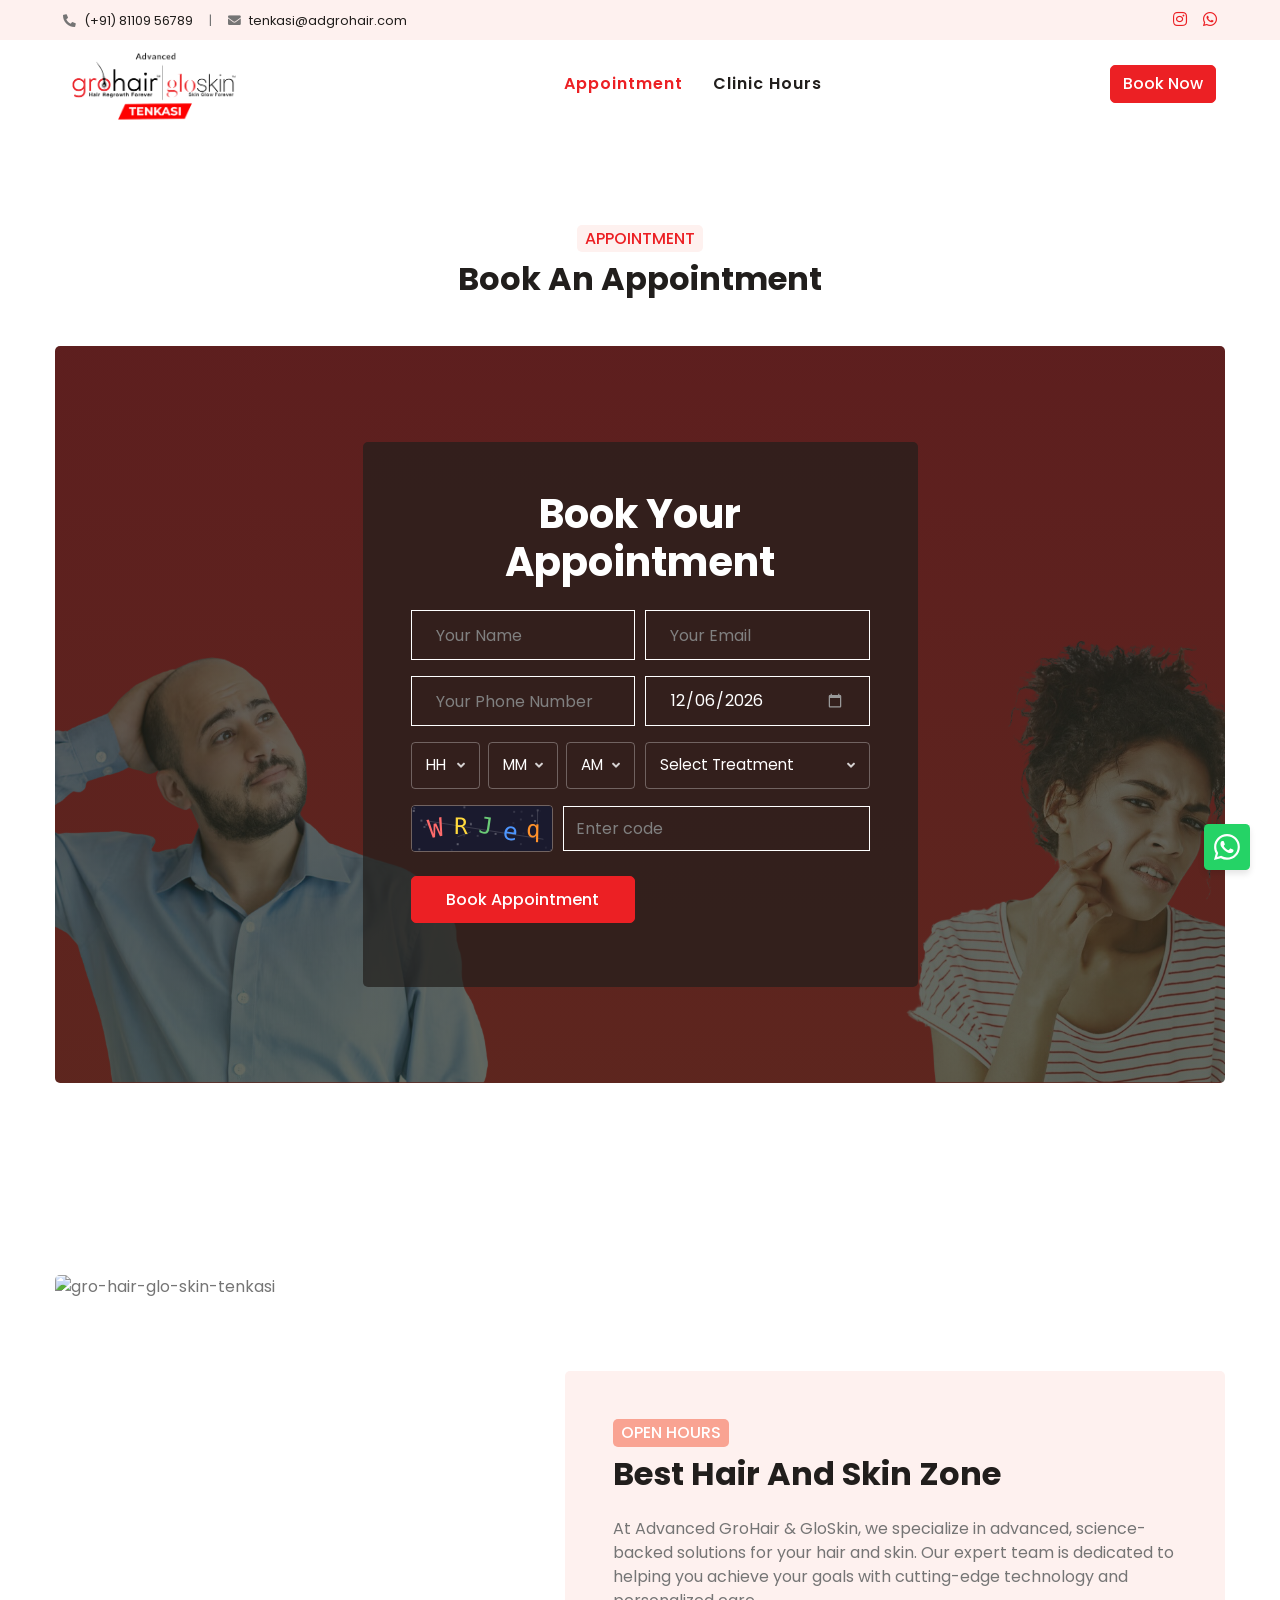
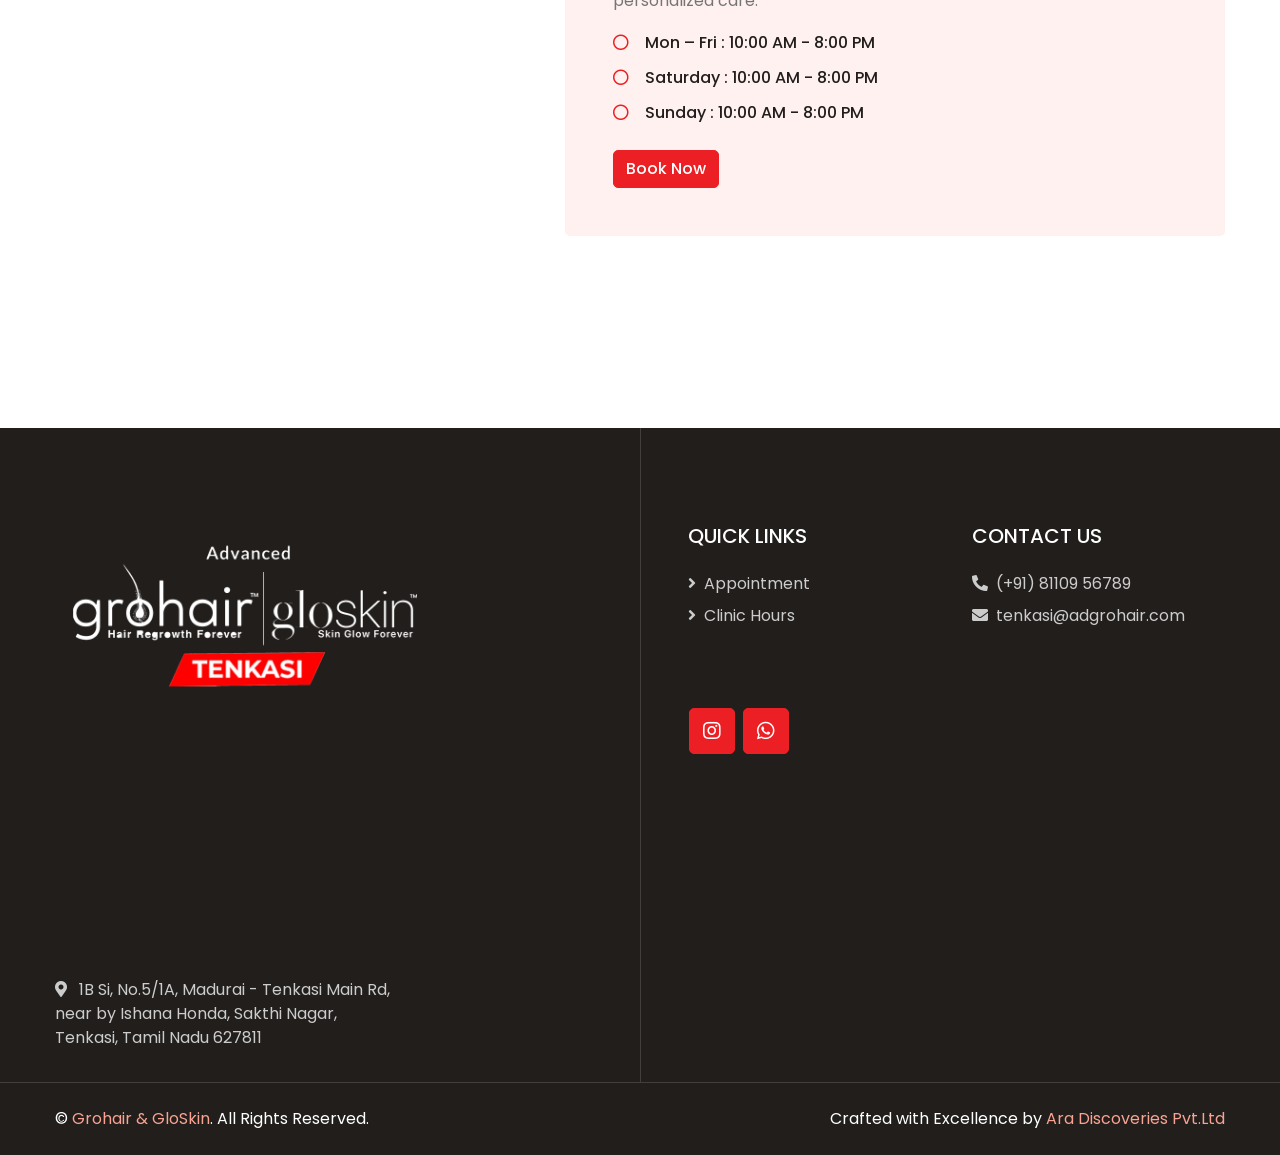
==== commit 12666d9f: "2606" ====
--- a/grohair-tenkasi/index.html
+++ b/grohair-tenkasi/index.html
@@ -1,13 +1,6 @@
 <!DOCTYPE html>
 <html lang="en">
   <head>
-<!-- Google Tag Manager -->
-<script>(function(w,d,s,l,i){w[l]=w[l]||[];w[l].push({'gtm.start':
-new Date().getTime(),event:'gtm.js'});var f=d.getElementsByTagName(s)[0],
-j=d.createElement(s),dl=l!='dataLayer'?'&l='+l:'';j.async=true;j.src=
-'https://www.googletagmanager.com/gtm.js?id='+i+dl;f.parentNode.insertBefore(j,f);
-})(window,document,'script','dataLayer','GTM-TTZL27PB');</script>
-<!-- End Google Tag Manager -->
     <meta charset="utf-8" />
     <title>Book an Appointment - Best Hair & Skin Clinic in Tenkasi</title>
     <meta name="description" content="Schedule your appointment with GroHair & GloSkin for expert hair and skin care treatments, including PRP therapy, hair transplant, and acne treatment in Tenkasi." />
@@ -28,6 +21,89 @@
     <!-- Customized Bootstrap Stylesheet -->
     <link href="../css/style.css" rel="stylesheet" />
     <link rel="stylesheet" href="https://unpkg.com/aos@next/dist/aos.css" />
+    <style>
+      /* Date input calendar icon color */
+      input[type="date"]::-webkit-calendar-picker-indicator {
+        filter: invert(0.6);
+        cursor: pointer;
+      }
+
+      /* Custom Dropdown */
+      .cdd-wrap {
+        position: relative;
+        user-select: none;
+      }
+      .cdd-selected {
+        height: 47px;
+        display: flex;
+        align-items: center;
+        padding: 0 14px;
+        border: 1px solid rgba(255,255,255,0.3);
+        border-radius: 4px;
+        color: #fff;
+        background: transparent;
+        cursor: pointer;
+        font-size: 0.95rem;
+        justify-content: space-between;
+        white-space: nowrap;
+        overflow: hidden;
+        text-overflow: ellipsis;
+      }
+      .cdd-selected::after {
+        content: "\f107";
+        font-family: "Font Awesome 5 Free";
+        font-weight: 900;
+        margin-left: 8px;
+        font-size: 0.8rem;
+        opacity: 0.8;
+        flex-shrink: 0;
+      }
+      .cdd-list {
+        display: none;
+        position: absolute;
+        top: calc(100% + 4px);
+        left: 0;
+        right: 0;
+        background: #1e1b19;
+        border: 1px solid rgba(255,255,255,0.15);
+        border-radius: 6px;
+        list-style: none;
+        margin: 0;
+        padding: 4px 0;
+        z-index: 999;
+        max-height: 220px;
+        overflow-y: auto;
+        box-shadow: 0 8px 24px rgba(0,0,0,0.4);
+      }
+      .cdd-list.open { display: block; }
+      .cdd-list li {
+        padding: 9px 16px;
+        color: #ddd;
+        cursor: pointer;
+        font-size: 0.9rem;
+        transition: background 0.15s;
+      }
+      .cdd-list li:hover { background: rgba(255,255,255,0.08); color: #fff; }
+      .cdd-list li.active { color: #fff; background: rgba(var(--primary-rgb, 220,53,69), 0.25); }
+      .cdd-list li.cdd-group {
+        color: #aaa;
+        font-size: 0.75rem;
+        font-weight: 700;
+        text-transform: uppercase;
+        letter-spacing: 0.08em;
+        padding: 10px 16px 4px;
+        cursor: default;
+        pointer-events: none;
+      }
+      .cdd-list li.cdd-group:hover { background: transparent; }
+
+      /* Dropdown scrollbar */
+      .cdd-list::-webkit-scrollbar { width: 4px; }
+      .cdd-list::-webkit-scrollbar-track { background: transparent; }
+      .cdd-list::-webkit-scrollbar-thumb { background: rgba(255,255,255,0.35); border-radius: 4px; }
+      .cdd-list::-webkit-scrollbar-thumb:hover { background: rgba(255,255,255,0.6); }
+
+    </style>
     <script type="text/javascript">
       (function (c, l, a, r, i, t, y) {
         c[a] = c[a] || function () { (c[a].q = c[a].q || []).push(arguments); };
@@ -88,9 +164,6 @@
     <!-- End Meta Pixel Code -->
   </head>
   <body>
-<!-- Google Tag Manager (noscript) -->
-<noscript><iframe src="https://www.googletagmanager.com/ns.html?id=GTM-TTZL27PB" height="0" width="0" style="display:none;visibility:hidden"></iframe></noscript>
-<!-- End Google Tag Manager (noscript) -->
     <div class="">
       <!-- Topbar Start -->
       <div class="container-fluid bg-light d-none d-lg-block" data-aos="fade-up">
@@ -104,9 +177,8 @@
           </div>
           <div class="col-lg-6 text-right">
             <div class="d-inline-flex align-items-center">
-              <a class="text-primary px-2" href="https://www.facebook.com/adgrohairgloskinthanjavur" target="_blank"><i class="fab fa-facebook-f"></i></a>
-              <a class="text-primary px-2" href="https://www.instagram.com/adgrohairgloskinthanjavur/" target="_blank"><i class="fab fa-instagram"></i></a>
-              <a class="text-primary pl-2" href="https://www.youtube.com/@AdGrohairGloskinThanjavur" target="_blank"><i class="fab fa-youtube"></i></a>
+              <a class="text-primary px-2" href="https://www.instagram.com/adgrohairgloskintenkasi?utm_source=ig_web_button_share_sheet&igsh=ZDNlZDc0MzIxNw==" target="_blank"><i class="fab fa-instagram"></i></a>
+              <a class="text-primary pl-2" href="https://api.whatsapp.com/send?phone=918110956789&text=Hi%20%3A)" target="_blank"><i class="fab fa-whatsapp"></i></a>
             </div>
           </div>
         </div>
@@ -165,43 +237,58 @@
                 <div class="form-row mt-3">
                   <div class="col-sm-6">
                     <div class="d-flex" style="gap: 8px;">
-                      <select name="hour" class="custom-select bg-transparent px-3" style="height: 47px; color: #ffffff; flex: 1;" required>
-                        <option value="" disabled selected>HH</option>
-                        <option value="01">01</option><option value="02">02</option><option value="03">03</option>
-                        <option value="04">04</option><option value="05">05</option><option value="06">06</option>
-                        <option value="07">07</option><option value="08">08</option><option value="09">09</option>
-                        <option value="10">10</option><option value="11">11</option><option value="12">12</option>
-                      </select>
-                      <select name="minute" class="custom-select bg-transparent px-3" style="height: 47px; color: #ffffff; flex: 1;" required>
-                        <option value="" disabled selected>MM</option>
-                        <option value="00">00</option><option value="15">15</option>
-                        <option value="30">30</option><option value="45">45</option>
-                      </select>
-                      <select name="ampm" class="custom-select bg-transparent px-3" style="height: 47px; color: #ffffff; flex: 1;" required>
-                        <option value="AM">AM</option><option value="PM">PM</option>
-                      </select>
+                      <!-- Hour -->
+                      <div class="cdd-wrap" style="flex:1">
+                        <div class="cdd-selected" data-name="hour">HH</div>
+                        <ul class="cdd-list">
+                          <li data-val="01">01</li><li data-val="02">02</li><li data-val="03">03</li>
+                          <li data-val="04">04</li><li data-val="05">05</li><li data-val="06">06</li>
+                          <li data-val="07">07</li><li data-val="08">08</li><li data-val="09">09</li>
+                          <li data-val="10">10</li><li data-val="11">11</li><li data-val="12">12</li>
+                        </ul>
+                        <input type="hidden" name="hour" required />
+                      </div>
+                      <!-- Minute -->
+                      <div class="cdd-wrap" style="flex:1">
+                        <div class="cdd-selected" data-name="minute">MM</div>
+                        <ul class="cdd-list">
+                          <li data-val="00">00</li><li data-val="15">15</li>
+                          <li data-val="30">30</li><li data-val="45">45</li>
+                        </ul>
+                        <input type="hidden" name="minute" required />
+                      </div>
+                      <!-- AM/PM -->
+                      <div class="cdd-wrap" style="flex:1">
+                        <div class="cdd-selected" data-name="ampm">AM</div>
+                        <ul class="cdd-list">
+                          <li data-val="AM">AM</li><li data-val="PM">PM</li>
+                        </ul>
+                        <input type="hidden" name="ampm" value="AM" />
+                      </div>
                     </div>
                   </div>
                   <div class="col-sm-6">
-                    <select name="service" id="service" class="custom-select bg-transparent px-4" style="height: 47px; color: #ffffff" required>
-                      <option value="" disabled selected>Select Treatment</option>
-                      <optgroup label="Hair" style="color: rgb(0, 0, 0);">
-                        <option value="Hair Transplant">Hair Transplant</option>
-                        <option value="GFC Treatment">GFC Treatment</option>
-                        <option value="PRP Treatment">PRP Treatment</option>
-                        <option value="Cosmetic Hair System">Cosmetic Hair System</option>
-                        <option value="Oxygen Laser Therapy">Oxygen Laser Therapy</option>
-                        <option value="Other Hair Care Service">Other Hair Care Service</option>
-                      </optgroup>
-                      <optgroup label="Skin" style="color: rgb(0, 0, 0);">
-                        <option value="Hydra Facial">Hydra Facial</option>
-                        <option value="Carbon Laser">Carbon Laser</option>
-                        <option value="Laser Hair Removal">Laser Hair Removal</option>
-                        <option value="Face PRP">Face PRP</option>
-                        <option value="Skin Brightening">Skin Brightening</option>
-                        <option value="Other Skin Care Service">Other Skin Care Service</option>
-                      </optgroup>
-                    </select>
+                    <!-- Treatment -->
+                    <div class="cdd-wrap">
+                      <div class="cdd-selected" data-name="service">Select Treatment</div>
+                      <ul class="cdd-list">
+                        <li class="cdd-group">Hair</li>
+                        <li data-val="Hair Transplant">Hair Transplant</li>
+                        <li data-val="GFC Treatment">GFC Treatment</li>
+                        <li data-val="PRP Treatment">PRP Treatment</li>
+                        <li data-val="Cosmetic Hair System">Cosmetic Hair System</li>
+                        <li data-val="Oxygen Laser Therapy">Oxygen Laser Therapy</li>
+                        <li data-val="Other Hair Care Service">Other Hair Care Service</li>
+                        <li class="cdd-group">Skin</li>
+                        <li data-val="Hydra Facial">Hydra Facial</li>
+                        <li data-val="Carbon Laser">Carbon Laser</li>
+                        <li data-val="Laser Hair Removal">Laser Hair Removal</li>
+                        <li data-val="Face PRP">Face PRP</li>
+                        <li data-val="Skin Brightening">Skin Brightening</li>
+                        <li data-val="Other Skin Care Service">Other Skin Care Service</li>
+                      </ul>
+                      <input type="hidden" name="service" required />
+                    </div>
                   </div>
                 </div>
                 <div class="form-row mt-3">
@@ -284,9 +371,8 @@
                 </div>
               </div>
               <div class="d-flex justify-content-start mt-4 ml-3">
-                <a class="btn btn-lg btn-primary btn-lg-square mr-2" href="https://www.facebook.com/adgrohairgloskinthanjavur" target="_blank"><i class="fab fa-facebook-f"></i></a>
-                <a class="btn btn-lg btn-primary btn-lg-square mr-2" href="https://www.instagram.com/adgrohairgloskinthanjavur/" target="_blank"><i class="fab fa-instagram"></i></a>
-                <a class="btn btn-lg btn-primary btn-lg-square" href="https://www.youtube.com/@AdGrohairGloskinThanjavur" target="_blank"><i class="fab fa-youtube"></i></a>
+                <a class="btn btn-lg btn-primary btn-lg-square mr-2" href="https://www.instagram.com/adgrohairgloskintenkasi?utm_source=ig_web_button_share_sheet&igsh=ZDNlZDc0MzIxNw==" target="_blank"><i class="fab fa-instagram"></i></a>
+                <a class="btn btn-lg btn-primary btn-lg-square" href="https://api.whatsapp.com/send?phone=918110956789&text=Hi%20%3A)" target="_blank"><i class="fab fa-whatsapp"></i></a>
               </div>
             </div>
           </div>
@@ -374,7 +460,7 @@
         const minute = document.querySelector('select[name="minute"]').value;
         const ampm = document.querySelector('select[name="ampm"]').value;
         const time = `${hour}:${minute} ${ampm}`;
-        const treatment = document.querySelector('select[name="service"]').value;
+        const treatment = document.querySelector('input[name="service"]').value;
 
         const formData = { name, email, phone, date, time, treatment, message: "", source: "Website Form" };
 
@@ -426,6 +512,51 @@
     <script src="../js/main.js"></script>
     <script src="https://unpkg.com/aos@next/dist/aos.js"></script>
     <script src="https://cdn.jsdelivr.net/npm/toastify-js"></script>
+    <script>
+      // Custom dropdowns
+      document.querySelectorAll(".cdd-wrap").forEach(function(wrap) {
+        var selected = wrap.querySelector(".cdd-selected");
+        var list = wrap.querySelector(".cdd-list");
+        var hidden = wrap.querySelector("input[type='hidden']");
+        var placeholder = selected.textContent;
+
+        selected.addEventListener("click", function(e) {
+          e.stopPropagation();
+          document.querySelectorAll(".cdd-list.open").forEach(function(l) {
+            if (l !== list) l.classList.remove("open");
+          });
+          list.classList.toggle("open");
+        });
+
+        list.querySelectorAll("li:not(.cdd-group)").forEach(function(item) {
+          item.addEventListener("click", function() {
+            var val = item.getAttribute("data-val");
+            var label = item.textContent;
+            selected.textContent = label;
+            hidden.value = val;
+            list.querySelectorAll("li").forEach(function(l) { l.classList.remove("active"); });
+            item.classList.add("active");
+            list.classList.remove("open");
+            hidden.dispatchEvent(new Event("change"));
+          });
+        });
+      });
+
+      // AM/PM default value already set; pre-select AM in list
+      document.querySelectorAll(".cdd-wrap").forEach(function(wrap) {
+        var hidden = wrap.querySelector("input[type='hidden']");
+        if (hidden && hidden.value) {
+          var match = wrap.querySelector('li[data-val="' + hidden.value + '"]');
+          if (match) match.classList.add("active");
+        }
+      });
+
+      document.addEventListener("click", function() {
+        document.querySelectorAll(".cdd-list.open").forEach(function(l) {
+          l.classList.remove("open");
+        });
+      });
+    </script>
     <script>AOS.init();</script>
   </body>
 </html>
